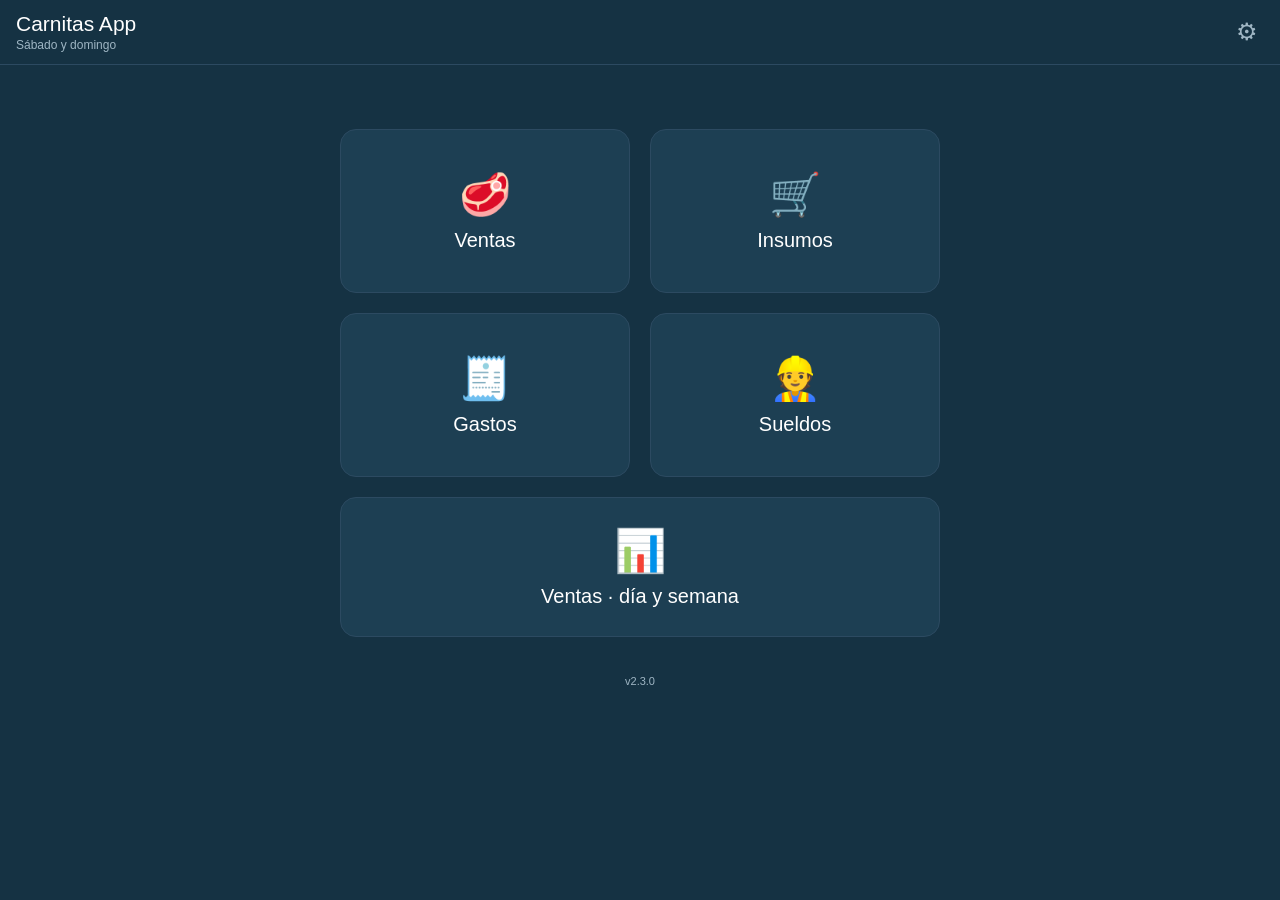
==== index.html @ 192b8717 "Commit 2.3.0 Cambios en Surtido, ya no contempla mezcla y se agregaron los datos de las otras pestañ" ====
<!DOCTYPE html>
<html lang="es">
<head>
<meta charset="UTF-8">
<meta name="viewport" content="width=device-width, initial-scale=1, maximum-scale=1, user-scalable=no, viewport-fit=cover">
<title>Carnitas App</title>
<link rel="manifest" href="manifest.json">
<link rel="apple-touch-icon" href="icon.png">
<meta name="apple-mobile-web-app-capable" content="yes">
<meta name="apple-mobile-web-app-status-bar-style" content="black-translucent">
<meta name="theme-color" content="#153243">
<style>
  :root{
    --bg:#153243; --card:#1D3F53; --card2:#415A77;
    --border:#2C4A61; --accent:#F85E00; --accent-light:#FF8A42; --accent-dark:#C94900;
    --text:#FFFFFF; --muted:#9FB6C4; --good:#7FD49B; --bad:#FF8A80;
    --sl:env(safe-area-inset-left,0px); --sr:env(safe-area-inset-right,0px);
    --st:env(safe-area-inset-top,0px); --sbm:env(safe-area-inset-bottom,0px);
  }
  *{box-sizing:border-box;-webkit-tap-highlight-color:transparent}
  body{margin:0;font-family:-apple-system,Segoe UI,Roboto,sans-serif;background:var(--bg);color:var(--text)}
  button{font-family:inherit;cursor:pointer}
  header{background:var(--bg);color:var(--text);padding:calc(12px + var(--st)) calc(16px + var(--sr)) 12px calc(16px + var(--sl));display:flex;align-items:center;gap:10px;position:sticky;top:0;z-index:5;border-bottom:1px solid var(--border)}
  header h1{font-size:clamp(15px,1.8vw,21px);margin:0;font-weight:500}
  header button{background:none;border:none;color:var(--muted);font-size:clamp(18px,2vw,24px)}
  #backbtn{font-size:clamp(20px,2.4vw,26px);padding:0 4px}
  #hspacer{flex:1}
  #app{max-width:1300px;margin:0 auto;padding:clamp(12px,2vw,26px) calc(clamp(12px,2vw,26px) + var(--sr)) clamp(12px,2vw,26px) calc(clamp(12px,2vw,26px) + var(--sl))}
  .navgrid{display:grid;grid-template-columns:1fr 1fr;gap:clamp(12px,1.6vw,20px);max-width:600px;margin:clamp(16px,3vw,40px) auto}
  .navcard{background:var(--card);border:1px solid var(--border);border-radius:16px;padding:clamp(20px,3.4vw,40px) 16px;text-align:center;font-size:clamp(15px,1.8vw,20px);font-weight:500}
  .navcard.wide{grid-column:1/-1;padding:clamp(16px,2.6vw,28px) 16px}
  .navcard .ic{font-size:clamp(26px,3.4vw,42px);display:block;margin-bottom:10px}
  .navcard:active{border-color:var(--accent)}
  .ver{text-align:center;font-size:11px;color:var(--muted);margin-top:8px}

  /* ---------- Captura ---------- */
  .row2{display:flex;gap:clamp(12px,1.6vw,20px);align-items:flex-start}
  .colmain{flex:1;min-width:0}
  .chips{display:grid;grid-template-columns:repeat(5,minmax(0,1fr));gap:clamp(6px,0.8vw,10px);padding:2px 0 clamp(10px,1.4vw,16px)}
  .chip{min-width:0;border:1px solid var(--border);background:transparent;border-radius:20px;padding:clamp(8px,1vw,12px) 6px;font-size:clamp(11px,1.1vw,14px);color:var(--text);white-space:nowrap;text-align:center;overflow:hidden;text-overflow:ellipsis}
  .chip.active{background:var(--accent);color:#FFFFFF;border-color:var(--accent);font-weight:500}
  .lostbtn{display:block;width:100%;background:none;border:1px solid var(--border);color:var(--muted);border-radius:10px;padding:10px 14px;font-size:13px;margin-bottom:14px}
  .grid{display:grid;grid-template-columns:repeat(auto-fill,minmax(100px,1fr));gap:clamp(8px,1.2vw,14px);margin-bottom:clamp(10px,1.6vw,18px)}
  .prod{background:var(--card);border:1px solid var(--border);border-radius:12px;padding:clamp(14px,2vw,22px) 6px;text-align:center;font-size:clamp(14px,1.6vw,18px);font-weight:500}
  .prod .sub{display:block;font-size:clamp(10px,1vw,13px);color:var(--muted);font-weight:400;margin-top:3px}
  .prod:active{border-color:var(--accent)}
  .prod.selected{border:1px solid var(--accent-light)}
  .panel{background:var(--card2);border:1px solid var(--border);border-radius:12px;padding:clamp(14px,2vw,22px);margin-bottom:clamp(10px,1.6vw,18px)}
  .panel h3{font-size:clamp(13px,1.4vw,16px);color:var(--text);margin:0 0 10px;font-weight:500}
  .nota{font-size:11px;color:var(--muted);margin:-4px 0 10px}
  .seg{display:flex;background:var(--bg);border-radius:10px;padding:3px;margin-bottom:10px}
  .seg button{flex:1;border:1px solid transparent;background:transparent;color:var(--muted);border-radius:8px;padding:9px 4px;font-size:13px}
  .seg button.on{background:var(--card);color:var(--text);border-color:var(--border);font-weight:500}
  .qtybtns{display:grid;grid-template-columns:repeat(auto-fill,minmax(64px,1fr));gap:8px}
  .qtybtns button{padding:clamp(10px,1.4vw,14px) 4px;border:1px solid var(--border);background:transparent;color:var(--text);border-radius:8px;font-size:clamp(12px,1.2vw,15px)}
  .qtybtns button small{display:block;color:var(--accent-light);font-size:12px;font-weight:500;margin-top:3px}
  .qtybtns button.sel small{color:#fff}
  .qtybtns button.sel{background:var(--accent);color:#FFFFFF;border-color:var(--accent);font-weight:500}
  input[type=number],input[type=date],input[type=text],input[type=url],input[type=password],select{width:100%;padding:11px;border:1px solid var(--border);border-radius:8px;font-size:16px;background:var(--bg);color:var(--text);font-family:inherit}
  input:focus,select:focus{outline:none;border-color:var(--accent)}
  input::placeholder{color:#6F889A}
  .addbtn{width:100%;padding:clamp(11px,1.4vw,15px);background:var(--accent);color:#FFFFFF;border:none;border-radius:8px;font-size:clamp(14px,1.3vw,16px);font-weight:500;margin-top:10px}
  .addbtn.alt{background:var(--card);border:1px solid var(--border)}

  /* Ticket: columna lateral en horizontal / tablet */
  #ticket{flex:0 0 clamp(230px,26vw,360px);background:var(--card2);border:1px solid var(--border);border-radius:12px;padding:clamp(12px,1.8vw,20px);position:sticky;top:calc(76px + var(--st))}
  #ticket h3{font-size:clamp(13px,1.4vw,16px);color:var(--accent-light);margin:0 0 6px;font-weight:500}
  .tkbar{display:none}
  .items{max-height:40vh;overflow-y:auto;font-size:clamp(12px,1.2vw,15px);color:var(--muted);margin-bottom:4px}
  .tkline{display:flex;align-items:center;gap:6px;padding:3px 0}
  .tkline .lbl{flex:1;min-width:0}
  .tkline .x{flex:0 0 34px;height:34px;border:1px solid var(--border);background:transparent;color:var(--muted);border-radius:8px;font-size:14px}
  .tkline .x:active{border-color:var(--bad);color:var(--bad)}
  .tktotal{display:flex;justify-content:space-between;font-weight:500;font-size:clamp(17px,1.8vw,21px);margin-bottom:10px;padding-top:8px;border-top:1px solid var(--border)}
  #cobrar{width:100%;padding:clamp(13px,1.8vw,18px);background:var(--accent);color:#FFFFFF;border:none;border-radius:8px;font-size:clamp(15px,1.5vw,18px);font-weight:500}

  /* Vertical: ticket como barra fija abajo, se despliega al tocarla */
  @media (max-width:760px){
    .row2{display:block}
    #view-ventas{padding-bottom:calc(84px + var(--sbm))}
    #ticket{position:fixed;left:0;right:0;bottom:0;top:auto;z-index:8;border-radius:16px 16px 0 0;border-bottom:none;padding:10px calc(14px + var(--sr)) calc(10px + var(--sbm)) calc(14px + var(--sl))}
    #ticket h3,#ticket .tktotal,#cobrarSide,#cuentaSide{display:none}
    .chips{grid-template-columns:repeat(3,minmax(0,1fr))}
    #ticket .tkdetail{display:none;padding-bottom:6px}
    #ticket.open .tkdetail{display:block;margin-top:8px;border-top:1px solid var(--border);padding-top:6px}
    .items{max-height:38vh}
    .tkbar{display:flex;align-items:center;gap:12px}
    .tkbar .sum{flex:1;min-width:0;background:none;border:none;color:var(--text);text-align:left;padding:0}
    .tkbar .sum small{display:block;color:var(--muted);font-size:12px}
    .tkbar .sum b{font-size:19px;font-weight:500}
    .tkbar #cobrar{width:auto;padding:12px 26px}
    .tkbar .bank{border:1px solid var(--border);background:transparent;border-radius:8px;padding:10px 12px;font-size:17px;color:var(--text)}
  }

  /* ---------- Formularios ---------- */
  .formcard{background:var(--card);border:1px solid var(--border);border-radius:12px;padding:16px;max-width:420px}
  .formcard label{font-size:12px;color:var(--muted);display:block;margin:10px 0 4px}
  .listcard{background:var(--card2);border:1px solid var(--border);border-radius:12px;padding:14px 16px;margin-top:16px;max-width:420px}
  .listcard h3{font-size:13px;color:var(--accent-light);margin:0 0 8px;font-weight:500}
  .rowline{display:flex;justify-content:space-between;gap:8px;font-size:clamp(13px,1.3vw,15px);padding:6px 0}
  @media (min-width:761px){ .formwrap{display:flex;gap:16px;align-items:flex-start} .formwrap .listcard{margin-top:0;flex:1} }

  /* ---------- Hojas modales ---------- */
  .overlay{position:fixed;inset:0;background:rgba(0,0,0,.6);display:flex;align-items:flex-end;z-index:20}
  .sheet{background:var(--card2);width:100%;max-width:520px;margin:0 auto;border-radius:16px 16px 0 0;padding:18px calc(18px + var(--sr)) calc(18px + var(--sbm)) calc(18px + var(--sl));max-height:88vh;overflow-y:auto;border:1px solid var(--border);border-bottom:none}
  .sheet.wide{max-width:760px}
  .sheet h2{font-size:16px;margin:0 0 12px;font-weight:500}
  .sheetcols{display:block}
  @media (min-width:640px) and (orientation:landscape){ .sheetcols{display:flex;gap:18px} .sheetcols>div{flex:1;min-width:0} }
  .payopt{display:block;width:100%;padding:13px;margin-bottom:8px;border:1px solid var(--border);border-radius:8px;background:transparent;color:var(--text);font-size:15px;text-align:left}
  .payopt:active{border-color:var(--accent)}
  label{font-size:12px;color:var(--muted);display:block;margin:10px 0 4px}
  .catgrid{display:grid;grid-template-columns:repeat(3,minmax(0,1fr));gap:6px}
  .hint{font-size:11px;color:var(--muted);margin:5px 0 0}
  .status{display:flex;align-items:center;gap:8px;background:var(--bg);border-radius:8px;padding:10px;font-size:13px}
  .dot{width:9px;height:9px;border-radius:50%;background:var(--muted);flex:0 0 9px}
  .dot.ok{background:var(--good)} .dot.bad{background:var(--bad)}

  /* ---------- Cobro y cuenta ---------- */
  .paysel{display:grid;grid-template-columns:repeat(3,minmax(0,1fr));gap:6px}
  .paysel button{border:1px solid var(--border);background:transparent;color:var(--text);border-radius:8px;padding:12px 4px;font-size:14px}
  .paysel button.on{background:var(--accent);border-color:var(--accent);font-weight:500}
  .bills{display:grid;grid-template-columns:repeat(4,minmax(0,1fr));gap:6px;margin-bottom:8px}
  .bills button{border:1px solid var(--border);background:transparent;color:var(--text);border-radius:8px;padding:12px 2px;font-size:14px}
  .bills button.on{border-color:var(--accent-light);background:var(--card)}
  .cambio{background:var(--bg);border:1px solid var(--good);border-radius:10px;padding:10px;text-align:center;margin-top:10px}
  .cambio.falta{border-color:var(--bad)}
  .cambio small{display:block;color:var(--muted);font-size:12px}
  .cambio b{font-size:28px;font-weight:500;color:var(--good)}
  .cambio.falta b{color:var(--bad)}
  .dato{margin-bottom:12px}
  .dato small{display:block;font-size:12px;color:var(--muted)}
  .dato b{font-size:18px;font-weight:500;overflow-wrap:break-word}
  .dato.big{background:var(--bg);border:1px solid var(--border);border-radius:10px;padding:12px 14px}
  .dato.big b{font-size:clamp(24px,5.5vw,34px);letter-spacing:1px;white-space:nowrap}
  .cta{display:grid;gap:0 18px}
  @media (min-width:640px) and (orientation:landscape){ .cta{grid-template-columns:1fr 1fr} .cta .dato.big{grid-column:1/-1} #cobroDetalle .dato.big b{font-size:24px;letter-spacing:.5px} #cobroDetalle .dato b{font-size:16px} }

  /* ---------- Avisos ---------- */
  .badge{position:fixed;top:calc(62px + var(--st));right:calc(12px + var(--sr));background:var(--accent-dark);color:#FFFFFF;font-size:12px;padding:6px 11px;border-radius:12px;z-index:6;border:none}
  #toast{position:fixed;left:50%;top:calc(70px + var(--st));transform:translateX(-50%);background:#0E2432;border:1px solid var(--border);color:var(--text);padding:10px 16px;border-radius:10px;font-size:14px;z-index:40;max-width:90vw;text-align:center;opacity:0;pointer-events:none;transition:opacity .2s}
  #toast.show{opacity:1}
  #toast.err{border-color:var(--bad)}
  .hidden{display:none !important}
  @media (max-height:520px) and (orientation:landscape){
    header{padding-top:calc(8px + var(--st));padding-bottom:8px}
    #hsub{display:none}
    .prod{padding:10px 4px;font-size:14px}
    .prod .sub{display:none}
    .chip{padding:7px 4px}
    .lostbtn{padding:8px;margin-bottom:10px}
    #ticket{top:calc(56px + var(--st))}
    .items{max-height:34vh}
  }
  .hsvg{max-height:170px}

  /* ---------- Venta del día ---------- */
  .dbar{display:flex;align-items:center;gap:8px;flex-wrap:wrap;margin-bottom:12px}
  .dbar .nav{background:none;border:1px solid var(--border);color:var(--text);border-radius:8px;width:40px;height:38px;font-size:18px}
  .dbar .fecha{font-size:16px;font-weight:500;flex:1;min-width:150px;text-align:center}
  .dchips{display:flex;gap:6px}
  .dchip{position:relative;border:1px solid var(--border);border-radius:16px;padding:7px 13px;font-size:13px;color:var(--muted);background:none;overflow:hidden}
  .dchip.on{background:var(--accent);border-color:var(--accent);color:#fff}
  .dchip input{position:absolute;inset:0;opacity:0;width:100%;height:100%;padding:0;border:none}
  .kpis{display:grid;grid-template-columns:repeat(4,minmax(0,1fr));gap:10px;margin-bottom:10px}
  .kpi{background:var(--card);border:1px solid var(--border);border-radius:12px;padding:12px}
  .kpi.main{border-top:3px solid var(--accent)}
  .kpi p{margin:0}
  .kpi .l{font-size:11px;color:var(--muted)}
  .kpi .v{font-size:clamp(19px,2.4vw,26px);font-weight:500;margin-top:3px}
  .kpi .d{font-size:11px;margin-top:2px;color:var(--muted)}
  .kpi .d.up{color:var(--good)} .kpi .d.down{color:var(--bad)}
  .dgrid{display:grid;grid-template-columns:1.3fr 1fr 1fr;gap:10px}
  .dcard{background:var(--card);border:1px solid var(--border);border-radius:12px;padding:12px;min-width:0}
  .dcard h4{font-size:12px;color:var(--muted);font-weight:400;margin:0 0 10px}
  .brow{display:flex;align-items:center;gap:8px;font-size:12px;margin-bottom:7px}
  .brow .n{width:74px;color:var(--muted);white-space:nowrap;overflow:hidden;text-overflow:ellipsis}
  .brow .b{flex:1;height:8px;background:var(--bg);border-radius:4px;overflow:hidden}
  .brow .b i{display:block;height:100%;background:var(--accent);border-radius:4px}
  .brow .val{width:62px;text-align:right}
  .paybar{display:flex;height:10px;border-radius:5px;overflow:hidden;gap:2px;margin-bottom:8px;background:var(--bg)}
  .wf{max-height:190px}
  .kpis.sem{grid-template-columns:repeat(5,minmax(0,1fr))}
  .kpis.sem .kpi .v{font-size:clamp(17px,2.2vw,24px)}
  .aviso{background:var(--card);border:1px solid var(--bad);border-radius:12px;padding:10px 12px;font-size:12px;margin-bottom:10px}
  .aviso b{color:var(--bad);font-weight:500}
  .msg{background:var(--card);border:1px solid var(--border);border-radius:12px;padding:22px;text-align:center;color:var(--muted);font-size:14px}
  @media (max-width:760px){
    .kpis{grid-template-columns:repeat(3,minmax(0,1fr))}
    .kpis .kpi.main{grid-column:1/-1;text-align:center}
    .dgrid{grid-template-columns:1fr}
    .kpis.sem{grid-template-columns:repeat(2,minmax(0,1fr))}
    #barSem .fecha{font-size:14px;min-width:0}
    #barSem .dchips{width:100%;justify-content:center}
  }
</style>
</head>
<body>

<header>
  <button id="backbtn" class="hidden" onclick="irInicio()" aria-label="Regresar">‹</button>
  <div>
    <h1 id="hstate">Carnitas App</h1>
    <p id="hsub" style="font-size:12px;color:var(--muted);margin:2px 0 0">Sábado y domingo</p>
  </div>
  <div id="hspacer"></div>
  <button onclick="openSettings()" aria-label="Ajustes">⚙</button>
</header>

<button id="pendbadge" class="badge hidden" onclick="enviarAhora()"></button>
<div id="toast"></div>

<div id="app">

  <div id="view-inicio">
    <div class="navgrid">
      <div class="navcard" onclick="irVista('ventas')"><span class="ic">🥩</span>Ventas</div>
      <div class="navcard" onclick="irVista('insumos')"><span class="ic">🛒</span>Insumos</div>
      <div class="navcard" onclick="irVista('gastos')"><span class="ic">🧾</span>Gastos</div>
      <div class="navcard" onclick="irVista('sueldos')"><span class="ic">👷</span>Sueldos</div>
      <div class="navcard wide" onclick="irVista('dia')"><span class="ic">📊</span>Ventas · día y semana</div>
    </div>
    <p class="ver" id="verInicio"></p>
  </div>

  <div id="view-ventas" class="hidden">
    <div class="row2">
      <div class="colmain">
        <div class="chips" id="chips"></div>
        <button class="lostbtn" onclick="abrirVentaPerdida()">📉 ¿Se te fue un cliente? Registrar venta perdida</button>
        <div class="grid" id="grid"></div>
        <div id="qtypanel"></div>
      </div>
      <div id="ticket">
        <div class="tkbar">
          <button class="sum" onclick="toggleTicket()"><small id="tkcount">Ticket · sin productos</small><b id="tktotalBar">$0</b> <span id="tkarrow" style="color:var(--muted);font-size:12px">▲</span></button>
          <button class="bank" onclick="abrirCuenta()" aria-label="Datos para transferencia">🏦</button>
          <button id="cobrar" onclick="abrirCobro()">Cobrar</button>
        </div>
        <div class="tkdetail">
          <h3>Ticket actual</h3>
          <div class="items" id="ticketitems">Sin productos aún</div>
        </div>
        <div class="tktotal"><span>Total</span><span id="ticketTotal">$0</span></div>
        <button id="cobrarSide" class="addbtn" style="margin-top:0;padding:clamp(13px,1.8vw,18px);font-size:clamp(15px,1.5vw,18px)" onclick="abrirCobro()">Cobrar</button>
        <button id="cuentaSide" class="addbtn alt" onclick="abrirCuenta()">🏦 Datos para transferencia</button>
      </div>
    </div>
  </div>

  <div id="view-insumos" class="hidden">
    <div class="formwrap">
    <div class="formcard">
      <label>Fecha</label>
      <input type="date" id="ins_fecha">
      <label>Categoría</label>
      <select id="ins_categoria" onchange="toggleInsumoCategoria()">
        <option>Carne</option><option>Verdura/Salsa</option><option>Bebidas</option><option>Cerveza</option>
        <option>Desechables</option><option>Oxxo</option><option>Masa</option><option>Tortillas</option>
        <option>Gas</option><option>Luz</option><option>Renta</option><option>Agua</option>
        <option>Internet</option><option>Super</option><option>Otros</option>
      </select>

      <div id="ins_carne_fields">
        <label>Producto</label>
        <select id="ins_producto">
          <option>Pierna</option><option>Buche</option><option>Nuca</option><option>Costilla</option>
          <option>Aldilla</option><option>Pellet</option><option>Crakelyn</option><option>Cuero</option>
          <option>Manteca</option><option>Cachete</option><option>Cuero con lonja</option><option>Codillo</option>
          <option>Otro</option>
        </select>
        <label>Cantidad (kg)</label>
        <input type="number" id="ins_cantidad" placeholder="Ej. 25.5" inputmode="decimal" step="any">
        <label>Precio por kilo</label>
        <input type="number" id="ins_precio" placeholder="Ej. 85" inputmode="decimal" step="any">
      </div>

      <div id="ins_otro_fields" class="hidden">
        <label>Descripción</label>
        <input type="text" id="ins_desc" placeholder="Ej. Cilantro, cebolla y limón">
        <label>Monto</label>
        <input type="number" id="ins_monto" placeholder="Ej. 250" inputmode="decimal" step="any">
      </div>

      <label>Proveedor / lugar</label>
      <input type="text" id="ins_proveedor" placeholder="Ej. Guadalupano">
      <button class="addbtn" onclick="guardarInsumo()">Guardar insumo</button>
    </div>
    <div class="listcard"><h3>Capturados hoy</h3><div id="ins_lista">Sin registros aún</div></div>
    </div>
  </div>

  <div id="view-gastos" class="hidden">
    <div class="formwrap">
    <div class="formcard">
      <label>Fecha</label>
      <input type="date" id="ga_fecha">
      <label>Categoría</label>
      <select id="ga_categoria">
        <option>Oxxo</option><option>Comida</option><option>Postres</option><option>Otros</option>
      </select>
      <label>Descripción</label>
      <input type="text" id="ga_desc" placeholder="Ej. Cervezas, tanque de gas...">
      <label>Monto</label>
      <input type="number" id="ga_monto" placeholder="Ej. 402" inputmode="decimal" step="any">
      <label>Proveedor / lugar</label>
      <input type="text" id="ga_proveedor" placeholder="Ej. Gas Imperial">
      <button class="addbtn" onclick="guardarGasto()">Guardar gasto</button>
    </div>
    <div class="listcard"><h3>Capturados hoy</h3><div id="ga_lista">Sin registros aún</div></div>
    </div>
  </div>

  <div id="view-sueldos" class="hidden">
    <div class="formwrap">
    <div class="formcard">
      <label>Fecha</label>
      <input type="date" id="su_fecha">
      <label>Nombre del ayudante</label>
      <input type="text" id="su_nombre" placeholder="Ej. Juan">
      <label>Puesto / rol</label>
      <input type="text" id="su_puesto" placeholder="Ej. Ayudante de cocina">
      <label>Días trabajados</label>
      <input type="number" id="su_dias" placeholder="Ej. 2" inputmode="numeric">
      <label>Monto pagado</label>
      <input type="number" id="su_monto" placeholder="Ej. 700" inputmode="decimal" step="any">
      <button class="addbtn" onclick="guardarSueldo()">Guardar pago</button>
    </div>
    <div class="listcard"><h3>Capturados hoy</h3><div id="su_lista">Sin registros aún</div></div>
    </div>
  </div>

  <div id="view-dia" class="hidden">
    <div class="seg" style="max-width:320px;margin:0 auto 12px"><button id="modoDia" class="on" onclick="cambiarModoVentas('dia')">Día</button><button id="modoSem" onclick="cambiarModoVentas('semana')">Semana</button></div>
    <div class="dbar hidden" id="barSem">
      <button class="nav" onclick="moverSemana(-1)" aria-label="Semana anterior">‹</button>
      <div class="fecha"><span id="semLabel"></span><small id="semSub" style="display:block;font-size:11px;color:var(--muted);font-weight:400"></small></div>
      <button class="nav" onclick="moverSemana(1)" aria-label="Semana siguiente">›</button>
      <div class="dchips"><button class="dchip" id="chipEsta" onclick="irSemana(semanaDe(hoy()))">Esta semana</button></div>
    </div>
    <div class="dbar" id="barDia">
      <button class="nav" onclick="moverDia(-1)" aria-label="Día anterior">‹</button>
      <div class="fecha" id="diaLabel"></div>
      <button class="nav" onclick="moverDia(1)" aria-label="Día siguiente">›</button>
      <div class="dchips">
        <button class="dchip" id="chipHoy" onclick="irDia(hoy())">Hoy</button>
        <button class="dchip" id="chipAyer" onclick="irDia(sumarDias(hoy(),-1))">Ayer</button>
        <label class="dchip" id="chipElegir" style="margin:0">Elegir fecha<input type="date" id="diaPicker" onchange="if(this.value) irDia(this.value)"></label>
      </div>
    </div>
    <div id="diaBody"></div>
  </div>

</div>

<div id="modalRoot"></div>

<script>
const APP_VERSION = '2.3.0';

/* =========================================================
   Catálogo
   tipo: "kilo" → Kilos · Gramos · Monto
         "gramos" → Gramos · Monto
         "pieza" → cantidad de piezas
         "pollo" → entero o medio (Medio · 1 · 1½ · 2 u otra cantidad)
   ========================================================= */
const CATS = {
  "Carne": {tipo:"kilo", productos:["Surtido","Maciza","Pierna","Chamorro","Buche","Aldilla","Nuca","Costilla","Cuerito"]},
  "Pollo": {tipo:"pollo", productos:["Pollo"]},
  "Gorditas": {tipo:"pieza", productos:["Gorda normal","Gorda rellena"]},
  "Tacos": {tipo:"pieza", productos:["Taco"]},
  "Frijoles charros": {tipo:"pieza", productos:["Litro","Medio","Vaso"]},
  "Chicharrón": {tipo:"gramos", productos:["Durito botanero","Chicharron de cachete","Chicharrón de lonja","Chicharron crakelyn"]},
  "Bebida": {tipo:"pieza", productos:["Refresco","Agua de sabor"]},
  "Tortillas": {tipo:"kilo", productos:["Tortilla"]},
  "Torta": {tipo:"pieza", productos:["Torta"]}
};

// Nombre corto para los botones de categoría (el dato se guarda con el nombre completo)
const ETIQUETA_CAT = {"Frijoles charros":"Frijoles"};
function etqCat(c){ return ETIQUETA_CAT[c] || c; }

// Precios de respaldo: [kilo o pieza, medio, cuarto]. Los reales vienen de la pestaña Precios.
// Si medio o cuarto no están, se calculan proporcionales al precio del kilo.
const PRECIOS_DEFAULT = {
  "Surtido":[370,185,95],"Maciza":[370,185,95],"Pierna":[370,185,95],"Chamorro":[370,185,95],"Buche":[370,185,95],"Nuca":[370,185,95],
  "Aldilla":[400,200,100],"Costilla":[400,200,100],"Cuerito":[200],
  "Pollo":[200,100],
  "Durito botanero":[300],"Chicharron de cachete":[300],"Chicharrón de lonja":[250],"Chicharron crakelyn":[300],
  "Tortilla":[30],
  "Refresco":[30],"Agua de sabor":[50],
  "Gorda normal":[20],"Gorda rellena":[35],
  "Taco":[17],
  "Litro":[70],"Medio":[35],"Vaso":[20],
  "Torta":[55]
};


const ENC = {
  Ventas:['Fecha','Ticket','Categoría','Producto','Modo','Cantidad','Precio unitario','Total','Método de pago'],
  Insumos:['Fecha','Categoría','Producto','Cantidad','Tipo','Precio unitario','Costo total','Proveedor'],
  Gastos:['Fecha','Categoría','Descripción','Monto','Proveedor'],
  Sueldos:['Fecha','Nombre','Puesto','Días trabajados','Monto pagado'],
  VentasPerdidas:['Fecha','Categoría','Kilos estimados','Motivo','Monto estimado','Piezas estimadas']
};

const TITULOS = {
  inicio:['Carnitas App','Sábado y domingo'],
  ventas:['Nueva venta','Toca un producto para agregarlo'],
  insumos:['Insumos','Compras de carne y materia prima'],
  gastos:['Gastos','Otros gastos del negocio'],
  sueldos:['Sueldos','Pagos a ayudantes'],
  dia:['Ventas','Por día o por semana (viernes a jueves)']
};

const TIMEOUT_MS = 15000;

/* ---------- Estado ---------- */
function leerJSON(k, def){ try{ const v = JSON.parse(localStorage.getItem(k)); return v==null ? def : v; }catch(e){ return def; } }
function guardarJSON(k, v){ try{ localStorage.setItem(k, JSON.stringify(v)); }catch(e){} }

let cfg = leerJSON('carnitas_cfg', {});
function normPrecio(v){
  const n = x => (x===''||x==null||!isFinite(x)) ? null : Number(x);
  if(Array.isArray(v)) return {k:n(v[0])||0, m:n(v[1]), c:n(v[2])};
  if(v && typeof v==='object' && 'k' in v) return {k:Number(v.k)||0, m:n(v.m), c:n(v.c)};
  return null;
}
let precios = {};
Object.keys(PRECIOS_DEFAULT).forEach(p=>precios[p]=normPrecio(PRECIOS_DEFAULT[p]));
Object.entries(leerJSON('carnitas_precios_v2', {})).forEach(([p,v])=>{ const x = normPrecio(v); if(x) precios[p]=x; });
let cuenta = leerJSON('carnitas_cuenta', []);
try{ localStorage.removeItem('carnitas_surtido_dist'); }catch(e){} // mezcla de Surtido de la v2.2 (ya no se usa)
let cobro = {metodo:null, paga:'exacto'};
let outbox = leerJSON('carnitas_outbox', []);
let ticket = [];
let catActiva = Object.keys(CATS)[0];
let vistaActual = 'inicio';
let capturasHoy = {insumos:[], gastos:[], sueldos:[]};
let sincronizando = false;
let modoCaptura = null;
let fraccionSel = null;
let diaActual = null;
let diaPeticion = 0;
let modoVentas = 'dia';
let semanaActual = null;

// Migración: ventas pendientes de la versión anterior pasan a la nueva cola
(function migrarPendientes(){
  const viejos = leerJSON('carnitas_pendientes', []);
  if(Array.isArray(viejos) && viejos.length){
    outbox.push({id: nuevoId(), sheet:'Ventas', rows: viejos, creado: Date.now()});
    guardarJSON('carnitas_outbox', outbox);
  }
  try{ localStorage.removeItem('carnitas_pendientes'); }catch(e){}
})();

/* ---------- Utilidades ---------- */
function fmt(n){ return '$' + Math.round(n||0).toLocaleString('es-MX'); }
function pad(n){ return String(n).padStart(2,'0'); }
function fechaLocal(d){ return `${d.getFullYear()}-${pad(d.getMonth()+1)}-${pad(d.getDate())}`; }
function hoy(){ return fechaLocal(new Date()); }
function sumarDias(iso, n){ const [y,m,d] = iso.split('-').map(Number); return fechaLocal(new Date(y, m-1, d+n)); }
function fechaHoraSheets(){ const d = new Date(); return `${fechaLocal(d)} ${pad(d.getHours())}:${pad(d.getMinutes())}:${pad(d.getSeconds())}`; }
function nuevoId(){ return Date.now().toString(36) + Math.random().toString(36).slice(2,8); }
function num(v){ const n = parseFloat(v); return isFinite(n) ? n : 0; }
function esc(s){ return String(s==null?'':s).replace(/[&<>"']/g, c=>({'&':'&amp;','<':'&lt;','>':'&gt;','"':'&quot;',"'":'&#39;'}[c])); }
function jsq(s){ return String(s).replace(/\\/g,'\\\\').replace(/'/g,"\\'"); }
function val(id){ const el = document.getElementById(id); return el ? el.value : ''; }

let toastTimer = null;
function toast(msg, esError){
  const t = document.getElementById('toast');
  t.textContent = msg;
  t.classList.toggle('err', !!esError);
  t.classList.add('show');
  clearTimeout(toastTimer);
  toastTimer = setTimeout(()=>t.classList.remove('show'), esError ? 3500 : 2200);
}

/* =========================================================
   Conexión con el servicio (Google Apps Script)
   ========================================================= */
function servicioListo(){ return !!(cfg.scriptUrl && cfg.key); }

async function fetchT(url, opts, ms){
  const ctrl = new AbortController();
  const t = setTimeout(()=>ctrl.abort(), ms || TIMEOUT_MS);
  try{ return await fetch(url, Object.assign({}, opts, {signal: ctrl.signal, redirect:'follow'})); }
  catch(e){
    if(e.name === 'AbortError') throw new Error('el servicio tardó demasiado en responder');
    throw new Error('sin señal o sin conexión al servicio');
  }
  finally{ clearTimeout(t); }
}

async function jsonDe(res){
  // Si la URL no es la del servicio, Google devuelve una página HTML en vez de datos
  try{ return await res.json(); }
  catch(e){ throw new Error('la URL no responde como el servicio; revisa que termine en /exec y que el acceso sea "Cualquier persona"'); }
}

async function apiGet(action, params, ms){
  if(!servicioListo()) throw new Error('Configura el servicio en Ajustes');
  const q = new URLSearchParams(Object.assign({action, key: cfg.key}, params||{}));
  const res = await fetchT(cfg.scriptUrl + (cfg.scriptUrl.includes('?') ? '&' : '?') + q.toString(), {method:'GET'}, ms);
  if(!res.ok) throw new Error('El servicio respondió ' + res.status);
  const data = await jsonDe(res);
  if(!data.ok) throw new Error(data.error || 'Error del servicio');
  return data;
}

async function apiPost(payload){
  if(!servicioListo()) throw new Error('Configura el servicio en Ajustes');
  // Sin encabezado Content-Type: se envía como text/plain y Google no pide permiso previo (CORS)
  const res = await fetchT(cfg.scriptUrl, {method:'POST', body: JSON.stringify(Object.assign({key: cfg.key}, payload))});
  if(!res.ok) throw new Error('El servicio respondió ' + res.status);
  const data = await jsonDe(res);
  if(!data.ok) throw new Error(data.error || 'Error del servicio');
  return data;
}

/* =========================================================
   Cola de envío: todo se guarda primero en el cel y luego se
   manda a la hoja. Si no hay señal, se reintenta solo.
   ========================================================= */
function encolar(sheet, rows){
  if(!rows || !rows.length) return;
  outbox.push({id: nuevoId(), sheet, rows, creado: Date.now()});
  guardarJSON('carnitas_outbox', outbox);
  updateBadge();
  enviarPendientes();
}

async function enviarPendientes(){
  if(sincronizando || !outbox.length || !servicioListo()) { updateBadge(); return; }
  if(navigator.onLine === false){ updateBadge(); return; }
  sincronizando = true;
  try{
    // Recorre la cola en orden; se detiene en el primer error de red (no hay ciclo infinito:
    // cada vuelta o saca un envío o termina).
    while(outbox.length){
      const item = outbox[0];
      try{
        await apiPost({action:'append', id: item.id, sheet: item.sheet, rows: item.rows});
        outbox.shift();
        guardarJSON('carnitas_outbox', outbox);
      }catch(e){
        const msg = String(e.message||'');
        if(/Pestaña no permitida/.test(msg)){
          // Error permanente: se aparta para no bloquear lo demás
          const fallidos = leerJSON('carnitas_fallidos', []);
          fallidos.push(Object.assign({error: msg}, item));
          guardarJSON('carnitas_fallidos', fallidos);
          outbox.shift();
          guardarJSON('carnitas_outbox', outbox);
          continue;
        }
        if(/Clave incorrecta|Falta crear la clave/.test(msg)) toast('Revisa la clave en Ajustes: ' + msg, true);
        break;
      }
    }
  } finally {
    sincronizando = false;
    updateBadge();
  }
}

function filasPendientes(){ return outbox.reduce((s,i)=>s+i.rows.length, 0); }

function updateBadge(){
  const b = document.getElementById('pendbadge');
  const n = filasPendientes();
  if(n>0){ b.textContent = `${n} por enviar ↻`; b.classList.remove('hidden'); }
  else b.classList.add('hidden');
}

async function enviarAhora(){
  if(!servicioListo()){ toast('Configura el servicio en Ajustes', true); return; }
  toast('Enviando…');
  await enviarPendientes();
  toast(outbox.length ? 'Sin señal por ahora, se reintentará solo' : 'Todo enviado', !!outbox.length);
}

/* =========================================================
   Navegación
   ========================================================= */
function irVista(v){
  vistaActual = v;
  ['inicio','ventas','insumos','gastos','sueldos','dia'].forEach(id=>{
    document.getElementById('view-'+id).classList.toggle('hidden', id!==v);
  });
  document.getElementById('backbtn').classList.toggle('hidden', v==='inicio');
  document.getElementById('hstate').textContent = TITULOS[v][0];
  document.getElementById('hsub').textContent = TITULOS[v][1];
  if(v==='insumos'){ document.getElementById('ins_fecha').value = hoy(); toggleInsumoCategoria(); renderLista('insumos'); }
  if(v==='gastos'){ document.getElementById('ga_fecha').value = hoy(); renderLista('gastos'); }
  if(v==='sueldos'){ document.getElementById('su_fecha').value = hoy(); renderLista('sueldos'); }
  if(v==='dia'){ modoVentas==='semana' ? irSemana(semanaActual || semanaDe(hoy())) : irDia(diaActual || hoy()); }
  window.scrollTo(0,0);
}
function irInicio(){ irVista('inicio'); }

function renderLista(tipo){
  const el = document.getElementById(tipo==='insumos'?'ins_lista':tipo==='gastos'?'ga_lista':'su_lista');
  const items = capturasHoy[tipo];
  if(items.length===0){ el.innerHTML = 'Sin registros aún'; return; }
  el.innerHTML = items.map(it=>`<div class="rowline"><span>${esc(it.label)}</span><span>${fmt(it.monto)}</span></div>`).join('');
}

/* =========================================================
   Insumos, gastos, sueldos
   ========================================================= */
function toggleInsumoCategoria(){
  const esCarne = val('ins_categoria') === 'Carne';
  document.getElementById('ins_carne_fields').classList.toggle('hidden', !esCarne);
  document.getElementById('ins_otro_fields').classList.toggle('hidden', esCarne);
}

function guardarInsumo(){
  const fecha = val('ins_fecha') || hoy();
  const cat = val('ins_categoria');
  const prov = val('ins_proveedor');
  let producto, cantidad, tipo, precioUnit, total, label;
  if(cat === 'Carne'){
    producto = val('ins_producto');
    cantidad = num(val('ins_cantidad'));
    precioUnit = num(val('ins_precio'));
    if(cantidad<=0 || precioUnit<=0){ toast('Captura cantidad y precio', true); return; }
    tipo = 'Kilogramo'; total = cantidad * precioUnit; label = `${cantidad}kg ${producto}`;
  } else {
    producto = val('ins_desc');
    total = num(val('ins_monto'));
    if(total<=0){ toast('Captura el monto', true); return; }
    cantidad = 1; tipo = 'Monto'; precioUnit = total; label = `${cat}: ${producto || '-'}`;
  }
  encolar('Insumos', [[fecha, cat, producto, cantidad, tipo, precioUnit, Math.round(total), prov]]);
  capturasHoy.insumos.unshift({label, monto: total});
  renderLista('insumos');
  ['ins_cantidad','ins_precio','ins_desc','ins_monto','ins_proveedor'].forEach(id=>document.getElementById(id).value='');
  toast('Insumo guardado');
}

function guardarGasto(){
  const fecha = val('ga_fecha') || hoy();
  const cat = val('ga_categoria');
  const desc = val('ga_desc');
  const monto = num(val('ga_monto'));
  const prov = val('ga_proveedor');
  if(monto<=0){ toast('Captura el monto', true); return; }
  encolar('Gastos', [[fecha, cat, desc, Math.round(monto), prov]]);
  capturasHoy.gastos.unshift({label:`${cat}: ${desc||'-'}`, monto});
  renderLista('gastos');
  ['ga_desc','ga_monto','ga_proveedor'].forEach(id=>document.getElementById(id).value='');
  toast('Gasto guardado');
}

function guardarSueldo(){
  const fecha = val('su_fecha') || hoy();
  const nombre = val('su_nombre').trim();
  const puesto = val('su_puesto');
  const dias = val('su_dias');
  const monto = num(val('su_monto'));
  if(!nombre || monto<=0){ toast('Captura nombre y monto', true); return; }
  encolar('Sueldos', [[fecha, nombre, puesto, dias, Math.round(monto)]]);
  capturasHoy.sueldos.unshift({label:`${nombre} (${puesto||'-'})`, monto});
  renderLista('sueldos');
  ['su_nombre','su_puesto','su_dias','su_monto'].forEach(id=>document.getElementById(id).value='');
  toast('Pago guardado');
}

/* =========================================================
   Venta perdida
   ========================================================= */
let vp = {cat:'Carne', modo:null, kilos:null};

function abrirVentaPerdida(){
  vp = {cat:'Carne', modo:null, kilos:null};
  document.getElementById('modalRoot').innerHTML = `
    <div class="overlay" onclick="if(event.target===this)cerrarModal()">
      <div class="sheet wide">
        <h2>Venta perdida</h2>
        <div class="sheetcols">
          <div>
            <label style="margin-top:0">¿Qué quería el cliente?</label>
            <div class="catgrid" id="vp_cats"></div>
            <label>Motivo (opcional)</label>
            <input type="text" id="vp_motivo" placeholder="Ej. Se acabó la carne, mucha fila...">
          </div>
          <div>
            <label>¿Cuánto?</label>
            <div id="vp_cuanto"></div>
            <button class="addbtn" onclick="guardarVentaPerdida()">Guardar</button>
          </div>
        </div>
      </div>
    </div>`;
  renderVP();
}

function renderVP(){
  const tipoCat = CATS[vp.cat].tipo;
  const modos = tipoCat==='pieza' ? ['Piezas','Monto'] : tipoCat==='pollo' ? ['Pollos','Monto'] : ['Kilos','Monto'];
  if(!modos.includes(vp.modo)) { vp.modo = modos[0]; vp.kilos = null; }
  document.getElementById('vp_cats').innerHTML = Object.keys(CATS).map(c=>
    `<button class="chip ${c===vp.cat?'active':''}" onclick="vp.cat='${jsq(c)}';renderVP()">${esc(etqCat(c))}</button>`).join('');
  let cuerpo = '';
  if(vp.modo==='Kilos'){
    cuerpo = `<div class="qtybtns" style="grid-template-columns:repeat(4,minmax(0,1fr))">${[[0.25,'1/4'],[0.5,'1/2'],[0.75,'3/4'],[1,'1 kg']].map(([k,t])=>
      `<button class="${vp.kilos===k?'sel':''}" onclick="vp.kilos=${k};renderVP()">${t}</button>`).join('')}</div>`;
  } else if(vp.modo==='Pollos'){
    cuerpo = `<div class="qtybtns" style="grid-template-columns:repeat(4,minmax(0,1fr))">${[[0.5,'Medio'],[1,'1'],[1.5,'1½'],[2,'2']].map(([k,t])=>
      `<button class="${vp.kilos===k?'sel':''}" onclick="vp.kilos=${k};renderVP()">${t}</button>`).join('')}</div>`;
  } else if(vp.modo==='Piezas'){
    cuerpo = `<input type="number" id="vp_piezas" placeholder="Ej. 3" inputmode="numeric" min="1">`;
  } else {
    cuerpo = `<input type="number" id="vp_monto" placeholder="Ej. 150" inputmode="decimal" min="1" step="any">`;
  }
  // Conserva lo escrito si solo cambió la selección de kilos
  const prevPz = val('vp_piezas'), prevMt = val('vp_monto');
  document.getElementById('vp_cuanto').innerHTML =
    `<div class="seg">${modos.map(m=>`<button class="${m===vp.modo?'on':''}" onclick="vp.modo='${m}';vp.kilos=null;renderVP();enfocar('${m==='Piezas'?'vp_piezas':m==='Monto'?'vp_monto':''}')">${m}</button>`).join('')}</div>${cuerpo}`;
  if(document.getElementById('vp_piezas')) document.getElementById('vp_piezas').value = prevPz;
  if(document.getElementById('vp_monto')) document.getElementById('vp_monto').value = prevMt;
}

function enfocar(id){ if(!id) return; const el = document.getElementById(id); if(el) el.focus(); }

function guardarVentaPerdida(){
  const motivo = val('vp_motivo');
  let kilos = '', monto = '', piezas = '';
  if(vp.modo==='Kilos'){
    if(!vp.kilos){ toast('Elige cuántos kilos', true); return; }
    kilos = vp.kilos;
  } else if(vp.modo==='Pollos'){
    if(!vp.kilos){ toast('Elige cuántos pollos', true); return; }
    piezas = vp.kilos;
  } else if(vp.modo==='Piezas'){
    piezas = parseInt(val('vp_piezas'),10);
    if(!(piezas>0)){ toast('Captura cuántas piezas', true); return; }
  } else {
    monto = num(val('vp_monto'));
    if(monto<=0){ toast('Captura el monto', true); return; }
  }
  encolar('VentasPerdidas', [[fechaHoraSheets(), vp.cat, kilos, motivo, monto, piezas]]);
  cerrarModal();
  toast('Venta perdida registrada');
}

/* =========================================================
   Captura de ventas
   ========================================================= */
function renderChips(){
  const c = document.getElementById('chips');
  c.innerHTML = '';
  Object.keys(CATS).forEach(cat=>{
    const b = document.createElement('button');
    b.className = 'chip' + (cat===catActiva ? ' active':'');
    b.textContent = etqCat(cat);
    b.onclick = ()=>{ catActiva = cat; document.getElementById('qtypanel').innerHTML=''; renderChips(); renderGrid(); };
    c.appendChild(b);
  });
}

function renderGrid(){
  const g = document.getElementById('grid');
  g.innerHTML = '';
  const tipo = CATS[catActiva].tipo;
  const sub = tipo==='pieza' ? 'Por pieza' : tipo==='gramos' ? 'Por gramos' : tipo==='pollo' ? 'Entero o medio' : 'Por kilo';
  CATS[catActiva].productos.forEach(p=>{
    const d = document.createElement('div');
    d.className = 'prod';
    d.innerHTML = `${esc(p)}<span class="sub">${sub}</span>`;
    d.onclick = ()=>{
      document.querySelectorAll('.prod').forEach(el=>el.classList.remove('selected'));
      d.classList.add('selected');
      modoCaptura = null;
      abrirCantidad(p);
    };
    g.appendChild(d);
  });
}

// Precio por kilo (o por pieza)
function precioDe(p){ const v = precios[p]; return v && v.k ? v.k : 0; }

// Precio de una cantidad en kilos/pollos: kilos completos + la fracción que sobra.
// 3/4 = medio + cuarto · 1¼ = kilo + cuarto · 1½ = kilo + medio
function precioFraccion(p, q){
  const v = precios[p]; if(!v || !v.k) return 0;
  const medio = v.m!=null ? v.m : v.k/2, cuarto = v.c!=null ? v.c : v.k/4;
  const ent = Math.floor(q + 1e-9), r = Math.round((q - ent)*100)/100;
  const resto = r===0 ? 0 : r===0.25 ? cuarto : r===0.5 ? medio : r===0.75 ? medio + cuarto : r*v.k;
  return ent*v.k + resto;
}

function abrirCantidad(producto){
  const tipo = CATS[catActiva].tipo;
  const panel = document.getElementById('qtypanel');
  const p = jsq(producto);

  if(tipo==='pollo'){
    panel.innerHTML = `
      <div class="panel">
        <h3>${esc(producto)} · ${fmt(precioDe(producto))} entero</h3>
        <div class="qtybtns" style="grid-template-columns:repeat(4,minmax(0,1fr))">${[[0.5,'Medio'],[1,'1'],[1.5,'1½'],[2,'2']].map(([q,t])=>
          `<button onclick="agregarPollo('${p}',${q})">${t}<small>${fmt(precioFraccion(producto,q))}</small></button>`).join('')}</div>
        <label>Otra cantidad</label>
        <input type="number" id="qInput" placeholder="Ej. 3" min="0.5" step="0.5" inputmode="decimal" onkeydown="if(event.key==='Enter')agregarPollo('${p}')">
        <button class="addbtn" onclick="agregarPollo('${p}')">Agregar</button>
      </div>`;
    mostrarPanel();
    return;
  }

  if(tipo==='pieza'){
    panel.innerHTML = `
      <div class="panel">
        <h3>${esc(producto)} · cantidad</h3>
        <input type="number" id="qInput" placeholder="Ej. 3" min="1" inputmode="numeric" onkeydown="if(event.key==='Enter')agregarPieza('${p}')">
        <button class="addbtn" onclick="agregarPieza('${p}')">Agregar</button>
      </div>`;
    enfocar('qInput');
    mostrarPanel();
    return;
  }

  const modos = tipo==='kilo' ? ['Kilos','Gramos','Monto'] : ['Gramos','Monto'];
  if(!modos.includes(modoCaptura)) modoCaptura = modos[0];
  let cuerpo = '';
  if(modoCaptura==='Kilos'){
    cuerpo = `<div class="qtybtns">${[[0.25,'1/4 kg'],[0.5,'1/2 kg'],[0.75,'3/4 kg'],[1,'1 kg'],[1.25,'1¼ kg'],[1.5,'1½ kg'],[2,'2 kg']].map(([k,t])=>
      `<button onclick="agregarKilo('${p}',${k})">${t}<small>${fmt(precioFraccion(producto,k))}</small></button>`).join('')}</div>`;
  } else if(modoCaptura==='Gramos'){
    cuerpo = `<input type="number" id="gInput" placeholder="Ej. 350" inputmode="numeric" onkeydown="if(event.key==='Enter')agregarGramos('${p}')">
              <button class="addbtn" onclick="agregarGramos('${p}')">Agregar</button>`;
  } else {
    cuerpo = `<input type="number" id="mInput" placeholder="Ej. 200" inputmode="decimal" step="any" onkeydown="if(event.key==='Enter')agregarMonto('${p}')">
              <button class="addbtn" onclick="agregarMonto('${p}')">Agregar</button>`;
  }
  panel.innerHTML = `
    <div class="panel">
      <h3>${esc(producto)} · ${fmt(precioDe(producto))} el kilo</h3>
      <div class="seg">${modos.map(m=>`<button class="${m===modoCaptura?'on':''}" onclick="modoCaptura='${m}';abrirCantidad('${p}')">${m}</button>`).join('')}</div>
      ${cuerpo}
    </div>`;
  if(modoCaptura==='Gramos') enfocar('gInput');
  if(modoCaptura==='Monto') enfocar('mInput');
  mostrarPanel();
}

// Asegura que el panel de cantidad quede a la vista (sobre todo en horizontal)
function mostrarPanel(){
  const el = document.querySelector('#qtypanel .panel');
  if(el && el.scrollIntoView) setTimeout(()=>el.scrollIntoView({block:'nearest', behavior:'smooth'}), 30);
}

function cerrarPanel(){
  document.getElementById('qtypanel').innerHTML='';
  document.querySelectorAll('.prod').forEach(el=>el.classList.remove('selected'));
}

function validarPrecio(producto){
  const precio = precioDe(producto);
  if(!precio){ toast('Este producto no tiene precio. Ve a Ajustes → Sincronizar precios.', true); return 0; }
  return precio;
}

function agregarKilo(producto, frac){
  const precio = validarPrecio(producto); if(!precio) return;
  ticket.push({categoria:catActiva, producto, modo:'Fracción', cantidad:frac, precioUnit:precio, total:precioFraccion(producto, frac)});
  cerrarPanel(); renderTicket();
}
function agregarGramos(producto){
  const g = num(val('gInput'));
  if(g<=0){ toast('Captura los gramos', true); return; }
  const precio = validarPrecio(producto); if(!precio) return;
  ticket.push({categoria:catActiva, producto, modo:'Gramos', cantidad:Math.round(g), precioUnit:precio, total:precio*g/1000});
  cerrarPanel(); renderTicket();
}
function agregarMonto(producto){
  const m = num(val('mInput'));
  if(m<=0){ toast('Captura el monto', true); return; }
  const precio = validarPrecio(producto); if(!precio) return;
  const kg = m/precio;
  ticket.push({categoria:catActiva, producto, modo:'Monto', cantidad:m, kgEquivalente: Math.round(kg*1000)/1000, precioUnit:precio, total:m});
  cerrarPanel(); renderTicket();
}
function agregarPollo(producto, q){
  if(q === undefined){
    q = num(val('qInput'));
    if(!(q>0)){ toast('Captura cuántos pollos', true); return; }
    q = Math.round(q*2)/2; // se vende por medios
    if(!(q>0)){ toast('La cantidad mínima es medio pollo', true); return; }
  }
  const precio = validarPrecio(producto); if(!precio) return;
  ticket.push({categoria:catActiva, producto, modo:'Piezas', cantidad:q, precioUnit:precio, total:precioFraccion(producto, q)});
  cerrarPanel(); renderTicket();
}

function agregarPieza(producto){
  const q = parseInt(val('qInput'),10);
  if(!(q>0)){ toast('Captura la cantidad', true); return; }
  const precio = validarPrecio(producto); if(!precio) return;
  ticket.push({categoria:catActiva, producto, modo:'Piezas', cantidad:q, precioUnit:precio, total:precio*q});
  cerrarPanel(); renderTicket();
}

function textoMedios(q){ const e = Math.floor(q), m = q - e > 0.01; return e===0 ? '½' : `${e}${m?'½':''}`; }

function etiquetaItem(it){
  if(CATS[it.categoria] && CATS[it.categoria].tipo==='pollo') return `${textoMedios(it.cantidad)} ${it.producto}`;
  if(it.modo==='Monto') return `${fmt(it.cantidad)} de ${it.producto} (~${it.kgEquivalente}kg)`;
  return `${it.cantidad}${it.modo==='Fracción'?' kg':it.modo==='Gramos'?' g':'x'} ${it.producto}`;
}

function renderTicket(){
  const items = document.getElementById('ticketitems');
  if(ticket.length===0){ items.innerHTML = 'Sin productos aún'; }
  else {
    items.innerHTML = ticket.map((it,i)=>`
      <div class="tkline"><span class="lbl">${esc(etiquetaItem(it))}</span><span>${fmt(it.total)}</span>
      <button class="x" onclick="quitar(${i})" aria-label="Quitar">✕</button></div>`).join('');
  }
  const total = ticket.reduce((s,i)=>s+i.total,0);
  document.getElementById('ticketTotal').textContent = fmt(total);
  document.getElementById('tktotalBar').textContent = fmt(total);
  document.getElementById('tkcount').textContent = ticket.length ? `Ticket · ${ticket.length} producto${ticket.length>1?'s':''} · ver detalle` : 'Ticket · sin productos';
  if(!ticket.length) document.getElementById('ticket').classList.remove('open');
  document.getElementById('tkarrow').textContent = document.getElementById('ticket').classList.contains('open') ? '▼' : '▲';
}
function toggleTicket(){
  if(!ticket.length) return;
  document.getElementById('ticket').classList.toggle('open');
  renderTicket();
}
function quitar(i){ ticket.splice(i,1); renderTicket(); }

function totalTicket(){ return ticket.reduce((s,i)=>s+i.total,0); }

function abrirCobro(){
  if(ticket.length===0){ toast('Agrega al menos un producto', true); return; }
  const itemInvalido = ticket.find(it => !(it.cantidad>0) || !(it.total>0));
  if(itemInvalido){ toast(`"${itemInvalido.producto}" no tiene cantidad o precio válido. Quítalo y agrégalo de nuevo.`, true); return; }
  cobro = {metodo:null, paga:'exacto'};
  const total = Math.round(totalTicket());
  document.getElementById('modalRoot').innerHTML = `
    <div class="overlay" onclick="if(event.target===this)cerrarModal()">
      <div class="sheet wide">
        <h2>Cobrar ${fmt(total)}</h2>
        <div class="sheetcols">
          <div>
            <label style="margin-top:0">Método de pago</label>
            <div class="paysel">
              <button id="pm_Efectivo" onclick="elegirMetodo('Efectivo')">💵 Efectivo</button>
              <button id="pm_Tarjeta" onclick="elegirMetodo('Tarjeta')">💳 Tarjeta</button>
              <button id="pm_Transferencia" onclick="elegirMetodo('Transferencia')">🏦 Transf.</button>
            </div>
            <label>¿Cuántos tacos se regalaron en este ticket? (opcional)</label>
            <input type="number" id="regaloInput" placeholder="Ej. 0" min="0" inputmode="numeric">
            <p class="hint">Si lo dejas vacío, cuenta como cero.</p>
          </div>
          <div id="cobroDetalle"></div>
        </div>
      </div>
    </div>`;
}

// Billetes probables (solo mayores al total): siguiente múltiplo de $50, billetes de $200, $500 y $1,000,
// y para cuentas grandes el siguiente múltiplo de $500 y de $1,000. Se muestran los 3 más cercanos.
function billetes(total){
  const c = [Math.ceil(total/50)*50, 200, 500, 1000, Math.ceil(total/500)*500, Math.ceil(total/1000)*1000].filter(v=>v>total);
  return [...new Set(c)].sort((a,b)=>a-b).slice(0,3);
}

function elegirMetodo(m){
  // Tarjeta no necesita pasos extra: se registra al tocarla
  if(m==='Tarjeta'){ finalizarVenta('Tarjeta'); return; }
  cobro.metodo = m; cobro.paga = 'exacto';
  ['Efectivo','Tarjeta','Transferencia'].forEach(x=>{ const b = document.getElementById('pm_'+x); if(b) b.classList.toggle('on', x===m); });
  const total = Math.round(totalTicket());
  const det = document.getElementById('cobroDetalle');
  if(m==='Efectivo'){
    det.innerHTML = `
      <label>¿Con cuánto paga?</label>
      <div class="bills" id="bills">
        <button class="on" data-v="exacto" onclick="elegirPago('exacto')">Exacto</button>
        ${billetes(total).map(v=>`<button data-v="${v}" onclick="elegirPago(${v})">${fmt(v)}</button>`).join('')}
      </div>
      <input type="number" id="pagaInput" placeholder="Otro monto · Ej. 400" inputmode="numeric" oninput="elegirPago(this.value===''?'exacto':Number(this.value), true)">
      <div class="cambio" id="cambioBox"><small>Cambio</small><b>$0</b></div>
      <button class="addbtn" onclick="registrarEfectivo()">Registrar venta</button>`;
    actualizarCambio();
  } else {
    det.innerHTML = `
      <div style="margin-top:10px">${datosCuentaHTML()}</div>
      <button class="addbtn" onclick="finalizarVenta('Transferencia')">Transferencia recibida · Registrar</button>`;
  }
}

function elegirPago(v, desdeInput){
  cobro.paga = v;
  if(!desdeInput){ const i = document.getElementById('pagaInput'); if(i) i.value = ''; }
  document.querySelectorAll('#bills button').forEach(b=>b.classList.toggle('on', !desdeInput && String(b.dataset.v)===String(v)));
  actualizarCambio();
}

function actualizarCambio(){
  const total = Math.round(totalTicket());
  const paga = cobro.paga==='exacto' ? total : num(cobro.paga);
  const box = document.getElementById('cambioBox'); if(!box) return;
  const dif = paga - total;
  box.classList.toggle('falta', dif<0);
  box.innerHTML = dif<0 ? `<small>Faltan</small><b>${fmt(-dif)}</b>` : `<small>Cambio</small><b>${fmt(dif)}</b>`;
}

function registrarEfectivo(){
  const total = Math.round(totalTicket());
  const paga = cobro.paga==='exacto' ? total : num(cobro.paga);
  if(paga < total){ toast(`El pago no cubre el total: faltan ${fmt(total-paga)}`, true); return; }
  finalizarVenta('Efectivo');
  if(paga > total) toast(`Venta registrada · cambio ${fmt(paga-total)}`);
}

function cerrarModal(){ document.getElementById('modalRoot').innerHTML=''; }

function finalizarVenta(metodo){
  if(!ticket.length){ cerrarModal(); return; }
  const regalados = Math.max(0, parseInt(val('regaloInput'),10) || 0);
  // Se toma una copia y se vacía el ticket de inmediato: evita cobros dobles
  const items = ticket; ticket = [];
  cerrarModal(); renderTicket();

  const ticketId = 'T' + Date.now();
  const fecha = fechaHoraSheets();
  const rows = [];
  items.forEach(it=>{
    // Surtido se guarda como cualquier otra carne: un renglón con lo que se cobró
    rows.push([fecha, ticketId, it.categoria, it.producto, it.modo, it.cantidad, Math.round(it.precioUnit), Math.round(it.total), metodo]);
  });
  if(regalados>0){
    const precioTaco = precioDe('Taco');
    rows.push([fecha, ticketId, 'Regalo', 'Taco', 'Regalo', regalados, precioTaco, Math.round(regalados*precioTaco), metodo]);
  }
  encolar('Ventas', rows);
  toast(`Venta registrada · ${metodo}`);
}

/* =========================================================
   Datos para transferencia (pestaña Cuenta)
   ========================================================= */
function datosCuentaHTML(){
  const filas = (cuenta||[]).filter(r=>r[0] && String(r[1]||'').trim());
  if(!filas.length) return `<div class="msg" style="padding:14px">Aún no hay datos de cuenta. Llena la pestaña <b>Cuenta</b> de tu hoja y toca ⚙ → Sincronizar precios y cuenta.</div>`;
  // La CLABE va primero y en grande; el resto en el orden de la hoja
  const orden = filas.slice().sort((x,y)=>(/clabe/i.test(y[0])?1:0)-(/clabe/i.test(x[0])?1:0));
  return `<div class="cta">${orden.map(([c,v])=>`<div class="dato ${/clabe/i.test(c)?'big':''}"><small>${esc(c)}</small><b>${esc(/clabe/i.test(c)?formatoClabe(v):v)}</b></div>`).join('')}</div>`;
}

// 722969010140793071 → 722 969 01014079307 1 es difícil de dictar; se agrupa en bloques de 3 y 4 cifras
function formatoClabe(v){
  const d = String(v).replace(/\D/g,'');
  return d.length===18 ? `${d.slice(0,3)} ${d.slice(3,6)} ${d.slice(6,10)} ${d.slice(10,14)} ${d.slice(14)}` : String(v);
}

// Muestra la cuenta sin tocar el ticket en curso
function abrirCuenta(){
  document.getElementById('modalRoot').innerHTML = `
    <div class="overlay" onclick="if(event.target===this)cerrarModal()">
      <div class="sheet wide">
        <div style="display:flex;justify-content:space-between;align-items:center"><h2 style="margin:0">Datos para transferencia</h2>
        <button onclick="cerrarModal()" aria-label="Cerrar" style="background:none;border:none;color:var(--muted);font-size:20px">✕</button></div>
        <div style="margin-top:14px">${datosCuentaHTML()}</div>
        <button class="addbtn" onclick="cerrarModal()">Listo</button>
      </div>
    </div>`;
}

async function cargarCuenta(){
  if(!servicioListo()) return false;
  try{
    const data = await apiGet('cuenta');
    cuenta = (data.filas||[]).map(r=>[String(r[0]||'').trim(), String(r[1]==null?'':r[1]).trim()]).filter(r=>r[0]);
    guardarJSON('carnitas_cuenta', cuenta);
    return true;
  }catch(e){ return false; }
}

async function crearPestanaCuenta(){
  try{
    const r = await apiPost({action:'initCuenta'});
    toast(r.creada ? 'Pestaña Cuenta creada: llena los valores en tu hoja' : 'La pestaña Cuenta ya tenía datos');
  }catch(e){ toast('No se pudo: ' + e.message, true); }
}

async function sincronizarTodo(){
  if(!servicioListo()){ toast('Configura el servicio en Ajustes', true); return; }
  const [n, okC] = await Promise.all([cargarPrecios(), cargarCuenta()]);
  if(n===false) toast('No se pudieron leer los precios', true);
  else toast(`${n} precios actualizados · cuenta ${okC ? (cuenta.length ? 'actualizada' : 'vacía') : 'sin cambios'}`);
}

/* =========================================================
   Precios
   ========================================================= */
// Lee la pestaña Precios: Producto | Precio | Precio medio | Precio cuarto
// Devuelve cuántos precios leyó, o false si no se pudo.
async function cargarPrecios(){
  if(!servicioListo()) return false;
  try{
    const data = await apiGet('precios');
    let n = 0;
    (data.filas||[]).forEach(row=>{
      const [nombre, k, m, c] = row;
      if(nombre && k!=='' && k!=null && isFinite(k)){ precios[String(nombre).trim()] = normPrecio([k, m, c]); n++; }
    });
    guardarJSON('carnitas_precios_v2', precios);
    if(document.querySelector('#qtypanel .panel')) cerrarPanel();
    return n;
  }catch(e){ return false; }
}

async function crearPestanaPrecios(){
  try{
    const r = await apiPost({action:'initPrecios', precios: PRECIOS_DEFAULT});
    const extra = r.agregados && r.agregados.length ? ` · agregados: ${r.agregados.join(', ')}` : '';
    toast(`Precios configurados (${r.cambios||0} celdas)${extra}`);
    await cargarPrecios();
  }catch(e){ toast('No se pudo: ' + e.message, true); }
}

/* =========================================================
   Ajustes
   ========================================================= */
function openSettings(){
  const pend = filasPendientes();
  document.getElementById('modalRoot').innerHTML = `
    <div class="overlay" onclick="if(event.target===this)cerrarModal()">
      <div class="sheet">
        <h2>Ajustes</h2>
        <div class="status"><span class="dot" id="stDot"></span><span id="stTxt">${servicioListo()?'Revisando conexión…':'Sin configurar'}</span></div>
        <label>URL del servicio (Apps Script)</label>
        <input type="url" id="cfgUrl" value="${esc(cfg.scriptUrl||'')}" placeholder="https://script.google.com/macros/s/.../exec" autocapitalize="off" autocorrect="off">
        <label>Clave de acceso</label>
        <input type="password" id="cfgKey" value="${esc(cfg.key||'')}" placeholder="La clave que te dio crearClave()" autocapitalize="off" autocorrect="off">
        <button class="addbtn" onclick="guardarAjustes()">Guardar y probar conexión</button>
        <button class="addbtn alt" onclick="sincronizarTodo()">Sincronizar precios y cuenta</button>
        <button class="addbtn alt" onclick="crearPestanaPrecios()">Configurar precios de medio y cuarto</button>
        <button class="addbtn alt" onclick="crearPestanaCuenta()">Crear pestaña Cuenta</button>
        <button class="addbtn alt" onclick="enviarAhora()">Enviar pendientes (${pend})</button>
        <p class="hint" style="margin-top:12px">Sin inicio de sesión con Google: la app escribe directo a tu hoja a través del servicio.</p>
        <p class="hint" id="verTxt">App v${APP_VERSION}</p>
      </div>
    </div>`;
  if(servicioListo()) probarConexion();
}

async function probarConexion(){
  const dot = document.getElementById('stDot'), txt = document.getElementById('stTxt'), ver = document.getElementById('verTxt');
  try{
    const r = await apiGet('ping');
    if(dot){ dot.className = 'dot ok'; txt.textContent = `Conectado a "${r.hoja}"`; }
    if(ver) ver.textContent = `App v${APP_VERSION} · Servicio v${r.version}` + (r.version.split('.').slice(0,2).join('.')!==APP_VERSION.split('.').slice(0,2).join('.') ? ' (versiones distintas: actualiza el script)' : '')
      + (r.tz && r.tz!=='America/Mexico_City' ? ` · Hoja en zona ${r.tz}: ejecuta ajustarZonaHoraria()` : '');
    return true;
  }catch(e){
    if(dot){ dot.className = 'dot bad'; txt.textContent = 'Sin conexión: ' + e.message; }
    return false;
  }
}

async function guardarAjustes(){
  cfg.scriptUrl = val('cfgUrl').trim();
  cfg.key = val('cfgKey').trim();
  delete cfg.clientId; delete cfg.spreadsheetId;
  guardarJSON('carnitas_cfg', cfg);
  if(!servicioListo()){ toast('Falta la URL o la clave', true); return; }
  const ok = await probarConexion();
  if(ok){ toast('Conectado'); cargarPrecios(); cargarCuenta(); enviarPendientes(); }
}

/* =========================================================
   Venta del día
   ========================================================= */
const DIAS = ['Domingo','Lunes','Martes','Miércoles','Jueves','Viernes','Sábado'];
const MESES = ['ene','feb','mar','abr','may','jun','jul','ago','sep','oct','nov','dic'];
function etiquetaFecha(iso){ const [y,m,d] = iso.split('-').map(Number); const f = new Date(y,m-1,d); return `${DIAS[f.getDay()]} ${d} ${MESES[m-1]}`; }

function moverDia(n){ irDia(sumarDias(diaActual || hoy(), n)); }

async function irDia(fecha){
  diaActual = fecha;
  const h = hoy();
  document.getElementById('diaLabel').textContent = etiquetaFecha(fecha);
  document.getElementById('chipHoy').classList.toggle('on', fecha===h);
  document.getElementById('chipAyer').classList.toggle('on', fecha===sumarDias(h,-1));
  document.getElementById('chipElegir').classList.toggle('on', fecha!==h && fecha!==sumarDias(h,-1));
  document.getElementById('diaPicker').value = fecha;
  const body = document.getElementById('diaBody');
  const anterior = sumarDias(fecha, -7);
  const locales = outbox.filter(i=>i.sheet==='Ventas').flatMap(i=>i.rows);

  if(!servicioListo()){
    const filas = locales.filter(r=>String(r[0]).slice(0,10)===fecha);
    if(!filas.length){ body.innerHTML = `<div class="msg">Configura el servicio en ⚙ Ajustes para ver tus ventas.</div>`; return; }
    renderDia(filas, [], filas.length);
    return;
  }
  const miPeticion = ++diaPeticion;
  body.innerHTML = `<div class="msg">Cargando ventas…</div>`;
  try{
    const data = await apiGet('ventas', {fechas: `${fecha},${anterior}`});
    if(miPeticion !== diaPeticion) return; // el usuario ya cambió de fecha
    const remotas = data.filas || [];
    const pendDia = locales.filter(r=>String(r[0]).slice(0,10)===fecha);
    const hoyFilas = remotas.filter(r=>String(r[0]).slice(0,10)===fecha).concat(pendDia);
    const antFilas = remotas.filter(r=>String(r[0]).slice(0,10)===anterior);
    renderDia(hoyFilas, antFilas, pendDia.length);
  }catch(e){
    if(miPeticion !== diaPeticion) return;
    body.innerHTML = `<div class="msg">No se pudieron cargar las ventas (${esc(e.message)}).<br><button class="addbtn" style="max-width:220px" onclick="irDia('${fecha}')">Reintentar</button></div>`;
  }
}

/* =========================================================
   Ventas por semana: viernes a jueves. Las ventas de sábado y domingo
   se cruzan con los insumos, gastos y sueldos de esos 7 días.
   ========================================================= */
function semanaDe(iso){ const [y,m,d] = iso.split('-').map(Number); const f = new Date(y,m-1,d); return sumarDias(iso, -((f.getDay() - 5 + 7) % 7)); }
function fechaCorta(iso){ const [y,m,d] = iso.split('-').map(Number); return `${d} ${MESES[m-1]}`; }
const DIA3 = ['dom','lun','mar','mié','jue','vie','sáb'];
function diaSem(iso){ const [y,m,d] = iso.split('-').map(Number); return new Date(y,m-1,d).getDay(); }

function cambiarModoVentas(m){
  modoVentas = m;
  document.getElementById('modoDia').classList.toggle('on', m==='dia');
  document.getElementById('modoSem').classList.toggle('on', m==='semana');
  document.getElementById('barDia').classList.toggle('hidden', m!=='dia');
  document.getElementById('barSem').classList.toggle('hidden', m!=='semana');
  m==='semana' ? irSemana(semanaActual || semanaDe(hoy())) : irDia(diaActual || hoy());
}
function moverSemana(n){ irSemana(sumarDias(semanaActual || semanaDe(hoy()), 7*n)); }

async function irSemana(vie){
  semanaActual = vie;
  const jue = sumarDias(vie, 6), vieAnt = sumarDias(vie, -7);
  document.getElementById('semLabel').textContent = `vie ${fechaCorta(vie)} – jue ${fechaCorta(jue)}`;
  document.getElementById('semSub').textContent = '';
  document.getElementById('chipEsta').classList.toggle('on', vie===semanaDe(hoy()));
  const body = document.getElementById('diaBody');
  const enSem = (r, a, b) => { const d = String(r[0]).slice(0,10); return d>=a && d<=b; };
  const pend = {};
  ['Ventas','Insumos','Gastos','Sueldos'].forEach(h=>pend[h] = outbox.filter(i=>i.sheet===h).flatMap(i=>i.rows));
  if(!servicioListo()){ body.innerHTML = `<div class="msg">Configura el servicio en ⚙ Ajustes para ver tus ventas.</div>`; return; }
  const miPeticion = ++diaPeticion;
  body.innerHTML = `<div class="msg">Cargando la semana…</div>`;
  try{
    const data = await apiGet('rango', {desde: vieAnt, hasta: jue});
    if(miPeticion !== diaPeticion) return;
    const D = data.datos || {};
    const tomar = (h, a, b) => (D[h]||[]).filter(r=>enSem(r,a,b)).concat(pend[h].filter(r=>enSem(r,a,b)));
    const act = {V: tomar('Ventas', vie, jue), I: tomar('Insumos', vie, jue), G: tomar('Gastos', vie, jue), S: tomar('Sueldos', vie, jue)};
    const ant = {V: tomar('Ventas', vieAnt, sumarDias(vie,-1)), I: tomar('Insumos', vieAnt, sumarDias(vie,-1)), G: tomar('Gastos', vieAnt, sumarDias(vie,-1)), S: tomar('Sueldos', vieAnt, sumarDias(vie,-1))};
    const nPend = ['Ventas','Insumos','Gastos','Sueldos'].reduce((s,h)=>s+pend[h].filter(r=>enSem(r,vie,jue)).length,0);
    renderSemana(act, ant, nPend);
  }catch(e){
    if(miPeticion !== diaPeticion) return;
    body.innerHTML = `<div class="msg">No se pudo cargar la semana (${esc(e.message)}).<br><button class="addbtn" style="max-width:220px" onclick="irSemana('${vie}')">Reintentar</button></div>`;
  }
}

function costosSemana(x){
  const carne = x.I.filter(r=>r[1]==='Carne').reduce((s,r)=>s+num(r[6]),0);
  const otros = x.I.filter(r=>r[1]!=='Carne').reduce((s,r)=>s+num(r[6]),0);
  const gastos = x.G.reduce((s,r)=>s+num(r[3]),0);
  const sueldos = x.S.reduce((s,r)=>s+num(r[4]),0);
  return {carne, otros, gastos, sueldos, total: carne+otros+gastos+sueldos};
}

function deltaTxt(a, b, txt){
  if(!(b>0)) return `<p class="d">Sin ${txt} para comparar</p>`;
  const p = (a/b-1)*100;
  return `<p class="d ${p>=0?'up':'down'}">${p>=0?'▲':'▼'} ${Math.abs(p).toFixed(1)}% vs ${txt}</p>`;
}

function cascadaSVG(venta, c){
  const pasos = [['Venta', venta, 'total'], ['Carne', -c.carne], ['Insumos', -c.otros], ['Gastos', -c.gastos], ['Sueldos', -c.sueldos]];
  const util = venta - c.total;
  const max = Math.max(venta, 1), W = 320, H = 130, top = 16, n = 6, gap = 8, bw = (W - gap*(n-1))/n;
  const y = v => top + (H - top) * (1 - v/max);
  let s = `<svg class="wf" viewBox="0 0 ${W} ${H+30}" width="100%" role="img" aria-label="De la venta a la utilidad">`;
  s += `<line x1="0" x2="${W}" y1="${y(0)}" y2="${y(0)}" stroke="var(--border)"/>`;
  let nivel = venta;
  pasos.forEach(([t, v], i)=>{
    const x = i*(bw+gap);
    let y1, y2, color;
    if(i===0){ y1 = y(venta); y2 = y(0); color = '#9FB6C4'; }
    else { const nuevo = nivel + v; y1 = y(Math.max(nivel, nuevo)); y2 = y(Math.min(nivel, nuevo)); nivel = nuevo; color = '#C94900'; }
    const h = Math.max(1, y2 - y1);
    s += `<g><title>${t}: ${fmt(v)}</title><rect x="${x}" y="${y1}" width="${bw}" height="${h}" rx="3" fill="${color}"/>
      <text x="${x+bw/2}" y="${y1-4}" text-anchor="middle" font-size="10" fill="#fff">${i===0||v===0?'':'−'}${fmtK(Math.abs(v))}</text>
      <text x="${x+bw/2}" y="${H+24}" text-anchor="middle" font-size="10" fill="#9FB6C4">${t}</text></g>`;
  });
  const x = 5*(bw+gap), yU = util>=0 ? y(util) : y(0), hU = Math.max(1, Math.abs(y(0)-y(util)));
  s += `<g><title>Utilidad: ${fmt(util)}</title><rect x="${x}" y="${yU}" width="${bw}" height="${hU}" rx="3" fill="${util>=0?'#F85E00':'#FF8A80'}"/>
    <text x="${x+bw/2}" y="${yU-4}" text-anchor="middle" font-size="10" font-weight="600" fill="#fff">${fmtK(util)}</text>
    <text x="${x+bw/2}" y="${H+24}" text-anchor="middle" font-size="10" fill="#fff">Utilidad</text></g>`;
  return s + '</svg>';
}
function fmtK(n){ return Math.abs(n)>=1000 ? `${n<0?'-':''}$${(Math.abs(n)/1000).toFixed(1)}k` : fmt(n); }

function barras(lista, total, max){
  const m = max || Math.max(...lista.map(x=>x[1]), 1);
  return lista.map(([n,v],i)=>`<div class="brow"><span class="n">${esc(n)}</span><span class="b"><i style="width:${(v/m*100).toFixed(1)}%"></i></span><span class="val">${fmt(v)}</span></div>`).join('');
}

function renderSemana(act, ant, nPend){
  const body = document.getElementById('diaBody');
  const r = resumir(act.V), a = resumir(ant.V);
  const c = costosSemana(act), ca = costosSemana(ant);
  const diasVenta = [...new Set(act.V.filter(x=>x[2]!=='Regalo').map(x=>String(x[0]).slice(0,10)))].sort();
  document.getElementById('semSub').textContent = diasVenta.length ? 'Ventas ' + diasVenta.map(d=>`${DIA3[diaSem(d)]} ${fechaCorta(d)}`).join(' y ') : '';
  if(r.total<=0 && c.total<=0){ body.innerHTML = `<div class="msg">Sin ventas ni costos registrados en esta semana.</div>`; return; }
  const util = r.total - c.total, utilA = a.total - ca.total;
  const costosOk = act.I.length > 0;
  const margen = r.total>0 ? util/r.total*100 : 0;

  const porDia = diasVenta.map(d=>[`${DIA3[diaSem(d)].replace(/^./,x=>x.toUpperCase())} ${fechaCorta(d)}`, act.V.filter(x=>x[2]!=='Regalo' && String(x[0]).startsWith(d)).reduce((s,x)=>s+num(x[7]),0)]);
  const cats = Object.entries(r.porCat).sort((x,y)=>y[1]-x[1]);
  const topCats = cats.slice(0,4); const resto = cats.slice(4).reduce((s,x)=>s+x[1],0); if(resto>0) topCats.push(['Otros', resto]);
  const prods = Object.entries(act.V.filter(x=>x[2]!=='Regalo').reduce((o,x)=>{ const k = prodKey(x); o[k] = (o[k]||0) + num(x[7]); return o; },{})).sort((x,y)=>y[1]-x[1]).slice(0,5);
  const colores = {Efectivo:'#F85E00', Tarjeta:'#9FB6C4', Transferencia:'#6F889A'};
  const pagos = Object.entries(r.porPago).sort((x,y)=>y[1]-x[1]);
  const horaPico = Object.entries(act.V.filter(x=>x[2]!=='Regalo').reduce((o,x)=>{ const k = `${DIA3[diaSem(String(x[0]).slice(0,10))]} ${String(x[0]).slice(11,13)}:00`; o[k]=(o[k]||0)+num(x[7]); return o; },{})).sort((x,y)=>y[1]-x[1])[0];

  body.innerHTML = `
    ${!costosOk && r.total>0 ? `<div class="aviso"><b>Costos incompletos:</b> hay ventas pero no hay insumos capturados de vie ${fechaCorta(semanaActual)} a jue ${fechaCorta(sumarDias(semanaActual,6))}. La utilidad no es confiable hasta que se registren.</div>` : ''}
    <div class="kpis sem">
      <div class="kpi main"><p class="l">Venta de la semana</p><p class="v">${fmt(r.total)}</p>${deltaTxt(r.total, a.total, 'semana anterior')}</div>
      <div class="kpi"><p class="l">Utilidad</p><p class="v">${costosOk ? fmt(util) : '—'}</p>${costosOk && ca.total>0 ? deltaTxt(util, utilA, 'sem. ant.') : ''}</div>
      <div class="kpi"><p class="l">Margen</p><p class="v">${costosOk ? margen.toFixed(1)+'%' : '—'}</p></div>
      <div class="kpi"><p class="l">Tickets</p><p class="v">${r.tickets}</p></div>
      <div class="kpi"><p class="l">Ticket promedio</p><p class="v">${fmt(r.tickets ? r.total/r.tickets : 0)}</p></div>
    </div>
    <div class="dgrid">
      <div class="dcard"><h4>De la venta a la utilidad</h4>${cascadaSVG(r.total, c)}</div>
      <div class="dcard"><h4>${diasVenta.length>1 ? 'Sábado vs domingo' : 'Venta por día'}</h4>${barras(porDia)}
        ${horaPico ? `<p class="hint" style="margin-top:8px">Hora pico: ${esc(horaPico[0])} · ${fmt(horaPico[1])}</p>` : ''}
        <p class="hint">Carne vendida: ${r.kg.toFixed(1)} kg${r.tacosRegalo ? ` · Tacos regalados: ${r.tacosRegalo}` : ''}</p></div>
      <div class="dcard"><h4>Por categoría</h4>${barras(topCats)}</div>
      <div class="dcard"><h4>Productos principales</h4>${barras(prods)}</div>
      <div class="dcard"><h4>Cobro</h4><div class="paybar">${pagos.map(([p,v])=>`<span style="width:${(v/r.total*100).toFixed(1)}%;background:${colores[p]||'#6F889A'}"></span>`).join('')}</div>
        ${pagos.map(([p,v])=>`<div class="brow"><span style="width:10px;height:10px;border-radius:3px;background:${colores[p]||'#6F889A'}"></span><span style="flex:1">${esc(p)}</span><span>${fmt(v)} · ${Math.round(v/r.total*100)}%</span></div>`).join('')}</div>
      <div class="dcard"><h4>Costos de la semana</h4>${barras([['Carne',c.carne],['Otros insumos',c.otros],['Gastos',c.gastos],['Sueldos',c.sueldos]], 0, Math.max(c.total,1))}
        <p class="hint" style="margin-top:6px">Total: ${fmt(c.total)}</p></div>
    </div>
    ${nPend?`<p class="hint" style="margin-top:10px">Incluye ${nPend} renglones que aún no se envían a la hoja.</p>`:''}`;
}

// Los renglones de Surtido repartidos por la versión 2.2 (Producto = corte, Modo = Surtido) cuentan como Surtido
function prodKey(r){ return r[4]==='Surtido' ? 'Surtido' : (r[3] || '-'); }

function kgCarne(r){
  // r: [Fecha, Ticket, Categoría, Producto, Modo, Cantidad, Precio, Total, Método]
  if(r[2]!=='Carne') return 0;
  const modo = r[4], cant = num(r[5]), precio = num(r[6]), total = num(r[7]);
  if(modo==='Fracción' || modo==='Surtido') return cant;
  if(modo==='Gramos') return cant/1000;
  if(modo==='Monto' || modo==='Dinero') return precio>0 ? total/precio : 0;
  return 0;
}

function resumir(filas){
  const ventas = filas.filter(r=>r[2]!=='Regalo');
  const regalos = filas.filter(r=>r[2]==='Regalo');
  const total = ventas.reduce((s,r)=>s+num(r[7]),0);
  const tickets = new Set(ventas.map(r=>r[1]).filter(Boolean)).size;
  const kg = ventas.reduce((s,r)=>s+kgCarne(r),0);
  const porHora = {}, porCat = {}, porPago = {};
  ventas.forEach(r=>{
    const h = parseInt(String(r[0]).slice(11,13),10);
    if(isFinite(h)) porHora[h] = (porHora[h]||0) + num(r[7]);
    const c = r[2] || 'Sin categoría'; porCat[c] = (porCat[c]||0) + num(r[7]);
    const p = r[8] || 'Sin método'; porPago[p] = (porPago[p]||0) + num(r[7]);
  });
  return {total, tickets, kg, porHora, porCat, porPago, tacosRegalo: regalos.reduce((s,r)=>s+num(r[5]),0)};
}

function renderDia(filasDia, filasAnt, nPend){
  const body = document.getElementById('diaBody');
  const r = resumir(filasDia);
  if(r.total<=0){
    body.innerHTML = `<div class="msg">Sin ventas registradas para ${esc(etiquetaFecha(diaActual))}.</div>`;
    return;
  }
  const a = resumir(filasAnt);
  let delta = '';
  if(a.total>0){
    const pct = (r.total/a.total - 1)*100;
    delta = `<p class="d ${pct>=0?'up':'down'}">${pct>=0?'▲':'▼'} ${Math.abs(pct).toFixed(1)}% vs ${DIAS[new Date(diaActual+'T12:00').getDay()].toLowerCase()} anterior</p>`;
  } else {
    delta = `<p class="d">Sin datos del ${DIAS[new Date(diaActual+'T12:00').getDay()].toLowerCase()} anterior</p>`;
  }
  const ticketProm = r.tickets ? r.total/r.tickets : 0;

  // Venta por hora
  const horas = Object.keys(r.porHora).map(Number);
  let svg = '<p class="hint">Sin hora registrada</p>';
  if(horas.length){
    const h0 = Math.min(...horas), h1 = Math.max(...horas);
    const lista = []; for(let h=h0; h<=h1; h++) lista.push(h);
    const max = Math.max(...lista.map(h=>r.porHora[h]||0), 1);
    const pico = lista.reduce((b,h)=>(r.porHora[h]||0)>(r.porHora[b]||0)?h:b, lista[0]);
    const W = 300, H = 110, gap = 4, bw = Math.max(6,(W - gap*(lista.length-1))/lista.length);
    svg = `<svg class="hsvg" viewBox="0 0 ${W} ${H+30}" width="100%" role="img" aria-label="Venta por hora">` +
      lista.map((h,i)=>{
        const v = r.porHora[h]||0, bh = Math.max(v>0?3:0, v/max*H), x = i*(bw+gap);
        return `<g><title>${pad(h)}:00 · ${fmt(v)}</title>
          <rect x="${x}" y="${H-bh+14}" width="${bw}" height="${bh}" rx="3" fill="${h===pico?'#F85E00':'#415A77'}"/>
          ${h===pico?`<text x="${x+bw/2}" y="${H-bh+9}" text-anchor="middle" font-size="10" fill="#fff">${fmt(v)}</text>`:''}
          <text x="${x+bw/2}" y="${H+27}" text-anchor="middle" font-size="10" fill="#9FB6C4">${h}</text></g>`;
      }).join('') + `</svg><p class="hint">Hora pico ${pad(pico)}:00</p>`;
  }

  const cats = Object.entries(r.porCat).sort((x,y)=>y[1]-x[1]);
  const top = cats.slice(0,4); const resto = cats.slice(4).reduce((s,c)=>s+c[1],0);
  if(resto>0) top.push(['Otros', resto]);
  const catsHtml = top.map(([c,v])=>`<div class="brow"><span class="n">${esc(c)}</span><span class="b"><i style="width:${(v/r.total*100).toFixed(1)}%"></i></span><span class="val">${fmt(v)}</span></div>`).join('');

  const colores = {Efectivo:'#F85E00', Tarjeta:'#9FB6C4', Transferencia:'#6F889A'};
  const pagos = Object.entries(r.porPago).sort((x,y)=>y[1]-x[1]);
  const payBar = pagos.map(([p,v])=>`<span style="width:${(v/r.total*100).toFixed(1)}%;background:${colores[p]||'#6F889A'}" title="${esc(p)}"></span>`).join('');
  const payList = pagos.map(([p,v])=>`<div class="brow"><span style="width:10px;height:10px;border-radius:3px;background:${colores[p]||'#6F889A'}"></span><span style="flex:1">${esc(p)}</span><span>${fmt(v)} · ${Math.round(v/r.total*100)}%</span></div>`).join('');

  body.innerHTML = `
    <div class="kpis">
      <div class="kpi main"><p class="l">Venta total</p><p class="v">${fmt(r.total)}</p>${delta}</div>
      <div class="kpi"><p class="l">Tickets</p><p class="v">${r.tickets}</p></div>
      <div class="kpi"><p class="l">Ticket promedio</p><p class="v">${fmt(ticketProm)}</p></div>
      <div class="kpi"><p class="l">Carne vendida</p><p class="v">${r.kg.toFixed(1)} kg</p></div>
    </div>
    <div class="dgrid">
      <div class="dcard"><h4>Venta por hora</h4>${svg}</div>
      <div class="dcard"><h4>Por categoría</h4>${catsHtml}</div>
      <div class="dcard"><h4>Cobro</h4><div class="paybar">${payBar}</div>${payList}
        <p class="hint" style="margin-top:8px">Efectivo esperado en caja: <b style="color:var(--text)">${fmt(r.porPago['Efectivo']||0)}</b></p>
        ${r.tacosRegalo>0?`<p class="hint">Tacos regalados: ${r.tacosRegalo}</p>`:''}
      </div>
    </div>
    ${nPend?`<p class="hint" style="margin-top:10px">Incluye ${nPend} renglones que aún no se envían a la hoja.</p>`:''}`;
}

/* =========================================================
   Arranque
   ========================================================= */
window.addEventListener('online', enviarPendientes);
document.addEventListener('visibilitychange', ()=>{ if(document.visibilityState==='visible') enviarPendientes(); });
setInterval(()=>{ if(outbox.length) enviarPendientes(); }, 60000);

window.addEventListener('load', ()=>{
  document.getElementById('verInicio').textContent = `v${APP_VERSION}`;
  renderChips(); renderGrid(); renderTicket(); updateBadge();
  if(servicioListo()){ cargarPrecios(); cargarCuenta(); enviarPendientes(); }
});
</script>
</body>
</html>
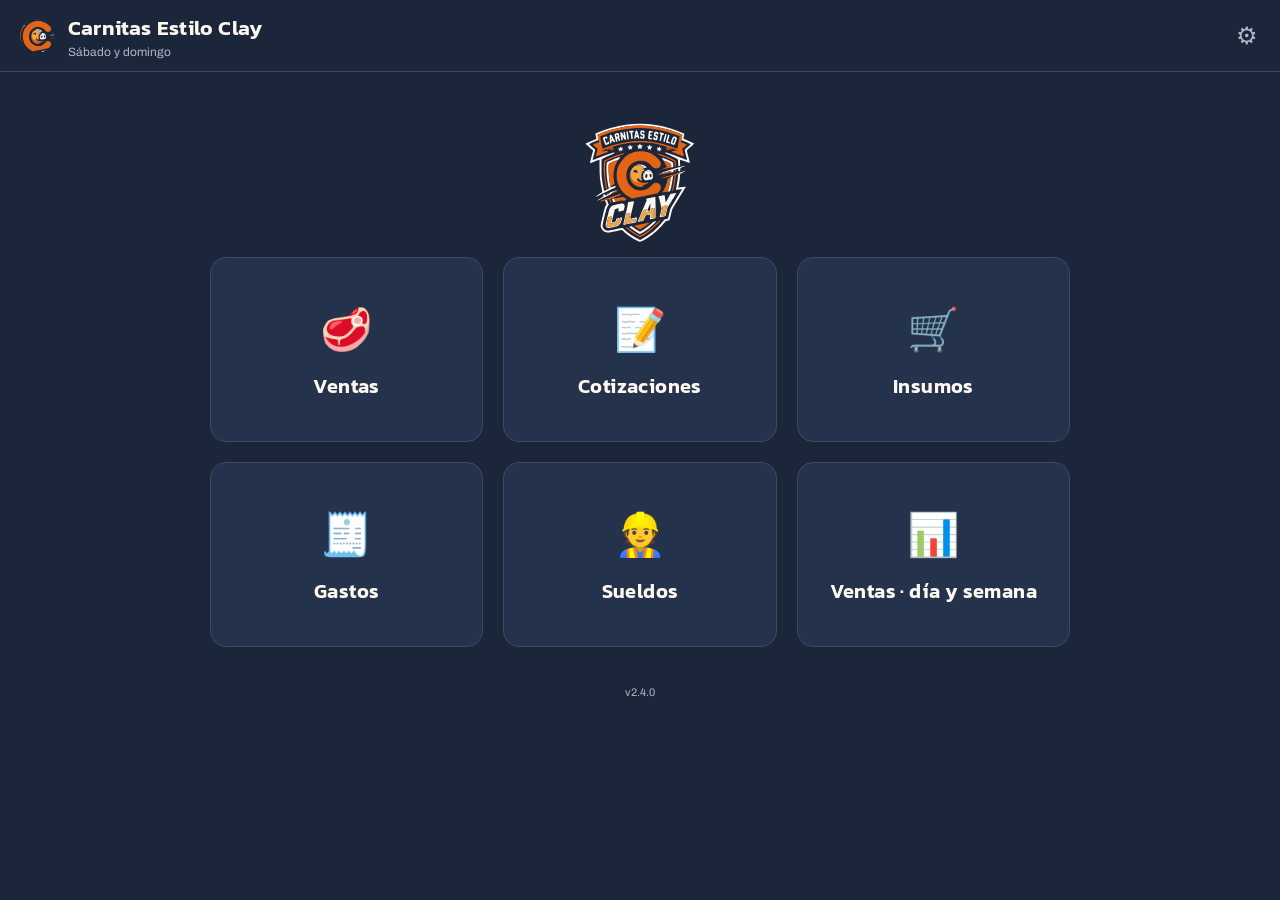
==== commit df0eedbf: "Marca Carnitas Estilo Clay y pestaña de Cotizaciones (v2.4.0) - Paleta Cobre y Noche, letras Kanit/A" ====
--- a/index.html
+++ b/index.html
@@ -3,17 +3,20 @@
 <head>
 <meta charset="UTF-8">
 <meta name="viewport" content="width=device-width, initial-scale=1, maximum-scale=1, user-scalable=no, viewport-fit=cover">
-<title>Carnitas App</title>
+<title>Carnitas Estilo Clay</title>
 <link rel="manifest" href="manifest.json">
 <link rel="apple-touch-icon" href="icon.png">
+<link rel="preconnect" href="https://fonts.googleapis.com">
+<link rel="stylesheet" href="https://fonts.googleapis.com/css2?family=Archivo:wght@400;500;600;700&family=Kanit:wght@600&display=swap">
 <meta name="apple-mobile-web-app-capable" content="yes">
 <meta name="apple-mobile-web-app-status-bar-style" content="black-translucent">
-<meta name="theme-color" content="#153243">
+<meta name="theme-color" content="#1B263B">
 <style>
   :root{
-    --bg:#153243; --card:#1D3F53; --card2:#415A77;
-    --border:#2C4A61; --accent:#F85E00; --accent-light:#FF8A42; --accent-dark:#C94900;
-    --text:#FFFFFF; --muted:#9FB6C4; --good:#7FD49B; --bad:#FF8A80;
+    /* Paleta de marca «Cobre y Noche» (Manual de Identidad Carnitas Estilo Clay) */
+    --bg:#1B263B; --card:#24324B; --card2:#2C3B57;
+    --border:#3A4A66; --accent:#E36414; --accent-light:#F2A541; --accent-dark:#B84A00; --on-accent:#1B263B;
+    --text:#FFF8F0; --muted:#AEB8C9; --good:#7FD49B; --bad:#FF8A80;
     --sl:env(safe-area-inset-left,0px); --sr:env(safe-area-inset-right,0px);
     --st:env(safe-area-inset-top,0px); --sbm:env(safe-area-inset-bottom,0px);
   }
@@ -58,7 +61,7 @@
   .qtybtns button.sel{background:var(--accent);color:#FFFFFF;border-color:var(--accent);font-weight:500}
   input[type=number],input[type=date],input[type=text],input[type=url],input[type=password],select{width:100%;padding:11px;border:1px solid var(--border);border-radius:8px;font-size:16px;background:var(--bg);color:var(--text);font-family:inherit}
   input:focus,select:focus{outline:none;border-color:var(--accent)}
-  input::placeholder{color:#6F889A}
+  input::placeholder{color:#7D8AA3}
   .addbtn{width:100%;padding:clamp(11px,1.4vw,15px);background:var(--accent);color:#FFFFFF;border:none;border-radius:8px;font-size:clamp(14px,1.3vw,16px);font-weight:500;margin-top:10px}
   .addbtn.alt{background:var(--card);border:1px solid var(--border)}
 
@@ -138,7 +141,7 @@
 
   /* ---------- Avisos ---------- */
   .badge{position:fixed;top:calc(62px + var(--st));right:calc(12px + var(--sr));background:var(--accent-dark);color:#FFFFFF;font-size:12px;padding:6px 11px;border-radius:12px;z-index:6;border:none}
-  #toast{position:fixed;left:50%;top:calc(70px + var(--st));transform:translateX(-50%);background:#0E2432;border:1px solid var(--border);color:var(--text);padding:10px 16px;border-radius:10px;font-size:14px;z-index:40;max-width:90vw;text-align:center;opacity:0;pointer-events:none;transition:opacity .2s}
+  #toast{position:fixed;left:50%;top:calc(70px + var(--st));transform:translateX(-50%);background:#141D2E;border:1px solid var(--border);color:var(--text);padding:10px 16px;border-radius:10px;font-size:14px;z-index:40;max-width:90vw;text-align:center;opacity:0;pointer-events:none;transition:opacity .2s}
   #toast.show{opacity:1}
   #toast.err{border-color:var(--bad)}
   .hidden{display:none !important}
@@ -193,14 +196,115 @@
     #barSem .fecha{font-size:14px;min-width:0}
     #barSem .dchips{width:100%;justify-content:center}
   }
+
+  /* ---------- Marca Carnitas Estilo Clay (paleta Cobre y Noche) ---------- */
+  body{font-family:"Archivo",-apple-system,Segoe UI,Roboto,sans-serif}
+  header h1{font-family:"Kanit",sans-serif;font-weight:600;letter-spacing:.01em}
+  header .brandiso{width:clamp(34px,3.4vw,42px);height:clamp(34px,3.4vw,42px);flex:none}
+  .chip.active,.qtybtns button.sel,.addbtn,#cobrar,.dchip.on,.paysel button.on{color:var(--on-accent);font-weight:700}
+  .qtybtns button.sel small{color:var(--on-accent)}
+  .addbtn.alt{color:var(--text)}
+  #cobrar,#cobrarSide{font-family:"Kanit",sans-serif;font-weight:600;letter-spacing:.04em;text-transform:uppercase}
+  .brandhero{display:flex;justify-content:center;margin:clamp(8px,2vw,24px) auto 0}
+  .brandhero svg{width:clamp(120px,16vw,170px);height:auto}
+  .navcard{font-family:"Kanit",sans-serif;font-weight:600;letter-spacing:.02em}
+  @media (orientation:landscape){ .navgrid{grid-template-columns:repeat(3,1fr);max-width:860px} }
+  @media (orientation:landscape) and (max-height:900px){ .brandhero svg{width:clamp(80px,9vw,112px)} .brandhero+.navgrid{margin-top:14px} }
+
+  /* ---------- Cotizaciones ---------- */
+  .cottabs{display:flex;gap:8px;margin-bottom:clamp(10px,1.4vw,16px);align-items:center}
+  .cottabs button{border:1px solid var(--border);background:transparent;color:var(--muted);border-radius:20px;padding:8px 16px;font-size:14px}
+  .cottabs button.on{background:var(--card);color:var(--text);border-color:var(--accent-light);font-weight:600}
+  .cottabs .nueva{margin-left:auto;background:var(--accent);border-color:var(--accent);color:var(--on-accent);font-weight:700}
+  .ckpis{display:grid;grid-template-columns:repeat(4,1fr);gap:10px;margin-bottom:12px}
+  .ckpi{background:var(--card);border:1px solid var(--border);border-radius:12px;padding:12px 14px}
+  .ckpi small,.ckpi span{display:block;font-size:12px;color:var(--muted)}
+  .ckpi b{font-family:"Kanit",sans-serif;font-weight:600;font-size:clamp(20px,2.2vw,26px)}
+  .cotlist{background:var(--card);border:1px solid var(--border);border-radius:12px;overflow:hidden}
+  .crow{display:grid;grid-template-columns:110px 1.4fr 70px 50px 90px 110px 1.3fr;gap:10px;align-items:center;padding:11px 14px;border-bottom:1px solid var(--border);font-size:14px;font-variant-numeric:tabular-nums;cursor:pointer}
+  .crow:last-child{border-bottom:0}
+  .crow:active{background:var(--card2)}
+  .crow.h{font-size:11px;letter-spacing:.07em;text-transform:uppercase;color:var(--muted);font-weight:700;background:var(--card2);cursor:default}
+  .crow .fo{font-family:"Kanit",sans-serif;font-weight:600;letter-spacing:.03em}
+  .crow .nx{color:var(--muted);font-size:13px}
+  .crow .nx.warn{color:var(--accent-light);font-weight:600}
+  .cotvacio{padding:24px;text-align:center;color:var(--muted);font-size:14px}
+  .cest{font-size:11px;font-weight:700;letter-spacing:.06em;text-transform:uppercase;padding:3px 9px;border-radius:999px;background:var(--border);color:var(--text);white-space:nowrap;text-align:center;width:fit-content}
+  .cest.e-Enviada{background:var(--accent-light);color:var(--on-accent)}
+  .cest.e-Vencida{background:transparent;border:1px solid var(--muted);color:var(--muted)}
+  .cest.e-Confirmada,.cest.e-Liquidada{background:var(--good);color:#12351F}
+  .cest.e-Convertida{background:var(--accent);color:var(--on-accent)}
+  .cest.e-Rechazada{background:var(--bad);color:#3B0D0A}
+  .cest.e-Revisar{background:transparent;border:1px solid var(--accent-light);color:var(--accent-light)}
+  .cotwrap{display:flex;gap:clamp(12px,1.6vw,20px);align-items:flex-start}
+  .cotmain{flex:1;min-width:0;display:grid;grid-template-columns:1fr 1fr;gap:clamp(10px,1.4vw,16px)}
+  .cotmain .formcard{max-width:none;margin:0}
+  .cotmain h3,.cotside h3{font-family:"Kanit",sans-serif;font-weight:600;font-size:clamp(14px,1.4vw,17px);margin:0 0 2px;color:var(--text)}
+  .ocas{display:flex;flex-wrap:wrap;gap:6px}
+  .ocas button{border:1px solid var(--border);background:transparent;color:var(--text);border-radius:16px;padding:7px 12px;font-size:13px}
+  .ocas button.on{background:var(--accent);border-color:var(--accent);color:var(--on-accent);font-weight:700}
+  .ctwo{display:grid;grid-template-columns:1fr 1fr;gap:10px}
+  .formcard .xt{display:flex;align-items:center;gap:10px;padding:9px 0;border-bottom:1px solid var(--border);font-size:14px;margin:0;color:var(--text)}
+  .formcard .xt:last-of-type{border-bottom:0}
+  .xt input{width:20px;height:20px;accent-color:var(--accent);flex:none;margin:0}
+  .xt .fix{color:var(--muted);font-size:12px;margin-left:auto}
+  .cazo{margin-top:10px;padding:10px 12px;border-radius:10px;border:1px dashed var(--border);font-size:13px;color:var(--muted)}
+  .cazo.on{border-style:solid;border-color:var(--accent-light);color:var(--text)}
+  .zonawarn{margin-top:8px;font-size:12px;color:var(--accent-light)}
+  .cotside{flex:0 0 clamp(250px,28vw,370px);background:var(--card2);border:1px solid var(--border);border-radius:12px;padding:clamp(12px,1.8vw,20px);position:sticky;top:calc(76px + var(--st));display:flex;flex-direction:column;gap:8px}
+  .cfolio{display:flex;justify-content:space-between;align-items:center;gap:8px;font-family:"Kanit",sans-serif;font-weight:600;letter-spacing:.04em}
+  .crl{display:flex;justify-content:space-between;gap:8px;font-size:14px;font-variant-numeric:tabular-nums;color:var(--muted)}
+  .crl b{color:var(--text);font-weight:600}
+  .crl.big{font-size:clamp(18px,1.9vw,22px);color:var(--text);padding-top:6px;border-top:1px solid var(--border)}
+  .crl.big b{font-family:"Kanit",sans-serif;font-weight:600}
+  .priv{margin-top:4px;padding:10px 12px;border-radius:10px;background:var(--bg);border:1px solid var(--border);display:flex;flex-direction:column;gap:6px}
+  .priv small{font-size:11px;letter-spacing:.08em;text-transform:uppercase;color:var(--muted);font-weight:700}
+  .mbar{position:relative;height:8px;border-radius:4px;background:var(--border)}
+  .mbar i{position:absolute;left:0;top:0;bottom:0;border-radius:4px;background:var(--good)}
+  .mbar s{position:absolute;top:-3px;bottom:-3px;width:2px;background:var(--text);opacity:.6}
+  .cotbtns{display:grid;grid-template-columns:1fr 1.4fr;gap:8px;margin-top:4px}
+  .cotbtns button{border-radius:8px;padding:12px;font-size:15px;font-weight:700;border:1px solid var(--border);background:transparent;color:var(--text)}
+  .cotbtns button.pri{background:var(--accent);border-color:var(--accent);color:var(--on-accent);font-family:"Kanit",sans-serif;font-weight:600;letter-spacing:.04em;text-transform:uppercase}
+  .cotbtns button:disabled{opacity:.45}
+  .cotinfo{font-size:12px;color:var(--muted)}
+  .cotbar{display:none}
+  .msgbox{background:var(--bg);border:1px solid var(--border);border-radius:10px;padding:12px;font-size:14px;white-space:pre-wrap;user-select:text}
+  @media (max-width:760px), (orientation:portrait){
+    .cotside{position:fixed;left:0;right:0;bottom:0;top:auto;z-index:8;border-radius:16px 16px 0 0;border-bottom:none;padding:10px calc(14px + var(--sr)) calc(10px + var(--sbm)) calc(14px + var(--sl))}
+    .cotside>*:not(.cotbar){display:none}
+    .cotside.abierto>*{display:flex}
+    .cotside.abierto>.crl,.cotside.abierto>.cfolio{display:flex}
+    .cotside.abierto>.priv{display:flex}
+    .cotside.abierto>.cotbtns{display:grid}
+    .cotside.abierto>.seg{display:flex}
+    .cotside.abierto>.cotinfo{display:block}
+    .cotside.abierto{max-height:82vh;overflow-y:auto}
+    .cotbar{display:flex;align-items:center;gap:12px}
+    .cotbar .sum{flex:1;min-width:0;background:none;border:none;color:var(--text);text-align:left;padding:0}
+    .cotbar .sum small{display:block;color:var(--muted);font-size:12px}
+    .cotbar .sum b{font-size:19px;font-weight:600}
+    .cotbar .pri{background:var(--accent);border:none;color:var(--on-accent);border-radius:8px;padding:12px 20px;font-family:"Kanit",sans-serif;font-weight:600;letter-spacing:.04em;text-transform:uppercase;font-size:15px}
+    #cot-nueva{padding-bottom:84px}
+  }
+  @media (max-width:760px){
+    .cotmain{grid-template-columns:1fr}
+    .ckpis{grid-template-columns:1fr 1fr}
+    .crow{grid-template-columns:1fr auto;row-gap:2px}
+    .crow.h{display:none}
+    .crow>*:nth-child(3),.crow>*:nth-child(4),.crow>*:nth-child(5){display:none}
+    .crow .cest{grid-column:2;grid-row:1;justify-self:end}
+    .crow .nx{text-align:right}
+  }
 </style>
 </head>
 <body>
+<svg width="0" height="0" style="position:absolute" aria-hidden="true"><defs><g id="crest-g"><path fill-rule="evenodd" style="fill:var(--c0,#1B263B)" d="M343.4 662.1C316.4 648.8 286.6 628.5 265.8 609.2C258.5 602.4 257.4 602.3 236.9 607.4C213.6 613.1 190.2 617.3 182.5 617.2C158.8 617.0 142.0 600.2 142.0 576.9C142.0 570.6 143.8 562.1 152.6 526.5C163.6 481.8 165.0 477.4 169.9 469.2C173.6 463.2 173.7 462.1 170.5 454.0C165.6 441.5 163.7 440.6 149.6 444.4C136.2 448.0 135.8 448.0 134.0 444.6C132.2 441.1 128.4 439.8 123.7 441.0L120.5 441.9L123.2 439.7C124.7 438.5 132.0 433.9 139.5 429.6C147.0 425.2 153.8 420.7 154.6 419.6C156.7 416.6 156.3 412.5 153.7 409.5C150.0 405.1 145.8 405.8 130.0 413.5C122.5 417.2 115.7 420.1 115.0 419.8C114.3 419.6 121.7 414.2 131.3 407.7C144.7 398.9 149.1 395.4 149.6 393.5C150.0 392.0 148.7 383.8 146.6 373.7C137.6 330.5 134.6 299.8 135.2 253.8C135.5 226.9 135.3 223.9 133.8 222.4C130.5 219.0 124.7 220.3 103.5 228.8C92.5 233.3 83.1 236.5 82.7 236.1C82.2 235.6 85.0 223.4 88.9 208.9C100.0 167.0 99.5 169.4 98.4 166.3C97.8 164.5 90.4 157.4 78.5 147.2C68.0 138.2 59.4 130.3 59.2 129.6C59.0 128.9 59.5 127.9 60.2 127.3C61.5 126.3 93.2 112.6 106.3 107.5C113.3 104.7 117.0 101.3 117.0 97.6C117.0 96.5 115.9 91.0 114.6 85.5C113.3 80.0 112.4 75.2 112.7 74.8C114.9 71.0 171.8 49.6 201.7 41.1C310.8 10.3 424.1 12.2 530.2 46.6C559.5 56.1 598.7 71.5 600.3 74.2C601.1 75.4 600.7 78.6 599.2 85.7C598.0 91.1 597.0 96.5 597.0 97.7C597.0 102.2 601.3 104.7 628.2 116.0C647.4 124.1 655.0 127.7 655.0 128.9C655.0 129.8 646.9 137.4 636.9 145.9C617.3 162.7 615.0 165.1 615.0 168.6C615.0 170.4 625.7 211.7 631.7 233.2C632.8 237.0 628.5 236.0 608.7 228.0C578.7 215.8 576.9 216.2 577.7 235.2C578.4 252.1 581.4 256.4 590.6 253.8C592.6 253.3 596.4 252.5 599.1 252.1C607.1 250.8 604.5 253.0 592.5 257.6C586.5 259.9 581.1 262.6 580.3 263.6C579.5 264.6 579.0 268.1 579.0 272.0C579.0 283.6 582.6 285.5 595.9 280.9C600.5 279.3 604.9 278.0 605.7 278.0C609.3 278.0 605.8 280.6 594.0 286.5C586.5 290.3 580.4 294.0 579.5 295.4C578.5 296.9 577.6 302.0 576.9 309.6C576.4 316.2 574.8 329.4 573.3 339.0C571.9 348.6 570.5 358.0 570.3 359.8C569.6 364.4 572.0 367.7 576.7 368.4C579.0 368.8 585.8 368.1 594.0 366.6C608.4 364.0 610.6 364.3 608.0 368.4C607.2 369.7 598.9 383.3 589.6 398.6C571.2 428.9 542.1 476.5 537.2 484.5C534.7 488.5 532.9 494.5 528.1 515.0C520.2 549.1 520.3 548.9 517.7 550.0C516.5 550.5 511.9 551.6 507.5 552.5C498.0 554.5 498.5 554.1 485.2 570.5C459.7 601.8 422.5 633.5 387.5 653.7C375.5 660.7 360.1 668.0 357.7 668.0C356.3 668.0 349.9 665.4 343.4 662.1Z"/><path fill-rule="evenodd" style="fill:var(--c1,#FFF8F0)" d="M342.3 661.6C317.5 649.1 290.3 630.8 270.6 613.4C265.8 609.0 260.9 604.9 259.9 604.1C257.9 602.7 257.7 602.7 223.5 610.3C195.4 616.6 184.7 618.1 177.4 617.0C160.1 614.2 149.2 605.5 143.9 590.3C140.1 579.3 140.9 573.9 152.6 526.5C163.6 481.8 165.3 476.4 170.1 469.2C171.7 466.9 173.0 463.9 173.0 462.6C173.0 460.8 168.9 449.3 165.4 441.4C165.1 440.8 166.9 439.8 169.7 439.0C172.3 438.4 175.0 437.7 175.6 437.5C176.2 437.3 176.8 438.1 176.8 439.3C176.8 440.5 178.9 446.7 181.5 453.2L186.1 464.8L182.5 469.6C175.8 478.4 174.1 483.4 163.3 526.8C151.1 576.1 150.5 580.4 155.3 590.2C160.4 600.6 170.9 607.0 182.8 607.0C190.8 607.0 230.4 598.8 238.1 595.5C241.6 594.0 245.4 592.9 246.5 593.0C250.8 593.5 253.7 593.4 258.2 592.7L262.9 591.9L271.4 599.8C293.4 620.2 320.8 639.0 348.3 652.6L358.1 657.5L368.3 652.1C413.8 627.9 453.3 594.9 482.9 556.5C491.9 544.7 492.2 544.5 501.5 542.6C505.9 541.7 510.0 540.4 510.6 539.7C511.3 539.0 514.4 527.2 517.5 513.5C524.1 485.0 522.7 488.4 537.8 463.5C588.6 379.9 590.5 376.5 585.7 378.3C581.6 379.8 555.9 383.3 555.1 382.5C554.5 381.9 555.0 377.8 556.5 371.4C561.6 349.9 568.0 303.9 566.7 297.5C566.4 295.4 567.2 294.7 573.6 291.5C577.8 289.5 581.0 287.3 581.0 286.5C581.0 285.7 581.8 285.0 582.8 285.0C583.7 285.0 589.0 283.4 594.4 281.5C599.9 279.6 604.9 278.0 605.7 278.0C609.3 278.0 605.8 280.6 594.2 286.4C587.2 289.9 580.7 293.6 579.8 294.7C578.5 296.1 577.8 299.8 577.0 309.1C575.6 325.3 572.4 348.2 570.0 359.4C568.6 365.4 568.3 368.7 569.0 369.5C569.8 370.4 574.3 370.0 588.8 367.4C608.4 364.0 610.6 364.1 608.0 368.4C607.2 369.7 598.9 383.3 589.6 398.6C571.2 428.9 542.1 476.5 537.2 484.5C534.7 488.5 532.9 494.5 528.1 515.0C520.5 547.8 520.3 548.8 518.2 549.9C517.3 550.4 513.1 551.3 509.0 552.0C504.9 552.7 500.5 553.8 499.4 554.4C498.2 555.0 492.3 561.6 486.4 569.0C460.7 600.9 423.0 633.2 387.5 653.7C375.4 660.7 360.1 668.0 357.6 668.0C356.2 668.0 349.4 665.1 342.3 661.6ZM345.5 619.2C322.7 606.1 299.0 588.8 299.0 585.4C299.0 583.9 308.2 581.6 310.9 582.5C312.1 582.8 315.1 584.8 317.7 586.9C324.8 592.4 339.3 602.0 349.0 607.5L357.4 612.3L362.0 609.9C377.3 601.8 401.6 584.0 418.8 568.1C430.0 557.9 430.3 557.7 437.8 555.9C442.9 554.7 445.8 554.5 446.5 555.1C447.8 556.4 422.9 581.0 409.1 591.9C391.9 605.6 361.4 625.0 357.3 625.0C356.3 625.0 351.0 622.4 345.5 619.2ZM178.7 591.0C173.0 589.2 169.0 582.9 169.0 575.8C169.0 570.3 188.4 490.9 191.1 485.3C194.4 478.4 201.5 471.4 208.3 468.1C215.0 464.9 251.6 457.0 259.8 457.0C268.9 457.0 273.0 461.7 273.0 472.2C273.0 478.5 269.1 494.3 267.2 496.2C266.1 497.3 245.2 501.9 241.1 502.0C238.8 502.0 238.8 501.9 239.5 494.2C240.3 484.6 239.5 483.4 232.3 484.5C225.7 485.5 221.4 487.4 219.6 490.2C218.3 492.2 213.1 513.3 205.0 549.4C202.1 562.1 202.7 562.9 212.2 561.0C222.2 559.0 223.7 557.3 227.0 544.4C227.6 542.1 228.8 539.9 229.8 539.5C234.2 537.7 258.5 533.1 259.3 533.9C260.6 535.2 254.4 558.4 251.2 564.3C247.8 570.6 240.3 577.5 233.5 580.6C228.3 583.0 195.7 590.4 186.0 591.5C183.5 591.7 180.2 591.5 178.7 591.0ZM206.5 582.6C218.3 580.2 229.5 577.3 231.9 576.1C242.0 570.9 248.1 562.4 251.6 548.6C253.8 539.6 253.4 539.2 242.9 541.3C233.0 543.3 232.5 543.7 230.5 550.6C227.6 560.6 221.1 565.3 207.7 566.7C197.1 567.8 196.1 564.7 201.0 544.8C204.3 531.5 204.5 529.4 203.0 528.5C201.6 527.7 185.2 531.0 184.1 532.4C182.6 534.3 174.0 572.2 174.0 576.8C174.0 582.2 178.2 587.0 182.7 587.0C184.2 587.0 195.0 585.0 206.5 582.6ZM266.2 573.7C265.4 572.8 266.7 565.6 271.1 547.5C274.4 533.7 280.0 510.1 283.7 495.0C287.4 479.3 290.5 464.2 290.7 459.8C291.0 455.5 291.8 451.6 292.4 451.1C293.6 450.2 319.2 445.0 322.8 445.0C325.7 445.0 325.8 444.4 320.0 468.5C306.9 523.3 303.4 539.0 304.1 540.1C304.7 541.1 308.9 540.5 322.2 537.8C335.3 535.1 339.8 534.5 340.6 535.3C341.9 536.6 337.4 558.1 335.5 559.9C334.9 560.4 319.6 563.8 301.5 567.5C283.4 571.2 268.2 574.4 267.9 574.6C267.5 574.8 266.7 574.4 266.2 573.7ZM300.3 562.9C332.0 556.6 331.6 556.7 332.9 552.7C336.8 540.1 336.3 539.9 315.5 544.2C302.7 546.9 298.8 547.4 298.0 546.5C297.3 545.6 298.0 540.8 300.4 530.9C305.2 510.8 305.3 510.3 304.0 509.5C302.2 508.4 288.1 511.1 285.9 512.9C283.2 515.2 271.4 564.6 273.1 566.6C274.5 568.4 271.2 568.8 300.3 562.9ZM345.4 556.7C344.9 555.4 346.8 550.8 357.3 527.0C381.1 473.2 394.0 442.6 394.0 440.2C394.0 438.7 393.3 436.4 392.4 435.2C390.5 432.5 391.9 430.0 395.4 430.0C396.5 429.9 407.2 428.0 419.0 425.6C435.2 422.3 440.8 421.5 441.6 422.3C443.4 424.1 444.5 536.3 442.8 537.7C441.0 539.2 415.2 544.3 413.3 543.6C412.0 543.0 411.8 541.3 412.2 532.0C412.6 524.5 412.4 520.8 411.6 520.1C410.6 519.3 390.6 522.9 388.2 524.4C387.7 524.7 384.9 530.8 382.0 538.0C379.1 545.2 376.0 551.4 375.1 551.9C373.7 552.7 349.0 558.0 346.8 558.0C346.3 558.0 345.7 557.4 345.4 556.7ZM364.6 549.8C368.1 549.2 371.6 547.9 372.4 547.1C373.2 546.2 375.9 540.3 378.5 534.0C381.0 527.7 384.0 521.8 385.0 520.9C387.0 519.1 414.1 513.4 416.3 514.3C417.4 514.7 417.6 517.1 417.2 525.9C416.8 535.7 416.9 537.0 418.5 537.6C420.8 538.5 436.7 535.1 438.1 533.3C439.6 531.6 438.5 484.1 437.0 482.6C435.8 481.4 422.2 483.9 420.4 485.8C419.6 486.6 419.0 489.2 419.0 492.1C419.0 499.1 417.6 500.1 403.6 502.9C389.7 505.8 389.1 505.5 392.3 497.3C394.8 490.6 394.0 489.8 386.2 491.5C376.3 493.7 378.9 489.7 361.9 528.9C357.0 540.1 353.3 549.7 353.6 550.1C354.3 551.3 357.1 551.2 364.6 549.8ZM466.0 530.9C466.0 529.7 468.3 519.1 471.0 507.3L476.1 485.9L473.6 475.2C472.2 469.3 469.3 456.5 467.1 446.8C464.9 437.1 462.0 426.9 460.6 424.1C458.7 420.4 458.4 419.0 459.3 418.2C460.5 417.3 486.5 412.0 490.1 412.0C492.9 412.0 493.7 414.8 495.5 430.5C497.5 448.1 497.9 450.0 499.5 450.0C500.2 450.0 505.8 440.4 511.9 428.6C518.0 416.9 523.8 406.6 524.8 405.8C526.9 403.9 555.8 398.4 557.0 399.6C557.5 400.1 546.7 418.7 532.8 441.5L507.7 482.5L502.9 503.9C500.3 515.6 497.6 525.9 496.8 526.6C495.5 527.9 472.9 533.0 468.4 533.0C466.6 533.0 466.0 532.4 466.0 530.9ZM484.2 525.5C488.2 524.6 492.1 523.4 492.7 522.7C493.4 522.0 495.9 512.7 498.3 501.9C501.8 486.2 503.4 481.0 506.3 475.6C511.0 467.2 510.7 467.1 494.8 470.1C479.5 473.1 478.4 473.9 479.8 480.6C480.4 483.4 480.7 486.5 480.5 487.6C473.7 517.2 472.0 525.3 472.5 526.0C473.3 527.4 475.7 527.2 484.2 525.5ZM411.7 495.4C413.7 494.1 414.0 493.1 414.0 486.7C414.0 482.8 414.3 475.1 414.7 469.8C415.7 454.6 413.7 456.2 405.1 477.9C401.2 487.8 398.0 496.4 398.0 497.1C398.0 498.7 408.6 497.5 411.7 495.4ZM209.6 447.8C207.2 444.4 203.7 432.9 204.7 431.9C205.1 431.5 208.1 430.8 211.1 430.4C216.6 429.8 216.8 429.8 216.8 432.1C216.8 435.6 220.9 445.8 222.7 446.8C223.7 447.4 222.5 448.0 218.4 448.8C211.0 450.3 211.4 450.4 209.6 447.8ZM123.2 439.7C124.7 438.5 132.1 433.9 139.7 429.5C158.3 418.6 157.7 419.2 156.1 414.0C154.6 408.9 155.7 407.3 161.3 406.3C164.7 405.8 165.0 406.0 166.4 409.4C167.2 411.4 168.4 413.0 169.0 413.0C170.5 413.0 176.1 410.1 178.1 408.3C179.0 407.6 180.1 407.0 180.6 407.1C182.8 407.5 183.9 406.9 184.5 405.1C184.9 403.8 185.7 403.3 186.6 403.7C188.4 404.4 192.0 401.3 192.0 399.0C192.0 398.0 192.6 396.8 193.3 396.2C194.6 395.1 228.2 383.9 228.7 384.4C229.0 384.7 214.8 394.0 211.0 396.0C205.3 398.9 197.9 404.3 198.8 404.9C200.2 405.7 129.2 439.8 123.0 441.3L120.5 441.9L123.2 439.7ZM116.1 418.0C117.6 416.9 125.7 411.5 134.1 405.9C142.6 400.4 149.8 395.2 150.3 394.5C150.7 393.8 149.9 388.5 148.5 382.7C138.4 339.9 134.4 299.1 135.3 249.2C135.7 224.5 135.6 217.8 134.6 217.4C133.9 217.1 122.1 221.4 108.4 226.9C94.7 232.4 83.1 236.5 82.7 236.1C82.2 235.6 84.8 224.0 88.5 210.4C92.1 196.7 96.2 181.3 97.6 176.2C99.0 171.0 99.7 166.4 99.3 165.6C98.9 164.9 90.0 157.0 79.5 148.1C58.2 129.9 57.9 129.6 60.0 127.7C61.3 126.4 83.2 116.9 107.1 107.1C119.3 102.0 118.7 103.3 115.5 89.4C114.0 82.9 112.5 77.0 112.3 76.3C111.5 74.3 117.2 71.5 141.0 62.1C166.5 52.0 181.7 46.8 201.7 41.1C310.8 10.3 424.1 12.2 530.2 46.6C559.4 56.1 598.7 71.5 600.3 74.2C601.1 75.3 600.6 79.3 598.6 88.1C596.0 99.9 596.0 100.4 597.7 102.1C598.7 103.0 612.0 109.1 627.3 115.6C650.0 125.2 655.0 127.7 654.8 129.1C654.6 130.1 645.7 138.4 635.0 147.6C624.3 156.7 615.1 164.9 614.7 165.6C614.3 166.4 617.5 180.3 622.6 199.2C632.0 234.2 632.2 235.3 630.0 235.7C629.2 235.9 617.5 231.6 604.0 226.1C590.6 220.7 579.0 216.5 578.2 216.8C576.9 217.3 577.1 237.3 578.6 246.7C579.1 250.2 576.4 253.0 572.4 253.0C568.8 253.0 568.3 251.1 567.1 233.6C566.5 224.4 565.5 216.0 565.0 215.1C563.2 211.5 525.2 193.0 504.5 185.5C497.2 182.8 493.6 179.0 497.2 177.8C500.8 176.6 546.8 192.0 586.0 207.5C602.1 213.9 615.6 218.8 616.1 218.3C616.5 217.9 613.7 206.0 609.9 192.0C606.1 178.0 603.0 165.4 603.0 164.0C603.0 162.0 606.3 158.7 619.5 147.5C628.5 139.8 636.0 132.8 636.0 131.9C636.0 129.9 587.9 109.5 585.0 110.3C583.3 110.7 583.3 110.4 584.6 105.1C589.9 82.8 590.2 80.8 589.2 79.8C588.6 79.2 580.3 75.6 570.8 71.8C446.7 22.4 326.1 16.1 199.0 52.5C174.2 59.6 125.6 78.0 124.6 80.6C124.3 81.5 124.7 85.0 125.6 88.3C130.0 105.2 130.9 110.8 129.1 110.3C128.1 110.1 119.3 113.2 109.4 117.3C99.6 121.5 88.5 126.0 84.7 127.5C81.0 129.0 78.0 130.7 78.0 131.4C78.0 132.9 82.4 137.1 98.2 150.4C107.4 158.1 111.0 161.8 111.0 163.3C111.0 164.5 108.1 176.7 104.5 190.3C97.8 215.7 97.2 219.0 99.1 219.0C99.7 219.0 112.4 214.1 127.3 208.1C158.8 195.5 171.8 190.8 196.0 183.4C214.3 177.7 216.5 177.3 217.6 179.1C218.9 181.2 214.4 183.9 199.5 189.8C181.6 196.9 151.3 211.9 148.5 215.0C146.6 217.1 146.5 218.6 146.5 261.9C146.5 302.7 146.7 308.0 148.8 323.5C152.4 350.9 158.9 382.6 161.6 386.8C163.0 388.9 163.2 389.0 166.3 387.4C168.1 386.5 170.5 384.9 171.6 383.8C172.8 382.8 174.3 382.0 175.0 382.2C175.7 382.4 176.8 381.6 177.4 380.4C178.0 379.3 179.1 378.5 179.8 378.8C183.3 379.9 188.3 373.3 186.0 370.6C182.8 366.7 175.8 320.0 173.9 290.0C172.7 270.2 173.4 236.0 175.1 232.8C177.8 227.8 245.1 200.1 248.9 202.5C249.5 202.8 247.0 206.7 243.4 211.2C237.9 218.0 236.3 219.3 233.7 219.5C227.2 219.9 190.0 235.9 186.9 239.6C183.7 243.4 184.6 287.4 188.6 323.0C190.3 338.3 194.7 361.9 196.1 363.6C196.8 364.4 196.0 365.5 193.5 367.0C189.8 369.3 189.0 371.0 191.5 371.0C192.4 371.0 199.4 368.7 207.1 365.9C217.8 362.0 221.4 361.1 222.4 361.9C224.4 363.6 225.0 366.7 223.6 368.4C223.0 369.2 209.0 376.2 192.5 383.8C176.0 391.5 152.2 402.8 139.6 408.9C117.7 419.5 110.1 422.4 116.1 418.0ZM510.7 390.8C514.3 386.5 527.1 321.5 525.6 315.4C525.1 313.5 525.6 312.8 527.9 311.6C529.5 310.7 531.0 309.4 531.3 308.7C531.7 307.5 539.0 305.7 539.0 306.7C539.0 314.4 532.1 354.9 527.4 374.8C523.9 389.6 523.5 390.2 514.5 391.6C510.1 392.2 509.7 392.1 510.7 390.8ZM373.3 307.7C375.3 286.3 392.9 269.7 408.9 274.0C417.4 276.3 427.8 289.5 429.3 300.0L429.9 303.5L428.5 300.5C427.7 298.9 427.1 296.9 427.0 296.3C426.9 293.6 414.5 282.2 410.5 281.1C398.5 277.8 386.8 284.7 379.9 299.4C378.3 302.7 377.0 306.1 377.0 306.8C377.0 307.4 376.6 308.0 376.0 308.0C375.4 308.0 375.0 309.4 375.0 311.0C375.0 312.6 374.5 314.0 373.9 314.0C373.1 314.0 372.9 312.1 373.3 307.7ZM465.0 294.7C465.0 294.0 487.3 285.3 504.4 279.4C532.1 269.7 585.9 254.2 599.1 252.1C607.1 250.8 604.5 253.0 592.8 257.5C578.9 262.8 579.0 262.7 579.0 271.5C579.0 279.4 578.4 280.4 573.4 281.3C569.1 282.1 568.0 280.6 568.0 274.0C568.0 266.7 567.0 265.8 561.5 267.7C559.1 268.5 556.6 269.7 556.0 270.5C555.4 271.2 554.1 271.6 553.1 271.3C552.2 271.1 550.8 271.5 550.1 272.4C549.4 273.2 548.2 273.6 547.4 273.3C544.5 272.2 541.0 275.8 541.0 279.9C541.0 284.8 540.0 285.6 532.3 286.7C526.2 287.6 526.1 287.6 527.6 285.6C529.4 283.0 529.4 280.1 527.6 279.4C526.8 279.1 517.2 281.3 506.3 284.4C495.4 287.4 482.4 290.8 477.5 291.9C472.6 293.0 467.7 294.1 466.8 294.5C465.8 294.9 465.0 295.0 465.0 294.7ZM362.0 280.9C362.0 280.3 363.8 277.8 366.0 275.2C369.9 270.5 369.9 270.5 376.1 270.5C379.5 270.5 382.4 270.9 382.6 271.5C382.7 272.1 380.8 274.3 378.4 276.4C375.9 278.6 374.2 279.6 374.6 278.7C375.5 276.3 373.3 276.6 368.1 279.5C363.4 282.2 362.0 282.6 362.0 280.9ZM308.0 275.3C308.0 274.8 309.2 272.8 310.6 270.9L313.1 267.5L312.8 270.4C312.5 273.0 308.0 277.6 308.0 275.3ZM382.5 263.1C384.3 260.0 375.8 253.7 365.0 249.9C359.8 248.1 356.4 247.7 347.8 247.7C341.8 247.8 337.0 247.6 337.0 247.4C337.0 247.2 340.0 246.2 343.6 245.0C356.2 241.2 370.2 242.8 381.4 249.4C386.9 252.7 394.7 260.7 393.5 261.9C392.0 263.2 381.7 264.3 382.5 263.1ZM528.5 259.1C529.9 257.7 528.4 241.2 526.7 239.1C525.3 237.4 507.0 228.6 496.1 224.4C490.4 222.2 488.5 221.9 488.2 222.9C487.8 224.2 477.0 209.0 477.0 207.0C477.0 205.6 477.7 205.7 487.1 208.9C505.4 215.1 536.1 229.0 538.7 232.2C539.2 232.9 540.0 238.5 540.3 244.7C541.0 256.6 540.3 259.0 536.1 259.0C535.1 259.0 532.7 259.3 530.9 259.6C528.4 260.1 527.8 260.0 528.5 259.1ZM244.9 171.2C244.8 170.8 244.7 168.7 244.6 166.5C244.5 163.0 244.1 162.3 240.8 160.5C236.6 158.3 235.8 156.0 239.2 156.0C243.4 156.0 246.3 153.7 247.4 149.6C248.9 144.4 250.3 144.1 252.9 148.6C255.0 152.0 255.3 152.2 259.0 151.7C264.2 151.0 264.7 152.1 261.5 156.9C258.9 160.7 258.9 160.9 260.5 164.0C262.9 168.6 261.9 170.5 258.1 168.5C253.9 166.4 251.7 166.6 249.0 169.5C246.6 172.0 245.1 172.7 244.9 171.2ZM465.0 169.5C462.3 166.6 460.1 166.4 455.9 168.5C452.1 170.5 451.1 168.7 453.5 164.0C455.3 160.5 454.9 158.1 452.0 155.5C448.7 152.5 449.4 150.7 453.5 151.4C458.4 152.4 460.6 151.5 462.0 148.0C463.7 143.8 465.7 144.3 466.5 149.0C467.2 153.4 467.9 154.0 472.9 155.5C477.1 156.7 477.9 158.6 474.8 159.5C470.5 160.9 468.8 163.1 469.2 167.4C469.6 172.2 468.2 172.9 465.0 169.5ZM296.2 157.8C296.5 152.7 296.4 152.5 292.8 150.1C288.1 147.0 287.9 145.0 292.3 145.0C296.8 145.0 299.8 142.6 300.6 138.5C301.4 133.9 303.5 134.0 305.8 138.8C307.4 142.3 307.8 142.5 312.2 142.5C318.5 142.5 319.0 143.4 315.0 147.5C311.6 151.0 311.6 151.1 312.8 155.6C314.3 161.2 313.8 162.0 309.9 159.7C305.8 157.4 304.3 157.5 300.4 160.5C296.0 163.9 295.8 163.8 296.2 157.8ZM414.0 160.5C411.2 157.6 409.3 157.4 404.5 159.7C400.1 161.8 399.7 161.3 401.2 155.6C402.4 151.1 402.4 151.0 399.0 147.5C395.0 143.4 395.5 142.5 401.8 142.5C406.2 142.5 406.6 142.3 408.3 138.8C410.6 134.0 412.7 133.9 413.6 138.5C414.4 142.7 417.2 145.0 421.7 145.0C425.9 145.0 426.1 147.4 422.0 149.5C419.3 150.9 416.6 154.2 417.4 155.1C417.6 155.3 418.0 157.2 418.4 159.2C419.2 163.8 417.5 164.3 414.0 160.5ZM347.0 157.1C347.0 156.1 347.5 153.8 348.2 152.0C349.3 148.7 349.2 148.5 345.1 144.8C340.2 140.5 340.5 139.0 346.3 139.0C351.7 139.0 352.7 138.3 354.3 133.5C356.0 128.6 358.5 127.8 359.4 131.7C360.9 137.5 362.6 139.0 368.0 139.0C374.1 139.0 374.6 140.8 369.6 143.9C365.3 146.6 364.8 148.1 366.2 153.5C367.7 159.3 366.9 159.9 362.0 156.6C357.1 153.4 356.8 153.4 352.2 156.5C347.8 159.5 347.0 159.6 347.0 157.1ZM167.6 134.7C166.2 133.7 154.0 101.6 154.0 98.9C154.0 94.2 168.4 87.5 173.5 89.8C176.4 91.1 179.6 97.1 178.7 99.4C177.6 102.1 173.2 102.5 170.6 100.1C167.9 97.6 166.7 97.5 165.0 99.5C163.5 101.4 170.0 122.1 173.1 125.4C174.9 127.3 175.0 127.3 177.0 125.5C178.1 124.5 179.0 122.6 179.0 121.3C179.0 119.7 179.9 118.6 181.6 117.8C185.1 116.2 188.0 119.5 188.0 125.0C188.0 129.6 186.2 131.4 178.5 134.0C171.7 136.3 170.0 136.5 167.6 134.7ZM535.0 134.0C528.4 131.7 525.6 128.7 526.3 124.5C526.6 122.9 529.2 114.8 532.2 106.5C538.8 87.9 539.3 87.4 549.9 90.8C557.2 93.2 560.0 95.6 560.0 99.6C560.0 103.3 549.9 131.3 547.7 133.8C545.2 136.5 542.3 136.5 535.0 134.0ZM193.3 126.8C191.6 124.7 190.7 83.5 192.2 82.2C194.8 80.1 198.5 79.8 200.2 81.7C202.8 84.7 221.0 116.9 221.0 118.5C221.0 119.4 219.8 120.5 218.3 121.1C215.7 122.0 215.2 121.8 211.9 117.9C208.5 113.8 208.1 113.7 204.9 114.6C201.7 115.5 201.5 115.9 201.2 120.3C200.8 126.4 196.0 130.3 193.3 126.8ZM509.1 125.1C504.4 123.7 500.5 121.9 500.3 121.3C499.7 119.6 511.7 80.8 513.0 80.0C513.7 79.6 515.1 79.5 516.1 79.7C520.3 80.8 520.3 82.3 515.1 99.1C509.6 116.9 509.6 117.1 515.8 119.1C522.1 121.1 523.5 123.3 520.4 126.4C518.5 128.3 519.4 128.4 509.1 125.1ZM541.8 125.7C542.4 125.0 544.7 119.3 546.9 113.0C551.0 101.5 551.0 101.5 549.0 99.5C547.4 98.0 546.6 97.8 545.2 98.6C542.8 100.2 535.0 123.0 536.2 125.2C537.2 127.3 540.3 127.6 541.8 125.7ZM488.2 119.0C487.0 118.5 486.0 117.3 486.0 116.3C486.1 112.5 495.9 77.7 497.3 76.3C499.1 74.5 502.7 75.4 503.4 77.8C504.1 79.8 494.6 116.5 492.9 118.6C491.6 120.2 491.4 120.2 488.2 119.0ZM226.3 116.8C225.7 116.1 225.0 114.4 224.8 113.0C224.5 111.6 222.6 102.9 220.5 93.7C216.1 74.4 216.0 74.9 225.1 72.5C237.7 69.1 240.8 71.0 243.5 83.3C244.9 89.8 245.0 91.6 244.0 94.1C242.8 96.9 243.0 97.8 246.0 104.0C249.7 111.7 249.5 114.0 245.0 114.0C242.3 114.0 241.7 113.3 238.5 107.1C234.6 99.3 233.7 98.4 232.1 100.4C231.2 101.5 231.3 103.4 232.5 108.5C233.6 113.6 233.8 115.6 232.9 116.6C231.5 118.3 227.6 118.4 226.3 116.8ZM467.0 113.2L464.7 111.4L468.0 96.9C472.2 78.6 472.2 78.1 468.5 76.0C464.5 73.8 464.1 68.6 468.0 68.3C472.2 67.8 488.2 72.3 489.4 74.2C491.0 76.9 488.9 79.5 485.2 79.5C483.5 79.5 481.7 80.0 481.1 80.5C480.6 81.0 478.6 88.4 476.6 96.8C472.4 115.3 471.5 116.9 467.0 113.2ZM255.5 109.8C253.9 105.4 248.4 69.3 249.2 68.3C249.7 67.7 251.2 66.9 252.7 66.5C256.1 65.7 258.0 67.6 263.0 76.6C268.9 87.4 270.1 86.5 267.9 73.0C267.0 67.5 267.0 65.7 268.0 64.5C269.6 62.6 272.4 62.6 273.9 64.4C275.3 66.1 282.4 104.6 281.6 106.6C281.2 107.7 279.9 108.0 277.3 107.8C273.8 107.5 273.3 107.0 268.4 99.0C261.8 88.2 260.4 87.6 261.5 96.1C262.0 99.6 262.4 104.3 262.4 106.5C262.5 110.3 262.3 110.5 259.2 110.8C257.2 111.0 255.8 110.6 255.5 109.8ZM439.1 108.5C431.4 107.0 429.8 105.3 430.2 99.0C430.5 94.9 430.7 94.5 433.3 94.2C436.6 93.8 439.0 95.5 439.0 98.2C439.0 103.0 444.9 101.3 446.3 96.1C447.3 91.9 446.2 90.5 440.5 89.1C433.7 87.4 432.4 84.8 433.9 75.7C435.9 63.9 438.2 62.0 448.6 63.9C455.3 65.1 459.0 68.3 459.0 72.9C459.0 79.4 453.1 81.1 450.0 75.5C447.6 71.2 443.9 71.4 442.6 75.9C441.7 78.9 441.9 79.5 443.9 81.1C445.2 82.2 447.1 83.0 448.2 83.0C450.9 83.0 453.8 84.7 455.0 87.0C456.1 89.1 454.8 100.0 452.8 105.3C450.9 110.1 449.3 110.5 439.1 108.5ZM204.3 105.8C204.9 104.0 201.8 97.9 200.6 98.3C200.0 98.5 199.6 100.0 199.8 101.6C200.2 105.8 200.8 107.0 202.4 107.0C203.2 107.0 204.0 106.4 204.3 105.8ZM289.2 104.7C287.2 102.3 282.6 64.2 284.0 62.5C285.8 60.3 288.8 60.7 290.3 63.2C291.8 65.7 296.4 98.9 295.9 103.0C295.4 105.9 291.1 107.0 289.2 104.7ZM411.8 104.6C407.5 104.0 403.6 103.0 402.9 102.3C401.4 100.8 405.7 62.2 407.5 60.1C409.4 58.1 424.2 59.6 427.3 62.0C431.0 65.1 428.6 67.5 421.7 67.5C415.5 67.5 414.5 68.1 413.7 72.7C413.0 76.3 414.2 77.7 418.4 78.2C425.3 79.0 424.2 85.2 416.9 86.0C412.8 86.5 412.5 86.7 411.8 90.4C410.8 95.3 411.6 96.2 418.2 97.5C423.9 98.6 426.2 100.9 424.4 103.8C423.0 105.9 421.4 106.1 411.8 104.6ZM310.3 102.8C309.7 102.1 308.7 94.4 308.0 85.6C306.6 69.0 305.9 67.0 301.6 67.0C298.6 67.0 296.7 64.7 297.5 62.1C298.3 59.5 299.1 59.3 310.6 58.5C319.0 57.9 320.8 58.0 321.9 59.3C323.9 61.7 322.3 65.0 318.8 65.7C317.2 66.0 315.6 66.9 315.3 67.6C315.0 68.4 315.5 76.2 316.4 85.1C318.1 102.4 317.9 104.0 313.5 104.0C312.3 104.0 310.8 103.4 310.3 102.8ZM326.0 101.5C325.3 100.7 326.3 94.1 329.3 79.4C333.4 59.0 333.6 58.5 336.4 57.1C341.9 54.5 342.8 56.1 350.4 84.2C353.9 97.0 354.5 100.2 353.4 101.1C351.1 103.0 347.6 101.7 346.2 98.5C343.8 93.0 343.3 92.5 340.1 92.2C336.1 91.8 334.0 93.4 334.0 97.0C334.0 101.1 328.3 104.3 326.0 101.5ZM360.5 99.5C358.8 97.9 358.0 96.0 358.0 93.7C358.0 87.5 362.5 86.0 366.0 91.0C369.6 96.1 374.4 94.2 373.8 87.9C373.5 84.3 372.2 83.4 366.7 82.5C360.3 81.5 359.0 79.3 359.0 69.5C359.0 58.2 360.8 56.0 370.0 56.0C379.6 56.0 383.0 58.5 383.0 65.5C383.0 71.6 378.0 72.9 375.0 67.5C372.1 62.2 367.0 63.4 367.0 69.4C367.0 73.3 368.5 75.0 372.2 75.0C373.8 75.0 376.6 75.6 378.5 76.4C382.7 78.2 383.5 80.7 382.7 90.4C381.9 100.1 379.8 102.0 369.9 102.0C363.8 102.0 362.6 101.7 360.5 99.5ZM234.4 90.1C237.4 86.8 234.3 79.0 230.0 79.0C227.4 79.0 226.2 82.0 227.2 85.7C228.9 92.2 231.2 93.6 234.4 90.1ZM340.8 82.8C342.0 81.3 341.3 76.3 339.8 75.4C338.4 74.5 337.0 76.9 337.0 80.1C337.0 83.9 338.8 85.2 340.8 82.8Z"/><path fill-rule="evenodd" style="fill:var(--c2,#E36414)" d="M346.2 636.5C320.7 622.9 281.0 594.2 281.0 589.4C281.0 585.7 286.7 588.2 296.5 596.1C313.1 609.4 353.3 635.0 357.6 635.0C359.3 635.0 382.3 621.6 393.1 614.3C411.6 601.8 424.0 591.3 444.7 570.4C463.9 551.1 469.0 547.1 469.0 551.4C469.0 555.2 442.5 583.2 425.0 597.9C411.1 609.6 397.3 619.5 382.5 628.5C371.5 635.2 358.7 642.0 357.3 642.0C356.8 642.0 351.9 639.5 346.2 636.5ZM345.2 593.5C332.8 585.8 326.8 581.1 327.3 579.7C327.7 578.5 400.7 563.0 406.0 563.1L409.5 563.1L405.0 567.2C392.9 578.2 361.3 600.0 357.6 600.0C356.4 600.0 350.9 597.1 345.2 593.5ZM196.2 453.8C195.7 453.1 193.8 448.8 192.1 444.3C187.9 433.6 187.4 433.2 180.2 435.7C177.1 436.8 171.8 438.5 168.5 439.4C138.2 447.6 137.0 447.9 137.0 446.2C137.0 445.7 138.2 444.8 139.8 444.1C147.1 440.7 190.7 424.8 222.4 413.9C246.7 405.5 248.4 405.1 250.6 406.5C255.5 409.7 253.9 410.5 211.3 425.5C202.4 428.7 194.9 431.8 194.7 432.4C194.4 433.1 195.8 437.7 197.7 442.8C199.7 447.8 201.0 452.6 200.7 453.5C199.9 455.3 197.6 455.5 196.2 453.8ZM220.9 444.9C220.3 443.7 219.0 440.4 218.0 437.5C215.1 429.2 212.8 430.2 248.5 424.0C266.6 420.8 263.4 420.2 276.9 429.4C284.6 434.7 285.1 436.0 280.2 437.2C278.5 437.7 276.2 439.2 275.1 440.6C273.0 443.2 273.0 443.2 266.6 442.0C259.6 440.7 254.4 441.2 236.8 445.1C225.3 447.6 222.4 447.6 220.9 444.9ZM305.5 426.1C267.8 408.0 241.3 374.5 231.9 333.0C228.7 319.1 228.5 291.4 231.3 278.0C237.1 250.8 249.0 228.7 267.9 209.9C292.9 184.9 321.3 172.6 356.5 171.3C394.8 170.0 427.9 183.0 455.2 210.1C470.8 225.6 475.0 235.9 470.6 248.3C465.8 261.7 448.2 268.9 435.1 262.9C432.1 261.6 426.5 256.7 418.6 248.6C405.4 235.1 399.0 230.8 385.2 226.2C374.1 222.5 350.3 222.3 339.0 225.8C310.7 234.7 290.4 257.0 283.9 286.5C281.8 296.0 282.3 317.8 284.9 327.4C290.5 348.4 306.6 368.2 326.0 378.0C336.9 383.5 343.9 385.2 358.0 385.7C374.9 386.3 383.1 384.8 395.5 378.6C407.1 372.8 414.1 367.2 423.0 356.5C431.4 346.4 437.1 343.0 445.6 343.0C465.8 343.0 478.1 362.1 469.6 380.5C466.5 387.4 457.1 399.1 452.6 401.9C449.8 403.7 319.9 430.1 314.8 430.0C314.1 430.0 309.9 428.2 305.5 426.1ZM180.3 407.2C178.7 406.1 178.2 403.7 179.2 401.8C180.3 399.6 182.3 399.5 184.0 401.5C186.2 404.1 183.1 408.9 180.3 407.2ZM200.0 403.0C201.4 401.9 205.0 399.6 208.0 397.8C211.0 396.1 217.2 392.3 221.7 389.3C230.1 383.8 232.9 383.0 234.9 385.4C237.1 388.0 234.7 389.7 218.1 397.3C201.2 405.1 194.9 407.0 200.0 403.0ZM481.0 396.2C481.0 395.7 483.3 391.5 486.0 386.9C496.8 369.0 503.5 352.0 506.5 335.5C507.4 330.6 508.7 325.4 509.4 324.0C510.9 320.9 523.9 313.5 525.3 314.9C528.1 317.7 514.2 387.8 510.2 391.3C509.3 392.1 503.3 393.7 496.9 394.9C484.3 397.2 481.0 397.5 481.0 396.2ZM534.4 385.6C534.1 384.9 534.6 381.8 535.4 378.9C539.3 365.0 544.8 332.3 546.5 313.0C547.4 303.5 546.3 302.0 540.7 305.0C538.7 306.1 536.2 307.0 535.2 307.0C534.3 307.0 524.3 309.2 513.1 312.0C482.5 319.5 469.3 321.5 475.0 318.0C475.9 317.4 476.6 317.4 476.8 318.0C477.3 319.5 479.0 319.2 479.0 317.7C479.0 316.9 481.3 315.7 484.2 314.8C487.1 314.0 496.9 311.0 506.0 308.2C515.1 305.4 534.9 299.5 550.0 295.0C565.1 290.6 578.3 286.7 579.2 286.4C580.2 286.1 581.0 286.3 581.0 286.9C581.0 288.0 567.5 295.0 565.4 295.0C563.7 295.0 555.2 298.9 554.5 300.0C554.1 300.6 553.2 307.2 552.4 314.8C549.6 341.7 542.0 381.9 538.9 385.6C537.4 387.4 535.1 387.4 534.4 385.6ZM173.8 381.7C171.2 379.1 164.3 343.0 161.5 317.5C157.9 284.3 158.0 226.9 161.7 222.7C163.7 220.4 188.0 208.5 203.9 202.1C229.3 191.7 269.1 179.7 271.2 181.8C273.4 184.0 265.0 188.1 247.4 193.5C213.0 203.8 168.5 222.7 166.5 227.7C166.2 228.7 165.6 240.8 165.3 254.5C164.4 293.6 166.9 322.0 174.6 361.3C178.0 378.2 178.2 380.2 176.8 381.6C175.5 383.0 175.1 383.0 173.8 381.7ZM348.0 365.5C318.7 358.9 298.1 328.7 301.5 297.4C302.3 289.4 303.3 290.3 304.9 300.7C307.6 318.6 316.2 331.2 329.7 337.2C335.7 339.8 349.6 340.3 351.4 337.9C352.4 336.5 352.8 336.5 355.5 338.2C361.3 341.7 370.8 344.0 379.9 344.0C387.4 344.0 391.6 343.3 401.6 340.5C405.2 339.4 404.0 342.9 399.5 346.5C393.9 351.2 385.3 354.9 377.5 356.2C370.7 357.3 368.8 359.4 373.5 360.6C374.9 360.9 376.0 361.8 376.0 362.6C376.0 365.9 358.2 367.8 348.0 365.5ZM195.6 363.2C194.6 361.5 190.0 335.6 188.6 323.0C184.6 287.4 183.7 243.4 186.9 239.6C189.0 237.1 199.1 232.2 215.5 225.6C235.9 217.5 238.8 217.3 234.0 224.1C232.8 225.6 229.7 231.6 227.0 237.2C211.2 270.4 207.4 304.4 215.6 338.9C217.3 346.3 217.7 349.6 217.0 350.5C215.5 352.3 198.1 364.0 197.0 364.0C196.5 364.0 195.9 363.7 195.6 363.2ZM458.3 298.6C457.0 297.1 464.6 294.5 479.1 291.5C483.2 290.6 495.4 287.4 506.3 284.4C526.5 278.7 529.0 278.5 529.0 281.9C529.0 286.2 526.0 287.8 513.0 290.0C501.4 292.0 466.0 298.5 461.5 299.5C460.4 299.8 459.0 299.4 458.3 298.6ZM549.1 282.6C547.7 280.9 548.7 273.5 550.6 271.9C553.3 269.7 555.0 271.7 555.0 276.8C555.0 283.2 552.0 286.1 549.1 282.6ZM481.0 267.7C481.0 267.1 487.8 263.9 496.0 260.6C511.7 254.5 514.8 252.0 506.4 252.3C503.2 252.5 501.5 252.0 501.0 251.0C497.9 245.1 488.0 223.9 488.0 223.0C488.0 221.4 489.6 221.8 501.0 226.5C514.1 231.8 525.2 237.3 526.8 239.2C527.4 240.0 528.3 244.6 528.8 249.4C529.6 257.6 529.5 258.3 527.6 259.6C526.5 260.4 524.8 261.0 523.8 261.0C522.9 261.0 513.0 262.8 501.8 265.0C490.6 267.2 481.4 269.0 481.2 269.0C481.1 269.0 481.0 268.4 481.0 267.7ZM549.6 253.8C548.4 252.1 548.0 248.9 548.0 241.0C548.0 234.7 547.5 229.5 546.7 228.0C544.1 222.7 505.0 205.2 472.8 194.9C462.0 191.5 454.0 187.2 454.0 184.8C454.0 182.4 481.0 190.3 505.0 199.7C519.8 205.5 550.1 220.1 551.9 222.4C553.7 224.6 555.4 252.8 553.8 254.8C552.3 256.5 551.3 256.3 549.6 253.8ZM115.5 198.0C115.2 197.5 117.2 188.5 119.9 178.0C122.7 167.6 124.7 158.4 124.4 157.6C124.1 156.8 118.5 151.7 111.9 146.4C105.3 140.9 100.1 136.0 100.2 135.2C100.4 134.4 107.6 130.8 116.2 127.3C124.8 123.7 132.1 120.1 132.5 119.2C132.8 118.3 132.4 115.4 131.6 112.6C128.4 101.9 124.1 82.0 124.6 80.6C125.6 78.0 174.6 59.5 199.0 52.5C304.9 22.2 405.4 21.5 509.0 50.6C535.4 58.0 587.4 77.2 589.3 80.2C589.9 81.0 588.6 88.3 586.1 98.7C583.8 108.2 582.0 117.0 582.0 118.4C582.0 121.0 581.0 120.5 601.0 128.5C608.8 131.6 613.6 134.1 613.8 135.1C614.0 136.1 609.6 140.3 602.3 146.4C595.8 151.8 590.2 156.8 589.8 157.4C589.4 158.1 591.4 167.3 594.1 177.9C597.5 190.7 598.8 197.6 598.2 198.2C597.5 198.9 593.8 197.9 587.3 195.2C576.6 190.8 553.9 182.2 539.2 177.0C534.0 175.2 530.1 173.2 530.3 172.6C530.7 171.5 550.9 167.3 556.8 167.1C559.4 167.0 560.1 166.6 559.8 165.3C559.4 163.3 546.7 158.7 542.8 159.3C541.0 159.5 540.0 159.2 540.0 158.4C540.0 156.3 534.1 155.0 524.4 155.0L515.2 155.0L511.0 151.0C508.6 148.7 506.3 147.1 505.6 147.3C505.0 147.5 503.9 146.9 503.0 145.9C501.3 143.9 463.8 133.5 443.9 129.5C383.2 117.4 318.0 118.5 256.5 132.6C231.9 138.3 212.5 144.0 210.7 146.2C209.7 147.3 208.7 148.0 208.3 147.6C208.0 147.3 206.9 147.7 205.9 148.6C204.9 149.5 201.3 150.8 197.8 151.6C185.5 154.2 175.0 157.5 175.0 158.7C175.0 159.5 174.0 159.8 172.1 159.4C167.3 158.4 148.0 165.6 148.0 168.4C148.0 171.0 150.8 172.4 153.6 171.1C155.0 170.5 157.4 170.0 159.0 170.0C160.5 170.0 162.0 169.5 162.2 168.8C162.9 166.9 184.2 170.9 183.8 172.8C183.6 173.7 178.2 176.1 169.8 179.1C162.3 181.7 147.4 187.3 136.7 191.4C115.5 199.7 116.4 199.4 115.5 198.0ZM164.3 152.5C213.0 133.7 267.5 120.7 317.5 115.8C334.6 114.2 381.0 114.2 397.5 115.8C447.5 120.9 497.6 132.8 546.4 151.4C558.6 156.0 561.6 156.9 562.5 155.8C563.2 155.1 564.7 148.7 565.9 141.5C567.1 134.3 569.7 120.1 571.7 109.8C573.6 99.5 575.0 90.4 574.7 89.5C574.0 87.9 571.8 86.9 553.0 79.8C484.5 54.1 411.4 41.3 346.0 43.4C278.5 45.7 222.4 56.9 159.1 80.9C149.0 84.8 140.2 88.4 139.7 88.9C138.5 90.1 138.9 93.0 145.6 130.0C149.5 150.9 151.0 157.0 152.5 157.0C152.7 157.0 158.0 155.0 164.3 152.5Z"/><path fill-rule="evenodd" style="fill:var(--c3,#B84A00)" d="M149.2 170.9C146.1 167.7 150.7 163.7 154.8 165.9C155.9 166.5 158.0 167.0 159.4 167.0C163.6 167.0 162.6 169.7 158.2 170.3C156.2 170.6 153.6 171.1 152.5 171.4C151.4 171.8 150.0 171.6 149.2 170.9ZM197.0 163.4C181.1 161.2 175.0 159.8 175.0 158.6C175.0 157.5 185.9 154.1 197.8 151.6C201.3 150.8 204.9 149.5 205.8 148.7C208.4 146.3 209.6 147.8 211.3 155.5C213.7 165.8 213.6 165.8 197.0 163.4ZM501.6 164.1C501.0 163.2 503.5 149.6 504.6 147.9C505.5 146.3 506.7 146.9 511.0 151.0L515.2 155.0L524.4 155.0C534.1 155.0 540.0 156.3 540.0 158.5C540.0 159.8 539.4 159.9 520.0 163.0C506.0 165.2 502.4 165.4 501.6 164.1Z"/><path fill-rule="evenodd" style="fill:var(--c4,#F2A541)" d="M176.9 584.1C174.6 581.8 174.0 580.3 174.0 576.8C174.0 572.2 182.6 534.3 184.1 532.4C185.2 531.0 201.6 527.7 203.0 528.5C204.5 529.4 204.3 531.5 201.0 544.8C196.1 564.7 197.1 567.8 207.7 566.7C221.1 565.3 227.6 560.6 230.5 550.6C232.5 543.7 233.0 543.3 242.9 541.3C253.4 539.2 253.8 539.6 251.6 548.6C248.1 562.4 242.0 570.9 231.9 576.1C227.7 578.2 188.3 587.0 182.7 587.0C180.9 587.0 178.8 585.9 176.9 584.1ZM273.1 566.6C271.4 564.6 283.2 515.2 285.9 512.9C288.1 511.1 302.2 508.4 304.0 509.5C305.3 510.3 305.2 510.8 300.4 530.9C298.0 540.8 297.3 545.6 298.0 546.5C298.8 547.4 302.7 546.9 315.5 544.2C336.3 539.9 336.8 540.1 332.9 552.7C331.6 556.7 332.0 556.6 300.3 562.9C271.2 568.8 274.5 568.4 273.1 566.6ZM353.6 550.1C353.3 549.7 357.0 540.1 361.9 528.9C378.9 489.7 376.3 493.7 386.2 491.5C394.0 489.8 394.8 490.6 392.3 497.3C389.1 505.5 389.7 505.8 403.6 502.9C417.6 500.1 419.0 499.1 419.0 492.1C419.0 489.2 419.6 486.6 420.4 485.8C422.2 483.9 435.8 481.4 437.0 482.6C438.5 484.1 439.6 531.6 438.1 533.3C436.7 535.1 420.8 538.5 418.5 537.6C416.9 537.0 416.8 535.7 417.2 525.9C417.6 517.1 417.4 514.7 416.3 514.3C414.1 513.4 387.0 519.1 385.0 520.9C384.0 521.8 381.0 527.7 378.5 534.0C375.9 540.3 373.2 546.2 372.4 547.1C370.2 549.5 354.8 552.1 353.6 550.1ZM472.5 526.0C472.0 525.3 473.7 517.2 480.5 487.6C480.7 486.5 480.4 483.4 479.8 480.6C478.4 473.9 479.5 473.1 494.8 470.1C510.7 467.1 511.0 467.2 506.3 475.6C503.4 481.0 501.8 486.2 498.3 501.9C495.9 512.7 493.4 522.0 492.7 522.7C491.5 523.9 478.7 527.0 475.0 527.0C474.0 527.0 472.9 526.6 472.5 526.0ZM335.9 339.0C318.5 336.0 306.0 318.6 304.3 295.0C303.6 285.2 305.7 278.6 310.4 275.5C312.0 274.4 313.0 272.9 313.0 271.3C313.0 266.5 317.8 260.6 327.3 253.6C333.8 248.8 337.7 247.8 348.5 247.7C359.8 247.7 367.9 249.9 376.3 255.2C384.8 260.6 384.6 262.0 375.0 266.8C371.5 268.6 368.4 271.1 366.3 274.0C360.1 282.4 360.6 283.5 368.4 279.4C374.7 276.1 376.1 276.6 373.1 280.8C372.0 282.4 369.6 287.3 367.8 291.6C364.8 298.8 364.5 300.4 364.5 310.0C364.5 319.6 364.8 321.1 367.2 325.8C370.5 332.1 369.4 333.2 362.5 330.6C355.9 328.0 351.7 324.9 349.5 320.7C348.4 318.7 347.1 317.0 346.5 317.0C345.7 317.0 342.5 322.9 339.2 330.2C339.0 330.7 340.1 331.0 341.7 331.0C346.2 331.0 353.8 336.8 351.2 338.3C349.5 339.3 340.2 339.8 335.9 339.0ZM423.6 323.0C427.3 318.7 428.0 316.4 428.0 308.8C428.0 303.7 428.3 302.0 429.0 303.0C431.6 307.1 429.3 317.8 424.7 322.4C422.9 324.2 422.5 324.4 423.6 323.0ZM376.5 321.0C375.0 318.0 374.4 309.5 375.8 308.7C376.2 308.4 376.3 310.3 376.2 313.0C375.9 316.0 376.4 318.9 377.4 320.9C378.3 322.6 378.8 324.0 378.6 324.0C378.3 324.0 377.4 322.7 376.5 321.0ZM344.0 288.1C345.3 285.5 342.2 278.1 338.5 275.2C332.7 270.7 323.5 273.2 321.2 279.9C319.9 283.7 320.9 284.5 327.7 285.3C330.5 285.6 334.6 286.8 336.7 287.9C341.5 290.4 342.7 290.5 344.0 288.1Z"/><path fill-rule="evenodd" style="fill:var(--c5,#FFF8F0)" d="M383.3 328.0C375.3 323.2 374.0 312.1 380.0 299.5C385.7 287.5 394.4 281.0 404.7 281.0C417.9 281.0 428.0 293.0 428.0 308.8C428.0 321.5 423.2 327.0 412.1 327.0C408.4 327.0 403.1 327.7 400.4 328.5C393.6 330.6 387.2 330.4 383.3 328.0ZM395.7 314.2C400.6 306.8 399.1 294.5 393.3 295.2C387.3 295.9 383.8 310.8 388.4 315.9C391.0 318.7 392.9 318.2 395.7 314.2ZM419.6 312.5C422.8 307.7 419.6 294.0 415.3 294.0C408.6 294.0 408.0 305.8 414.3 312.8C416.9 315.6 417.6 315.6 419.6 312.5Z"/></g><clipPath id="isoclip" clipPathUnits="userSpaceOnUse"><circle cx="100" cy="100" r="80"/></clipPath><symbol id="iso-c" viewBox="0 0 200 200"><g clip-path="url(#isoclip)"><svg width="200" height="200" viewBox="171 120 360 360"><use href="#crest-g"/></svg></g></symbol></defs></svg>
 
 <header>
+  <svg class="brandiso" viewBox="0 0 200 200" aria-hidden="true"><use href="#iso-c"/></svg>
   <button id="backbtn" class="hidden" onclick="irInicio()" aria-label="Regresar">‹</button>
   <div>
-    <h1 id="hstate">Carnitas App</h1>
+    <h1 id="hstate">Carnitas Estilo Clay</h1>
     <p id="hsub" style="font-size:12px;color:var(--muted);margin:2px 0 0">Sábado y domingo</p>
   </div>
   <div id="hspacer"></div>
@@ -213,12 +317,14 @@
 <div id="app">
 
   <div id="view-inicio">
+    <div class="brandhero"><svg viewBox="50 10 615 668" role="img" aria-label="Carnitas Estilo Clay"><use href="#crest-g"/></svg></div>
     <div class="navgrid">
       <div class="navcard" onclick="irVista('ventas')"><span class="ic">🥩</span>Ventas</div>
+      <div class="navcard" onclick="irVista('cotizaciones')"><span class="ic">📝</span>Cotizaciones</div>
       <div class="navcard" onclick="irVista('insumos')"><span class="ic">🛒</span>Insumos</div>
       <div class="navcard" onclick="irVista('gastos')"><span class="ic">🧾</span>Gastos</div>
       <div class="navcard" onclick="irVista('sueldos')"><span class="ic">👷</span>Sueldos</div>
-      <div class="navcard wide" onclick="irVista('dia')"><span class="ic">📊</span>Ventas · día y semana</div>
+      <div class="navcard" onclick="irVista('dia')"><span class="ic">📊</span>Ventas · día y semana</div>
     </div>
     <p class="ver" id="verInicio"></p>
   </div>
@@ -248,6 +354,65 @@
     </div>
   </div>
 
+  <div id="view-cotizaciones" class="hidden">
+    <div class="cottabs">
+      <button id="ct_lista" class="on" onclick="irCot('lista')">Mis cotizaciones</button>
+      <button class="nueva" onclick="nuevaCot()">+ Nueva cotización</button>
+    </div>
+
+    <div id="cot-lista">
+      <div class="ckpis" id="cq_kpis"></div>
+      <div class="cotlist" id="cq_lista"></div>
+      <p class="ver" id="cq_sync"></p>
+    </div>
+
+    <div id="cot-nueva" class="hidden">
+      <div class="cotwrap">
+        <div class="cotmain">
+          <div class="formcard">
+            <h3>Cliente y evento</h3>
+            <label for="cq_cliente">Nombre del cliente *</label><input type="text" id="cq_cliente" placeholder="Ej. Laura Méndez" oninput="calcCot()">
+            <label for="cq_tel">WhatsApp del cliente *</label><input type="text" id="cq_tel" inputmode="tel" placeholder="10 dígitos" oninput="calcCot()">
+            <label>Ocasión</label>
+            <div class="ocas" id="cq_ocas"></div>
+            <div class="ctwo"><div><label for="cq_fecha">Fecha del evento *</label><input type="date" id="cq_fecha" oninput="calcCot()"></div><div><label for="cq_hora">Horario</label><input type="text" id="cq_hora" placeholder="Ej. 14:00 a 16:00"></div></div>
+            <label for="cq_lugar">Ubicación</label><input type="text" id="cq_lugar" placeholder="Colonia o salón">
+            <label>Zona</label>
+            <div class="seg" id="cq_zona"><button class="on" onclick="setZona('Área metropolitana')">Área metropolitana</button><button onclick="setZona('Fuera')">Fuera de la ciudad</button></div>
+            <p class="zonawarn hidden" id="cq_zonawarn">Fuera del área metropolitana: revisa el caso antes de compartir.</p>
+          </div>
+          <div class="formcard">
+            <h3>Paquete por persona</h3>
+            <div class="ctwo"><div><label for="cq_pers">Personas *</label><input type="number" id="cq_pers" inputmode="numeric" placeholder="Ej. 50" oninput="calcCot()"></div><div><label for="cq_pp">Precio por persona</label><input type="number" id="cq_pp" inputmode="decimal" oninput="calcCot()"></div></div>
+            <label>Incluye</label>
+            <div id="cq_extras"></div>
+            <div class="cazo" id="cq_cazo"></div>
+            <label for="cq_notas">Notas</label><input type="text" id="cq_notas" placeholder="Opcional">
+          </div>
+        </div>
+        <div class="cotside" id="cq_side">
+          <div class="cfolio"><span id="cq_folio">Nueva</span><span class="cest" id="cq_est">Borrador</span></div>
+          <div class="seg" id="cq_fact" style="margin:2px 0 0"><button class="on" onclick="setFact(false)">Sin factura</button><button onclick="setFact(true)">Facturar (+16% IVA)</button></div>
+          <div class="crl"><span id="cq_lin">0 personas × $0</span><b id="cq_sub">$0</b></div>
+          <div class="crl hidden" id="cq_ivarow"><span>IVA 16%</span><b id="cq_iva">$0</b></div>
+          <div class="crl big"><span>Total</span><b id="cq_tot">$0</b></div>
+          <div class="crl"><span>Anticipo 50% para confirmar</span><b id="cq_ant">$0</b></div>
+          <div class="crl"><span>Saldo antes del evento</span><b id="cq_sal">$0</b></div>
+          <div class="crl"><span>Válida hasta</span><b id="cq_vig">—</b></div>
+          <div class="priv">
+            <small>Solo para ti · no sale para el cliente</small>
+            <div class="crl"><span>Margen estimado</span><b id="cq_mar">—</b></div>
+            <div class="mbar"><i id="cq_bar" style="width:0"></i><s style="left:35%"></s><s style="left:50%"></s></div>
+            <div class="crl"><span>Costo de insumos</span><b id="cq_cos">$0</b></div>
+          </div>
+          <p class="cotinfo" id="cq_info"></p>
+          <div class="cotbtns" id="cq_btns"></div>
+          <div class="cotbar"><button class="sum" onclick="document.getElementById('cq_side').classList.toggle('abierto')"><small id="cq_barsub">Toca para ver el resumen</small><b id="cq_bartot">$0</b></button><button class="pri" id="cq_barbtn" onclick="accionPrincipalCot()">Guardar</button></div>
+        </div>
+      </div>
+    </div>
+  </div>
+
   <div id="view-insumos" class="hidden">
     <div class="formwrap">
     <div class="formcard">
@@ -356,7 +521,7 @@
 <div id="modalRoot"></div>
 
 <script>
-const APP_VERSION = '2.3.0';
+const APP_VERSION = '2.4.0';
 
 /* =========================================================
    Catálogo
@@ -406,12 +571,13 @@
 };
 
 const TITULOS = {
-  inicio:['Carnitas App','Sábado y domingo'],
+  inicio:['Carnitas Estilo Clay','Sábado y domingo'],
   ventas:['Nueva venta','Toca un producto para agregarlo'],
   insumos:['Insumos','Compras de carne y materia prima'],
   gastos:['Gastos','Otros gastos del negocio'],
   sueldos:['Sueldos','Pagos a ayudantes'],
-  dia:['Ventas','Por día o por semana (viernes a jueves)']
+  dia:['Ventas','Por día o por semana (viernes a jueves)'],
+  cotizaciones:['Cotizaciones','Eventos · precio por persona']
 };
 
 const TIMEOUT_MS = 15000;
@@ -543,12 +709,17 @@
     while(outbox.length){
       const item = outbox[0];
       try{
-        await apiPost({action:'append', id: item.id, sheet: item.sheet, rows: item.rows});
+        if(item.action==='cotizacion') cotEnviada(item, await apiPost({action:'guardarCotizacion', cot: item.cot}));
+        else await apiPost({action:'append', id: item.id, sheet: item.sheet, rows: item.rows});
         outbox.shift();
         guardarJSON('carnitas_outbox', outbox);
       }catch(e){
         const msg = String(e.message||'');
-        if(/Pestaña no permitida/.test(msg)){
+        if(item.action==='cotizacion' && /Acción no reconocida/.test(msg)){
+          toast('Actualiza el servicio de Apps Script a la versión 2.4 para guardar cotizaciones', true);
+          break;
+        }
+        if(/Pestaña no permitida|Cotización sin ID/.test(msg)){
           // Error permanente: se aparta para no bloquear lo demás
           const fallidos = leerJSON('carnitas_fallidos', []);
           fallidos.push(Object.assign({error: msg}, item));
@@ -567,7 +738,7 @@
   }
 }
 
-function filasPendientes(){ return outbox.reduce((s,i)=>s+i.rows.length, 0); }
+function filasPendientes(){ return outbox.reduce((s,i)=>s+(i.rows ? i.rows.length : 1), 0); }
 
 function updateBadge(){
   const b = document.getElementById('pendbadge');
@@ -588,7 +759,7 @@
    ========================================================= */
 function irVista(v){
   vistaActual = v;
-  ['inicio','ventas','insumos','gastos','sueldos','dia'].forEach(id=>{
+  ['inicio','ventas','cotizaciones','insumos','gastos','sueldos','dia'].forEach(id=>{
     document.getElementById('view-'+id).classList.toggle('hidden', id!==v);
   });
   document.getElementById('backbtn').classList.toggle('hidden', v==='inicio');
@@ -597,9 +768,388 @@
   if(v==='insumos'){ document.getElementById('ins_fecha').value = hoy(); toggleInsumoCategoria(); renderLista('insumos'); }
   if(v==='gastos'){ document.getElementById('ga_fecha').value = hoy(); renderLista('gastos'); }
   if(v==='sueldos'){ document.getElementById('su_fecha').value = hoy(); renderLista('sueldos'); }
+  if(v==='cotizaciones'){ irCot('lista'); }
   if(v==='dia'){ modoVentas==='semana' ? irSemana(semanaActual || semanaDe(hoy())) : irDia(diaActual || hoy()); }
   window.scrollTo(0,0);
 }
+/* =========================================================
+   Cotizaciones: eventos por persona. Cada cotización se guarda
+   primero en la tablet y se manda a la pestaña Cotizaciones.
+   ========================================================= */
+const COT_CFG = {
+  precioPP: 130, anticipo: 0.5, vigenciaDias: 7, iva: 0.16, cazoDesde: 81, margenMin: 35, margenObj: 50,
+  // Costo por persona tomado de tu Cotizador de Drive (sep 2026). Se ajusta cuando haya recetas en la hoja.
+  base: {nombre:'Carnitas, cuerito, salsa y limones', costo:36.80},
+  extras: [['Gorditas',6.48],['Frijoles charros',5.52],['Chicharrón',2.78],['Tortillas',2.60],['Desechables y contenedores',3.90]],
+  ocasiones: ['Cumpleaños','Bautizo','Boda','XV años','Familiar','Empresa','Otro']
+};
+const COT_COLS = ['Folio','ID','Creada','Actualizada','Estado','Cliente','WhatsApp','Ocasión','Fecha evento','Horario',
+  'Ubicación','Zona','Personas','Precio por persona','Extras','Cazo','Facturar','Subtotal','IVA','Total',
+  'Anticipo','Saldo','Costo estimado','Margen estimado','Válida hasta','Anticipo pagado','Método anticipo',
+  'Fecha anticipo','Saldo pagado','Método saldo','Fecha saldo','Motivo rechazo','Ticket venta','Notas'];
+let cotizaciones = leerJSON('carnitas_cotizaciones', []);
+let cot = null;          // la cotización abierta en la captura
+let cotSyncTxt = '';
+
+function guardarCots(){ guardarJSON('carnitas_cotizaciones', cotizaciones); }
+function cotPendiente(id){ return outbox.some(i=>i.action==='cotizacion' && i.cot && i.cot['ID']===id); }
+function estadoVisible(c){
+  if(c['Estado']==='Enviada' && c['Válida hasta'] && String(c['Válida hasta']).slice(0,10) < hoy()) return 'Vencida';
+  return c['Estado'] || 'Borrador';
+}
+function fechaCorta(iso){
+  if(!iso) return '—';
+  const [y,m,d] = String(iso).slice(0,10).split('-').map(Number);
+  return new Date(y, m-1, d).toLocaleDateString('es-MX', {weekday:'short', day:'numeric', month:'short'});
+}
+function fechaLarga(iso){
+  if(!iso) return '';
+  const [y,m,d] = String(iso).slice(0,10).split('-').map(Number);
+  return new Date(y, m-1, d).toLocaleDateString('es-MX', {weekday:'long', day:'numeric', month:'long'}).replace(',', '');
+}
+
+function irCot(m){
+  document.getElementById('cot-lista').classList.toggle('hidden', m!=='lista');
+  document.getElementById('cot-nueva').classList.toggle('hidden', m!=='nueva');
+  document.getElementById('ct_lista').classList.toggle('on', m==='lista');
+  document.getElementById('cq_side').classList.remove('abierto');
+  if(m==='lista'){
+    document.getElementById('hsub').textContent = TITULOS.cotizaciones[1];
+    renderListaCot();
+    cargarCotizaciones();
+  }
+  window.scrollTo(0,0);
+}
+
+async function cargarCotizaciones(){
+  if(!servicioListo()){ cotSyncTxt = 'Configura el servicio en Ajustes para guardar en la hoja'; renderListaCot(); return; }
+  try{
+    const data = await apiGet('cotizaciones');
+    const cols = data.columnas || COT_COLS;
+    const soloFecha = ['Fecha evento','Válida hasta','Fecha anticipo','Fecha saldo'];
+    const remotas = (data.filas||[]).map(r=>{
+                                       const o = {};
+                                       cols.forEach((h,i)=>o[h] = r[i]==null ? '' : (soloFecha.includes(h) ? String(r[i]).slice(0,10) : r[i]));
+                                       return o; })
+                                     .filter(o=>o['ID']);
+    const ids = {};
+    remotas.forEach(o=>ids[o['ID']] = true);
+    // Las que aún no llegan a la hoja se conservan como están en la tablet
+    const locales = cotizaciones.filter(c=>!ids[c['ID']] || cotPendiente(c['ID']));
+    cotizaciones = remotas.filter(o=>!locales.some(c=>c['ID']===o['ID'])).concat(locales);
+    guardarCots();
+    cotSyncTxt = 'Actualizado ' + new Date().toLocaleTimeString('es-MX', {hour:'2-digit', minute:'2-digit'});
+  }catch(e){ cotSyncTxt = 'Sin conexión: se muestran las cotizaciones guardadas en la tablet'; }
+  if(vistaActual==='cotizaciones') renderListaCot();
+}
+
+function renderListaCot(){
+  const lista = cotizaciones.slice().sort((a,b)=>String(b['Creada']).localeCompare(String(a['Creada'])));
+  const mes = hoy().slice(0,7);
+  const delMes = lista.filter(c=>String(c['Creada']).slice(0,7)===mes);
+  const ganadas = c=>['Confirmada','Liquidada','Convertida'].includes(c['Estado']);
+  const resueltas = lista.filter(c=>ganadas(c) || ['Rechazada','Vencida'].includes(estadoVisible(c)));
+  const conf = lista.filter(ganadas);
+  const prom = (arr, f)=> arr.length ? arr.reduce((s,c)=>s+num(f(c)),0)/arr.length : null;
+  const nombreMes = new Date().toLocaleDateString('es-MX', {month:'long'});
+  const ppProm = prom(conf, c=>c['Precio por persona']);
+  const marProm = prom(lista.filter(c=>c['Margen estimado']!==''), c=>c['Margen estimado']);
+  document.getElementById('cq_kpis').innerHTML = `
+    <div class="ckpi"><small>Cotizado en ${nombreMes}</small><b>${fmt(delMes.reduce((s,c)=>s+num(c['Total']),0))}</b><span>${delMes.length} cotizaciones · ${delMes.reduce((s,c)=>s+num(c['Personas']),0)} pers.</span></div>
+    <div class="ckpi"><small>Conversión</small><b>${resueltas.length ? Math.round(conf.length/resueltas.length*100)+'%' : '—'}</b><span>${conf.length} de ${resueltas.length} resueltas</span></div>
+    <div class="ckpi"><small>Precio por persona</small><b>${ppProm==null ? '—' : fmt(ppProm)}</b><span>promedio confirmadas</span></div>
+    <div class="ckpi"><small>Margen estimado</small><b>${marProm==null ? '—' : Math.round(marProm)+'%'}</b><span>objetivo ${COT_CFG.margenObj}%</span></div>`;
+  const el = document.getElementById('cq_lista');
+  if(!lista.length){
+    el.innerHTML = `<div class="cotvacio">Aún no hay cotizaciones. Toca <b>+ Nueva cotización</b> para hacer la primera.</div>`;
+  } else {
+    el.innerHTML = `<div class="crow h"><span>Folio</span><span>Cliente</span><span>Evento</span><span>Pers.</span><span>Total</span><span>Estado</span><span>Siguiente paso</span></div>` +
+      lista.map(c=>{
+        const est = estadoVisible(c), sig = siguientePaso(c, est);
+        return `<div class="crow" onclick="abrirCot('${jsq(c['ID'])}')"><span class="fo">${esc(c['Folio'] || 'Sin folio')}</span><span>${esc(c['Cliente'])}</span><span>${esc(fechaCorta(c['Fecha evento']))}</span><span>${esc(c['Personas'])}</span><span>${fmt(c['Total'])}</span><span class="cest e-${est.split(' ')[0]}">${est}</span><span class="nx${sig.warn?' warn':''}">${esc(sig.txt)}</span></div>`;
+      }).join('');
+  }
+  const pend = outbox.filter(i=>i.action==='cotizacion').length;
+  document.getElementById('cq_sync').textContent = (pend ? `${pend} por enviar a la hoja · ` : '') + cotSyncTxt;
+}
+
+function siguientePaso(c, est){
+  const dias = c['Fecha evento'] ? Math.round((new Date(String(c['Fecha evento']).slice(0,10)+'T12:00') - new Date(hoy()+'T12:00'))/86400000) : null;
+  if(est==='Borrador') return {txt: c['Zona']==='Fuera' ? 'Revisar zona y compartir' : 'Compartir'};
+  if(est==='Enviada'){
+    const v = Math.round((new Date(String(c['Válida hasta']).slice(0,10)+'T12:00') - new Date(hoy()+'T12:00'))/86400000);
+    return {txt: v<=0 ? 'Vence hoy' : `Vence en ${v} día${v===1?'':'s'}`, warn: v<=2};
+  }
+  if(est==='Vencida') return {txt:'Dar seguimiento o rechazar'};
+  if(est==='Confirmada') return {txt:`Saldo ${fmt(c['Saldo'])} antes del ${fechaCorta(c['Fecha evento'])}`, warn: dias!=null && dias<=3};
+  if(est==='Liquidada') return {txt: dias!=null && dias<=0 ? 'Convertir en venta' : `Evento ${fechaCorta(c['Fecha evento'])}`, warn: dias!=null && dias<=0};
+  if(est==='Convertida') return {txt:`Ticket ${c['Ticket venta'] || c['Folio']}`};
+  if(est==='Rechazada') return {txt: c['Motivo rechazo'] ? 'Motivo: ' + c['Motivo rechazo'] : 'Rechazada'};
+  return {txt:''};
+}
+
+function nuevaCot(){
+  cot = {'ID': nuevoId(), 'Estado':'Borrador', 'Ocasión':'', 'Zona':'Área metropolitana', 'Facturar':'No',
+         'Precio por persona': COT_CFG.precioPP, 'Extras': COT_CFG.extras.map(e=>e[0]).join(', ')};
+  llenarFormCot();
+  document.getElementById('hsub').textContent = 'Nueva cotización';
+  irCot('nueva');
+  calcCot();
+}
+
+function abrirCot(id){
+  const c = cotizaciones.find(x=>x['ID']===id);
+  if(!c) return;
+  cot = Object.assign({}, c);
+  llenarFormCot();
+  document.getElementById('hsub').textContent = cot['Folio'] || 'Cotización sin folio';
+  irCot('nueva');
+  calcCot();
+}
+
+function cotEditable(){ return ['Borrador','Enviada','Vencida'].includes(estadoVisible(cot)); }
+
+function llenarFormCot(){
+  const set = (id, v)=>{ document.getElementById(id).value = v==null ? '' : v; };
+  set('cq_cliente', cot['Cliente']); set('cq_tel', cot['WhatsApp']); set('cq_fecha', String(cot['Fecha evento']||'').slice(0,10));
+  set('cq_hora', cot['Horario']); set('cq_lugar', cot['Ubicación']); set('cq_pers', cot['Personas']);
+  set('cq_pp', cot['Precio por persona']); set('cq_notas', cot['Notas']);
+  document.getElementById('cq_ocas').innerHTML = COT_CFG.ocasiones.map(o=>`<button type="button" class="${cot['Ocasión']===o?'on':''}" onclick="setOcasion('${jsq(o)}')">${esc(o)}</button>`).join('');
+  const sel = String(cot['Extras']||'').split(',').map(s=>s.trim());
+  document.getElementById('cq_extras').innerHTML =
+    `<label class="xt"><input type="checkbox" checked disabled>${esc(COT_CFG.base.nombre)}<span class="fix">Siempre</span></label>` +
+    COT_CFG.extras.map(([n],i)=>`<label class="xt"><input type="checkbox" id="cq_x${i}" ${sel.includes(n)?'checked':''} onchange="calcCot()">${esc(n)}</label>`).join('');
+  marcarSeg('cq_zona', cot['Zona']==='Fuera' ? 1 : 0);
+  marcarSeg('cq_fact', cot['Facturar']==='Sí' ? 1 : 0);
+  const editable = cotEditable();
+  document.querySelectorAll('#cot-nueva .cotmain input, #cot-nueva .cotmain button, #cq_fact button').forEach(x=>{ if(x.id!=='cq_notas') x.disabled = !editable; });
+  document.querySelector('#cq_extras .xt input').disabled = true;
+}
+
+function marcarSeg(id, idx){ document.querySelectorAll('#'+id+' button').forEach((b,i)=>b.classList.toggle('on', i===idx)); }
+function setOcasion(o){ cot['Ocasión'] = o; document.querySelectorAll('#cq_ocas button').forEach(b=>b.classList.toggle('on', b.textContent===o)); }
+function setZona(z){ cot['Zona'] = z; marcarSeg('cq_zona', z==='Fuera' ? 1 : 0); calcCot(); }
+function setFact(v){ cot['Facturar'] = v ? 'Sí' : 'No'; marcarSeg('cq_fact', v ? 1 : 0); calcCot(); }
+
+/** Lee la captura, recalcula importes y pinta el resumen. */
+function calcCot(){
+  if(!cot) return;
+  const p = Math.max(0, Math.round(num(val('cq_pers'))));
+  const pp = num(val('cq_pp'));
+  const extras = COT_CFG.extras.filter((e,i)=>document.getElementById('cq_x'+i)?.checked);
+  const costoPP = COT_CFG.base.costo + extras.reduce((s,e)=>s+e[1],0);
+  const sub = Math.round(p*pp), iva = cot['Facturar']==='Sí' ? Math.round(sub*COT_CFG.iva) : 0, tot = sub+iva;
+  const ant = Math.round(tot*COT_CFG.anticipo), cos = Math.round(p*costoPP);
+  const mar = sub ? Math.round((sub-cos)/sub*100) : null;   // margen sobre el subtotal: el IVA no es ingreso
+  Object.assign(cot, {
+    'Cliente': val('cq_cliente').trim(), 'WhatsApp': val('cq_tel').replace(/\D/g,''), 'Fecha evento': val('cq_fecha'),
+    'Horario': val('cq_hora').trim(), 'Ubicación': val('cq_lugar').trim(), 'Personas': p || '', 'Precio por persona': pp || '',
+    'Extras': extras.map(e=>e[0]).join(', '), 'Cazo': p>=COT_CFG.cazoDesde ? 'Sí' : 'No', 'Notas': val('cq_notas').trim(),
+    'Subtotal': sub, 'IVA': iva, 'Total': tot, 'Anticipo': ant, 'Saldo': tot-ant, 'Costo estimado': cos, 'Margen estimado': mar==null ? '' : mar
+  });
+  const est = estadoVisible(cot);
+  const T = id=>document.getElementById(id);
+  T('cq_folio').textContent = cot['Folio'] || 'Nueva';
+  T('cq_est').textContent = est; T('cq_est').className = 'cest e-' + est;
+  T('cq_lin').textContent = `${p} personas × ${fmt(pp)}`;
+  T('cq_sub').textContent = fmt(sub); T('cq_iva').textContent = fmt(iva);
+  T('cq_ivarow').classList.toggle('hidden', !iva);
+  T('cq_tot').textContent = fmt(tot); T('cq_ant').textContent = fmt(ant); T('cq_sal').textContent = fmt(tot-ant);
+  T('cq_vig').textContent = cot['Válida hasta'] ? fechaCorta(cot['Válida hasta']) : `${COT_CFG.vigenciaDias} días al enviar`;
+  T('cq_mar').textContent = mar==null ? '—' : mar + '%';
+  T('cq_cos').textContent = fmt(cos);
+  const bar = T('cq_bar');
+  bar.style.width = (mar==null ? 0 : Math.max(0, Math.min(100, mar))) + '%';
+  bar.style.background = mar==null ? 'transparent' : mar>=COT_CFG.margenObj ? 'var(--good)' : mar>=COT_CFG.margenMin ? 'var(--accent-light)' : 'var(--bad)';
+  const cz = T('cq_cazo');
+  cz.classList.toggle('on', p>=COT_CFG.cazoDesde);
+  cz.textContent = p>=COT_CFG.cazoDesde ? `Cazo en el lugar: incluido (más de ${COT_CFG.cazoDesde-1} personas), sin costo extra.`
+                                        : `Cazo en el lugar: se incluye con más de ${COT_CFG.cazoDesde-1} personas, sin costo extra.`;
+  T('cq_zonawarn').classList.toggle('hidden', cot['Zona']!=='Fuera');
+  T('cq_bartot').textContent = fmt(tot);
+  T('cq_barsub').textContent = p ? `${p} pers. · anticipo ${fmt(ant)}${mar==null?'':' · margen '+mar+'%'}` : 'Toca para ver el resumen';
+  renderBotonesCot(est);
+}
+
+function renderBotonesCot(est){
+  const info = document.getElementById('cq_info');
+  let b = [], txt = '';
+  if(est==='Borrador'){ b = [['Guardar','guardarCot()'],['Compartir','compartirCot()',1]]; if(cot['Zona']==='Fuera') txt = 'Fuera del área metropolitana: al compartir confirmas que revisaste el caso.'; }
+  else if(est==='Enviada' || est==='Vencida'){ b = [['Rechazada','rechazarCot()'],['Registrar anticipo','pagoCot(\'anticipo\')',1]]; txt = 'Si cambias algo, toca Guardar y vuelve a compartir.'; }
+  else if(est==='Confirmada'){ b = [['Rechazada','rechazarCot()'],['Registrar saldo','pagoCot(\'saldo\')',1]]; txt = `Anticipo de ${fmt(cot['Anticipo pagado'])} recibido el ${fechaCorta(cot['Fecha anticipo'])}.`; }
+  else if(est==='Liquidada'){ b = [['Compartir','compartirCot()'],['Convertir en venta','convertirCot()',1]]; txt = 'El día del evento, convierte la cotización en venta.'; }
+  else if(est==='Convertida'){ txt = `Registrada en Ventas con el ticket ${cot['Ticket venta'] || cot['Folio']}.`; }
+  else if(est==='Rechazada'){ txt = cot['Motivo rechazo'] ? `Rechazada. Motivo: ${cot['Motivo rechazo']}.` : 'Rechazada.'; }
+  if(est==='Enviada' || est==='Vencida') b.unshift(['Guardar','guardarCot()']);
+  document.getElementById('cq_btns').innerHTML = b.map(([t,f,pri])=>`<button class="${pri?'pri':''}" onclick="${f}">${t}</button>`).join('');
+  document.getElementById('cq_btns').style.gridTemplateColumns = b.length===3 ? '1fr 1fr 1.7fr' : b.length===1 ? '1fr' : '1fr 1.4fr';
+  info.textContent = (cot['Folio'] ? '' : 'El folio se asigna al llegar a la hoja. ') + txt;
+  const prin = b.find(x=>x[2]);
+  const bb = document.getElementById('cq_barbtn');
+  bb.textContent = prin ? prin[0] : 'Cerrar';
+  bb.dataset.f = prin ? prin[1] : 'irCot(\'lista\')';
+}
+function accionPrincipalCot(){ new Function(document.getElementById('cq_barbtn').dataset.f)(); }
+
+function validarCot(){
+  if(!cot['Cliente']) return 'Falta el nombre del cliente';
+  if(String(cot['WhatsApp']).length < 10) return 'El WhatsApp debe tener 10 dígitos';
+  if(!cot['Fecha evento']) return 'Falta la fecha del evento';
+  if(!(cot['Personas']>0)) return 'Falta el número de personas';
+  if(!(cot['Precio por persona']>0)) return 'Falta el precio por persona';
+  return null;
+}
+
+/** Guarda en la tablet y encola el envío a la hoja (una sola entrada por cotización). */
+function guardarCot(cambios, silencioso){
+  calcCot();
+  const err = validarCot();
+  if(err){ toast(err, true); return false; }
+  Object.assign(cot, cambios||{});
+  if(!cot['Creada']) cot['Creada'] = fechaHoraSheets();
+  const i = cotizaciones.findIndex(c=>c['ID']===cot['ID']);
+  if(i>=0) cotizaciones[i] = Object.assign({}, cot); else cotizaciones.push(Object.assign({}, cot));
+  guardarCots();
+  outbox = outbox.filter(x=>!(x.action==='cotizacion' && x.cot['ID']===cot['ID'] && !x.cot.convertir));
+  outbox.push({id: nuevoId(), action:'cotizacion', cot: Object.assign({}, cot), creado: Date.now()});
+  guardarJSON('carnitas_outbox', outbox);
+  updateBadge();
+  if(!silencioso) toast('Cotización guardada');
+  calcCot();
+  enviarPendientes().then(()=>{ if(vistaActual==='cotizaciones') calcCot(); });
+  return true;
+}
+
+/** Respuesta de la hoja: guarda el folio y el estado que asignó. */
+function cotEnviada(item, r){
+  const c = cotizaciones.find(x=>x['ID']===item.cot['ID']);
+  [c, cot && cot['ID']===item.cot['ID'] ? cot : null].forEach(o=>{
+    if(!o) return;
+    o['Folio'] = r.folio;
+    if(r.estado) o['Estado'] = r.estado;
+    if(r.ticket) o['Ticket venta'] = r.ticket;
+  });
+  outbox.forEach(x=>{ if(x.action==='cotizacion' && x.cot['ID']===item.cot['ID']) x.cot['Folio'] = r.folio; });
+  guardarCots();
+}
+
+function mensajeCot(){
+  const c = cot, fact = c['Facturar']==='Sí';
+  return `Hola ${String(c['Cliente']).split(' ')[0]}, le compartimos la cotización${c['Folio']?' '+c['Folio']:''} de Carnitas Estilo Clay` +
+    `${c['Ocasión']?' para su '+c['Ocasión'].toLowerCase():''} del ${fechaLarga(c['Fecha evento'])}, ${c['Personas']} personas.\n\n` +
+    `Total: ${fmt(c['Total'])}${fact?' (IVA incluido)':''}\n` +
+    `Anticipo para confirmar (50%): ${fmt(c['Anticipo'])}\n` +
+    `Saldo antes del evento: ${fmt(c['Saldo'])}\n\n` +
+    `Incluye: ${[COT_CFG.base.nombre].concat(String(c['Extras']||'').split(',').map(s=>s.trim()).filter(Boolean)).join(', ').toLowerCase()}` +
+    `${c['Cazo']==='Sí'?', preparación en cazo en el lugar':''}. Servicio de 2 horas.\n` +
+    `Válida hasta el ${fechaLarga(c['Válida hasta'])}.`;
+}
+
+async function compartirCot(){
+  const vig = cot['Válida hasta'] && estadoVisible(cot)!=='Vencida' ? cot['Válida hasta'] : sumarDias(hoy(), COT_CFG.vigenciaDias);
+  const nuevoEstado = estadoVisible(cot)==='Liquidada' ? 'Liquidada' : ['Confirmada'].includes(cot['Estado']) ? cot['Estado'] : 'Enviada';
+  if(!guardarCot({'Estado': nuevoEstado, 'Válida hasta': vig}, true)) return;
+  await enviarPendientes();
+  const msg = mensajeCot();
+  const tel = '52' + String(cot['WhatsApp']).slice(-10);
+  const wa = `https://wa.me/${tel}?text=${encodeURIComponent(msg)}`;
+  document.getElementById('modalRoot').innerHTML = `
+    <div class="overlay" onclick="if(event.target===this)cerrarModal()">
+      <div class="sheet wide">
+        <div style="display:flex;justify-content:space-between;align-items:center"><h2 style="margin:0">Compartir ${esc(cot['Folio']||'cotización')}</h2>
+        <button onclick="cerrarModal()" aria-label="Cerrar" style="background:none;border:none;color:var(--muted);font-size:20px">✕</button></div>
+        <p class="hint" style="margin:6px 0 10px">Quedó como <b>Enviada</b>, vigente hasta el ${esc(fechaLarga(vig))}.</p>
+        <div class="msgbox" id="cq_msg">${esc(msg)}</div>
+        <button class="addbtn" onclick="copiarMsgCot()">Copiar mensaje</button>
+        <a class="addbtn alt" style="display:block;text-align:center;text-decoration:none;box-sizing:border-box" href="${wa}" target="_blank" rel="noopener">Abrir WhatsApp con ${esc(String(cot['WhatsApp']))}</a>
+        <p class="hint">Si la tablet no tiene WhatsApp, copia el mensaje y mándalo desde tu celular.</p>
+      </div>
+    </div>`;
+  calcCot();
+}
+async function copiarMsgCot(){
+  const txt = document.getElementById('cq_msg').textContent;
+  try{ await navigator.clipboard.writeText(txt); toast('Mensaje copiado'); }
+  catch(e){ const r = document.createRange(); r.selectNodeContents(document.getElementById('cq_msg')); const s = getSelection(); s.removeAllRanges(); s.addRange(r); toast('Selecciona y copia el mensaje', true); }
+}
+
+function pagoCot(tipo){
+  const esperado = tipo==='anticipo' ? cot['Anticipo'] : Math.max(0, num(cot['Total']) - num(cot['Anticipo pagado']));
+  cobro = {metodo:null};
+  document.getElementById('modalRoot').innerHTML = `
+    <div class="overlay" onclick="if(event.target===this)cerrarModal()">
+      <div class="sheet">
+        <h2>${tipo==='anticipo'?'Registrar anticipo':'Registrar saldo'} · ${esc(cot['Folio']||'')}</h2>
+        <label for="cq_pmonto">Monto recibido</label>
+        <input type="number" id="cq_pmonto" inputmode="decimal" placeholder="Esperado ${fmt(esperado)}">
+        <button class="payopt" style="margin-top:8px" onclick="document.getElementById('cq_pmonto').value=${esperado}">Monto completo: ${fmt(esperado)}</button>
+        <label>Método</label>
+        <div class="paysel" id="cq_pmet">${['Efectivo','Tarjeta','Transferencia'].map(m=>`<button onclick="cobro.metodo='${m}';document.querySelectorAll('#cq_pmet button').forEach(b=>b.classList.toggle('on',b.textContent==='${m}'))">${m}</button>`).join('')}</div>
+        <label for="cq_pfecha">Fecha</label><input type="date" id="cq_pfecha" value="${hoy()}">
+        <button class="addbtn" onclick="confirmarPagoCot('${tipo}')">Guardar ${tipo}</button>
+        <button class="addbtn alt" onclick="cerrarModal()">Cancelar</button>
+      </div>
+    </div>`;
+}
+function confirmarPagoCot(tipo){
+  const monto = num(val('cq_pmonto'));
+  if(!(monto>0)){ toast('Escribe el monto recibido', true); return; }
+  if(!cobro.metodo){ toast('Elige el método de pago', true); return; }
+  const f = val('cq_pfecha') || hoy();
+  const ok = tipo==='anticipo'
+    ? guardarCot({'Estado':'Confirmada', 'Anticipo pagado': monto, 'Método anticipo': cobro.metodo, 'Fecha anticipo': f}, true)
+    : guardarCot({'Estado':'Liquidada', 'Saldo pagado': monto, 'Método saldo': cobro.metodo, 'Fecha saldo': f}, true);
+  if(!ok) return;
+  cerrarModal();
+  llenarFormCot(); calcCot();
+  toast(tipo==='anticipo' ? 'Anticipo registrado: fecha apartada' : 'Saldo registrado');
+}
+
+function rechazarCot(){
+  document.getElementById('modalRoot').innerHTML = `
+    <div class="overlay" onclick="if(event.target===this)cerrarModal()">
+      <div class="sheet">
+        <h2>¿Por qué no se cerró?</h2>
+        ${['Precio','Fecha no disponible','Eligió otro proveedor','Sin respuesta','Otro'].map(m=>`<button class="payopt" onclick="confirmarRechazoCot('${m}')">${m}</button>`).join('')}
+        <button class="addbtn alt" onclick="cerrarModal()">Cancelar</button>
+      </div>
+    </div>`;
+}
+function confirmarRechazoCot(motivo){
+  if(!guardarCot({'Estado':'Rechazada', 'Motivo rechazo': motivo}, true)) return;
+  cerrarModal(); llenarFormCot(); calcCot(); toast('Marcada como rechazada');
+}
+
+function convertirCot(){
+  if(cot['Fecha evento'] > hoy()){
+    document.getElementById('modalRoot').innerHTML = `
+      <div class="overlay" onclick="if(event.target===this)cerrarModal()">
+        <div class="sheet">
+          <h2>El evento es el ${esc(fechaLarga(cot['Fecha evento']))}</h2>
+          <p class="hint" style="font-size:13px">La venta se registra con la fecha del evento. ¿Convertir ya?</p>
+          <button class="addbtn" onclick="cerrarModal();convertirCotYa()">Sí, convertir en venta</button>
+          <button class="addbtn alt" onclick="cerrarModal()">Esperar al día del evento</button>
+        </div>
+      </div>`;
+    return;
+  }
+  convertirCotYa();
+}
+function convertirCotYa(){
+  calcCot();
+  Object.assign(cot, {'Estado':'Convertida'});
+  const i = cotizaciones.findIndex(c=>c['ID']===cot['ID']);
+  if(i>=0) cotizaciones[i] = Object.assign({}, cot);
+  guardarCots();
+  outbox = outbox.filter(x=>!(x.action==='cotizacion' && x.cot['ID']===cot['ID']));
+  outbox.push({id: nuevoId(), action:'cotizacion', cot: Object.assign({}, cot, {convertir: true}), creado: Date.now()});
+  guardarJSON('carnitas_outbox', outbox);
+  updateBadge();
+  llenarFormCot(); calcCot();
+  toast('Venta registrada con el folio ' + (cot['Folio']||''));
+  enviarPendientes();
+}
+
 function irInicio(){ irVista('inicio'); }
 
 function renderLista(tipo){
@@ -1295,15 +1845,15 @@
   pasos.forEach(([t, v], i)=>{
     const x = i*(bw+gap);
     let y1, y2, color;
-    if(i===0){ y1 = y(venta); y2 = y(0); color = '#9FB6C4'; }
-    else { const nuevo = nivel + v; y1 = y(Math.max(nivel, nuevo)); y2 = y(Math.min(nivel, nuevo)); nivel = nuevo; color = '#C94900'; }
+    if(i===0){ y1 = y(venta); y2 = y(0); color = '#AEB8C9'; }
+    else { const nuevo = nivel + v; y1 = y(Math.max(nivel, nuevo)); y2 = y(Math.min(nivel, nuevo)); nivel = nuevo; color = '#B84A00'; }
     const h = Math.max(1, y2 - y1);
     s += `<g><title>${t}: ${fmt(v)}</title><rect x="${x}" y="${y1}" width="${bw}" height="${h}" rx="3" fill="${color}"/>
       <text x="${x+bw/2}" y="${y1-4}" text-anchor="middle" font-size="10" fill="#fff">${i===0||v===0?'':'−'}${fmtK(Math.abs(v))}</text>
-      <text x="${x+bw/2}" y="${H+24}" text-anchor="middle" font-size="10" fill="#9FB6C4">${t}</text></g>`;
+      <text x="${x+bw/2}" y="${H+24}" text-anchor="middle" font-size="10" fill="#AEB8C9">${t}</text></g>`;
   });
   const x = 5*(bw+gap), yU = util>=0 ? y(util) : y(0), hU = Math.max(1, Math.abs(y(0)-y(util)));
-  s += `<g><title>Utilidad: ${fmt(util)}</title><rect x="${x}" y="${yU}" width="${bw}" height="${hU}" rx="3" fill="${util>=0?'#F85E00':'#FF8A80'}"/>
+  s += `<g><title>Utilidad: ${fmt(util)}</title><rect x="${x}" y="${yU}" width="${bw}" height="${hU}" rx="3" fill="${util>=0?'#E36414':'#FF8A80'}"/>
     <text x="${x+bw/2}" y="${yU-4}" text-anchor="middle" font-size="10" font-weight="600" fill="#fff">${fmtK(util)}</text>
     <text x="${x+bw/2}" y="${H+24}" text-anchor="middle" font-size="10" fill="#fff">Utilidad</text></g>`;
   return s + '</svg>';
@@ -1330,7 +1880,7 @@
   const cats = Object.entries(r.porCat).sort((x,y)=>y[1]-x[1]);
   const topCats = cats.slice(0,4); const resto = cats.slice(4).reduce((s,x)=>s+x[1],0); if(resto>0) topCats.push(['Otros', resto]);
   const prods = Object.entries(act.V.filter(x=>x[2]!=='Regalo').reduce((o,x)=>{ const k = prodKey(x); o[k] = (o[k]||0) + num(x[7]); return o; },{})).sort((x,y)=>y[1]-x[1]).slice(0,5);
-  const colores = {Efectivo:'#F85E00', Tarjeta:'#9FB6C4', Transferencia:'#6F889A'};
+  const colores = {Efectivo:'#E36414', Tarjeta:'#F2A541', Transferencia:'#AEB8C9'};
   const pagos = Object.entries(r.porPago).sort((x,y)=>y[1]-x[1]);
   const horaPico = Object.entries(act.V.filter(x=>x[2]!=='Regalo').reduce((o,x)=>{ const k = `${DIA3[diaSem(String(x[0]).slice(0,10))]} ${String(x[0]).slice(11,13)}:00`; o[k]=(o[k]||0)+num(x[7]); return o; },{})).sort((x,y)=>y[1]-x[1])[0];
 
@@ -1350,8 +1900,8 @@
         <p class="hint">Carne vendida: ${r.kg.toFixed(1)} kg${r.tacosRegalo ? ` · Tacos regalados: ${r.tacosRegalo}` : ''}</p></div>
       <div class="dcard"><h4>Por categoría</h4>${barras(topCats)}</div>
       <div class="dcard"><h4>Productos principales</h4>${barras(prods)}</div>
-      <div class="dcard"><h4>Cobro</h4><div class="paybar">${pagos.map(([p,v])=>`<span style="width:${(v/r.total*100).toFixed(1)}%;background:${colores[p]||'#6F889A'}"></span>`).join('')}</div>
-        ${pagos.map(([p,v])=>`<div class="brow"><span style="width:10px;height:10px;border-radius:3px;background:${colores[p]||'#6F889A'}"></span><span style="flex:1">${esc(p)}</span><span>${fmt(v)} · ${Math.round(v/r.total*100)}%</span></div>`).join('')}</div>
+      <div class="dcard"><h4>Cobro</h4><div class="paybar">${pagos.map(([p,v])=>`<span style="width:${(v/r.total*100).toFixed(1)}%;background:${colores[p]||'#AEB8C9'}"></span>`).join('')}</div>
+        ${pagos.map(([p,v])=>`<div class="brow"><span style="width:10px;height:10px;border-radius:3px;background:${colores[p]||'#AEB8C9'}"></span><span style="flex:1">${esc(p)}</span><span>${fmt(v)} · ${Math.round(v/r.total*100)}%</span></div>`).join('')}</div>
       <div class="dcard"><h4>Costos de la semana</h4>${barras([['Carne',c.carne],['Otros insumos',c.otros],['Gastos',c.gastos],['Sueldos',c.sueldos]], 0, Math.max(c.total,1))}
         <p class="hint" style="margin-top:6px">Total: ${fmt(c.total)}</p></div>
     </div>
@@ -1417,9 +1967,9 @@
       lista.map((h,i)=>{
         const v = r.porHora[h]||0, bh = Math.max(v>0?3:0, v/max*H), x = i*(bw+gap);
         return `<g><title>${pad(h)}:00 · ${fmt(v)}</title>
-          <rect x="${x}" y="${H-bh+14}" width="${bw}" height="${bh}" rx="3" fill="${h===pico?'#F85E00':'#415A77'}"/>
+          <rect x="${x}" y="${H-bh+14}" width="${bw}" height="${bh}" rx="3" fill="${h===pico?'#E36414':'#3A4A66'}"/>
           ${h===pico?`<text x="${x+bw/2}" y="${H-bh+9}" text-anchor="middle" font-size="10" fill="#fff">${fmt(v)}</text>`:''}
-          <text x="${x+bw/2}" y="${H+27}" text-anchor="middle" font-size="10" fill="#9FB6C4">${h}</text></g>`;
+          <text x="${x+bw/2}" y="${H+27}" text-anchor="middle" font-size="10" fill="#AEB8C9">${h}</text></g>`;
       }).join('') + `</svg><p class="hint">Hora pico ${pad(pico)}:00</p>`;
   }
 
@@ -1428,10 +1978,10 @@
   if(resto>0) top.push(['Otros', resto]);
   const catsHtml = top.map(([c,v])=>`<div class="brow"><span class="n">${esc(c)}</span><span class="b"><i style="width:${(v/r.total*100).toFixed(1)}%"></i></span><span class="val">${fmt(v)}</span></div>`).join('');
 
-  const colores = {Efectivo:'#F85E00', Tarjeta:'#9FB6C4', Transferencia:'#6F889A'};
+  const colores = {Efectivo:'#E36414', Tarjeta:'#F2A541', Transferencia:'#AEB8C9'};
   const pagos = Object.entries(r.porPago).sort((x,y)=>y[1]-x[1]);
-  const payBar = pagos.map(([p,v])=>`<span style="width:${(v/r.total*100).toFixed(1)}%;background:${colores[p]||'#6F889A'}" title="${esc(p)}"></span>`).join('');
-  const payList = pagos.map(([p,v])=>`<div class="brow"><span style="width:10px;height:10px;border-radius:3px;background:${colores[p]||'#6F889A'}"></span><span style="flex:1">${esc(p)}</span><span>${fmt(v)} · ${Math.round(v/r.total*100)}%</span></div>`).join('');
+  const payBar = pagos.map(([p,v])=>`<span style="width:${(v/r.total*100).toFixed(1)}%;background:${colores[p]||'#AEB8C9'}" title="${esc(p)}"></span>`).join('');
+  const payList = pagos.map(([p,v])=>`<div class="brow"><span style="width:10px;height:10px;border-radius:3px;background:${colores[p]||'#AEB8C9'}"></span><span style="flex:1">${esc(p)}</span><span>${fmt(v)} · ${Math.round(v/r.total*100)}%</span></div>`).join('');
 
   body.innerHTML = `
     <div class="kpis">
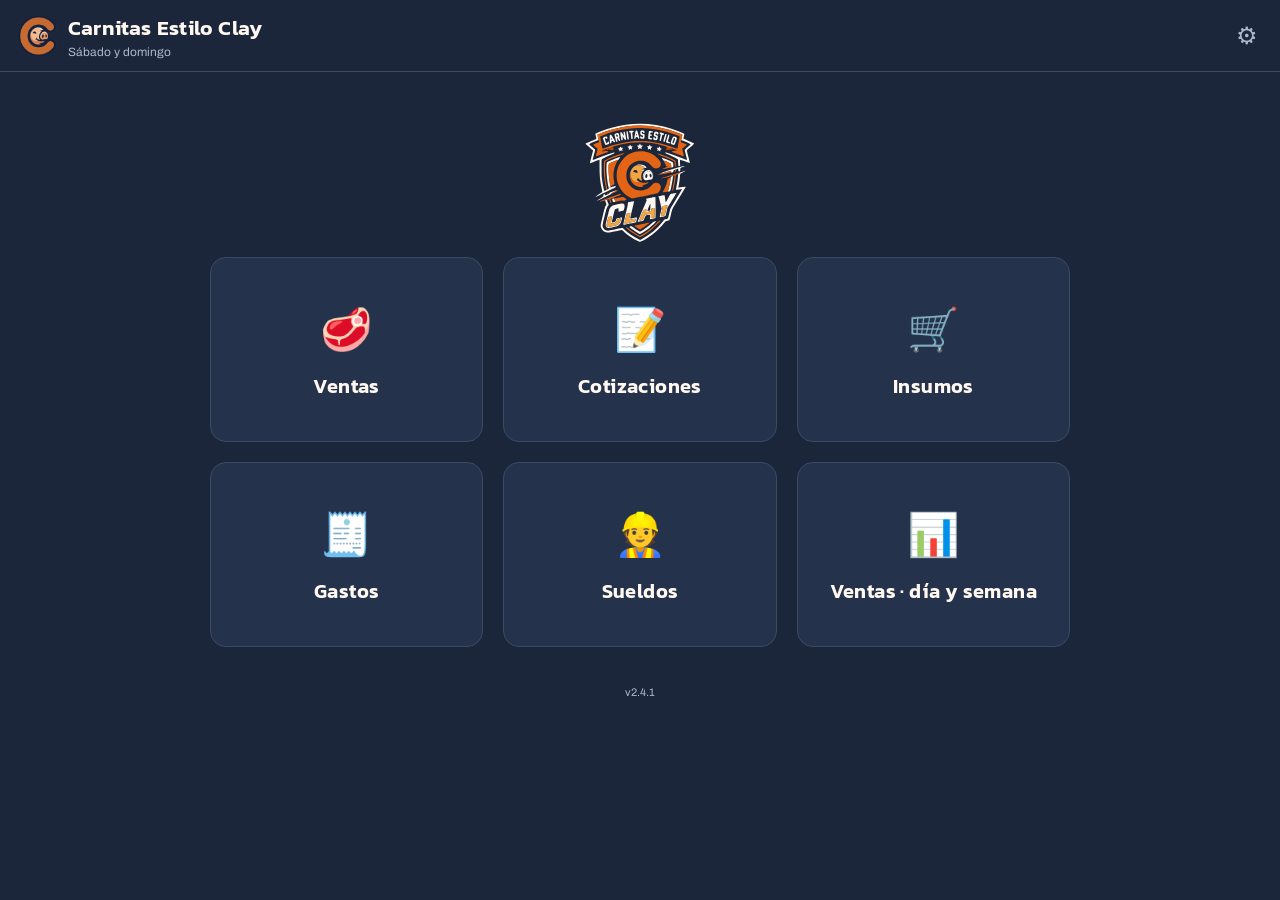
==== commit 32366616: "Logo de la C con el puerco en ícono y encabezado (v2.4.1) Usa el logo redondeado que mandó Miguel, s" ====
--- a/index.html
+++ b/index.html
@@ -298,10 +298,10 @@
 </style>
 </head>
 <body>
-<svg width="0" height="0" style="position:absolute" aria-hidden="true"><defs><g id="crest-g"><path fill-rule="evenodd" style="fill:var(--c0,#1B263B)" d="M343.4 662.1C316.4 648.8 286.6 628.5 265.8 609.2C258.5 602.4 257.4 602.3 236.9 607.4C213.6 613.1 190.2 617.3 182.5 617.2C158.8 617.0 142.0 600.2 142.0 576.9C142.0 570.6 143.8 562.1 152.6 526.5C163.6 481.8 165.0 477.4 169.9 469.2C173.6 463.2 173.7 462.1 170.5 454.0C165.6 441.5 163.7 440.6 149.6 444.4C136.2 448.0 135.8 448.0 134.0 444.6C132.2 441.1 128.4 439.8 123.7 441.0L120.5 441.9L123.2 439.7C124.7 438.5 132.0 433.9 139.5 429.6C147.0 425.2 153.8 420.7 154.6 419.6C156.7 416.6 156.3 412.5 153.7 409.5C150.0 405.1 145.8 405.8 130.0 413.5C122.5 417.2 115.7 420.1 115.0 419.8C114.3 419.6 121.7 414.2 131.3 407.7C144.7 398.9 149.1 395.4 149.6 393.5C150.0 392.0 148.7 383.8 146.6 373.7C137.6 330.5 134.6 299.8 135.2 253.8C135.5 226.9 135.3 223.9 133.8 222.4C130.5 219.0 124.7 220.3 103.5 228.8C92.5 233.3 83.1 236.5 82.7 236.1C82.2 235.6 85.0 223.4 88.9 208.9C100.0 167.0 99.5 169.4 98.4 166.3C97.8 164.5 90.4 157.4 78.5 147.2C68.0 138.2 59.4 130.3 59.2 129.6C59.0 128.9 59.5 127.9 60.2 127.3C61.5 126.3 93.2 112.6 106.3 107.5C113.3 104.7 117.0 101.3 117.0 97.6C117.0 96.5 115.9 91.0 114.6 85.5C113.3 80.0 112.4 75.2 112.7 74.8C114.9 71.0 171.8 49.6 201.7 41.1C310.8 10.3 424.1 12.2 530.2 46.6C559.5 56.1 598.7 71.5 600.3 74.2C601.1 75.4 600.7 78.6 599.2 85.7C598.0 91.1 597.0 96.5 597.0 97.7C597.0 102.2 601.3 104.7 628.2 116.0C647.4 124.1 655.0 127.7 655.0 128.9C655.0 129.8 646.9 137.4 636.9 145.9C617.3 162.7 615.0 165.1 615.0 168.6C615.0 170.4 625.7 211.7 631.7 233.2C632.8 237.0 628.5 236.0 608.7 228.0C578.7 215.8 576.9 216.2 577.7 235.2C578.4 252.1 581.4 256.4 590.6 253.8C592.6 253.3 596.4 252.5 599.1 252.1C607.1 250.8 604.5 253.0 592.5 257.6C586.5 259.9 581.1 262.6 580.3 263.6C579.5 264.6 579.0 268.1 579.0 272.0C579.0 283.6 582.6 285.5 595.9 280.9C600.5 279.3 604.9 278.0 605.7 278.0C609.3 278.0 605.8 280.6 594.0 286.5C586.5 290.3 580.4 294.0 579.5 295.4C578.5 296.9 577.6 302.0 576.9 309.6C576.4 316.2 574.8 329.4 573.3 339.0C571.9 348.6 570.5 358.0 570.3 359.8C569.6 364.4 572.0 367.7 576.7 368.4C579.0 368.8 585.8 368.1 594.0 366.6C608.4 364.0 610.6 364.3 608.0 368.4C607.2 369.7 598.9 383.3 589.6 398.6C571.2 428.9 542.1 476.5 537.2 484.5C534.7 488.5 532.9 494.5 528.1 515.0C520.2 549.1 520.3 548.9 517.7 550.0C516.5 550.5 511.9 551.6 507.5 552.5C498.0 554.5 498.5 554.1 485.2 570.5C459.7 601.8 422.5 633.5 387.5 653.7C375.5 660.7 360.1 668.0 357.7 668.0C356.3 668.0 349.9 665.4 343.4 662.1Z"/><path fill-rule="evenodd" style="fill:var(--c1,#FFF8F0)" d="M342.3 661.6C317.5 649.1 290.3 630.8 270.6 613.4C265.8 609.0 260.9 604.9 259.9 604.1C257.9 602.7 257.7 602.7 223.5 610.3C195.4 616.6 184.7 618.1 177.4 617.0C160.1 614.2 149.2 605.5 143.9 590.3C140.1 579.3 140.9 573.9 152.6 526.5C163.6 481.8 165.3 476.4 170.1 469.2C171.7 466.9 173.0 463.9 173.0 462.6C173.0 460.8 168.9 449.3 165.4 441.4C165.1 440.8 166.9 439.8 169.7 439.0C172.3 438.4 175.0 437.7 175.6 437.5C176.2 437.3 176.8 438.1 176.8 439.3C176.8 440.5 178.9 446.7 181.5 453.2L186.1 464.8L182.5 469.6C175.8 478.4 174.1 483.4 163.3 526.8C151.1 576.1 150.5 580.4 155.3 590.2C160.4 600.6 170.9 607.0 182.8 607.0C190.8 607.0 230.4 598.8 238.1 595.5C241.6 594.0 245.4 592.9 246.5 593.0C250.8 593.5 253.7 593.4 258.2 592.7L262.9 591.9L271.4 599.8C293.4 620.2 320.8 639.0 348.3 652.6L358.1 657.5L368.3 652.1C413.8 627.9 453.3 594.9 482.9 556.5C491.9 544.7 492.2 544.5 501.5 542.6C505.9 541.7 510.0 540.4 510.6 539.7C511.3 539.0 514.4 527.2 517.5 513.5C524.1 485.0 522.7 488.4 537.8 463.5C588.6 379.9 590.5 376.5 585.7 378.3C581.6 379.8 555.9 383.3 555.1 382.5C554.5 381.9 555.0 377.8 556.5 371.4C561.6 349.9 568.0 303.9 566.7 297.5C566.4 295.4 567.2 294.7 573.6 291.5C577.8 289.5 581.0 287.3 581.0 286.5C581.0 285.7 581.8 285.0 582.8 285.0C583.7 285.0 589.0 283.4 594.4 281.5C599.9 279.6 604.9 278.0 605.7 278.0C609.3 278.0 605.8 280.6 594.2 286.4C587.2 289.9 580.7 293.6 579.8 294.7C578.5 296.1 577.8 299.8 577.0 309.1C575.6 325.3 572.4 348.2 570.0 359.4C568.6 365.4 568.3 368.7 569.0 369.5C569.8 370.4 574.3 370.0 588.8 367.4C608.4 364.0 610.6 364.1 608.0 368.4C607.2 369.7 598.9 383.3 589.6 398.6C571.2 428.9 542.1 476.5 537.2 484.5C534.7 488.5 532.9 494.5 528.1 515.0C520.5 547.8 520.3 548.8 518.2 549.9C517.3 550.4 513.1 551.3 509.0 552.0C504.9 552.7 500.5 553.8 499.4 554.4C498.2 555.0 492.3 561.6 486.4 569.0C460.7 600.9 423.0 633.2 387.5 653.7C375.4 660.7 360.1 668.0 357.6 668.0C356.2 668.0 349.4 665.1 342.3 661.6ZM345.5 619.2C322.7 606.1 299.0 588.8 299.0 585.4C299.0 583.9 308.2 581.6 310.9 582.5C312.1 582.8 315.1 584.8 317.7 586.9C324.8 592.4 339.3 602.0 349.0 607.5L357.4 612.3L362.0 609.9C377.3 601.8 401.6 584.0 418.8 568.1C430.0 557.9 430.3 557.7 437.8 555.9C442.9 554.7 445.8 554.5 446.5 555.1C447.8 556.4 422.9 581.0 409.1 591.9C391.9 605.6 361.4 625.0 357.3 625.0C356.3 625.0 351.0 622.4 345.5 619.2ZM178.7 591.0C173.0 589.2 169.0 582.9 169.0 575.8C169.0 570.3 188.4 490.9 191.1 485.3C194.4 478.4 201.5 471.4 208.3 468.1C215.0 464.9 251.6 457.0 259.8 457.0C268.9 457.0 273.0 461.7 273.0 472.2C273.0 478.5 269.1 494.3 267.2 496.2C266.1 497.3 245.2 501.9 241.1 502.0C238.8 502.0 238.8 501.9 239.5 494.2C240.3 484.6 239.5 483.4 232.3 484.5C225.7 485.5 221.4 487.4 219.6 490.2C218.3 492.2 213.1 513.3 205.0 549.4C202.1 562.1 202.7 562.9 212.2 561.0C222.2 559.0 223.7 557.3 227.0 544.4C227.6 542.1 228.8 539.9 229.8 539.5C234.2 537.7 258.5 533.1 259.3 533.9C260.6 535.2 254.4 558.4 251.2 564.3C247.8 570.6 240.3 577.5 233.5 580.6C228.3 583.0 195.7 590.4 186.0 591.5C183.5 591.7 180.2 591.5 178.7 591.0ZM206.5 582.6C218.3 580.2 229.5 577.3 231.9 576.1C242.0 570.9 248.1 562.4 251.6 548.6C253.8 539.6 253.4 539.2 242.9 541.3C233.0 543.3 232.5 543.7 230.5 550.6C227.6 560.6 221.1 565.3 207.7 566.7C197.1 567.8 196.1 564.7 201.0 544.8C204.3 531.5 204.5 529.4 203.0 528.5C201.6 527.7 185.2 531.0 184.1 532.4C182.6 534.3 174.0 572.2 174.0 576.8C174.0 582.2 178.2 587.0 182.7 587.0C184.2 587.0 195.0 585.0 206.5 582.6ZM266.2 573.7C265.4 572.8 266.7 565.6 271.1 547.5C274.4 533.7 280.0 510.1 283.7 495.0C287.4 479.3 290.5 464.2 290.7 459.8C291.0 455.5 291.8 451.6 292.4 451.1C293.6 450.2 319.2 445.0 322.8 445.0C325.7 445.0 325.8 444.4 320.0 468.5C306.9 523.3 303.4 539.0 304.1 540.1C304.7 541.1 308.9 540.5 322.2 537.8C335.3 535.1 339.8 534.5 340.6 535.3C341.9 536.6 337.4 558.1 335.5 559.9C334.9 560.4 319.6 563.8 301.5 567.5C283.4 571.2 268.2 574.4 267.9 574.6C267.5 574.8 266.7 574.4 266.2 573.7ZM300.3 562.9C332.0 556.6 331.6 556.7 332.9 552.7C336.8 540.1 336.3 539.9 315.5 544.2C302.7 546.9 298.8 547.4 298.0 546.5C297.3 545.6 298.0 540.8 300.4 530.9C305.2 510.8 305.3 510.3 304.0 509.5C302.2 508.4 288.1 511.1 285.9 512.9C283.2 515.2 271.4 564.6 273.1 566.6C274.5 568.4 271.2 568.8 300.3 562.9ZM345.4 556.7C344.9 555.4 346.8 550.8 357.3 527.0C381.1 473.2 394.0 442.6 394.0 440.2C394.0 438.7 393.3 436.4 392.4 435.2C390.5 432.5 391.9 430.0 395.4 430.0C396.5 429.9 407.2 428.0 419.0 425.6C435.2 422.3 440.8 421.5 441.6 422.3C443.4 424.1 444.5 536.3 442.8 537.7C441.0 539.2 415.2 544.3 413.3 543.6C412.0 543.0 411.8 541.3 412.2 532.0C412.6 524.5 412.4 520.8 411.6 520.1C410.6 519.3 390.6 522.9 388.2 524.4C387.7 524.7 384.9 530.8 382.0 538.0C379.1 545.2 376.0 551.4 375.1 551.9C373.7 552.7 349.0 558.0 346.8 558.0C346.3 558.0 345.7 557.4 345.4 556.7ZM364.6 549.8C368.1 549.2 371.6 547.9 372.4 547.1C373.2 546.2 375.9 540.3 378.5 534.0C381.0 527.7 384.0 521.8 385.0 520.9C387.0 519.1 414.1 513.4 416.3 514.3C417.4 514.7 417.6 517.1 417.2 525.9C416.8 535.7 416.9 537.0 418.5 537.6C420.8 538.5 436.7 535.1 438.1 533.3C439.6 531.6 438.5 484.1 437.0 482.6C435.8 481.4 422.2 483.9 420.4 485.8C419.6 486.6 419.0 489.2 419.0 492.1C419.0 499.1 417.6 500.1 403.6 502.9C389.7 505.8 389.1 505.5 392.3 497.3C394.8 490.6 394.0 489.8 386.2 491.5C376.3 493.7 378.9 489.7 361.9 528.9C357.0 540.1 353.3 549.7 353.6 550.1C354.3 551.3 357.1 551.2 364.6 549.8ZM466.0 530.9C466.0 529.7 468.3 519.1 471.0 507.3L476.1 485.9L473.6 475.2C472.2 469.3 469.3 456.5 467.1 446.8C464.9 437.1 462.0 426.9 460.6 424.1C458.7 420.4 458.4 419.0 459.3 418.2C460.5 417.3 486.5 412.0 490.1 412.0C492.9 412.0 493.7 414.8 495.5 430.5C497.5 448.1 497.9 450.0 499.5 450.0C500.2 450.0 505.8 440.4 511.9 428.6C518.0 416.9 523.8 406.6 524.8 405.8C526.9 403.9 555.8 398.4 557.0 399.6C557.5 400.1 546.7 418.7 532.8 441.5L507.7 482.5L502.9 503.9C500.3 515.6 497.6 525.9 496.8 526.6C495.5 527.9 472.9 533.0 468.4 533.0C466.6 533.0 466.0 532.4 466.0 530.9ZM484.2 525.5C488.2 524.6 492.1 523.4 492.7 522.7C493.4 522.0 495.9 512.7 498.3 501.9C501.8 486.2 503.4 481.0 506.3 475.6C511.0 467.2 510.7 467.1 494.8 470.1C479.5 473.1 478.4 473.9 479.8 480.6C480.4 483.4 480.7 486.5 480.5 487.6C473.7 517.2 472.0 525.3 472.5 526.0C473.3 527.4 475.7 527.2 484.2 525.5ZM411.7 495.4C413.7 494.1 414.0 493.1 414.0 486.7C414.0 482.8 414.3 475.1 414.7 469.8C415.7 454.6 413.7 456.2 405.1 477.9C401.2 487.8 398.0 496.4 398.0 497.1C398.0 498.7 408.6 497.5 411.7 495.4ZM209.6 447.8C207.2 444.4 203.7 432.9 204.7 431.9C205.1 431.5 208.1 430.8 211.1 430.4C216.6 429.8 216.8 429.8 216.8 432.1C216.8 435.6 220.9 445.8 222.7 446.8C223.7 447.4 222.5 448.0 218.4 448.8C211.0 450.3 211.4 450.4 209.6 447.8ZM123.2 439.7C124.7 438.5 132.1 433.9 139.7 429.5C158.3 418.6 157.7 419.2 156.1 414.0C154.6 408.9 155.7 407.3 161.3 406.3C164.7 405.8 165.0 406.0 166.4 409.4C167.2 411.4 168.4 413.0 169.0 413.0C170.5 413.0 176.1 410.1 178.1 408.3C179.0 407.6 180.1 407.0 180.6 407.1C182.8 407.5 183.9 406.9 184.5 405.1C184.9 403.8 185.7 403.3 186.6 403.7C188.4 404.4 192.0 401.3 192.0 399.0C192.0 398.0 192.6 396.8 193.3 396.2C194.6 395.1 228.2 383.9 228.7 384.4C229.0 384.7 214.8 394.0 211.0 396.0C205.3 398.9 197.9 404.3 198.8 404.9C200.2 405.7 129.2 439.8 123.0 441.3L120.5 441.9L123.2 439.7ZM116.1 418.0C117.6 416.9 125.7 411.5 134.1 405.9C142.6 400.4 149.8 395.2 150.3 394.5C150.7 393.8 149.9 388.5 148.5 382.7C138.4 339.9 134.4 299.1 135.3 249.2C135.7 224.5 135.6 217.8 134.6 217.4C133.9 217.1 122.1 221.4 108.4 226.9C94.7 232.4 83.1 236.5 82.7 236.1C82.2 235.6 84.8 224.0 88.5 210.4C92.1 196.7 96.2 181.3 97.6 176.2C99.0 171.0 99.7 166.4 99.3 165.6C98.9 164.9 90.0 157.0 79.5 148.1C58.2 129.9 57.9 129.6 60.0 127.7C61.3 126.4 83.2 116.9 107.1 107.1C119.3 102.0 118.7 103.3 115.5 89.4C114.0 82.9 112.5 77.0 112.3 76.3C111.5 74.3 117.2 71.5 141.0 62.1C166.5 52.0 181.7 46.8 201.7 41.1C310.8 10.3 424.1 12.2 530.2 46.6C559.4 56.1 598.7 71.5 600.3 74.2C601.1 75.3 600.6 79.3 598.6 88.1C596.0 99.9 596.0 100.4 597.7 102.1C598.7 103.0 612.0 109.1 627.3 115.6C650.0 125.2 655.0 127.7 654.8 129.1C654.6 130.1 645.7 138.4 635.0 147.6C624.3 156.7 615.1 164.9 614.7 165.6C614.3 166.4 617.5 180.3 622.6 199.2C632.0 234.2 632.2 235.3 630.0 235.7C629.2 235.9 617.5 231.6 604.0 226.1C590.6 220.7 579.0 216.5 578.2 216.8C576.9 217.3 577.1 237.3 578.6 246.7C579.1 250.2 576.4 253.0 572.4 253.0C568.8 253.0 568.3 251.1 567.1 233.6C566.5 224.4 565.5 216.0 565.0 215.1C563.2 211.5 525.2 193.0 504.5 185.5C497.2 182.8 493.6 179.0 497.2 177.8C500.8 176.6 546.8 192.0 586.0 207.5C602.1 213.9 615.6 218.8 616.1 218.3C616.5 217.9 613.7 206.0 609.9 192.0C606.1 178.0 603.0 165.4 603.0 164.0C603.0 162.0 606.3 158.7 619.5 147.5C628.5 139.8 636.0 132.8 636.0 131.9C636.0 129.9 587.9 109.5 585.0 110.3C583.3 110.7 583.3 110.4 584.6 105.1C589.9 82.8 590.2 80.8 589.2 79.8C588.6 79.2 580.3 75.6 570.8 71.8C446.7 22.4 326.1 16.1 199.0 52.5C174.2 59.6 125.6 78.0 124.6 80.6C124.3 81.5 124.7 85.0 125.6 88.3C130.0 105.2 130.9 110.8 129.1 110.3C128.1 110.1 119.3 113.2 109.4 117.3C99.6 121.5 88.5 126.0 84.7 127.5C81.0 129.0 78.0 130.7 78.0 131.4C78.0 132.9 82.4 137.1 98.2 150.4C107.4 158.1 111.0 161.8 111.0 163.3C111.0 164.5 108.1 176.7 104.5 190.3C97.8 215.7 97.2 219.0 99.1 219.0C99.7 219.0 112.4 214.1 127.3 208.1C158.8 195.5 171.8 190.8 196.0 183.4C214.3 177.7 216.5 177.3 217.6 179.1C218.9 181.2 214.4 183.9 199.5 189.8C181.6 196.9 151.3 211.9 148.5 215.0C146.6 217.1 146.5 218.6 146.5 261.9C146.5 302.7 146.7 308.0 148.8 323.5C152.4 350.9 158.9 382.6 161.6 386.8C163.0 388.9 163.2 389.0 166.3 387.4C168.1 386.5 170.5 384.9 171.6 383.8C172.8 382.8 174.3 382.0 175.0 382.2C175.7 382.4 176.8 381.6 177.4 380.4C178.0 379.3 179.1 378.5 179.8 378.8C183.3 379.9 188.3 373.3 186.0 370.6C182.8 366.7 175.8 320.0 173.9 290.0C172.7 270.2 173.4 236.0 175.1 232.8C177.8 227.8 245.1 200.1 248.9 202.5C249.5 202.8 247.0 206.7 243.4 211.2C237.9 218.0 236.3 219.3 233.7 219.5C227.2 219.9 190.0 235.9 186.9 239.6C183.7 243.4 184.6 287.4 188.6 323.0C190.3 338.3 194.7 361.9 196.1 363.6C196.8 364.4 196.0 365.5 193.5 367.0C189.8 369.3 189.0 371.0 191.5 371.0C192.4 371.0 199.4 368.7 207.1 365.9C217.8 362.0 221.4 361.1 222.4 361.9C224.4 363.6 225.0 366.7 223.6 368.4C223.0 369.2 209.0 376.2 192.5 383.8C176.0 391.5 152.2 402.8 139.6 408.9C117.7 419.5 110.1 422.4 116.1 418.0ZM510.7 390.8C514.3 386.5 527.1 321.5 525.6 315.4C525.1 313.5 525.6 312.8 527.9 311.6C529.5 310.7 531.0 309.4 531.3 308.7C531.7 307.5 539.0 305.7 539.0 306.7C539.0 314.4 532.1 354.9 527.4 374.8C523.9 389.6 523.5 390.2 514.5 391.6C510.1 392.2 509.7 392.1 510.7 390.8ZM373.3 307.7C375.3 286.3 392.9 269.7 408.9 274.0C417.4 276.3 427.8 289.5 429.3 300.0L429.9 303.5L428.5 300.5C427.7 298.9 427.1 296.9 427.0 296.3C426.9 293.6 414.5 282.2 410.5 281.1C398.5 277.8 386.8 284.7 379.9 299.4C378.3 302.7 377.0 306.1 377.0 306.8C377.0 307.4 376.6 308.0 376.0 308.0C375.4 308.0 375.0 309.4 375.0 311.0C375.0 312.6 374.5 314.0 373.9 314.0C373.1 314.0 372.9 312.1 373.3 307.7ZM465.0 294.7C465.0 294.0 487.3 285.3 504.4 279.4C532.1 269.7 585.9 254.2 599.1 252.1C607.1 250.8 604.5 253.0 592.8 257.5C578.9 262.8 579.0 262.7 579.0 271.5C579.0 279.4 578.4 280.4 573.4 281.3C569.1 282.1 568.0 280.6 568.0 274.0C568.0 266.7 567.0 265.8 561.5 267.7C559.1 268.5 556.6 269.7 556.0 270.5C555.4 271.2 554.1 271.6 553.1 271.3C552.2 271.1 550.8 271.5 550.1 272.4C549.4 273.2 548.2 273.6 547.4 273.3C544.5 272.2 541.0 275.8 541.0 279.9C541.0 284.8 540.0 285.6 532.3 286.7C526.2 287.6 526.1 287.6 527.6 285.6C529.4 283.0 529.4 280.1 527.6 279.4C526.8 279.1 517.2 281.3 506.3 284.4C495.4 287.4 482.4 290.8 477.5 291.9C472.6 293.0 467.7 294.1 466.8 294.5C465.8 294.9 465.0 295.0 465.0 294.7ZM362.0 280.9C362.0 280.3 363.8 277.8 366.0 275.2C369.9 270.5 369.9 270.5 376.1 270.5C379.5 270.5 382.4 270.9 382.6 271.5C382.7 272.1 380.8 274.3 378.4 276.4C375.9 278.6 374.2 279.6 374.6 278.7C375.5 276.3 373.3 276.6 368.1 279.5C363.4 282.2 362.0 282.6 362.0 280.9ZM308.0 275.3C308.0 274.8 309.2 272.8 310.6 270.9L313.1 267.5L312.8 270.4C312.5 273.0 308.0 277.6 308.0 275.3ZM382.5 263.1C384.3 260.0 375.8 253.7 365.0 249.9C359.8 248.1 356.4 247.7 347.8 247.7C341.8 247.8 337.0 247.6 337.0 247.4C337.0 247.2 340.0 246.2 343.6 245.0C356.2 241.2 370.2 242.8 381.4 249.4C386.9 252.7 394.7 260.7 393.5 261.9C392.0 263.2 381.7 264.3 382.5 263.1ZM528.5 259.1C529.9 257.7 528.4 241.2 526.7 239.1C525.3 237.4 507.0 228.6 496.1 224.4C490.4 222.2 488.5 221.9 488.2 222.9C487.8 224.2 477.0 209.0 477.0 207.0C477.0 205.6 477.7 205.7 487.1 208.9C505.4 215.1 536.1 229.0 538.7 232.2C539.2 232.9 540.0 238.5 540.3 244.7C541.0 256.6 540.3 259.0 536.1 259.0C535.1 259.0 532.7 259.3 530.9 259.6C528.4 260.1 527.8 260.0 528.5 259.1ZM244.9 171.2C244.8 170.8 244.7 168.7 244.6 166.5C244.5 163.0 244.1 162.3 240.8 160.5C236.6 158.3 235.8 156.0 239.2 156.0C243.4 156.0 246.3 153.7 247.4 149.6C248.9 144.4 250.3 144.1 252.9 148.6C255.0 152.0 255.3 152.2 259.0 151.7C264.2 151.0 264.7 152.1 261.5 156.9C258.9 160.7 258.9 160.9 260.5 164.0C262.9 168.6 261.9 170.5 258.1 168.5C253.9 166.4 251.7 166.6 249.0 169.5C246.6 172.0 245.1 172.7 244.9 171.2ZM465.0 169.5C462.3 166.6 460.1 166.4 455.9 168.5C452.1 170.5 451.1 168.7 453.5 164.0C455.3 160.5 454.9 158.1 452.0 155.5C448.7 152.5 449.4 150.7 453.5 151.4C458.4 152.4 460.6 151.5 462.0 148.0C463.7 143.8 465.7 144.3 466.5 149.0C467.2 153.4 467.9 154.0 472.9 155.5C477.1 156.7 477.9 158.6 474.8 159.5C470.5 160.9 468.8 163.1 469.2 167.4C469.6 172.2 468.2 172.9 465.0 169.5ZM296.2 157.8C296.5 152.7 296.4 152.5 292.8 150.1C288.1 147.0 287.9 145.0 292.3 145.0C296.8 145.0 299.8 142.6 300.6 138.5C301.4 133.9 303.5 134.0 305.8 138.8C307.4 142.3 307.8 142.5 312.2 142.5C318.5 142.5 319.0 143.4 315.0 147.5C311.6 151.0 311.6 151.1 312.8 155.6C314.3 161.2 313.8 162.0 309.9 159.7C305.8 157.4 304.3 157.5 300.4 160.5C296.0 163.9 295.8 163.8 296.2 157.8ZM414.0 160.5C411.2 157.6 409.3 157.4 404.5 159.7C400.1 161.8 399.7 161.3 401.2 155.6C402.4 151.1 402.4 151.0 399.0 147.5C395.0 143.4 395.5 142.5 401.8 142.5C406.2 142.5 406.6 142.3 408.3 138.8C410.6 134.0 412.7 133.9 413.6 138.5C414.4 142.7 417.2 145.0 421.7 145.0C425.9 145.0 426.1 147.4 422.0 149.5C419.3 150.9 416.6 154.2 417.4 155.1C417.6 155.3 418.0 157.2 418.4 159.2C419.2 163.8 417.5 164.3 414.0 160.5ZM347.0 157.1C347.0 156.1 347.5 153.8 348.2 152.0C349.3 148.7 349.2 148.5 345.1 144.8C340.2 140.5 340.5 139.0 346.3 139.0C351.7 139.0 352.7 138.3 354.3 133.5C356.0 128.6 358.5 127.8 359.4 131.7C360.9 137.5 362.6 139.0 368.0 139.0C374.1 139.0 374.6 140.8 369.6 143.9C365.3 146.6 364.8 148.1 366.2 153.5C367.7 159.3 366.9 159.9 362.0 156.6C357.1 153.4 356.8 153.4 352.2 156.5C347.8 159.5 347.0 159.6 347.0 157.1ZM167.6 134.7C166.2 133.7 154.0 101.6 154.0 98.9C154.0 94.2 168.4 87.5 173.5 89.8C176.4 91.1 179.6 97.1 178.7 99.4C177.6 102.1 173.2 102.5 170.6 100.1C167.9 97.6 166.7 97.5 165.0 99.5C163.5 101.4 170.0 122.1 173.1 125.4C174.9 127.3 175.0 127.3 177.0 125.5C178.1 124.5 179.0 122.6 179.0 121.3C179.0 119.7 179.9 118.6 181.6 117.8C185.1 116.2 188.0 119.5 188.0 125.0C188.0 129.6 186.2 131.4 178.5 134.0C171.7 136.3 170.0 136.5 167.6 134.7ZM535.0 134.0C528.4 131.7 525.6 128.7 526.3 124.5C526.6 122.9 529.2 114.8 532.2 106.5C538.8 87.9 539.3 87.4 549.9 90.8C557.2 93.2 560.0 95.6 560.0 99.6C560.0 103.3 549.9 131.3 547.7 133.8C545.2 136.5 542.3 136.5 535.0 134.0ZM193.3 126.8C191.6 124.7 190.7 83.5 192.2 82.2C194.8 80.1 198.5 79.8 200.2 81.7C202.8 84.7 221.0 116.9 221.0 118.5C221.0 119.4 219.8 120.5 218.3 121.1C215.7 122.0 215.2 121.8 211.9 117.9C208.5 113.8 208.1 113.7 204.9 114.6C201.7 115.5 201.5 115.9 201.2 120.3C200.8 126.4 196.0 130.3 193.3 126.8ZM509.1 125.1C504.4 123.7 500.5 121.9 500.3 121.3C499.7 119.6 511.7 80.8 513.0 80.0C513.7 79.6 515.1 79.5 516.1 79.7C520.3 80.8 520.3 82.3 515.1 99.1C509.6 116.9 509.6 117.1 515.8 119.1C522.1 121.1 523.5 123.3 520.4 126.4C518.5 128.3 519.4 128.4 509.1 125.1ZM541.8 125.7C542.4 125.0 544.7 119.3 546.9 113.0C551.0 101.5 551.0 101.5 549.0 99.5C547.4 98.0 546.6 97.8 545.2 98.6C542.8 100.2 535.0 123.0 536.2 125.2C537.2 127.3 540.3 127.6 541.8 125.7ZM488.2 119.0C487.0 118.5 486.0 117.3 486.0 116.3C486.1 112.5 495.9 77.7 497.3 76.3C499.1 74.5 502.7 75.4 503.4 77.8C504.1 79.8 494.6 116.5 492.9 118.6C491.6 120.2 491.4 120.2 488.2 119.0ZM226.3 116.8C225.7 116.1 225.0 114.4 224.8 113.0C224.5 111.6 222.6 102.9 220.5 93.7C216.1 74.4 216.0 74.9 225.1 72.5C237.7 69.1 240.8 71.0 243.5 83.3C244.9 89.8 245.0 91.6 244.0 94.1C242.8 96.9 243.0 97.8 246.0 104.0C249.7 111.7 249.5 114.0 245.0 114.0C242.3 114.0 241.7 113.3 238.5 107.1C234.6 99.3 233.7 98.4 232.1 100.4C231.2 101.5 231.3 103.4 232.5 108.5C233.6 113.6 233.8 115.6 232.9 116.6C231.5 118.3 227.6 118.4 226.3 116.8ZM467.0 113.2L464.7 111.4L468.0 96.9C472.2 78.6 472.2 78.1 468.5 76.0C464.5 73.8 464.1 68.6 468.0 68.3C472.2 67.8 488.2 72.3 489.4 74.2C491.0 76.9 488.9 79.5 485.2 79.5C483.5 79.5 481.7 80.0 481.1 80.5C480.6 81.0 478.6 88.4 476.6 96.8C472.4 115.3 471.5 116.9 467.0 113.2ZM255.5 109.8C253.9 105.4 248.4 69.3 249.2 68.3C249.7 67.7 251.2 66.9 252.7 66.5C256.1 65.7 258.0 67.6 263.0 76.6C268.9 87.4 270.1 86.5 267.9 73.0C267.0 67.5 267.0 65.7 268.0 64.5C269.6 62.6 272.4 62.6 273.9 64.4C275.3 66.1 282.4 104.6 281.6 106.6C281.2 107.7 279.9 108.0 277.3 107.8C273.8 107.5 273.3 107.0 268.4 99.0C261.8 88.2 260.4 87.6 261.5 96.1C262.0 99.6 262.4 104.3 262.4 106.5C262.5 110.3 262.3 110.5 259.2 110.8C257.2 111.0 255.8 110.6 255.5 109.8ZM439.1 108.5C431.4 107.0 429.8 105.3 430.2 99.0C430.5 94.9 430.7 94.5 433.3 94.2C436.6 93.8 439.0 95.5 439.0 98.2C439.0 103.0 444.9 101.3 446.3 96.1C447.3 91.9 446.2 90.5 440.5 89.1C433.7 87.4 432.4 84.8 433.9 75.7C435.9 63.9 438.2 62.0 448.6 63.9C455.3 65.1 459.0 68.3 459.0 72.9C459.0 79.4 453.1 81.1 450.0 75.5C447.6 71.2 443.9 71.4 442.6 75.9C441.7 78.9 441.9 79.5 443.9 81.1C445.2 82.2 447.1 83.0 448.2 83.0C450.9 83.0 453.8 84.7 455.0 87.0C456.1 89.1 454.8 100.0 452.8 105.3C450.9 110.1 449.3 110.5 439.1 108.5ZM204.3 105.8C204.9 104.0 201.8 97.9 200.6 98.3C200.0 98.5 199.6 100.0 199.8 101.6C200.2 105.8 200.8 107.0 202.4 107.0C203.2 107.0 204.0 106.4 204.3 105.8ZM289.2 104.7C287.2 102.3 282.6 64.2 284.0 62.5C285.8 60.3 288.8 60.7 290.3 63.2C291.8 65.7 296.4 98.9 295.9 103.0C295.4 105.9 291.1 107.0 289.2 104.7ZM411.8 104.6C407.5 104.0 403.6 103.0 402.9 102.3C401.4 100.8 405.7 62.2 407.5 60.1C409.4 58.1 424.2 59.6 427.3 62.0C431.0 65.1 428.6 67.5 421.7 67.5C415.5 67.5 414.5 68.1 413.7 72.7C413.0 76.3 414.2 77.7 418.4 78.2C425.3 79.0 424.2 85.2 416.9 86.0C412.8 86.5 412.5 86.7 411.8 90.4C410.8 95.3 411.6 96.2 418.2 97.5C423.9 98.6 426.2 100.9 424.4 103.8C423.0 105.9 421.4 106.1 411.8 104.6ZM310.3 102.8C309.7 102.1 308.7 94.4 308.0 85.6C306.6 69.0 305.9 67.0 301.6 67.0C298.6 67.0 296.7 64.7 297.5 62.1C298.3 59.5 299.1 59.3 310.6 58.5C319.0 57.9 320.8 58.0 321.9 59.3C323.9 61.7 322.3 65.0 318.8 65.7C317.2 66.0 315.6 66.9 315.3 67.6C315.0 68.4 315.5 76.2 316.4 85.1C318.1 102.4 317.9 104.0 313.5 104.0C312.3 104.0 310.8 103.4 310.3 102.8ZM326.0 101.5C325.3 100.7 326.3 94.1 329.3 79.4C333.4 59.0 333.6 58.5 336.4 57.1C341.9 54.5 342.8 56.1 350.4 84.2C353.9 97.0 354.5 100.2 353.4 101.1C351.1 103.0 347.6 101.7 346.2 98.5C343.8 93.0 343.3 92.5 340.1 92.2C336.1 91.8 334.0 93.4 334.0 97.0C334.0 101.1 328.3 104.3 326.0 101.5ZM360.5 99.5C358.8 97.9 358.0 96.0 358.0 93.7C358.0 87.5 362.5 86.0 366.0 91.0C369.6 96.1 374.4 94.2 373.8 87.9C373.5 84.3 372.2 83.4 366.7 82.5C360.3 81.5 359.0 79.3 359.0 69.5C359.0 58.2 360.8 56.0 370.0 56.0C379.6 56.0 383.0 58.5 383.0 65.5C383.0 71.6 378.0 72.9 375.0 67.5C372.1 62.2 367.0 63.4 367.0 69.4C367.0 73.3 368.5 75.0 372.2 75.0C373.8 75.0 376.6 75.6 378.5 76.4C382.7 78.2 383.5 80.7 382.7 90.4C381.9 100.1 379.8 102.0 369.9 102.0C363.8 102.0 362.6 101.7 360.5 99.5ZM234.4 90.1C237.4 86.8 234.3 79.0 230.0 79.0C227.4 79.0 226.2 82.0 227.2 85.7C228.9 92.2 231.2 93.6 234.4 90.1ZM340.8 82.8C342.0 81.3 341.3 76.3 339.8 75.4C338.4 74.5 337.0 76.9 337.0 80.1C337.0 83.9 338.8 85.2 340.8 82.8Z"/><path fill-rule="evenodd" style="fill:var(--c2,#E36414)" d="M346.2 636.5C320.7 622.9 281.0 594.2 281.0 589.4C281.0 585.7 286.7 588.2 296.5 596.1C313.1 609.4 353.3 635.0 357.6 635.0C359.3 635.0 382.3 621.6 393.1 614.3C411.6 601.8 424.0 591.3 444.7 570.4C463.9 551.1 469.0 547.1 469.0 551.4C469.0 555.2 442.5 583.2 425.0 597.9C411.1 609.6 397.3 619.5 382.5 628.5C371.5 635.2 358.7 642.0 357.3 642.0C356.8 642.0 351.9 639.5 346.2 636.5ZM345.2 593.5C332.8 585.8 326.8 581.1 327.3 579.7C327.7 578.5 400.7 563.0 406.0 563.1L409.5 563.1L405.0 567.2C392.9 578.2 361.3 600.0 357.6 600.0C356.4 600.0 350.9 597.1 345.2 593.5ZM196.2 453.8C195.7 453.1 193.8 448.8 192.1 444.3C187.9 433.6 187.4 433.2 180.2 435.7C177.1 436.8 171.8 438.5 168.5 439.4C138.2 447.6 137.0 447.9 137.0 446.2C137.0 445.7 138.2 444.8 139.8 444.1C147.1 440.7 190.7 424.8 222.4 413.9C246.7 405.5 248.4 405.1 250.6 406.5C255.5 409.7 253.9 410.5 211.3 425.5C202.4 428.7 194.9 431.8 194.7 432.4C194.4 433.1 195.8 437.7 197.7 442.8C199.7 447.8 201.0 452.6 200.7 453.5C199.9 455.3 197.6 455.5 196.2 453.8ZM220.9 444.9C220.3 443.7 219.0 440.4 218.0 437.5C215.1 429.2 212.8 430.2 248.5 424.0C266.6 420.8 263.4 420.2 276.9 429.4C284.6 434.7 285.1 436.0 280.2 437.2C278.5 437.7 276.2 439.2 275.1 440.6C273.0 443.2 273.0 443.2 266.6 442.0C259.6 440.7 254.4 441.2 236.8 445.1C225.3 447.6 222.4 447.6 220.9 444.9ZM305.5 426.1C267.8 408.0 241.3 374.5 231.9 333.0C228.7 319.1 228.5 291.4 231.3 278.0C237.1 250.8 249.0 228.7 267.9 209.9C292.9 184.9 321.3 172.6 356.5 171.3C394.8 170.0 427.9 183.0 455.2 210.1C470.8 225.6 475.0 235.9 470.6 248.3C465.8 261.7 448.2 268.9 435.1 262.9C432.1 261.6 426.5 256.7 418.6 248.6C405.4 235.1 399.0 230.8 385.2 226.2C374.1 222.5 350.3 222.3 339.0 225.8C310.7 234.7 290.4 257.0 283.9 286.5C281.8 296.0 282.3 317.8 284.9 327.4C290.5 348.4 306.6 368.2 326.0 378.0C336.9 383.5 343.9 385.2 358.0 385.7C374.9 386.3 383.1 384.8 395.5 378.6C407.1 372.8 414.1 367.2 423.0 356.5C431.4 346.4 437.1 343.0 445.6 343.0C465.8 343.0 478.1 362.1 469.6 380.5C466.5 387.4 457.1 399.1 452.6 401.9C449.8 403.7 319.9 430.1 314.8 430.0C314.1 430.0 309.9 428.2 305.5 426.1ZM180.3 407.2C178.7 406.1 178.2 403.7 179.2 401.8C180.3 399.6 182.3 399.5 184.0 401.5C186.2 404.1 183.1 408.9 180.3 407.2ZM200.0 403.0C201.4 401.9 205.0 399.6 208.0 397.8C211.0 396.1 217.2 392.3 221.7 389.3C230.1 383.8 232.9 383.0 234.9 385.4C237.1 388.0 234.7 389.7 218.1 397.3C201.2 405.1 194.9 407.0 200.0 403.0ZM481.0 396.2C481.0 395.7 483.3 391.5 486.0 386.9C496.8 369.0 503.5 352.0 506.5 335.5C507.4 330.6 508.7 325.4 509.4 324.0C510.9 320.9 523.9 313.5 525.3 314.9C528.1 317.7 514.2 387.8 510.2 391.3C509.3 392.1 503.3 393.7 496.9 394.9C484.3 397.2 481.0 397.5 481.0 396.2ZM534.4 385.6C534.1 384.9 534.6 381.8 535.4 378.9C539.3 365.0 544.8 332.3 546.5 313.0C547.4 303.5 546.3 302.0 540.7 305.0C538.7 306.1 536.2 307.0 535.2 307.0C534.3 307.0 524.3 309.2 513.1 312.0C482.5 319.5 469.3 321.5 475.0 318.0C475.9 317.4 476.6 317.4 476.8 318.0C477.3 319.5 479.0 319.2 479.0 317.7C479.0 316.9 481.3 315.7 484.2 314.8C487.1 314.0 496.9 311.0 506.0 308.2C515.1 305.4 534.9 299.5 550.0 295.0C565.1 290.6 578.3 286.7 579.2 286.4C580.2 286.1 581.0 286.3 581.0 286.9C581.0 288.0 567.5 295.0 565.4 295.0C563.7 295.0 555.2 298.9 554.5 300.0C554.1 300.6 553.2 307.2 552.4 314.8C549.6 341.7 542.0 381.9 538.9 385.6C537.4 387.4 535.1 387.4 534.4 385.6ZM173.8 381.7C171.2 379.1 164.3 343.0 161.5 317.5C157.9 284.3 158.0 226.9 161.7 222.7C163.7 220.4 188.0 208.5 203.9 202.1C229.3 191.7 269.1 179.7 271.2 181.8C273.4 184.0 265.0 188.1 247.4 193.5C213.0 203.8 168.5 222.7 166.5 227.7C166.2 228.7 165.6 240.8 165.3 254.5C164.4 293.6 166.9 322.0 174.6 361.3C178.0 378.2 178.2 380.2 176.8 381.6C175.5 383.0 175.1 383.0 173.8 381.7ZM348.0 365.5C318.7 358.9 298.1 328.7 301.5 297.4C302.3 289.4 303.3 290.3 304.9 300.7C307.6 318.6 316.2 331.2 329.7 337.2C335.7 339.8 349.6 340.3 351.4 337.9C352.4 336.5 352.8 336.5 355.5 338.2C361.3 341.7 370.8 344.0 379.9 344.0C387.4 344.0 391.6 343.3 401.6 340.5C405.2 339.4 404.0 342.9 399.5 346.5C393.9 351.2 385.3 354.9 377.5 356.2C370.7 357.3 368.8 359.4 373.5 360.6C374.9 360.9 376.0 361.8 376.0 362.6C376.0 365.9 358.2 367.8 348.0 365.5ZM195.6 363.2C194.6 361.5 190.0 335.6 188.6 323.0C184.6 287.4 183.7 243.4 186.9 239.6C189.0 237.1 199.1 232.2 215.5 225.6C235.9 217.5 238.8 217.3 234.0 224.1C232.8 225.6 229.7 231.6 227.0 237.2C211.2 270.4 207.4 304.4 215.6 338.9C217.3 346.3 217.7 349.6 217.0 350.5C215.5 352.3 198.1 364.0 197.0 364.0C196.5 364.0 195.9 363.7 195.6 363.2ZM458.3 298.6C457.0 297.1 464.6 294.5 479.1 291.5C483.2 290.6 495.4 287.4 506.3 284.4C526.5 278.7 529.0 278.5 529.0 281.9C529.0 286.2 526.0 287.8 513.0 290.0C501.4 292.0 466.0 298.5 461.5 299.5C460.4 299.8 459.0 299.4 458.3 298.6ZM549.1 282.6C547.7 280.9 548.7 273.5 550.6 271.9C553.3 269.7 555.0 271.7 555.0 276.8C555.0 283.2 552.0 286.1 549.1 282.6ZM481.0 267.7C481.0 267.1 487.8 263.9 496.0 260.6C511.7 254.5 514.8 252.0 506.4 252.3C503.2 252.5 501.5 252.0 501.0 251.0C497.9 245.1 488.0 223.9 488.0 223.0C488.0 221.4 489.6 221.8 501.0 226.5C514.1 231.8 525.2 237.3 526.8 239.2C527.4 240.0 528.3 244.6 528.8 249.4C529.6 257.6 529.5 258.3 527.6 259.6C526.5 260.4 524.8 261.0 523.8 261.0C522.9 261.0 513.0 262.8 501.8 265.0C490.6 267.2 481.4 269.0 481.2 269.0C481.1 269.0 481.0 268.4 481.0 267.7ZM549.6 253.8C548.4 252.1 548.0 248.9 548.0 241.0C548.0 234.7 547.5 229.5 546.7 228.0C544.1 222.7 505.0 205.2 472.8 194.9C462.0 191.5 454.0 187.2 454.0 184.8C454.0 182.4 481.0 190.3 505.0 199.7C519.8 205.5 550.1 220.1 551.9 222.4C553.7 224.6 555.4 252.8 553.8 254.8C552.3 256.5 551.3 256.3 549.6 253.8ZM115.5 198.0C115.2 197.5 117.2 188.5 119.9 178.0C122.7 167.6 124.7 158.4 124.4 157.6C124.1 156.8 118.5 151.7 111.9 146.4C105.3 140.9 100.1 136.0 100.2 135.2C100.4 134.4 107.6 130.8 116.2 127.3C124.8 123.7 132.1 120.1 132.5 119.2C132.8 118.3 132.4 115.4 131.6 112.6C128.4 101.9 124.1 82.0 124.6 80.6C125.6 78.0 174.6 59.5 199.0 52.5C304.9 22.2 405.4 21.5 509.0 50.6C535.4 58.0 587.4 77.2 589.3 80.2C589.9 81.0 588.6 88.3 586.1 98.7C583.8 108.2 582.0 117.0 582.0 118.4C582.0 121.0 581.0 120.5 601.0 128.5C608.8 131.6 613.6 134.1 613.8 135.1C614.0 136.1 609.6 140.3 602.3 146.4C595.8 151.8 590.2 156.8 589.8 157.4C589.4 158.1 591.4 167.3 594.1 177.9C597.5 190.7 598.8 197.6 598.2 198.2C597.5 198.9 593.8 197.9 587.3 195.2C576.6 190.8 553.9 182.2 539.2 177.0C534.0 175.2 530.1 173.2 530.3 172.6C530.7 171.5 550.9 167.3 556.8 167.1C559.4 167.0 560.1 166.6 559.8 165.3C559.4 163.3 546.7 158.7 542.8 159.3C541.0 159.5 540.0 159.2 540.0 158.4C540.0 156.3 534.1 155.0 524.4 155.0L515.2 155.0L511.0 151.0C508.6 148.7 506.3 147.1 505.6 147.3C505.0 147.5 503.9 146.9 503.0 145.9C501.3 143.9 463.8 133.5 443.9 129.5C383.2 117.4 318.0 118.5 256.5 132.6C231.9 138.3 212.5 144.0 210.7 146.2C209.7 147.3 208.7 148.0 208.3 147.6C208.0 147.3 206.9 147.7 205.9 148.6C204.9 149.5 201.3 150.8 197.8 151.6C185.5 154.2 175.0 157.5 175.0 158.7C175.0 159.5 174.0 159.8 172.1 159.4C167.3 158.4 148.0 165.6 148.0 168.4C148.0 171.0 150.8 172.4 153.6 171.1C155.0 170.5 157.4 170.0 159.0 170.0C160.5 170.0 162.0 169.5 162.2 168.8C162.9 166.9 184.2 170.9 183.8 172.8C183.6 173.7 178.2 176.1 169.8 179.1C162.3 181.7 147.4 187.3 136.7 191.4C115.5 199.7 116.4 199.4 115.5 198.0ZM164.3 152.5C213.0 133.7 267.5 120.7 317.5 115.8C334.6 114.2 381.0 114.2 397.5 115.8C447.5 120.9 497.6 132.8 546.4 151.4C558.6 156.0 561.6 156.9 562.5 155.8C563.2 155.1 564.7 148.7 565.9 141.5C567.1 134.3 569.7 120.1 571.7 109.8C573.6 99.5 575.0 90.4 574.7 89.5C574.0 87.9 571.8 86.9 553.0 79.8C484.5 54.1 411.4 41.3 346.0 43.4C278.5 45.7 222.4 56.9 159.1 80.9C149.0 84.8 140.2 88.4 139.7 88.9C138.5 90.1 138.9 93.0 145.6 130.0C149.5 150.9 151.0 157.0 152.5 157.0C152.7 157.0 158.0 155.0 164.3 152.5Z"/><path fill-rule="evenodd" style="fill:var(--c3,#B84A00)" d="M149.2 170.9C146.1 167.7 150.7 163.7 154.8 165.9C155.9 166.5 158.0 167.0 159.4 167.0C163.6 167.0 162.6 169.7 158.2 170.3C156.2 170.6 153.6 171.1 152.5 171.4C151.4 171.8 150.0 171.6 149.2 170.9ZM197.0 163.4C181.1 161.2 175.0 159.8 175.0 158.6C175.0 157.5 185.9 154.1 197.8 151.6C201.3 150.8 204.9 149.5 205.8 148.7C208.4 146.3 209.6 147.8 211.3 155.5C213.7 165.8 213.6 165.8 197.0 163.4ZM501.6 164.1C501.0 163.2 503.5 149.6 504.6 147.9C505.5 146.3 506.7 146.9 511.0 151.0L515.2 155.0L524.4 155.0C534.1 155.0 540.0 156.3 540.0 158.5C540.0 159.8 539.4 159.9 520.0 163.0C506.0 165.2 502.4 165.4 501.6 164.1Z"/><path fill-rule="evenodd" style="fill:var(--c4,#F2A541)" d="M176.9 584.1C174.6 581.8 174.0 580.3 174.0 576.8C174.0 572.2 182.6 534.3 184.1 532.4C185.2 531.0 201.6 527.7 203.0 528.5C204.5 529.4 204.3 531.5 201.0 544.8C196.1 564.7 197.1 567.8 207.7 566.7C221.1 565.3 227.6 560.6 230.5 550.6C232.5 543.7 233.0 543.3 242.9 541.3C253.4 539.2 253.8 539.6 251.6 548.6C248.1 562.4 242.0 570.9 231.9 576.1C227.7 578.2 188.3 587.0 182.7 587.0C180.9 587.0 178.8 585.9 176.9 584.1ZM273.1 566.6C271.4 564.6 283.2 515.2 285.9 512.9C288.1 511.1 302.2 508.4 304.0 509.5C305.3 510.3 305.2 510.8 300.4 530.9C298.0 540.8 297.3 545.6 298.0 546.5C298.8 547.4 302.7 546.9 315.5 544.2C336.3 539.9 336.8 540.1 332.9 552.7C331.6 556.7 332.0 556.6 300.3 562.9C271.2 568.8 274.5 568.4 273.1 566.6ZM353.6 550.1C353.3 549.7 357.0 540.1 361.9 528.9C378.9 489.7 376.3 493.7 386.2 491.5C394.0 489.8 394.8 490.6 392.3 497.3C389.1 505.5 389.7 505.8 403.6 502.9C417.6 500.1 419.0 499.1 419.0 492.1C419.0 489.2 419.6 486.6 420.4 485.8C422.2 483.9 435.8 481.4 437.0 482.6C438.5 484.1 439.6 531.6 438.1 533.3C436.7 535.1 420.8 538.5 418.5 537.6C416.9 537.0 416.8 535.7 417.2 525.9C417.6 517.1 417.4 514.7 416.3 514.3C414.1 513.4 387.0 519.1 385.0 520.9C384.0 521.8 381.0 527.7 378.5 534.0C375.9 540.3 373.2 546.2 372.4 547.1C370.2 549.5 354.8 552.1 353.6 550.1ZM472.5 526.0C472.0 525.3 473.7 517.2 480.5 487.6C480.7 486.5 480.4 483.4 479.8 480.6C478.4 473.9 479.5 473.1 494.8 470.1C510.7 467.1 511.0 467.2 506.3 475.6C503.4 481.0 501.8 486.2 498.3 501.9C495.9 512.7 493.4 522.0 492.7 522.7C491.5 523.9 478.7 527.0 475.0 527.0C474.0 527.0 472.9 526.6 472.5 526.0ZM335.9 339.0C318.5 336.0 306.0 318.6 304.3 295.0C303.6 285.2 305.7 278.6 310.4 275.5C312.0 274.4 313.0 272.9 313.0 271.3C313.0 266.5 317.8 260.6 327.3 253.6C333.8 248.8 337.7 247.8 348.5 247.7C359.8 247.7 367.9 249.9 376.3 255.2C384.8 260.6 384.6 262.0 375.0 266.8C371.5 268.6 368.4 271.1 366.3 274.0C360.1 282.4 360.6 283.5 368.4 279.4C374.7 276.1 376.1 276.6 373.1 280.8C372.0 282.4 369.6 287.3 367.8 291.6C364.8 298.8 364.5 300.4 364.5 310.0C364.5 319.6 364.8 321.1 367.2 325.8C370.5 332.1 369.4 333.2 362.5 330.6C355.9 328.0 351.7 324.9 349.5 320.7C348.4 318.7 347.1 317.0 346.5 317.0C345.7 317.0 342.5 322.9 339.2 330.2C339.0 330.7 340.1 331.0 341.7 331.0C346.2 331.0 353.8 336.8 351.2 338.3C349.5 339.3 340.2 339.8 335.9 339.0ZM423.6 323.0C427.3 318.7 428.0 316.4 428.0 308.8C428.0 303.7 428.3 302.0 429.0 303.0C431.6 307.1 429.3 317.8 424.7 322.4C422.9 324.2 422.5 324.4 423.6 323.0ZM376.5 321.0C375.0 318.0 374.4 309.5 375.8 308.7C376.2 308.4 376.3 310.3 376.2 313.0C375.9 316.0 376.4 318.9 377.4 320.9C378.3 322.6 378.8 324.0 378.6 324.0C378.3 324.0 377.4 322.7 376.5 321.0ZM344.0 288.1C345.3 285.5 342.2 278.1 338.5 275.2C332.7 270.7 323.5 273.2 321.2 279.9C319.9 283.7 320.9 284.5 327.7 285.3C330.5 285.6 334.6 286.8 336.7 287.9C341.5 290.4 342.7 290.5 344.0 288.1Z"/><path fill-rule="evenodd" style="fill:var(--c5,#FFF8F0)" d="M383.3 328.0C375.3 323.2 374.0 312.1 380.0 299.5C385.7 287.5 394.4 281.0 404.7 281.0C417.9 281.0 428.0 293.0 428.0 308.8C428.0 321.5 423.2 327.0 412.1 327.0C408.4 327.0 403.1 327.7 400.4 328.5C393.6 330.6 387.2 330.4 383.3 328.0ZM395.7 314.2C400.6 306.8 399.1 294.5 393.3 295.2C387.3 295.9 383.8 310.8 388.4 315.9C391.0 318.7 392.9 318.2 395.7 314.2ZM419.6 312.5C422.8 307.7 419.6 294.0 415.3 294.0C408.6 294.0 408.0 305.8 414.3 312.8C416.9 315.6 417.6 315.6 419.6 312.5Z"/></g><clipPath id="isoclip" clipPathUnits="userSpaceOnUse"><circle cx="100" cy="100" r="80"/></clipPath><symbol id="iso-c" viewBox="0 0 200 200"><g clip-path="url(#isoclip)"><svg width="200" height="200" viewBox="171 120 360 360"><use href="#crest-g"/></svg></g></symbol></defs></svg>
+<svg width="0" height="0" style="position:absolute" aria-hidden="true"><defs><g id="crest-g"><path fill-rule="evenodd" style="fill:var(--c0,#1B263B)" d="M343.4 662.1C316.4 648.8 286.6 628.5 265.8 609.2C258.5 602.4 257.4 602.3 236.9 607.4C213.6 613.1 190.2 617.3 182.5 617.2C158.8 617.0 142.0 600.2 142.0 576.9C142.0 570.6 143.8 562.1 152.6 526.5C163.6 481.8 165.0 477.4 169.9 469.2C173.6 463.2 173.7 462.1 170.5 454.0C165.6 441.5 163.7 440.6 149.6 444.4C136.2 448.0 135.8 448.0 134.0 444.6C132.2 441.1 128.4 439.8 123.7 441.0L120.5 441.9L123.2 439.7C124.7 438.5 132.0 433.9 139.5 429.6C147.0 425.2 153.8 420.7 154.6 419.6C156.7 416.6 156.3 412.5 153.7 409.5C150.0 405.1 145.8 405.8 130.0 413.5C122.5 417.2 115.7 420.1 115.0 419.8C114.3 419.6 121.7 414.2 131.3 407.7C144.7 398.9 149.1 395.4 149.6 393.5C150.0 392.0 148.7 383.8 146.6 373.7C137.6 330.5 134.6 299.8 135.2 253.8C135.5 226.9 135.3 223.9 133.8 222.4C130.5 219.0 124.7 220.3 103.5 228.8C92.5 233.3 83.1 236.5 82.7 236.1C82.2 235.6 85.0 223.4 88.9 208.9C100.0 167.0 99.5 169.4 98.4 166.3C97.8 164.5 90.4 157.4 78.5 147.2C68.0 138.2 59.4 130.3 59.2 129.6C59.0 128.9 59.5 127.9 60.2 127.3C61.5 126.3 93.2 112.6 106.3 107.5C113.3 104.7 117.0 101.3 117.0 97.6C117.0 96.5 115.9 91.0 114.6 85.5C113.3 80.0 112.4 75.2 112.7 74.8C114.9 71.0 171.8 49.6 201.7 41.1C310.8 10.3 424.1 12.2 530.2 46.6C559.5 56.1 598.7 71.5 600.3 74.2C601.1 75.4 600.7 78.6 599.2 85.7C598.0 91.1 597.0 96.5 597.0 97.7C597.0 102.2 601.3 104.7 628.2 116.0C647.4 124.1 655.0 127.7 655.0 128.9C655.0 129.8 646.9 137.4 636.9 145.9C617.3 162.7 615.0 165.1 615.0 168.6C615.0 170.4 625.7 211.7 631.7 233.2C632.8 237.0 628.5 236.0 608.7 228.0C578.7 215.8 576.9 216.2 577.7 235.2C578.4 252.1 581.4 256.4 590.6 253.8C592.6 253.3 596.4 252.5 599.1 252.1C607.1 250.8 604.5 253.0 592.5 257.6C586.5 259.9 581.1 262.6 580.3 263.6C579.5 264.6 579.0 268.1 579.0 272.0C579.0 283.6 582.6 285.5 595.9 280.9C600.5 279.3 604.9 278.0 605.7 278.0C609.3 278.0 605.8 280.6 594.0 286.5C586.5 290.3 580.4 294.0 579.5 295.4C578.5 296.9 577.6 302.0 576.9 309.6C576.4 316.2 574.8 329.4 573.3 339.0C571.9 348.6 570.5 358.0 570.3 359.8C569.6 364.4 572.0 367.7 576.7 368.4C579.0 368.8 585.8 368.1 594.0 366.6C608.4 364.0 610.6 364.3 608.0 368.4C607.2 369.7 598.9 383.3 589.6 398.6C571.2 428.9 542.1 476.5 537.2 484.5C534.7 488.5 532.9 494.5 528.1 515.0C520.2 549.1 520.3 548.9 517.7 550.0C516.5 550.5 511.9 551.6 507.5 552.5C498.0 554.5 498.5 554.1 485.2 570.5C459.7 601.8 422.5 633.5 387.5 653.7C375.5 660.7 360.1 668.0 357.7 668.0C356.3 668.0 349.9 665.4 343.4 662.1Z"/><path fill-rule="evenodd" style="fill:var(--c1,#FFF8F0)" d="M342.3 661.6C317.5 649.1 290.3 630.8 270.6 613.4C265.8 609.0 260.9 604.9 259.9 604.1C257.9 602.7 257.7 602.7 223.5 610.3C195.4 616.6 184.7 618.1 177.4 617.0C160.1 614.2 149.2 605.5 143.9 590.3C140.1 579.3 140.9 573.9 152.6 526.5C163.6 481.8 165.3 476.4 170.1 469.2C171.7 466.9 173.0 463.9 173.0 462.6C173.0 460.8 168.9 449.3 165.4 441.4C165.1 440.8 166.9 439.8 169.7 439.0C172.3 438.4 175.0 437.7 175.6 437.5C176.2 437.3 176.8 438.1 176.8 439.3C176.8 440.5 178.9 446.7 181.5 453.2L186.1 464.8L182.5 469.6C175.8 478.4 174.1 483.4 163.3 526.8C151.1 576.1 150.5 580.4 155.3 590.2C160.4 600.6 170.9 607.0 182.8 607.0C190.8 607.0 230.4 598.8 238.1 595.5C241.6 594.0 245.4 592.9 246.5 593.0C250.8 593.5 253.7 593.4 258.2 592.7L262.9 591.9L271.4 599.8C293.4 620.2 320.8 639.0 348.3 652.6L358.1 657.5L368.3 652.1C413.8 627.9 453.3 594.9 482.9 556.5C491.9 544.7 492.2 544.5 501.5 542.6C505.9 541.7 510.0 540.4 510.6 539.7C511.3 539.0 514.4 527.2 517.5 513.5C524.1 485.0 522.7 488.4 537.8 463.5C588.6 379.9 590.5 376.5 585.7 378.3C581.6 379.8 555.9 383.3 555.1 382.5C554.5 381.9 555.0 377.8 556.5 371.4C561.6 349.9 568.0 303.9 566.7 297.5C566.4 295.4 567.2 294.7 573.6 291.5C577.8 289.5 581.0 287.3 581.0 286.5C581.0 285.7 581.8 285.0 582.8 285.0C583.7 285.0 589.0 283.4 594.4 281.5C599.9 279.6 604.9 278.0 605.7 278.0C609.3 278.0 605.8 280.6 594.2 286.4C587.2 289.9 580.7 293.6 579.8 294.7C578.5 296.1 577.8 299.8 577.0 309.1C575.6 325.3 572.4 348.2 570.0 359.4C568.6 365.4 568.3 368.7 569.0 369.5C569.8 370.4 574.3 370.0 588.8 367.4C608.4 364.0 610.6 364.1 608.0 368.4C607.2 369.7 598.9 383.3 589.6 398.6C571.2 428.9 542.1 476.5 537.2 484.5C534.7 488.5 532.9 494.5 528.1 515.0C520.5 547.8 520.3 548.8 518.2 549.9C517.3 550.4 513.1 551.3 509.0 552.0C504.9 552.7 500.5 553.8 499.4 554.4C498.2 555.0 492.3 561.6 486.4 569.0C460.7 600.9 423.0 633.2 387.5 653.7C375.4 660.7 360.1 668.0 357.6 668.0C356.2 668.0 349.4 665.1 342.3 661.6ZM345.5 619.2C322.7 606.1 299.0 588.8 299.0 585.4C299.0 583.9 308.2 581.6 310.9 582.5C312.1 582.8 315.1 584.8 317.7 586.9C324.8 592.4 339.3 602.0 349.0 607.5L357.4 612.3L362.0 609.9C377.3 601.8 401.6 584.0 418.8 568.1C430.0 557.9 430.3 557.7 437.8 555.9C442.9 554.7 445.8 554.5 446.5 555.1C447.8 556.4 422.9 581.0 409.1 591.9C391.9 605.6 361.4 625.0 357.3 625.0C356.3 625.0 351.0 622.4 345.5 619.2ZM178.7 591.0C173.0 589.2 169.0 582.9 169.0 575.8C169.0 570.3 188.4 490.9 191.1 485.3C194.4 478.4 201.5 471.4 208.3 468.1C215.0 464.9 251.6 457.0 259.8 457.0C268.9 457.0 273.0 461.7 273.0 472.2C273.0 478.5 269.1 494.3 267.2 496.2C266.1 497.3 245.2 501.9 241.1 502.0C238.8 502.0 238.8 501.9 239.5 494.2C240.3 484.6 239.5 483.4 232.3 484.5C225.7 485.5 221.4 487.4 219.6 490.2C218.3 492.2 213.1 513.3 205.0 549.4C202.1 562.1 202.7 562.9 212.2 561.0C222.2 559.0 223.7 557.3 227.0 544.4C227.6 542.1 228.8 539.9 229.8 539.5C234.2 537.7 258.5 533.1 259.3 533.9C260.6 535.2 254.4 558.4 251.2 564.3C247.8 570.6 240.3 577.5 233.5 580.6C228.3 583.0 195.7 590.4 186.0 591.5C183.5 591.7 180.2 591.5 178.7 591.0ZM206.5 582.6C218.3 580.2 229.5 577.3 231.9 576.1C242.0 570.9 248.1 562.4 251.6 548.6C253.8 539.6 253.4 539.2 242.9 541.3C233.0 543.3 232.5 543.7 230.5 550.6C227.6 560.6 221.1 565.3 207.7 566.7C197.1 567.8 196.1 564.7 201.0 544.8C204.3 531.5 204.5 529.4 203.0 528.5C201.6 527.7 185.2 531.0 184.1 532.4C182.6 534.3 174.0 572.2 174.0 576.8C174.0 582.2 178.2 587.0 182.7 587.0C184.2 587.0 195.0 585.0 206.5 582.6ZM266.2 573.7C265.4 572.8 266.7 565.6 271.1 547.5C274.4 533.7 280.0 510.1 283.7 495.0C287.4 479.3 290.5 464.2 290.7 459.8C291.0 455.5 291.8 451.6 292.4 451.1C293.6 450.2 319.2 445.0 322.8 445.0C325.7 445.0 325.8 444.4 320.0 468.5C306.9 523.3 303.4 539.0 304.1 540.1C304.7 541.1 308.9 540.5 322.2 537.8C335.3 535.1 339.8 534.5 340.6 535.3C341.9 536.6 337.4 558.1 335.5 559.9C334.9 560.4 319.6 563.8 301.5 567.5C283.4 571.2 268.2 574.4 267.9 574.6C267.5 574.8 266.7 574.4 266.2 573.7ZM300.3 562.9C332.0 556.6 331.6 556.7 332.9 552.7C336.8 540.1 336.3 539.9 315.5 544.2C302.7 546.9 298.8 547.4 298.0 546.5C297.3 545.6 298.0 540.8 300.4 530.9C305.2 510.8 305.3 510.3 304.0 509.5C302.2 508.4 288.1 511.1 285.9 512.9C283.2 515.2 271.4 564.6 273.1 566.6C274.5 568.4 271.2 568.8 300.3 562.9ZM345.4 556.7C344.9 555.4 346.8 550.8 357.3 527.0C381.1 473.2 394.0 442.6 394.0 440.2C394.0 438.7 393.3 436.4 392.4 435.2C390.5 432.5 391.9 430.0 395.4 430.0C396.5 429.9 407.2 428.0 419.0 425.6C435.2 422.3 440.8 421.5 441.6 422.3C443.4 424.1 444.5 536.3 442.8 537.7C441.0 539.2 415.2 544.3 413.3 543.6C412.0 543.0 411.8 541.3 412.2 532.0C412.6 524.5 412.4 520.8 411.6 520.1C410.6 519.3 390.6 522.9 388.2 524.4C387.7 524.7 384.9 530.8 382.0 538.0C379.1 545.2 376.0 551.4 375.1 551.9C373.7 552.7 349.0 558.0 346.8 558.0C346.3 558.0 345.7 557.4 345.4 556.7ZM364.6 549.8C368.1 549.2 371.6 547.9 372.4 547.1C373.2 546.2 375.9 540.3 378.5 534.0C381.0 527.7 384.0 521.8 385.0 520.9C387.0 519.1 414.1 513.4 416.3 514.3C417.4 514.7 417.6 517.1 417.2 525.9C416.8 535.7 416.9 537.0 418.5 537.6C420.8 538.5 436.7 535.1 438.1 533.3C439.6 531.6 438.5 484.1 437.0 482.6C435.8 481.4 422.2 483.9 420.4 485.8C419.6 486.6 419.0 489.2 419.0 492.1C419.0 499.1 417.6 500.1 403.6 502.9C389.7 505.8 389.1 505.5 392.3 497.3C394.8 490.6 394.0 489.8 386.2 491.5C376.3 493.7 378.9 489.7 361.9 528.9C357.0 540.1 353.3 549.7 353.6 550.1C354.3 551.3 357.1 551.2 364.6 549.8ZM466.0 530.9C466.0 529.7 468.3 519.1 471.0 507.3L476.1 485.9L473.6 475.2C472.2 469.3 469.3 456.5 467.1 446.8C464.9 437.1 462.0 426.9 460.6 424.1C458.7 420.4 458.4 419.0 459.3 418.2C460.5 417.3 486.5 412.0 490.1 412.0C492.9 412.0 493.7 414.8 495.5 430.5C497.5 448.1 497.9 450.0 499.5 450.0C500.2 450.0 505.8 440.4 511.9 428.6C518.0 416.9 523.8 406.6 524.8 405.8C526.9 403.9 555.8 398.4 557.0 399.6C557.5 400.1 546.7 418.7 532.8 441.5L507.7 482.5L502.9 503.9C500.3 515.6 497.6 525.9 496.8 526.6C495.5 527.9 472.9 533.0 468.4 533.0C466.6 533.0 466.0 532.4 466.0 530.9ZM484.2 525.5C488.2 524.6 492.1 523.4 492.7 522.7C493.4 522.0 495.9 512.7 498.3 501.9C501.8 486.2 503.4 481.0 506.3 475.6C511.0 467.2 510.7 467.1 494.8 470.1C479.5 473.1 478.4 473.9 479.8 480.6C480.4 483.4 480.7 486.5 480.5 487.6C473.7 517.2 472.0 525.3 472.5 526.0C473.3 527.4 475.7 527.2 484.2 525.5ZM411.7 495.4C413.7 494.1 414.0 493.1 414.0 486.7C414.0 482.8 414.3 475.1 414.7 469.8C415.7 454.6 413.7 456.2 405.1 477.9C401.2 487.8 398.0 496.4 398.0 497.1C398.0 498.7 408.6 497.5 411.7 495.4ZM209.6 447.8C207.2 444.4 203.7 432.9 204.7 431.9C205.1 431.5 208.1 430.8 211.1 430.4C216.6 429.8 216.8 429.8 216.8 432.1C216.8 435.6 220.9 445.8 222.7 446.8C223.7 447.4 222.5 448.0 218.4 448.8C211.0 450.3 211.4 450.4 209.6 447.8ZM123.2 439.7C124.7 438.5 132.1 433.9 139.7 429.5C158.3 418.6 157.7 419.2 156.1 414.0C154.6 408.9 155.7 407.3 161.3 406.3C164.7 405.8 165.0 406.0 166.4 409.4C167.2 411.4 168.4 413.0 169.0 413.0C170.5 413.0 176.1 410.1 178.1 408.3C179.0 407.6 180.1 407.0 180.6 407.1C182.8 407.5 183.9 406.9 184.5 405.1C184.9 403.8 185.7 403.3 186.6 403.7C188.4 404.4 192.0 401.3 192.0 399.0C192.0 398.0 192.6 396.8 193.3 396.2C194.6 395.1 228.2 383.9 228.7 384.4C229.0 384.7 214.8 394.0 211.0 396.0C205.3 398.9 197.9 404.3 198.8 404.9C200.2 405.7 129.2 439.8 123.0 441.3L120.5 441.9L123.2 439.7ZM116.1 418.0C117.6 416.9 125.7 411.5 134.1 405.9C142.6 400.4 149.8 395.2 150.3 394.5C150.7 393.8 149.9 388.5 148.5 382.7C138.4 339.9 134.4 299.1 135.3 249.2C135.7 224.5 135.6 217.8 134.6 217.4C133.9 217.1 122.1 221.4 108.4 226.9C94.7 232.4 83.1 236.5 82.7 236.1C82.2 235.6 84.8 224.0 88.5 210.4C92.1 196.7 96.2 181.3 97.6 176.2C99.0 171.0 99.7 166.4 99.3 165.6C98.9 164.9 90.0 157.0 79.5 148.1C58.2 129.9 57.9 129.6 60.0 127.7C61.3 126.4 83.2 116.9 107.1 107.1C119.3 102.0 118.7 103.3 115.5 89.4C114.0 82.9 112.5 77.0 112.3 76.3C111.5 74.3 117.2 71.5 141.0 62.1C166.5 52.0 181.7 46.8 201.7 41.1C310.8 10.3 424.1 12.2 530.2 46.6C559.4 56.1 598.7 71.5 600.3 74.2C601.1 75.3 600.6 79.3 598.6 88.1C596.0 99.9 596.0 100.4 597.7 102.1C598.7 103.0 612.0 109.1 627.3 115.6C650.0 125.2 655.0 127.7 654.8 129.1C654.6 130.1 645.7 138.4 635.0 147.6C624.3 156.7 615.1 164.9 614.7 165.6C614.3 166.4 617.5 180.3 622.6 199.2C632.0 234.2 632.2 235.3 630.0 235.7C629.2 235.9 617.5 231.6 604.0 226.1C590.6 220.7 579.0 216.5 578.2 216.8C576.9 217.3 577.1 237.3 578.6 246.7C579.1 250.2 576.4 253.0 572.4 253.0C568.8 253.0 568.3 251.1 567.1 233.6C566.5 224.4 565.5 216.0 565.0 215.1C563.2 211.5 525.2 193.0 504.5 185.5C497.2 182.8 493.6 179.0 497.2 177.8C500.8 176.6 546.8 192.0 586.0 207.5C602.1 213.9 615.6 218.8 616.1 218.3C616.5 217.9 613.7 206.0 609.9 192.0C606.1 178.0 603.0 165.4 603.0 164.0C603.0 162.0 606.3 158.7 619.5 147.5C628.5 139.8 636.0 132.8 636.0 131.9C636.0 129.9 587.9 109.5 585.0 110.3C583.3 110.7 583.3 110.4 584.6 105.1C589.9 82.8 590.2 80.8 589.2 79.8C588.6 79.2 580.3 75.6 570.8 71.8C446.7 22.4 326.1 16.1 199.0 52.5C174.2 59.6 125.6 78.0 124.6 80.6C124.3 81.5 124.7 85.0 125.6 88.3C130.0 105.2 130.9 110.8 129.1 110.3C128.1 110.1 119.3 113.2 109.4 117.3C99.6 121.5 88.5 126.0 84.7 127.5C81.0 129.0 78.0 130.7 78.0 131.4C78.0 132.9 82.4 137.1 98.2 150.4C107.4 158.1 111.0 161.8 111.0 163.3C111.0 164.5 108.1 176.7 104.5 190.3C97.8 215.7 97.2 219.0 99.1 219.0C99.7 219.0 112.4 214.1 127.3 208.1C158.8 195.5 171.8 190.8 196.0 183.4C214.3 177.7 216.5 177.3 217.6 179.1C218.9 181.2 214.4 183.9 199.5 189.8C181.6 196.9 151.3 211.9 148.5 215.0C146.6 217.1 146.5 218.6 146.5 261.9C146.5 302.7 146.7 308.0 148.8 323.5C152.4 350.9 158.9 382.6 161.6 386.8C163.0 388.9 163.2 389.0 166.3 387.4C168.1 386.5 170.5 384.9 171.6 383.8C172.8 382.8 174.3 382.0 175.0 382.2C175.7 382.4 176.8 381.6 177.4 380.4C178.0 379.3 179.1 378.5 179.8 378.8C183.3 379.9 188.3 373.3 186.0 370.6C182.8 366.7 175.8 320.0 173.9 290.0C172.7 270.2 173.4 236.0 175.1 232.8C177.8 227.8 245.1 200.1 248.9 202.5C249.5 202.8 247.0 206.7 243.4 211.2C237.9 218.0 236.3 219.3 233.7 219.5C227.2 219.9 190.0 235.9 186.9 239.6C183.7 243.4 184.6 287.4 188.6 323.0C190.3 338.3 194.7 361.9 196.1 363.6C196.8 364.4 196.0 365.5 193.5 367.0C189.8 369.3 189.0 371.0 191.5 371.0C192.4 371.0 199.4 368.7 207.1 365.9C217.8 362.0 221.4 361.1 222.4 361.9C224.4 363.6 225.0 366.7 223.6 368.4C223.0 369.2 209.0 376.2 192.5 383.8C176.0 391.5 152.2 402.8 139.6 408.9C117.7 419.5 110.1 422.4 116.1 418.0ZM510.7 390.8C514.3 386.5 527.1 321.5 525.6 315.4C525.1 313.5 525.6 312.8 527.9 311.6C529.5 310.7 531.0 309.4 531.3 308.7C531.7 307.5 539.0 305.7 539.0 306.7C539.0 314.4 532.1 354.9 527.4 374.8C523.9 389.6 523.5 390.2 514.5 391.6C510.1 392.2 509.7 392.1 510.7 390.8ZM373.3 307.7C375.3 286.3 392.9 269.7 408.9 274.0C417.4 276.3 427.8 289.5 429.3 300.0L429.9 303.5L428.5 300.5C427.7 298.9 427.1 296.9 427.0 296.3C426.9 293.6 414.5 282.2 410.5 281.1C398.5 277.8 386.8 284.7 379.9 299.4C378.3 302.7 377.0 306.1 377.0 306.8C377.0 307.4 376.6 308.0 376.0 308.0C375.4 308.0 375.0 309.4 375.0 311.0C375.0 312.6 374.5 314.0 373.9 314.0C373.1 314.0 372.9 312.1 373.3 307.7ZM465.0 294.7C465.0 294.0 487.3 285.3 504.4 279.4C532.1 269.7 585.9 254.2 599.1 252.1C607.1 250.8 604.5 253.0 592.8 257.5C578.9 262.8 579.0 262.7 579.0 271.5C579.0 279.4 578.4 280.4 573.4 281.3C569.1 282.1 568.0 280.6 568.0 274.0C568.0 266.7 567.0 265.8 561.5 267.7C559.1 268.5 556.6 269.7 556.0 270.5C555.4 271.2 554.1 271.6 553.1 271.3C552.2 271.1 550.8 271.5 550.1 272.4C549.4 273.2 548.2 273.6 547.4 273.3C544.5 272.2 541.0 275.8 541.0 279.9C541.0 284.8 540.0 285.6 532.3 286.7C526.2 287.6 526.1 287.6 527.6 285.6C529.4 283.0 529.4 280.1 527.6 279.4C526.8 279.1 517.2 281.3 506.3 284.4C495.4 287.4 482.4 290.8 477.5 291.9C472.6 293.0 467.7 294.1 466.8 294.5C465.8 294.9 465.0 295.0 465.0 294.7ZM362.0 280.9C362.0 280.3 363.8 277.8 366.0 275.2C369.9 270.5 369.9 270.5 376.1 270.5C379.5 270.5 382.4 270.9 382.6 271.5C382.7 272.1 380.8 274.3 378.4 276.4C375.9 278.6 374.2 279.6 374.6 278.7C375.5 276.3 373.3 276.6 368.1 279.5C363.4 282.2 362.0 282.6 362.0 280.9ZM308.0 275.3C308.0 274.8 309.2 272.8 310.6 270.9L313.1 267.5L312.8 270.4C312.5 273.0 308.0 277.6 308.0 275.3ZM382.5 263.1C384.3 260.0 375.8 253.7 365.0 249.9C359.8 248.1 356.4 247.7 347.8 247.7C341.8 247.8 337.0 247.6 337.0 247.4C337.0 247.2 340.0 246.2 343.6 245.0C356.2 241.2 370.2 242.8 381.4 249.4C386.9 252.7 394.7 260.7 393.5 261.9C392.0 263.2 381.7 264.3 382.5 263.1ZM528.5 259.1C529.9 257.7 528.4 241.2 526.7 239.1C525.3 237.4 507.0 228.6 496.1 224.4C490.4 222.2 488.5 221.9 488.2 222.9C487.8 224.2 477.0 209.0 477.0 207.0C477.0 205.6 477.7 205.7 487.1 208.9C505.4 215.1 536.1 229.0 538.7 232.2C539.2 232.9 540.0 238.5 540.3 244.7C541.0 256.6 540.3 259.0 536.1 259.0C535.1 259.0 532.7 259.3 530.9 259.6C528.4 260.1 527.8 260.0 528.5 259.1ZM244.9 171.2C244.8 170.8 244.7 168.7 244.6 166.5C244.5 163.0 244.1 162.3 240.8 160.5C236.6 158.3 235.8 156.0 239.2 156.0C243.4 156.0 246.3 153.7 247.4 149.6C248.9 144.4 250.3 144.1 252.9 148.6C255.0 152.0 255.3 152.2 259.0 151.7C264.2 151.0 264.7 152.1 261.5 156.9C258.9 160.7 258.9 160.9 260.5 164.0C262.9 168.6 261.9 170.5 258.1 168.5C253.9 166.4 251.7 166.6 249.0 169.5C246.6 172.0 245.1 172.7 244.9 171.2ZM465.0 169.5C462.3 166.6 460.1 166.4 455.9 168.5C452.1 170.5 451.1 168.7 453.5 164.0C455.3 160.5 454.9 158.1 452.0 155.5C448.7 152.5 449.4 150.7 453.5 151.4C458.4 152.4 460.6 151.5 462.0 148.0C463.7 143.8 465.7 144.3 466.5 149.0C467.2 153.4 467.9 154.0 472.9 155.5C477.1 156.7 477.9 158.6 474.8 159.5C470.5 160.9 468.8 163.1 469.2 167.4C469.6 172.2 468.2 172.9 465.0 169.5ZM296.2 157.8C296.5 152.7 296.4 152.5 292.8 150.1C288.1 147.0 287.9 145.0 292.3 145.0C296.8 145.0 299.8 142.6 300.6 138.5C301.4 133.9 303.5 134.0 305.8 138.8C307.4 142.3 307.8 142.5 312.2 142.5C318.5 142.5 319.0 143.4 315.0 147.5C311.6 151.0 311.6 151.1 312.8 155.6C314.3 161.2 313.8 162.0 309.9 159.7C305.8 157.4 304.3 157.5 300.4 160.5C296.0 163.9 295.8 163.8 296.2 157.8ZM414.0 160.5C411.2 157.6 409.3 157.4 404.5 159.7C400.1 161.8 399.7 161.3 401.2 155.6C402.4 151.1 402.4 151.0 399.0 147.5C395.0 143.4 395.5 142.5 401.8 142.5C406.2 142.5 406.6 142.3 408.3 138.8C410.6 134.0 412.7 133.9 413.6 138.5C414.4 142.7 417.2 145.0 421.7 145.0C425.9 145.0 426.1 147.4 422.0 149.5C419.3 150.9 416.6 154.2 417.4 155.1C417.6 155.3 418.0 157.2 418.4 159.2C419.2 163.8 417.5 164.3 414.0 160.5ZM347.0 157.1C347.0 156.1 347.5 153.8 348.2 152.0C349.3 148.7 349.2 148.5 345.1 144.8C340.2 140.5 340.5 139.0 346.3 139.0C351.7 139.0 352.7 138.3 354.3 133.5C356.0 128.6 358.5 127.8 359.4 131.7C360.9 137.5 362.6 139.0 368.0 139.0C374.1 139.0 374.6 140.8 369.6 143.9C365.3 146.6 364.8 148.1 366.2 153.5C367.7 159.3 366.9 159.9 362.0 156.6C357.1 153.4 356.8 153.4 352.2 156.5C347.8 159.5 347.0 159.6 347.0 157.1ZM167.6 134.7C166.2 133.7 154.0 101.6 154.0 98.9C154.0 94.2 168.4 87.5 173.5 89.8C176.4 91.1 179.6 97.1 178.7 99.4C177.6 102.1 173.2 102.5 170.6 100.1C167.9 97.6 166.7 97.5 165.0 99.5C163.5 101.4 170.0 122.1 173.1 125.4C174.9 127.3 175.0 127.3 177.0 125.5C178.1 124.5 179.0 122.6 179.0 121.3C179.0 119.7 179.9 118.6 181.6 117.8C185.1 116.2 188.0 119.5 188.0 125.0C188.0 129.6 186.2 131.4 178.5 134.0C171.7 136.3 170.0 136.5 167.6 134.7ZM535.0 134.0C528.4 131.7 525.6 128.7 526.3 124.5C526.6 122.9 529.2 114.8 532.2 106.5C538.8 87.9 539.3 87.4 549.9 90.8C557.2 93.2 560.0 95.6 560.0 99.6C560.0 103.3 549.9 131.3 547.7 133.8C545.2 136.5 542.3 136.5 535.0 134.0ZM193.3 126.8C191.6 124.7 190.7 83.5 192.2 82.2C194.8 80.1 198.5 79.8 200.2 81.7C202.8 84.7 221.0 116.9 221.0 118.5C221.0 119.4 219.8 120.5 218.3 121.1C215.7 122.0 215.2 121.8 211.9 117.9C208.5 113.8 208.1 113.7 204.9 114.6C201.7 115.5 201.5 115.9 201.2 120.3C200.8 126.4 196.0 130.3 193.3 126.8ZM509.1 125.1C504.4 123.7 500.5 121.9 500.3 121.3C499.7 119.6 511.7 80.8 513.0 80.0C513.7 79.6 515.1 79.5 516.1 79.7C520.3 80.8 520.3 82.3 515.1 99.1C509.6 116.9 509.6 117.1 515.8 119.1C522.1 121.1 523.5 123.3 520.4 126.4C518.5 128.3 519.4 128.4 509.1 125.1ZM541.8 125.7C542.4 125.0 544.7 119.3 546.9 113.0C551.0 101.5 551.0 101.5 549.0 99.5C547.4 98.0 546.6 97.8 545.2 98.6C542.8 100.2 535.0 123.0 536.2 125.2C537.2 127.3 540.3 127.6 541.8 125.7ZM488.2 119.0C487.0 118.5 486.0 117.3 486.0 116.3C486.1 112.5 495.9 77.7 497.3 76.3C499.1 74.5 502.7 75.4 503.4 77.8C504.1 79.8 494.6 116.5 492.9 118.6C491.6 120.2 491.4 120.2 488.2 119.0ZM226.3 116.8C225.7 116.1 225.0 114.4 224.8 113.0C224.5 111.6 222.6 102.9 220.5 93.7C216.1 74.4 216.0 74.9 225.1 72.5C237.7 69.1 240.8 71.0 243.5 83.3C244.9 89.8 245.0 91.6 244.0 94.1C242.8 96.9 243.0 97.8 246.0 104.0C249.7 111.7 249.5 114.0 245.0 114.0C242.3 114.0 241.7 113.3 238.5 107.1C234.6 99.3 233.7 98.4 232.1 100.4C231.2 101.5 231.3 103.4 232.5 108.5C233.6 113.6 233.8 115.6 232.9 116.6C231.5 118.3 227.6 118.4 226.3 116.8ZM467.0 113.2L464.7 111.4L468.0 96.9C472.2 78.6 472.2 78.1 468.5 76.0C464.5 73.8 464.1 68.6 468.0 68.3C472.2 67.8 488.2 72.3 489.4 74.2C491.0 76.9 488.9 79.5 485.2 79.5C483.5 79.5 481.7 80.0 481.1 80.5C480.6 81.0 478.6 88.4 476.6 96.8C472.4 115.3 471.5 116.9 467.0 113.2ZM255.5 109.8C253.9 105.4 248.4 69.3 249.2 68.3C249.7 67.7 251.2 66.9 252.7 66.5C256.1 65.7 258.0 67.6 263.0 76.6C268.9 87.4 270.1 86.5 267.9 73.0C267.0 67.5 267.0 65.7 268.0 64.5C269.6 62.6 272.4 62.6 273.9 64.4C275.3 66.1 282.4 104.6 281.6 106.6C281.2 107.7 279.9 108.0 277.3 107.8C273.8 107.5 273.3 107.0 268.4 99.0C261.8 88.2 260.4 87.6 261.5 96.1C262.0 99.6 262.4 104.3 262.4 106.5C262.5 110.3 262.3 110.5 259.2 110.8C257.2 111.0 255.8 110.6 255.5 109.8ZM439.1 108.5C431.4 107.0 429.8 105.3 430.2 99.0C430.5 94.9 430.7 94.5 433.3 94.2C436.6 93.8 439.0 95.5 439.0 98.2C439.0 103.0 444.9 101.3 446.3 96.1C447.3 91.9 446.2 90.5 440.5 89.1C433.7 87.4 432.4 84.8 433.9 75.7C435.9 63.9 438.2 62.0 448.6 63.9C455.3 65.1 459.0 68.3 459.0 72.9C459.0 79.4 453.1 81.1 450.0 75.5C447.6 71.2 443.9 71.4 442.6 75.9C441.7 78.9 441.9 79.5 443.9 81.1C445.2 82.2 447.1 83.0 448.2 83.0C450.9 83.0 453.8 84.7 455.0 87.0C456.1 89.1 454.8 100.0 452.8 105.3C450.9 110.1 449.3 110.5 439.1 108.5ZM204.3 105.8C204.9 104.0 201.8 97.9 200.6 98.3C200.0 98.5 199.6 100.0 199.8 101.6C200.2 105.8 200.8 107.0 202.4 107.0C203.2 107.0 204.0 106.4 204.3 105.8ZM289.2 104.7C287.2 102.3 282.6 64.2 284.0 62.5C285.8 60.3 288.8 60.7 290.3 63.2C291.8 65.7 296.4 98.9 295.9 103.0C295.4 105.9 291.1 107.0 289.2 104.7ZM411.8 104.6C407.5 104.0 403.6 103.0 402.9 102.3C401.4 100.8 405.7 62.2 407.5 60.1C409.4 58.1 424.2 59.6 427.3 62.0C431.0 65.1 428.6 67.5 421.7 67.5C415.5 67.5 414.5 68.1 413.7 72.7C413.0 76.3 414.2 77.7 418.4 78.2C425.3 79.0 424.2 85.2 416.9 86.0C412.8 86.5 412.5 86.7 411.8 90.4C410.8 95.3 411.6 96.2 418.2 97.5C423.9 98.6 426.2 100.9 424.4 103.8C423.0 105.9 421.4 106.1 411.8 104.6ZM310.3 102.8C309.7 102.1 308.7 94.4 308.0 85.6C306.6 69.0 305.9 67.0 301.6 67.0C298.6 67.0 296.7 64.7 297.5 62.1C298.3 59.5 299.1 59.3 310.6 58.5C319.0 57.9 320.8 58.0 321.9 59.3C323.9 61.7 322.3 65.0 318.8 65.7C317.2 66.0 315.6 66.9 315.3 67.6C315.0 68.4 315.5 76.2 316.4 85.1C318.1 102.4 317.9 104.0 313.5 104.0C312.3 104.0 310.8 103.4 310.3 102.8ZM326.0 101.5C325.3 100.7 326.3 94.1 329.3 79.4C333.4 59.0 333.6 58.5 336.4 57.1C341.9 54.5 342.8 56.1 350.4 84.2C353.9 97.0 354.5 100.2 353.4 101.1C351.1 103.0 347.6 101.7 346.2 98.5C343.8 93.0 343.3 92.5 340.1 92.2C336.1 91.8 334.0 93.4 334.0 97.0C334.0 101.1 328.3 104.3 326.0 101.5ZM360.5 99.5C358.8 97.9 358.0 96.0 358.0 93.7C358.0 87.5 362.5 86.0 366.0 91.0C369.6 96.1 374.4 94.2 373.8 87.9C373.5 84.3 372.2 83.4 366.7 82.5C360.3 81.5 359.0 79.3 359.0 69.5C359.0 58.2 360.8 56.0 370.0 56.0C379.6 56.0 383.0 58.5 383.0 65.5C383.0 71.6 378.0 72.9 375.0 67.5C372.1 62.2 367.0 63.4 367.0 69.4C367.0 73.3 368.5 75.0 372.2 75.0C373.8 75.0 376.6 75.6 378.5 76.4C382.7 78.2 383.5 80.7 382.7 90.4C381.9 100.1 379.8 102.0 369.9 102.0C363.8 102.0 362.6 101.7 360.5 99.5ZM234.4 90.1C237.4 86.8 234.3 79.0 230.0 79.0C227.4 79.0 226.2 82.0 227.2 85.7C228.9 92.2 231.2 93.6 234.4 90.1ZM340.8 82.8C342.0 81.3 341.3 76.3 339.8 75.4C338.4 74.5 337.0 76.9 337.0 80.1C337.0 83.9 338.8 85.2 340.8 82.8Z"/><path fill-rule="evenodd" style="fill:var(--c2,#E36414)" d="M346.2 636.5C320.7 622.9 281.0 594.2 281.0 589.4C281.0 585.7 286.7 588.2 296.5 596.1C313.1 609.4 353.3 635.0 357.6 635.0C359.3 635.0 382.3 621.6 393.1 614.3C411.6 601.8 424.0 591.3 444.7 570.4C463.9 551.1 469.0 547.1 469.0 551.4C469.0 555.2 442.5 583.2 425.0 597.9C411.1 609.6 397.3 619.5 382.5 628.5C371.5 635.2 358.7 642.0 357.3 642.0C356.8 642.0 351.9 639.5 346.2 636.5ZM345.2 593.5C332.8 585.8 326.8 581.1 327.3 579.7C327.7 578.5 400.7 563.0 406.0 563.1L409.5 563.1L405.0 567.2C392.9 578.2 361.3 600.0 357.6 600.0C356.4 600.0 350.9 597.1 345.2 593.5ZM196.2 453.8C195.7 453.1 193.8 448.8 192.1 444.3C187.9 433.6 187.4 433.2 180.2 435.7C177.1 436.8 171.8 438.5 168.5 439.4C138.2 447.6 137.0 447.9 137.0 446.2C137.0 445.7 138.2 444.8 139.8 444.1C147.1 440.7 190.7 424.8 222.4 413.9C246.7 405.5 248.4 405.1 250.6 406.5C255.5 409.7 253.9 410.5 211.3 425.5C202.4 428.7 194.9 431.8 194.7 432.4C194.4 433.1 195.8 437.7 197.7 442.8C199.7 447.8 201.0 452.6 200.7 453.5C199.9 455.3 197.6 455.5 196.2 453.8ZM220.9 444.9C220.3 443.7 219.0 440.4 218.0 437.5C215.1 429.2 212.8 430.2 248.5 424.0C266.6 420.8 263.4 420.2 276.9 429.4C284.6 434.7 285.1 436.0 280.2 437.2C278.5 437.7 276.2 439.2 275.1 440.6C273.0 443.2 273.0 443.2 266.6 442.0C259.6 440.7 254.4 441.2 236.8 445.1C225.3 447.6 222.4 447.6 220.9 444.9ZM305.5 426.1C267.8 408.0 241.3 374.5 231.9 333.0C228.7 319.1 228.5 291.4 231.3 278.0C237.1 250.8 249.0 228.7 267.9 209.9C292.9 184.9 321.3 172.6 356.5 171.3C394.8 170.0 427.9 183.0 455.2 210.1C470.8 225.6 475.0 235.9 470.6 248.3C465.8 261.7 448.2 268.9 435.1 262.9C432.1 261.6 426.5 256.7 418.6 248.6C405.4 235.1 399.0 230.8 385.2 226.2C374.1 222.5 350.3 222.3 339.0 225.8C310.7 234.7 290.4 257.0 283.9 286.5C281.8 296.0 282.3 317.8 284.9 327.4C290.5 348.4 306.6 368.2 326.0 378.0C336.9 383.5 343.9 385.2 358.0 385.7C374.9 386.3 383.1 384.8 395.5 378.6C407.1 372.8 414.1 367.2 423.0 356.5C431.4 346.4 437.1 343.0 445.6 343.0C465.8 343.0 478.1 362.1 469.6 380.5C466.5 387.4 457.1 399.1 452.6 401.9C449.8 403.7 319.9 430.1 314.8 430.0C314.1 430.0 309.9 428.2 305.5 426.1ZM180.3 407.2C178.7 406.1 178.2 403.7 179.2 401.8C180.3 399.6 182.3 399.5 184.0 401.5C186.2 404.1 183.1 408.9 180.3 407.2ZM200.0 403.0C201.4 401.9 205.0 399.6 208.0 397.8C211.0 396.1 217.2 392.3 221.7 389.3C230.1 383.8 232.9 383.0 234.9 385.4C237.1 388.0 234.7 389.7 218.1 397.3C201.2 405.1 194.9 407.0 200.0 403.0ZM481.0 396.2C481.0 395.7 483.3 391.5 486.0 386.9C496.8 369.0 503.5 352.0 506.5 335.5C507.4 330.6 508.7 325.4 509.4 324.0C510.9 320.9 523.9 313.5 525.3 314.9C528.1 317.7 514.2 387.8 510.2 391.3C509.3 392.1 503.3 393.7 496.9 394.9C484.3 397.2 481.0 397.5 481.0 396.2ZM534.4 385.6C534.1 384.9 534.6 381.8 535.4 378.9C539.3 365.0 544.8 332.3 546.5 313.0C547.4 303.5 546.3 302.0 540.7 305.0C538.7 306.1 536.2 307.0 535.2 307.0C534.3 307.0 524.3 309.2 513.1 312.0C482.5 319.5 469.3 321.5 475.0 318.0C475.9 317.4 476.6 317.4 476.8 318.0C477.3 319.5 479.0 319.2 479.0 317.7C479.0 316.9 481.3 315.7 484.2 314.8C487.1 314.0 496.9 311.0 506.0 308.2C515.1 305.4 534.9 299.5 550.0 295.0C565.1 290.6 578.3 286.7 579.2 286.4C580.2 286.1 581.0 286.3 581.0 286.9C581.0 288.0 567.5 295.0 565.4 295.0C563.7 295.0 555.2 298.9 554.5 300.0C554.1 300.6 553.2 307.2 552.4 314.8C549.6 341.7 542.0 381.9 538.9 385.6C537.4 387.4 535.1 387.4 534.4 385.6ZM173.8 381.7C171.2 379.1 164.3 343.0 161.5 317.5C157.9 284.3 158.0 226.9 161.7 222.7C163.7 220.4 188.0 208.5 203.9 202.1C229.3 191.7 269.1 179.7 271.2 181.8C273.4 184.0 265.0 188.1 247.4 193.5C213.0 203.8 168.5 222.7 166.5 227.7C166.2 228.7 165.6 240.8 165.3 254.5C164.4 293.6 166.9 322.0 174.6 361.3C178.0 378.2 178.2 380.2 176.8 381.6C175.5 383.0 175.1 383.0 173.8 381.7ZM348.0 365.5C318.7 358.9 298.1 328.7 301.5 297.4C302.3 289.4 303.3 290.3 304.9 300.7C307.6 318.6 316.2 331.2 329.7 337.2C335.7 339.8 349.6 340.3 351.4 337.9C352.4 336.5 352.8 336.5 355.5 338.2C361.3 341.7 370.8 344.0 379.9 344.0C387.4 344.0 391.6 343.3 401.6 340.5C405.2 339.4 404.0 342.9 399.5 346.5C393.9 351.2 385.3 354.9 377.5 356.2C370.7 357.3 368.8 359.4 373.5 360.6C374.9 360.9 376.0 361.8 376.0 362.6C376.0 365.9 358.2 367.8 348.0 365.5ZM195.6 363.2C194.6 361.5 190.0 335.6 188.6 323.0C184.6 287.4 183.7 243.4 186.9 239.6C189.0 237.1 199.1 232.2 215.5 225.6C235.9 217.5 238.8 217.3 234.0 224.1C232.8 225.6 229.7 231.6 227.0 237.2C211.2 270.4 207.4 304.4 215.6 338.9C217.3 346.3 217.7 349.6 217.0 350.5C215.5 352.3 198.1 364.0 197.0 364.0C196.5 364.0 195.9 363.7 195.6 363.2ZM458.3 298.6C457.0 297.1 464.6 294.5 479.1 291.5C483.2 290.6 495.4 287.4 506.3 284.4C526.5 278.7 529.0 278.5 529.0 281.9C529.0 286.2 526.0 287.8 513.0 290.0C501.4 292.0 466.0 298.5 461.5 299.5C460.4 299.8 459.0 299.4 458.3 298.6ZM549.1 282.6C547.7 280.9 548.7 273.5 550.6 271.9C553.3 269.7 555.0 271.7 555.0 276.8C555.0 283.2 552.0 286.1 549.1 282.6ZM481.0 267.7C481.0 267.1 487.8 263.9 496.0 260.6C511.7 254.5 514.8 252.0 506.4 252.3C503.2 252.5 501.5 252.0 501.0 251.0C497.9 245.1 488.0 223.9 488.0 223.0C488.0 221.4 489.6 221.8 501.0 226.5C514.1 231.8 525.2 237.3 526.8 239.2C527.4 240.0 528.3 244.6 528.8 249.4C529.6 257.6 529.5 258.3 527.6 259.6C526.5 260.4 524.8 261.0 523.8 261.0C522.9 261.0 513.0 262.8 501.8 265.0C490.6 267.2 481.4 269.0 481.2 269.0C481.1 269.0 481.0 268.4 481.0 267.7ZM549.6 253.8C548.4 252.1 548.0 248.9 548.0 241.0C548.0 234.7 547.5 229.5 546.7 228.0C544.1 222.7 505.0 205.2 472.8 194.9C462.0 191.5 454.0 187.2 454.0 184.8C454.0 182.4 481.0 190.3 505.0 199.7C519.8 205.5 550.1 220.1 551.9 222.4C553.7 224.6 555.4 252.8 553.8 254.8C552.3 256.5 551.3 256.3 549.6 253.8ZM115.5 198.0C115.2 197.5 117.2 188.5 119.9 178.0C122.7 167.6 124.7 158.4 124.4 157.6C124.1 156.8 118.5 151.7 111.9 146.4C105.3 140.9 100.1 136.0 100.2 135.2C100.4 134.4 107.6 130.8 116.2 127.3C124.8 123.7 132.1 120.1 132.5 119.2C132.8 118.3 132.4 115.4 131.6 112.6C128.4 101.9 124.1 82.0 124.6 80.6C125.6 78.0 174.6 59.5 199.0 52.5C304.9 22.2 405.4 21.5 509.0 50.6C535.4 58.0 587.4 77.2 589.3 80.2C589.9 81.0 588.6 88.3 586.1 98.7C583.8 108.2 582.0 117.0 582.0 118.4C582.0 121.0 581.0 120.5 601.0 128.5C608.8 131.6 613.6 134.1 613.8 135.1C614.0 136.1 609.6 140.3 602.3 146.4C595.8 151.8 590.2 156.8 589.8 157.4C589.4 158.1 591.4 167.3 594.1 177.9C597.5 190.7 598.8 197.6 598.2 198.2C597.5 198.9 593.8 197.9 587.3 195.2C576.6 190.8 553.9 182.2 539.2 177.0C534.0 175.2 530.1 173.2 530.3 172.6C530.7 171.5 550.9 167.3 556.8 167.1C559.4 167.0 560.1 166.6 559.8 165.3C559.4 163.3 546.7 158.7 542.8 159.3C541.0 159.5 540.0 159.2 540.0 158.4C540.0 156.3 534.1 155.0 524.4 155.0L515.2 155.0L511.0 151.0C508.6 148.7 506.3 147.1 505.6 147.3C505.0 147.5 503.9 146.9 503.0 145.9C501.3 143.9 463.8 133.5 443.9 129.5C383.2 117.4 318.0 118.5 256.5 132.6C231.9 138.3 212.5 144.0 210.7 146.2C209.7 147.3 208.7 148.0 208.3 147.6C208.0 147.3 206.9 147.7 205.9 148.6C204.9 149.5 201.3 150.8 197.8 151.6C185.5 154.2 175.0 157.5 175.0 158.7C175.0 159.5 174.0 159.8 172.1 159.4C167.3 158.4 148.0 165.6 148.0 168.4C148.0 171.0 150.8 172.4 153.6 171.1C155.0 170.5 157.4 170.0 159.0 170.0C160.5 170.0 162.0 169.5 162.2 168.8C162.9 166.9 184.2 170.9 183.8 172.8C183.6 173.7 178.2 176.1 169.8 179.1C162.3 181.7 147.4 187.3 136.7 191.4C115.5 199.7 116.4 199.4 115.5 198.0ZM164.3 152.5C213.0 133.7 267.5 120.7 317.5 115.8C334.6 114.2 381.0 114.2 397.5 115.8C447.5 120.9 497.6 132.8 546.4 151.4C558.6 156.0 561.6 156.9 562.5 155.8C563.2 155.1 564.7 148.7 565.9 141.5C567.1 134.3 569.7 120.1 571.7 109.8C573.6 99.5 575.0 90.4 574.7 89.5C574.0 87.9 571.8 86.9 553.0 79.8C484.5 54.1 411.4 41.3 346.0 43.4C278.5 45.7 222.4 56.9 159.1 80.9C149.0 84.8 140.2 88.4 139.7 88.9C138.5 90.1 138.9 93.0 145.6 130.0C149.5 150.9 151.0 157.0 152.5 157.0C152.7 157.0 158.0 155.0 164.3 152.5Z"/><path fill-rule="evenodd" style="fill:var(--c3,#B84A00)" d="M149.2 170.9C146.1 167.7 150.7 163.7 154.8 165.9C155.9 166.5 158.0 167.0 159.4 167.0C163.6 167.0 162.6 169.7 158.2 170.3C156.2 170.6 153.6 171.1 152.5 171.4C151.4 171.8 150.0 171.6 149.2 170.9ZM197.0 163.4C181.1 161.2 175.0 159.8 175.0 158.6C175.0 157.5 185.9 154.1 197.8 151.6C201.3 150.8 204.9 149.5 205.8 148.7C208.4 146.3 209.6 147.8 211.3 155.5C213.7 165.8 213.6 165.8 197.0 163.4ZM501.6 164.1C501.0 163.2 503.5 149.6 504.6 147.9C505.5 146.3 506.7 146.9 511.0 151.0L515.2 155.0L524.4 155.0C534.1 155.0 540.0 156.3 540.0 158.5C540.0 159.8 539.4 159.9 520.0 163.0C506.0 165.2 502.4 165.4 501.6 164.1Z"/><path fill-rule="evenodd" style="fill:var(--c4,#F2A541)" d="M176.9 584.1C174.6 581.8 174.0 580.3 174.0 576.8C174.0 572.2 182.6 534.3 184.1 532.4C185.2 531.0 201.6 527.7 203.0 528.5C204.5 529.4 204.3 531.5 201.0 544.8C196.1 564.7 197.1 567.8 207.7 566.7C221.1 565.3 227.6 560.6 230.5 550.6C232.5 543.7 233.0 543.3 242.9 541.3C253.4 539.2 253.8 539.6 251.6 548.6C248.1 562.4 242.0 570.9 231.9 576.1C227.7 578.2 188.3 587.0 182.7 587.0C180.9 587.0 178.8 585.9 176.9 584.1ZM273.1 566.6C271.4 564.6 283.2 515.2 285.9 512.9C288.1 511.1 302.2 508.4 304.0 509.5C305.3 510.3 305.2 510.8 300.4 530.9C298.0 540.8 297.3 545.6 298.0 546.5C298.8 547.4 302.7 546.9 315.5 544.2C336.3 539.9 336.8 540.1 332.9 552.7C331.6 556.7 332.0 556.6 300.3 562.9C271.2 568.8 274.5 568.4 273.1 566.6ZM353.6 550.1C353.3 549.7 357.0 540.1 361.9 528.9C378.9 489.7 376.3 493.7 386.2 491.5C394.0 489.8 394.8 490.6 392.3 497.3C389.1 505.5 389.7 505.8 403.6 502.9C417.6 500.1 419.0 499.1 419.0 492.1C419.0 489.2 419.6 486.6 420.4 485.8C422.2 483.9 435.8 481.4 437.0 482.6C438.5 484.1 439.6 531.6 438.1 533.3C436.7 535.1 420.8 538.5 418.5 537.6C416.9 537.0 416.8 535.7 417.2 525.9C417.6 517.1 417.4 514.7 416.3 514.3C414.1 513.4 387.0 519.1 385.0 520.9C384.0 521.8 381.0 527.7 378.5 534.0C375.9 540.3 373.2 546.2 372.4 547.1C370.2 549.5 354.8 552.1 353.6 550.1ZM472.5 526.0C472.0 525.3 473.7 517.2 480.5 487.6C480.7 486.5 480.4 483.4 479.8 480.6C478.4 473.9 479.5 473.1 494.8 470.1C510.7 467.1 511.0 467.2 506.3 475.6C503.4 481.0 501.8 486.2 498.3 501.9C495.9 512.7 493.4 522.0 492.7 522.7C491.5 523.9 478.7 527.0 475.0 527.0C474.0 527.0 472.9 526.6 472.5 526.0ZM335.9 339.0C318.5 336.0 306.0 318.6 304.3 295.0C303.6 285.2 305.7 278.6 310.4 275.5C312.0 274.4 313.0 272.9 313.0 271.3C313.0 266.5 317.8 260.6 327.3 253.6C333.8 248.8 337.7 247.8 348.5 247.7C359.8 247.7 367.9 249.9 376.3 255.2C384.8 260.6 384.6 262.0 375.0 266.8C371.5 268.6 368.4 271.1 366.3 274.0C360.1 282.4 360.6 283.5 368.4 279.4C374.7 276.1 376.1 276.6 373.1 280.8C372.0 282.4 369.6 287.3 367.8 291.6C364.8 298.8 364.5 300.4 364.5 310.0C364.5 319.6 364.8 321.1 367.2 325.8C370.5 332.1 369.4 333.2 362.5 330.6C355.9 328.0 351.7 324.9 349.5 320.7C348.4 318.7 347.1 317.0 346.5 317.0C345.7 317.0 342.5 322.9 339.2 330.2C339.0 330.7 340.1 331.0 341.7 331.0C346.2 331.0 353.8 336.8 351.2 338.3C349.5 339.3 340.2 339.8 335.9 339.0ZM423.6 323.0C427.3 318.7 428.0 316.4 428.0 308.8C428.0 303.7 428.3 302.0 429.0 303.0C431.6 307.1 429.3 317.8 424.7 322.4C422.9 324.2 422.5 324.4 423.6 323.0ZM376.5 321.0C375.0 318.0 374.4 309.5 375.8 308.7C376.2 308.4 376.3 310.3 376.2 313.0C375.9 316.0 376.4 318.9 377.4 320.9C378.3 322.6 378.8 324.0 378.6 324.0C378.3 324.0 377.4 322.7 376.5 321.0ZM344.0 288.1C345.3 285.5 342.2 278.1 338.5 275.2C332.7 270.7 323.5 273.2 321.2 279.9C319.9 283.7 320.9 284.5 327.7 285.3C330.5 285.6 334.6 286.8 336.7 287.9C341.5 290.4 342.7 290.5 344.0 288.1Z"/><path fill-rule="evenodd" style="fill:var(--c5,#FFF8F0)" d="M383.3 328.0C375.3 323.2 374.0 312.1 380.0 299.5C385.7 287.5 394.4 281.0 404.7 281.0C417.9 281.0 428.0 293.0 428.0 308.8C428.0 321.5 423.2 327.0 412.1 327.0C408.4 327.0 403.1 327.7 400.4 328.5C393.6 330.6 387.2 330.4 383.3 328.0ZM395.7 314.2C400.6 306.8 399.1 294.5 393.3 295.2C387.3 295.9 383.8 310.8 388.4 315.9C391.0 318.7 392.9 318.2 395.7 314.2ZM419.6 312.5C422.8 307.7 419.6 294.0 415.3 294.0C408.6 294.0 408.0 305.8 414.3 312.8C416.9 315.6 417.6 315.6 419.6 312.5Z"/></g><clipPath id="isoclip" clipPathUnits="userSpaceOnUse"><circle cx="100" cy="100" r="80"/></clipPath></defs></svg>
 
 <header>
-  <svg class="brandiso" viewBox="0 0 200 200" aria-hidden="true"><use href="#iso-c"/></svg>
+  <img class="brandiso" src="logo_c.png" alt="" aria-hidden="true">
   <button id="backbtn" class="hidden" onclick="irInicio()" aria-label="Regresar">‹</button>
   <div>
     <h1 id="hstate">Carnitas Estilo Clay</h1>
@@ -521,7 +521,7 @@
 <div id="modalRoot"></div>
 
 <script>
-const APP_VERSION = '2.4.0';
+const APP_VERSION = '2.4.1';
 
 /* =========================================================
    Catálogo
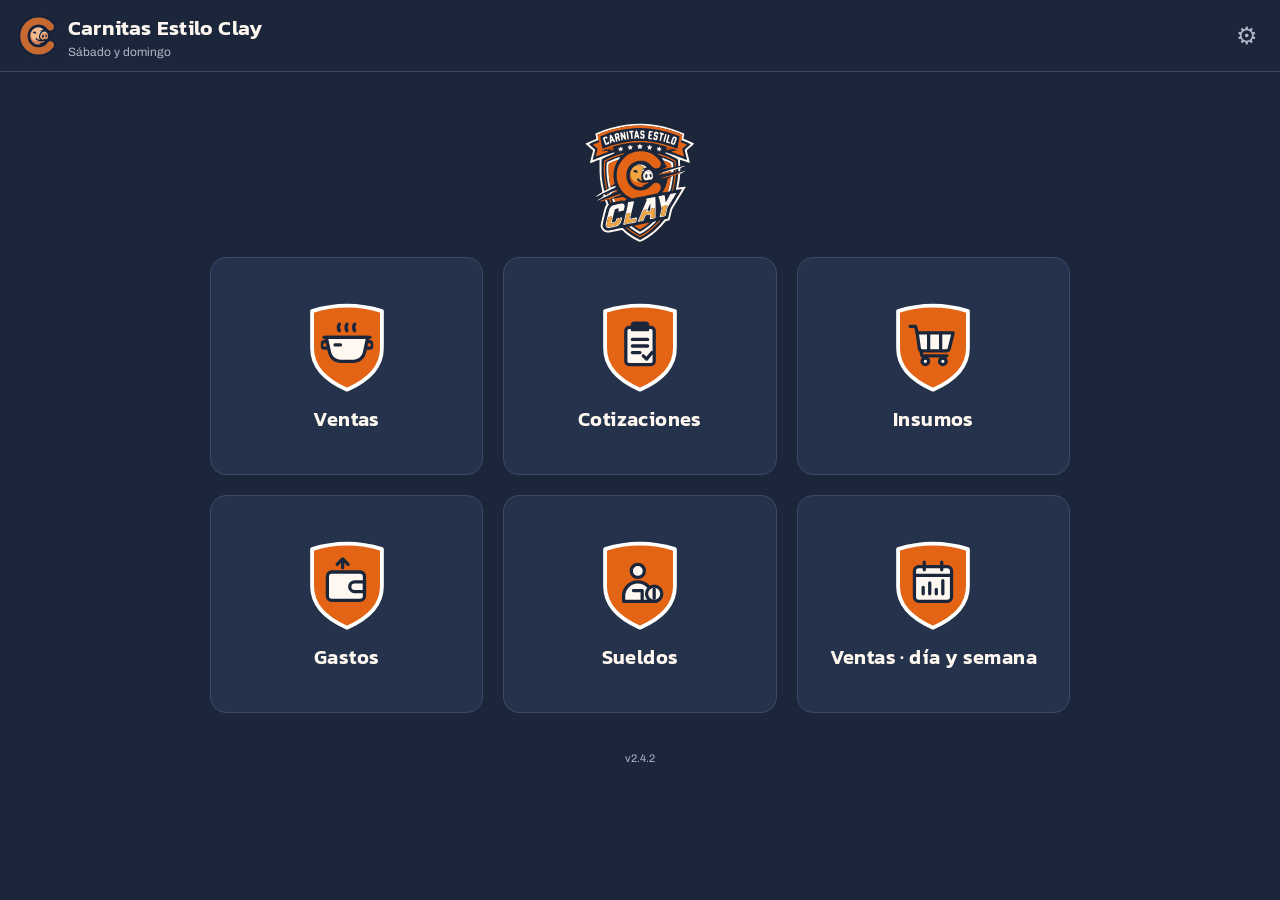
==== commit c6d98646: "Íconos propios estilo Clay en lugar de emojis (v2.4.2) - icons/: sprite SVG, CSS y guía ICONOS.md - " ====
--- a/index.html
+++ b/index.html
@@ -11,6 +11,7 @@
 <meta name="apple-mobile-web-app-capable" content="yes">
 <meta name="apple-mobile-web-app-status-bar-style" content="black-translucent">
 <meta name="theme-color" content="#1B263B">
+<link rel="stylesheet" href="icons/icons.css">
 <style>
   :root{
     /* Paleta de marca «Cobre y Noche» (Manual de Identidad Carnitas Estilo Clay) */
@@ -295,6 +296,19 @@
     .crow .cest{grid-column:2;grid-row:1;justify-self:end}
     .crow .nx{text-align:right}
   }
+
+  /* ---------- Íconos propios (icons/icons.svg + icons/icons.css) ----------
+     Los tokens del set apuntan a la paleta oficial de la app para no tener dos fuentes de color */
+  :root{--clay-orange:var(--accent);--clay-cream:var(--text);--clay-navy:var(--bg);--clay-card:var(--card);--clay-border:var(--border)}
+  button.navcard{width:100%;color:var(--text);font-size:clamp(15px,1.8vw,20px)}
+  .navcard .icon-badge{margin:0 auto 10px}
+  .navcard:focus-visible{outline:3px solid var(--accent);outline-offset:2px}
+  @media (min-width:900px){.navcard .icon-badge{width:88px;height:96px}}
+  header h1{display:flex;align-items:center;gap:8px}
+  #hicon{width:clamp(24px,2.6vw,32px);height:clamp(24px,2.6vw,32px)}
+  #hicon.hidden{display:none}
+  .cottabs .nueva{display:inline-flex;align-items:center;gap:6px}
+  .cottabs .nueva .icon{--icon-fill:var(--on-accent);--icon-stroke:var(--text)}
 </style>
 </head>
 <body>
@@ -304,7 +318,7 @@
   <img class="brandiso" src="logo_c.png" alt="" aria-hidden="true">
   <button id="backbtn" class="hidden" onclick="irInicio()" aria-label="Regresar">‹</button>
   <div>
-    <h1 id="hstate">Carnitas Estilo Clay</h1>
+    <h1><svg id="hicon" class="icon icon--md hidden" aria-hidden="true"><use/></svg><span id="hstate">Carnitas Estilo Clay</span></h1>
     <p id="hsub" style="font-size:12px;color:var(--muted);margin:2px 0 0">Sábado y domingo</p>
   </div>
   <div id="hspacer"></div>
@@ -319,12 +333,12 @@
   <div id="view-inicio">
     <div class="brandhero"><svg viewBox="50 10 615 668" role="img" aria-label="Carnitas Estilo Clay"><use href="#crest-g"/></svg></div>
     <div class="navgrid">
-      <div class="navcard" onclick="irVista('ventas')"><span class="ic">🥩</span>Ventas</div>
-      <div class="navcard" onclick="irVista('cotizaciones')"><span class="ic">📝</span>Cotizaciones</div>
-      <div class="navcard" onclick="irVista('insumos')"><span class="ic">🛒</span>Insumos</div>
-      <div class="navcard" onclick="irVista('gastos')"><span class="ic">🧾</span>Gastos</div>
-      <div class="navcard" onclick="irVista('sueldos')"><span class="ic">👷</span>Sueldos</div>
-      <div class="navcard" onclick="irVista('dia')"><span class="ic">📊</span>Ventas · día y semana</div>
+      <button type="button" class="navcard" onclick="irVista('ventas')"><svg class="icon-badge" viewBox="0 0 80 88" aria-hidden="true"><use href="icons/icons.svg#icon-badge"/><use href="icons/icons.svg#icon-ventas" x="16" y="18" width="48" height="48"/></svg>Ventas</button>
+      <button type="button" class="navcard" onclick="irVista('cotizaciones')"><svg class="icon-badge" viewBox="0 0 80 88" aria-hidden="true"><use href="icons/icons.svg#icon-badge"/><use href="icons/icons.svg#icon-cotizaciones" x="16" y="18" width="48" height="48"/></svg>Cotizaciones</button>
+      <button type="button" class="navcard" onclick="irVista('insumos')"><svg class="icon-badge" viewBox="0 0 80 88" aria-hidden="true"><use href="icons/icons.svg#icon-badge"/><use href="icons/icons.svg#icon-insumos" x="16" y="18" width="48" height="48"/></svg>Insumos</button>
+      <button type="button" class="navcard" onclick="irVista('gastos')"><svg class="icon-badge" viewBox="0 0 80 88" aria-hidden="true"><use href="icons/icons.svg#icon-badge"/><use href="icons/icons.svg#icon-gastos" x="16" y="18" width="48" height="48"/></svg>Gastos</button>
+      <button type="button" class="navcard" onclick="irVista('sueldos')"><svg class="icon-badge" viewBox="0 0 80 88" aria-hidden="true"><use href="icons/icons.svg#icon-badge"/><use href="icons/icons.svg#icon-sueldos" x="16" y="18" width="48" height="48"/></svg>Sueldos</button>
+      <button type="button" class="navcard" onclick="irVista('dia')"><svg class="icon-badge" viewBox="0 0 80 88" aria-hidden="true"><use href="icons/icons.svg#icon-badge"/><use href="icons/icons.svg#icon-ventas-semana" x="16" y="18" width="48" height="48"/></svg>Ventas · día y semana</button>
     </div>
     <p class="ver" id="verInicio"></p>
   </div>
@@ -357,7 +371,7 @@
   <div id="view-cotizaciones" class="hidden">
     <div class="cottabs">
       <button id="ct_lista" class="on" onclick="irCot('lista')">Mis cotizaciones</button>
-      <button class="nueva" onclick="nuevaCot()">+ Nueva cotización</button>
+      <button type="button" class="nueva" onclick="nuevaCot()"><svg class="icon icon--sm" aria-hidden="true"><use href="icons/icons.svg#icon-cotizaciones"/></svg>Nueva cotización</button>
     </div>
 
     <div id="cot-lista">
@@ -521,7 +535,7 @@
 <div id="modalRoot"></div>
 
 <script>
-const APP_VERSION = '2.4.1';
+const APP_VERSION = '2.4.2';
 
 /* =========================================================
    Catálogo
@@ -579,6 +593,10 @@
   dia:['Ventas','Por día o por semana (viernes a jueves)'],
   cotizaciones:['Cotizaciones','Eventos · precio por persona']
 };
+
+/* Ícono de cada módulo (símbolos de icons/icons.svg) */
+const SPRITE = 'icons/icons.svg';
+const ICONOS = {ventas:'icon-ventas', cotizaciones:'icon-cotizaciones', insumos:'icon-insumos', gastos:'icon-gastos', sueldos:'icon-sueldos', dia:'icon-ventas-semana'};
 
 const TIMEOUT_MS = 15000;
 
@@ -764,6 +782,9 @@
   });
   document.getElementById('backbtn').classList.toggle('hidden', v==='inicio');
   document.getElementById('hstate').textContent = TITULOS[v][0];
+  const hicon = document.getElementById('hicon');
+  hicon.classList.toggle('hidden', !ICONOS[v]);
+  if(ICONOS[v]) hicon.firstElementChild.setAttribute('href', SPRITE + '#' + ICONOS[v]);
   document.getElementById('hsub').textContent = TITULOS[v][1];
   if(v==='insumos'){ document.getElementById('ins_fecha').value = hoy(); toggleInsumoCategoria(); renderLista('insumos'); }
   if(v==='gastos'){ document.getElementById('ga_fecha').value = hoy(); renderLista('gastos'); }
@@ -861,7 +882,7 @@
     <div class="ckpi"><small>Margen estimado</small><b>${marProm==null ? '—' : Math.round(marProm)+'%'}</b><span>objetivo ${COT_CFG.margenObj}%</span></div>`;
   const el = document.getElementById('cq_lista');
   if(!lista.length){
-    el.innerHTML = `<div class="cotvacio">Aún no hay cotizaciones. Toca <b>+ Nueva cotización</b> para hacer la primera.</div>`;
+    el.innerHTML = `<div class="cotvacio">Aún no hay cotizaciones. Toca <b>Nueva cotización</b> para hacer la primera.</div>`;
   } else {
     el.innerHTML = `<div class="crow h"><span>Folio</span><span>Cliente</span><span>Evento</span><span>Pers.</span><span>Total</span><span>Estado</span><span>Siguiente paso</span></div>` +
       lista.map(c=>{
--- a/icons/icons.css
+++ b/icons/icons.css
@@ -0,0 +1,84 @@
+/* =========================================================
+   Íconos · Carnitas Estilo Clay
+   Requiere: icons/icons.svg (sprite)
+   ========================================================= */
+
+:root {
+  --clay-orange: #F26A1B;
+  --clay-cream:  #FFF1E2;
+  --clay-navy:   #1D263A;
+  --clay-card:   #262F48;
+  --clay-border: #34405E;
+}
+
+/* ---------- Base: presentación TRAZO ----------
+   Uso: encabezados, botones, barra inferior, listas */
+.icon {
+  --icon-fill:   var(--clay-orange);
+  --icon-stroke: var(--clay-cream);
+  --icon-sw: 3;
+  width: 32px;
+  height: 32px;
+  flex-shrink: 0;
+  display: inline-block;
+  vertical-align: middle;
+}
+
+/* Tamaños */
+.icon--sm { width: 24px; height: 24px; --icon-sw: 3.6; } /* compensa el trazo en tamaño chico */
+.icon--md { width: 32px; height: 32px; }
+.icon--lg { width: 52px; height: 52px; }
+
+/* Estado deshabilitado / inactivo (p. ej. pestañas no seleccionadas) */
+.icon--muted {
+  --icon-fill:   #4A5878;
+  --icon-stroke: #B8C0D6;
+}
+
+/* ---------- Presentación INSIGNIA ----------
+   Uso: tarjetas del menú principal.
+   Escudo naranja + glifo crema con trazo marino */
+.icon-badge {
+  --badge-fill:   var(--clay-orange);
+  --badge-stroke: #FFFFFF;
+  --icon-fill:    var(--clay-cream);
+  --icon-stroke:  var(--clay-navy);
+  --icon-sw: 3;
+  width: 66px;
+  height: 72px;      /* proporción 80:88 */
+  flex-shrink: 0;
+  display: block;
+}
+.icon-badge--lg { width: 88px; height: 96px; }
+
+/* ---------- Tarjeta del menú principal ---------- */
+.menu-grid {
+  display: grid;
+  grid-template-columns: repeat(2, minmax(0, 1fr));
+  gap: 14px;
+}
+@media (min-width: 720px) {
+  .menu-grid { grid-template-columns: repeat(3, minmax(0, 1fr)); }
+}
+
+.menu-card {
+  min-height: 148px;
+  padding: 18px 10px 16px;
+  display: flex;
+  flex-direction: column;
+  align-items: center;
+  justify-content: center;
+  gap: 10px;
+  background: var(--clay-card);
+  border: 1px solid var(--clay-border);
+  border-radius: 18px;
+  color: #FFFFFF;
+  font: 600 16px/1.2 'Kanit', system-ui, sans-serif;
+  text-align: center;
+  text-decoration: none;
+  cursor: pointer;
+  transition: transform .12s ease, border-color .12s ease;
+}
+.menu-card:hover  { border-color: var(--clay-orange); }
+.menu-card:active { transform: scale(.97); }
+.menu-card:focus-visible { outline: 3px solid var(--clay-orange); outline-offset: 2px; }
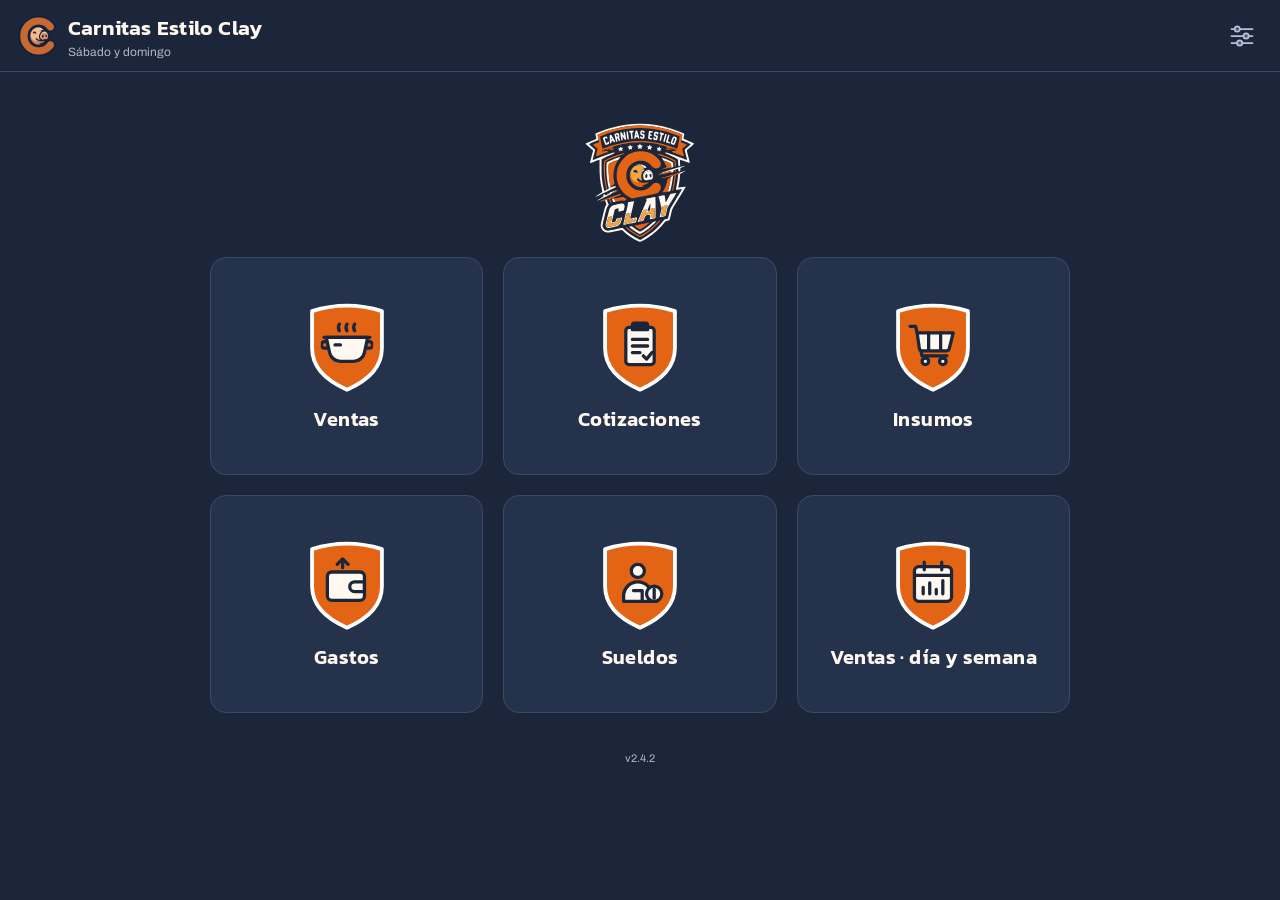
==== commit dd3bc456: "Íconos de apoyo: venta perdida, transferencia, efectivo, tarjeta y ajustes Mismo grid 48 y trazo 3 q" ====
--- a/index.html
+++ b/index.html
@@ -308,7 +308,14 @@
   #hicon{width:clamp(24px,2.6vw,32px);height:clamp(24px,2.6vw,32px)}
   #hicon.hidden{display:none}
   .cottabs .nueva{display:inline-flex;align-items:center;gap:6px}
-  .cottabs .nueva .icon{--icon-fill:var(--on-accent);--icon-stroke:var(--text)}
+  .cottabs .nueva .icon,.paysel button.on .icon{--icon-fill:var(--on-accent);--icon-stroke:var(--text)}
+  header .hset{display:flex;align-items:center;justify-content:center;min-width:44px;min-height:44px;padding:0}
+  header .hset .icon{width:clamp(24px,2.4vw,28px);height:clamp(24px,2.4vw,28px)}
+  .lostbtn,.paysel button{display:inline-flex;align-items:center;justify-content:center;gap:8px}
+  #cuentaSide .icon{vertical-align:-6px;margin-right:8px}
+  .paysel button{gap:6px}
+  .tkbar .bank{display:inline-flex;align-items:center;justify-content:center}
+  .icon--inline{width:1.25em;height:1.25em;vertical-align:-.3em;--icon-sw:3.6}
 </style>
 </head>
 <body>
@@ -322,7 +329,7 @@
     <p id="hsub" style="font-size:12px;color:var(--muted);margin:2px 0 0">Sábado y domingo</p>
   </div>
   <div id="hspacer"></div>
-  <button onclick="openSettings()" aria-label="Ajustes">⚙</button>
+  <button type="button" class="hset" onclick="openSettings()" aria-label="Ajustes"><svg class="icon icon--muted" aria-hidden="true"><use href="icons/icons.svg#icon-ajustes"/></svg></button>
 </header>
 
 <button id="pendbadge" class="badge hidden" onclick="enviarAhora()"></button>
@@ -347,14 +354,14 @@
     <div class="row2">
       <div class="colmain">
         <div class="chips" id="chips"></div>
-        <button class="lostbtn" onclick="abrirVentaPerdida()">📉 ¿Se te fue un cliente? Registrar venta perdida</button>
+        <button class="lostbtn" onclick="abrirVentaPerdida()"><svg class="icon icon--sm" aria-hidden="true"><use href="icons/icons.svg#icon-venta-perdida"/></svg>¿Se te fue un cliente? Registrar venta perdida</button>
         <div class="grid" id="grid"></div>
         <div id="qtypanel"></div>
       </div>
       <div id="ticket">
         <div class="tkbar">
           <button class="sum" onclick="toggleTicket()"><small id="tkcount">Ticket · sin productos</small><b id="tktotalBar">$0</b> <span id="tkarrow" style="color:var(--muted);font-size:12px">▲</span></button>
-          <button class="bank" onclick="abrirCuenta()" aria-label="Datos para transferencia">🏦</button>
+          <button class="bank" onclick="abrirCuenta()" aria-label="Datos para transferencia"><svg class="icon icon--sm" aria-hidden="true"><use href="icons/icons.svg#icon-transferencia"/></svg></button>
           <button id="cobrar" onclick="abrirCobro()">Cobrar</button>
         </div>
         <div class="tkdetail">
@@ -363,7 +370,7 @@
         </div>
         <div class="tktotal"><span>Total</span><span id="ticketTotal">$0</span></div>
         <button id="cobrarSide" class="addbtn" style="margin-top:0;padding:clamp(13px,1.8vw,18px);font-size:clamp(15px,1.5vw,18px)" onclick="abrirCobro()">Cobrar</button>
-        <button id="cuentaSide" class="addbtn alt" onclick="abrirCuenta()">🏦 Datos para transferencia</button>
+        <button id="cuentaSide" class="addbtn alt" onclick="abrirCuenta()"><svg class="icon icon--sm" aria-hidden="true"><use href="icons/icons.svg#icon-transferencia"/></svg>Datos para transferencia</button>
       </div>
     </div>
   </div>
@@ -1524,9 +1531,9 @@
           <div>
             <label style="margin-top:0">Método de pago</label>
             <div class="paysel">
-              <button id="pm_Efectivo" onclick="elegirMetodo('Efectivo')">💵 Efectivo</button>
-              <button id="pm_Tarjeta" onclick="elegirMetodo('Tarjeta')">💳 Tarjeta</button>
-              <button id="pm_Transferencia" onclick="elegirMetodo('Transferencia')">🏦 Transf.</button>
+              <button id="pm_Efectivo" onclick="elegirMetodo('Efectivo')"><svg class="icon icon--sm" aria-hidden="true"><use href="icons/icons.svg#icon-efectivo"/></svg>Efectivo</button>
+              <button id="pm_Tarjeta" onclick="elegirMetodo('Tarjeta')"><svg class="icon icon--sm" aria-hidden="true"><use href="icons/icons.svg#icon-tarjeta"/></svg>Tarjeta</button>
+              <button id="pm_Transferencia" onclick="elegirMetodo('Transferencia')"><svg class="icon icon--sm" aria-hidden="true"><use href="icons/icons.svg#icon-transferencia"/></svg>Transf.</button>
             </div>
             <label>¿Cuántos tacos se regalaron en este ticket? (opcional)</label>
             <input type="number" id="regaloInput" placeholder="Ej. 0" min="0" inputmode="numeric">
@@ -1623,7 +1630,7 @@
    ========================================================= */
 function datosCuentaHTML(){
   const filas = (cuenta||[]).filter(r=>r[0] && String(r[1]||'').trim());
-  if(!filas.length) return `<div class="msg" style="padding:14px">Aún no hay datos de cuenta. Llena la pestaña <b>Cuenta</b> de tu hoja y toca ⚙ → Sincronizar precios y cuenta.</div>`;
+  if(!filas.length) return `<div class="msg" style="padding:14px">Aún no hay datos de cuenta. Llena la pestaña <b>Cuenta</b> de tu hoja y toca <svg class="icon icon--inline" aria-hidden="true"><use href="icons/icons.svg#icon-ajustes"/></svg> <b>Ajustes</b> → Sincronizar precios y cuenta.</div>`;
   // La CLABE va primero y en grande; el resto en el orden de la hoja
   const orden = filas.slice().sort((x,y)=>(/clabe/i.test(y[0])?1:0)-(/clabe/i.test(x[0])?1:0));
   return `<div class="cta">${orden.map(([c,v])=>`<div class="dato ${/clabe/i.test(c)?'big':''}"><small>${esc(c)}</small><b>${esc(/clabe/i.test(c)?formatoClabe(v):v)}</b></div>`).join('')}</div>`;
@@ -1774,7 +1781,7 @@
 
   if(!servicioListo()){
     const filas = locales.filter(r=>String(r[0]).slice(0,10)===fecha);
-    if(!filas.length){ body.innerHTML = `<div class="msg">Configura el servicio en ⚙ Ajustes para ver tus ventas.</div>`; return; }
+    if(!filas.length){ body.innerHTML = `<div class="msg">Configura el servicio en <svg class="icon icon--inline" aria-hidden="true"><use href="icons/icons.svg#icon-ajustes"/></svg> <b>Ajustes</b> para ver tus ventas.</div>`; return; }
     renderDia(filas, [], filas.length);
     return;
   }
@@ -1823,7 +1830,7 @@
   const enSem = (r, a, b) => { const d = String(r[0]).slice(0,10); return d>=a && d<=b; };
   const pend = {};
   ['Ventas','Insumos','Gastos','Sueldos'].forEach(h=>pend[h] = outbox.filter(i=>i.sheet===h).flatMap(i=>i.rows));
-  if(!servicioListo()){ body.innerHTML = `<div class="msg">Configura el servicio en ⚙ Ajustes para ver tus ventas.</div>`; return; }
+  if(!servicioListo()){ body.innerHTML = `<div class="msg">Configura el servicio en <svg class="icon icon--inline" aria-hidden="true"><use href="icons/icons.svg#icon-ajustes"/></svg> <b>Ajustes</b> para ver tus ventas.</div>`; return; }
   const miPeticion = ++diaPeticion;
   body.innerHTML = `<div class="msg">Cargando la semana…</div>`;
   try{
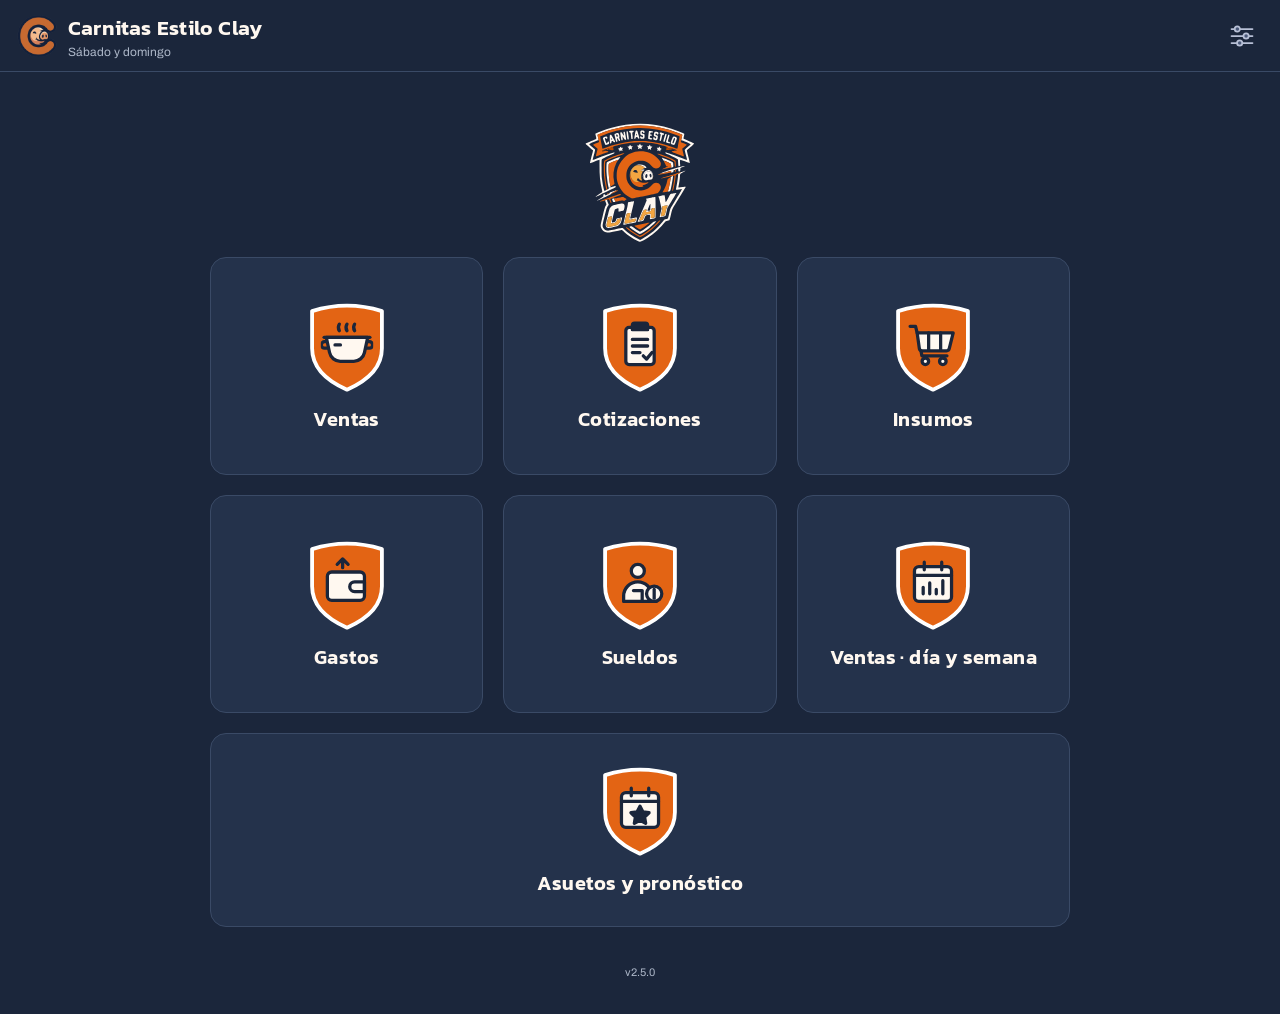
==== commit 9e483b11: "Asuetos y pronóstico semanal ajustado por asueto (v2.5.0) - Pestaña Asuetos con alta, edición y borr" ====
--- a/index.html
+++ b/index.html
@@ -316,6 +316,40 @@
   .paysel button{gap:6px}
   .tkbar .bank{display:inline-flex;align-items:center;justify-content:center}
   .icon--inline{width:1.25em;height:1.25em;vertical-align:-.3em;--icon-sw:3.6}
+
+  /* ---------- Asuetos y pronóstico ---------- */
+  .asugrid{display:grid;grid-template-columns:1.25fr 1fr;gap:10px}
+  .asugrid .asuhist{grid-column:1/-1}
+  .tablawrap{overflow-x:auto}
+  .ptabla{width:100%;border-collapse:collapse;font-size:13px}
+  .ptabla th{font-weight:400;color:var(--muted);font-size:11px;text-align:left;padding:4px 6px;border-bottom:1px solid var(--border)}
+  .ptabla td{padding:8px 6px;border-bottom:1px solid var(--border);vertical-align:top}
+  .ptabla .num{text-align:right;white-space:nowrap}
+  .ptabla small{display:block;color:var(--muted);font-size:10px;margin-top:2px}
+  .ptabla tr.asu td{background:rgba(227,100,20,.10)}
+  .ptabla td.down{color:var(--bad)} .ptabla td.up{color:var(--good)}
+  .asutag{display:inline-block;background:var(--accent-dark);color:#fff;border-radius:10px;padding:2px 8px;font-size:11px;margin:1px 0}
+  .mut{color:var(--muted)}
+  .asubtns{display:grid;grid-template-columns:1fr 1fr;gap:8px}
+  .asubtns .addbtn{margin-top:0;font-size:13px}
+  .dcard .sub{font-size:11px;color:var(--accent-light);margin:14px 0 4px;text-transform:uppercase;letter-spacing:.06em}
+  .asurow{display:flex;align-items:center;gap:10px;width:100%;background:none;border:0;border-bottom:1px solid var(--border);color:var(--text);padding:9px 2px;text-align:left}
+  .asurow .n{flex:1;min-width:0;font-size:14px}
+  .asurow .n b{font-weight:500}
+  .asurow .n small,.prelista small{display:block;color:var(--muted);font-size:11px;margin-top:2px}
+  .asurow .i{font-size:13px;white-space:nowrap}
+  .asurow:active{background:var(--card2)}
+  .sheet .xt{display:flex;align-items:center;gap:10px;padding:9px 0;font-size:14px;margin:6px 0 0;color:var(--text)}
+  .sheet .xt input{width:20px;height:20px;accent-color:var(--accent)}
+  .prelista{max-height:46vh;overflow-y:auto}
+  .prelista .rowline{border-bottom:1px solid var(--border)}
+  .prelista .nuevo{color:var(--accent-light);font-size:12px;white-space:nowrap}
+  .prelista .mut{font-size:12px;white-space:nowrap}
+  .addbtn.danger{color:var(--bad);border-color:var(--bad)}
+  .addbtn:disabled{opacity:.55}
+  .nota{background:var(--card);border:1px solid var(--accent-dark);border-left:4px solid var(--accent);border-radius:12px;padding:10px 12px;font-size:12px;margin-bottom:10px}
+  .nota b{color:var(--accent-light);font-weight:500}
+  @media (max-width:760px), (orientation:portrait){ .asugrid{grid-template-columns:1fr} }
 </style>
 </head>
 <body>
@@ -346,6 +380,7 @@
       <button type="button" class="navcard" onclick="irVista('gastos')"><svg class="icon-badge" viewBox="0 0 80 88" aria-hidden="true"><use href="icons/icons.svg#icon-badge"/><use href="icons/icons.svg#icon-gastos" x="16" y="18" width="48" height="48"/></svg>Gastos</button>
       <button type="button" class="navcard" onclick="irVista('sueldos')"><svg class="icon-badge" viewBox="0 0 80 88" aria-hidden="true"><use href="icons/icons.svg#icon-badge"/><use href="icons/icons.svg#icon-sueldos" x="16" y="18" width="48" height="48"/></svg>Sueldos</button>
       <button type="button" class="navcard" onclick="irVista('dia')"><svg class="icon-badge" viewBox="0 0 80 88" aria-hidden="true"><use href="icons/icons.svg#icon-badge"/><use href="icons/icons.svg#icon-ventas-semana" x="16" y="18" width="48" height="48"/></svg>Ventas · día y semana</button>
+      <button type="button" class="navcard wide" onclick="irVista('asuetos')"><svg class="icon-badge" viewBox="0 0 80 88" aria-hidden="true"><use href="icons/icons.svg#icon-badge"/><use href="icons/icons.svg#icon-asuetos" x="16" y="18" width="48" height="48"/></svg>Asuetos y pronóstico</button>
     </div>
     <p class="ver" id="verInicio"></p>
   </div>
@@ -537,12 +572,14 @@
     <div id="diaBody"></div>
   </div>
 
+  <div id="view-asuetos" class="hidden"><div id="asuBody"></div></div>
+
 </div>
 
 <div id="modalRoot"></div>
 
 <script>
-const APP_VERSION = '2.4.2';
+const APP_VERSION = '2.5.0';
 
 /* =========================================================
    Catálogo
@@ -598,12 +635,13 @@
   gastos:['Gastos','Otros gastos del negocio'],
   sueldos:['Sueldos','Pagos a ayudantes'],
   dia:['Ventas','Por día o por semana (viernes a jueves)'],
-  cotizaciones:['Cotizaciones','Eventos · precio por persona']
+  cotizaciones:['Cotizaciones','Eventos · precio por persona'],
+  asuetos:['Asuetos y pronóstico','Festivos y puentes que mueven la venta del fin de semana']
 };
 
 /* Ícono de cada módulo (símbolos de icons/icons.svg) */
 const SPRITE = 'icons/icons.svg';
-const ICONOS = {ventas:'icon-ventas', cotizaciones:'icon-cotizaciones', insumos:'icon-insumos', gastos:'icon-gastos', sueldos:'icon-sueldos', dia:'icon-ventas-semana'};
+const ICONOS = {ventas:'icon-ventas', cotizaciones:'icon-cotizaciones', insumos:'icon-insumos', gastos:'icon-gastos', sueldos:'icon-sueldos', dia:'icon-ventas-semana', asuetos:'icon-asuetos'};
 
 const TIMEOUT_MS = 15000;
 
@@ -784,7 +822,7 @@
    ========================================================= */
 function irVista(v){
   vistaActual = v;
-  ['inicio','ventas','cotizaciones','insumos','gastos','sueldos','dia'].forEach(id=>{
+  ['inicio','ventas','cotizaciones','insumos','gastos','sueldos','dia','asuetos'].forEach(id=>{
     document.getElementById('view-'+id).classList.toggle('hidden', id!==v);
   });
   document.getElementById('backbtn').classList.toggle('hidden', v==='inicio');
@@ -797,6 +835,7 @@
   if(v==='gastos'){ document.getElementById('ga_fecha').value = hoy(); renderLista('gastos'); }
   if(v==='sueldos'){ document.getElementById('su_fecha').value = hoy(); renderLista('sueldos'); }
   if(v==='cotizaciones'){ irCot('lista'); }
+  if(v==='asuetos'){ irAsuetos(); }
   if(v==='dia'){ modoVentas==='semana' ? irSemana(semanaActual || semanaDe(hoy())) : irDia(diaActual || hoy()); }
   window.scrollTo(0,0);
 }
@@ -1912,7 +1951,9 @@
   const pagos = Object.entries(r.porPago).sort((x,y)=>y[1]-x[1]);
   const horaPico = Object.entries(act.V.filter(x=>x[2]!=='Regalo').reduce((o,x)=>{ const k = `${DIA3[diaSem(String(x[0]).slice(0,10))]} ${String(x[0]).slice(11,13)}:00`; o[k]=(o[k]||0)+num(x[7]); return o; },{})).sort((x,y)=>y[1]-x[1])[0];
 
+  const asuSem = asuetosDeSemana(semanaActual);
   body.innerHTML = `
+    ${asuSem.length ? `<div class="nota"><b>Semana de asueto:</b> ${esc(asuSem.map(x=>x.nombre).join(', '))} (${esc(asuSem.map(rangoTxt).join(', '))}). Tómalo en cuenta al comparar con la semana anterior.</div>` : ''}
     ${!costosOk && r.total>0 ? `<div class="aviso"><b>Costos incompletos:</b> hay ventas pero no hay insumos capturados de vie ${fechaCorta(semanaActual)} a jue ${fechaCorta(sumarDias(semanaActual,6))}. La utilidad no es confiable hasta que se registren.</div>` : ''}
     <div class="kpis sem">
       <div class="kpi main"><p class="l">Venta de la semana</p><p class="v">${fmt(r.total)}</p>${deltaTxt(r.total, a.total, 'semana anterior')}</div>
@@ -2030,6 +2071,357 @@
 }
 
 /* =========================================================
+   Días de asueto y pronóstico semanal
+   - Un asueto es un periodo (inicio–fin). Marca la semana de negocio
+     (viernes a jueves) cuyo sábado o domingo cae dentro del periodo.
+   - Pronóstico = venta base × factor de asueto.
+     · Venta base: mediana de las últimas 6 semanas normales (sin asueto,
+       con al menos 2 días de venta). La mediana no se deja jalar por una
+       semana atípica.
+     · Factor: lo que el dueño capture como impacto estimado; si no hay,
+       el histórico de ese mismo asueto en años previos; si no, la mediana
+       de todos los asuetos pasados. Con pocas observaciones el factor se
+       acerca a 1 (sin efecto) para no sobrerreaccionar a un solo dato.
+   ========================================================= */
+const ASU_COLS = ['Fecha inicio','Fecha fin','Nombre','Tipo','Impacto estimado (%)','Considerar','Notas','ID','Actualizado'];
+const ASU_TIPOS = ['Oficial','Tradicional','Puente','Vacaciones','Local','Otro'];
+const PRON_CFG = {semanasBase: 6, minBase: 3, previasHist: 4, minPrevias: 2, kGlobal: 2, kClave: 1, horizonte: 8};
+let asuetos = leerJSON('carnitas_asuetos', []);
+let semanal = leerJSON('carnitas_semanal', null); // {t, semanas}
+let asuCargando = false;
+
+function claveAsueto(nombre){
+  return String(nombre||'').toLowerCase().normalize('NFD').replace(/[̀-ͯ]/g,'').replace(/\d+/g,'').replace(/[^a-z]+/g,' ').trim();
+}
+function asuDeFila(r){
+  const imp = r[4]===''||r[4]==null ? null : Number(r[4]);
+  return {inicio: String(r[0]).slice(0,10), fin: String(r[1]||r[0]).slice(0,10), nombre: String(r[2]||''), tipo: String(r[3]||'Otro'),
+    impacto: isFinite(imp) ? imp : null, considerar: !/^no$/i.test(String(r[5]||'Sí').trim()), notas: String(r[6]||''), id: String(r[7]||'')};
+}
+function asuAObjeto(a){
+  return {'Fecha inicio': a.inicio, 'Fecha fin': a.fin, 'Nombre': a.nombre, 'Tipo': a.tipo,
+    'Impacto estimado (%)': a.impacto==null ? '' : a.impacto, 'Considerar': a.considerar ? 'Sí' : 'No', 'Notas': a.notas||'', 'ID': a.id};
+}
+
+/* ---------- Festivos de México ---------- */
+function isoDe(y, m, d){ return fechaLocal(new Date(y, m-1, d)); }
+function enesimoLunes(y, m, n){ const d1 = new Date(y, m-1, 1).getDay(); return isoDe(y, m, 1 + ((8 - d1) % 7) + 7*(n-1)); }
+function pascua(y){ // Domingo de Pascua (algoritmo gregoriano anónimo)
+  const a=y%19, b=Math.floor(y/100), c=y%100, d=Math.floor(b/4), e=b%4, f=Math.floor((b+8)/25), g=Math.floor((b-f+1)/3),
+        h=(19*a+b-d-g+15)%30, i=Math.floor(c/4), k=c%4, l=(32+2*e+2*i-h-k)%7, m=Math.floor((a+11*h+22*l)/451),
+        mes=Math.floor((h+l-7*m+114)/31), dia=((h+l-7*m+114)%31)+1;
+  return isoDe(y, mes, dia);
+}
+// Periodo que se siente en el fin de semana según el día en que cae el festivo
+function periodoFestivo(iso){
+  const w = diaSem(iso);
+  if(w===1) return [sumarDias(iso,-2), iso];          // lunes: puente sáb–lun
+  if(w===2) return [sumarDias(iso,-3), iso];          // martes: puente sáb–mar
+  if(w===4) return [iso, sumarDias(iso,3)];           // jueves: jue–dom
+  if(w===5) return [iso, sumarDias(iso,2)];           // viernes: vie–dom
+  if(w===6) return [iso, sumarDias(iso,1)];           // sábado: sáb–dom
+  if(w===0) return [sumarDias(iso,-1), iso];          // domingo: sáb–dom
+  return [iso, iso];                                  // miércoles: no toca fin de semana
+}
+const GRUPOS_FESTIVOS = [
+  {id:'oficial', nombre:'Descanso obligatorio (Ley Federal del Trabajo, art. 74)', on:true},
+  {id:'santa', nombre:'Semana Santa (jueves a domingo de Pascua)', on:true},
+  {id:'tradicional', nombre:'Día de Muertos y Virgen de Guadalupe', on:false},
+  {id:'vacaciones', nombre:'Vacaciones de fin de año (24 dic – 1 ene)', on:false}
+];
+function festivosMX(y){
+  const L = [];
+  const add = (grupo, clave, nombre, tipo, iso, periodo) => {
+    const [ini, fin] = periodo || periodoFestivo(iso);
+    L.push({grupo, id:`mx-${clave}-${y}`, nombre, tipo, inicio: ini, fin, impacto:null, considerar:true, notas:`Precargado · festivo ${etiquetaFecha(iso).toLowerCase()}`});
+  };
+  add('oficial','anio-nuevo','Año Nuevo','Oficial', isoDe(y,1,1));
+  add('oficial','constitucion','Día de la Constitución','Oficial', enesimoLunes(y,2,1));
+  add('oficial','juarez','Natalicio de Benito Juárez','Oficial', enesimoLunes(y,3,3));
+  add('oficial','trabajo','Día del Trabajo','Oficial', isoDe(y,5,1));
+  add('oficial','independencia','Día de la Independencia','Oficial', isoDe(y,9,16));
+  if((y-2024)%6===0) add('oficial','transmision','Transmisión del Poder Ejecutivo','Oficial', isoDe(y,10,1));
+  add('oficial','revolucion','Día de la Revolución','Oficial', enesimoLunes(y,11,3));
+  add('oficial','navidad','Navidad','Oficial', isoDe(y,12,25));
+  const p = pascua(y);
+  add('santa','semana-santa','Semana Santa','Tradicional', sumarDias(p,-3), [sumarDias(p,-3), p]);
+  add('tradicional','muertos','Día de Muertos','Tradicional', isoDe(y,11,2));
+  add('tradicional','guadalupe','Virgen de Guadalupe','Tradicional', isoDe(y,12,12));
+  add('vacaciones','fin-de-anio','Vacaciones de fin de año','Vacaciones', isoDe(y,12,24), [isoDe(y,12,24), isoDe(y+1,1,1)]);
+  return L;
+}
+
+function festivosPrecarga(anio){
+  if(anio) return festivosMX(anio);
+  const y0 = Number(hoy().slice(0,4));
+  return festivosMX(y0).concat(festivosMX(y0+1));
+}
+
+/* ---------- Modelo ---------- */
+function mediana(xs){ const a = xs.filter(x=>isFinite(x)).slice().sort((x,y)=>x-y); if(!a.length) return null; const m = Math.floor(a.length/2); return a.length%2 ? a[m] : (a[m-1]+a[m])/2; }
+function asuetosDeSemana(vie, lista){
+  const sab = sumarDias(vie,1), dom = sumarDias(vie,2);
+  return (lista||asuetos).filter(a=>a.considerar && ((sab>=a.inicio && sab<=a.fin) || (dom>=a.inicio && dom<=a.fin)));
+}
+
+function modeloPronostico(semanas, lista, hoyIso){
+  const actual = semanaDe(hoyIso);
+  const cerradas = (semanas||[]).filter(s=>s.semana < actual && s.venta > 0);
+  const marca = s => asuetosDeSemana(s.semana, lista);
+  const normales = cerradas.filter(s=>!marca(s).length && s.dias >= 2);
+
+  // Impacto observado de cada asueto pasado vs. las semanas normales previas
+  const observados = [];
+  cerradas.forEach(s=>{
+    const as = marca(s); if(!as.length) return;
+    const previas = normales.filter(n=>n.semana < s.semana).slice(-PRON_CFG.previasHist);
+    if(previas.length < PRON_CFG.minPrevias) return;
+    const base = mediana(previas.map(n=>n.venta)), baseKg = mediana(previas.map(n=>n.kg));
+    observados.push({semana: s.semana, nombres: as.map(a=>a.nombre), claves: as.map(a=>claveAsueto(a.nombre)),
+      venta: s.venta, base, ratio: s.venta/base, kgRatio: baseKg>0 ? s.kg/baseKg : null});
+  });
+  const nG = observados.length, medG = mediana(observados.map(o=>o.ratio));
+  const fGlobal = nG ? (nG*medG + PRON_CFG.kGlobal)/(nG + PRON_CFG.kGlobal) : 1; // se encoge hacia "sin efecto"
+
+  function factorDe(as){
+    if(!as.length) return {f:1, fuente:''};
+    const manual = as.filter(a=>a.impacto!=null);
+    if(manual.length){ const imp = Math.min(...manual.map(a=>a.impacto)); return {f: Math.max(0, 1 + imp/100), fuente:'estimado por ti'}; }
+    const claves = as.map(a=>claveAsueto(a.nombre));
+    const propios = observados.filter(o=>o.claves.some(c=>claves.includes(c)));
+    if(propios.length){
+      const f = (propios.reduce((s,o)=>s+o.ratio,0) + PRON_CFG.kClave*fGlobal)/(propios.length + PRON_CFG.kClave);
+      return {f, fuente:`histórico de este asueto (${propios.length})`};
+    }
+    if(nG) return {f: fGlobal, fuente:`promedio de asuetos (${nG})`};
+    return {f:1, fuente:'sin histórico'};
+  }
+
+  const ult = normales.slice(-PRON_CFG.semanasBase);
+  const base = ult.length >= PRON_CFG.minBase ? mediana(ult.map(s=>s.venta)) : null;
+  const baseKg = ult.length >= PRON_CFG.minBase ? mediana(ult.map(s=>s.kg)) : null;
+  // Variación típica de una semana normal (desviación absoluta mediana relativa)
+  const disp = base ? mediana(ult.map(s=>Math.abs(s.venta - base)))/base : null;
+
+  const futuras = [];
+  for(let i=0; i<PRON_CFG.horizonte; i++){
+    const vie = sumarDias(actual, 7*i), as = asuetosDeSemana(vie, lista), fx = factorDe(as);
+    const venta = base!=null ? base*fx.f : null;
+    futuras.push({semana: vie, asuetos: as, factor: fx.f, fuente: fx.fuente, venta,
+      kg: baseKg!=null ? baseKg*fx.f : null, banda: venta!=null && disp!=null ? venta*disp : null});
+  }
+  return {base, baseKg, nBase: ult.length, disp, observados, nG, medG, fGlobal, futuras, normales: normales.length};
+}
+
+/* ---------- Datos ---------- */
+async function cargarAsuetos(silencio){
+  if(!servicioListo()) return false;
+  try{
+    const d = await apiGet('asuetos');
+    asuetos = (d.filas||[]).map(asuDeFila).filter(a=>a.id && a.inicio);
+    guardarJSON('carnitas_asuetos', asuetos);
+    return true;
+  }catch(e){
+    if(!silencio) toast(/Acción no reconocida/.test(e.message) ? 'Actualiza el servicio de Apps Script a la versión 2.5 para guardar asuetos' : 'No se pudieron cargar los asuetos: ' + e.message, true);
+    return false;
+  }
+}
+async function cargarSemanal(){
+  const d = await apiGet('semanal', {desde: sumarDias(hoy(), -730)}, 30000);
+  semanal = {t: Date.now(), semanas: d.semanas||[]};
+  guardarJSON('carnitas_semanal', semanal);
+}
+async function guardarAsuetosSrv(lista, borrar){
+  const r = await apiPost({action:'guardarAsuetos', asuetos: lista.map(asuAObjeto), borrar: borrar||[]});
+  await cargarAsuetos(true);
+  return r;
+}
+
+/* ---------- Vista ---------- */
+let asuPeticion = 0;
+async function irAsuetos(){
+  const body = document.getElementById('asuBody');
+  renderAsuetos();
+  if(!servicioListo()) return;
+  const mia = ++asuPeticion;
+  if(!semanal) body.querySelector('#asuPron').innerHTML = `<div class="msg">Calculando el pronóstico…</div>`;
+  try{
+    await Promise.all([cargarAsuetos(false), cargarSemanal()]);
+  }catch(e){
+    if(mia===asuPeticion) toast(/Acción no reconocida/.test(e.message) ? 'Actualiza el servicio de Apps Script a la versión 2.5 para ver el pronóstico' : 'Sin conexión: se muestra la última copia guardada', true);
+  }
+  if(mia===asuPeticion && vistaActual==='asuetos') renderAsuetos();
+}
+
+function rangoTxt(a){
+  const ini = `${DIA3[diaSem(a.inicio)]} ${fechaCorta(a.inicio)}`;
+  const anio = a.fin.slice(0,4)!==hoy().slice(0,4) ? ` ${a.fin.slice(0,4)}` : '';
+  return (a.fin===a.inicio ? ini : `${ini} – ${DIA3[diaSem(a.fin)]} ${fechaCorta(a.fin)}`) + anio;
+}
+function pctTxt(f){ const p = (f-1)*100; return `${p>0?'+':p<0?'−':''}${Math.abs(p).toFixed(0)}%`; }
+
+function renderAsuetos(){
+  const body = document.getElementById('asuBody');
+  const h = hoy();
+  const M = modeloPronostico(semanal ? semanal.semanas : [], asuetos, h);
+  const prox = M.futuras.find(f=>f.asuetos.length);
+  const sinServicio = !servicioListo();
+
+  const kpis = `
+    <div class="kpis">
+      <div class="kpi main"><p class="l">Fin de semana normal (base)</p><p class="v">${M.base!=null ? fmt(M.base) : '—'}</p>
+        <p class="d">${M.base!=null ? `Mediana de ${M.nBase} semanas sin asueto` : `Faltan semanas sin asueto (mín. ${PRON_CFG.minBase})`}</p></div>
+      <div class="kpi"><p class="l">Impacto histórico de asuetos</p><p class="v">${M.nG ? pctTxt(M.medG) : '—'}</p>
+        <p class="d">${M.nG ? `${M.nG} fin${M.nG>1?'es':''} de semana · ajuste aplicado ${pctTxt(M.fGlobal)}` : 'Aún sin asuetos con histórico'}</p></div>
+      <div class="kpi"><p class="l">Próximo asueto</p><p class="v" style="font-size:clamp(15px,1.8vw,19px)">${prox ? esc(prox.asuetos[0].nombre) : '—'}</p>
+        <p class="d">${prox ? `Semana del vie ${fechaCorta(prox.semana)}${prox.venta!=null ? ` · ${fmt(prox.venta)}` : ''}` : 'Ninguno en las próximas 8 semanas'}</p></div>
+      <div class="kpi"><p class="l">Asuetos registrados</p><p class="v">${asuetos.length}</p><p class="d">${asuetos.filter(a=>a.fin>=h).length} por venir</p></div>
+    </div>`;
+
+  const filasPron = M.futuras.map(f=>{
+    const asu = f.asuetos.length;
+    return `<tr class="${asu?'asu':''}">
+      <td>vie ${fechaCorta(f.semana)}${f.semana===semanaDe(h)?' <small>(esta)</small>':''}</td>
+      <td>${asu ? f.asuetos.map(a=>`<span class="asutag">${esc(a.nombre)}</span>`).join(' ') : '<span class="mut">Normal</span>'}</td>
+      <td class="num">${f.venta!=null ? fmt(f.venta) : '—'}${f.banda ? `<small>± ${fmtK(f.banda)}</small>` : ''}</td>
+      <td class="num">${f.kg!=null ? f.kg.toFixed(0)+' kg' : '—'}</td>
+      <td class="num">${asu ? `${pctTxt(f.factor)}<small>${esc(f.fuente)}</small>` : '<span class="mut">—</span>'}</td></tr>`;
+  }).join('');
+  const pron = sinServicio && !semanal
+    ? `<div class="msg">Configura el servicio en <b>Ajustes</b> para calcular el pronóstico.</div>`
+    : `<div class="tablawrap"><table class="ptabla"><thead><tr><th>Semana</th><th>Asueto</th><th class="num">Venta</th><th class="num">Carne</th><th class="num">Ajuste</th></tr></thead><tbody>${filasPron}</tbody></table></div>
+       <p class="hint">Venta de mostrador de sábado y domingo (sin eventos ni regalos). Carne = kilos vendidos esperados, útil para la compra del viernes. ± = variación típica de una semana normal.</p>`;
+
+  const ordenados = asuetos.slice().sort((a,b)=>a.inicio<b.inicio?-1:1);
+  const proximos = ordenados.filter(a=>a.fin>=h), pasados = ordenados.filter(a=>a.fin<h).reverse();
+  const filaAsu = a => {
+    const toca = a.considerar && [semanaDe(a.inicio), semanaDe(a.fin)].some(v=>asuetosDeSemana(v,[a]).length) ;
+    return `<button type="button" class="asurow" onclick="editarAsueto('${jsq(a.id)}')">
+      <span class="n"><b>${esc(a.nombre)}</b><small>${rangoTxt(a)} · ${esc(a.tipo)}${!a.considerar?' · no se considera':''}${a.considerar&&!toca?' · no toca fin de semana':''}</small></span>
+      <span class="i">${a.impacto!=null ? `${a.impacto>0?'+':''}${a.impacto}%` : '<span class="mut">auto</span>'}</span></button>`;
+  };
+  const lista = `
+    <div class="asubtns"><button class="addbtn" onclick="editarAsueto()">Agregar asueto</button><button class="addbtn alt" onclick="abrirPrecarga()">Precargar festivos de México</button></div>
+    ${proximos.length ? `<p class="sub">Próximos</p>${proximos.map(filaAsu).join('')}` : `<p class="hint" style="margin:12px 0">Aún no hay asuetos por venir. Empieza con los festivos oficiales.</p>`}
+    ${pasados.length ? `<p class="sub">Pasados</p>${pasados.slice(0,12).map(filaAsu).join('')}` : ''}`;
+
+  const hist = M.observados.length
+    ? `<div class="tablawrap"><table class="ptabla"><thead><tr><th>Semana</th><th>Asueto</th><th class="num">Real</th><th class="num">Normal</th><th class="num">Impacto</th></tr></thead><tbody>
+        ${M.observados.slice().reverse().map(o=>`<tr><td>vie ${fechaCorta(o.semana)}</td><td>${esc(o.nombres.join(', '))}</td><td class="num">${fmt(o.venta)}</td><td class="num">${fmt(o.base)}</td>
+          <td class="num ${o.ratio<1?'down':'up'}">${pctTxt(o.ratio)}</td></tr>`).join('')}</tbody></table></div>`
+    : `<p class="hint">Cuando pase un fin de semana marcado como asueto, aquí verás su venta contra la mediana de las ${PRON_CFG.previasHist} semanas normales previas.</p>`;
+
+  body.innerHTML = `${kpis}
+    <div class="asugrid">
+      <div class="dcard"><h4>Pronóstico · próximas ${PRON_CFG.horizonte} semanas</h4><div id="asuPron">${pron}</div></div>
+      <div class="dcard"><h4>Días de asueto</h4>${lista}</div>
+      <div class="dcard asuhist"><h4>Asuetos pasados vs. fin de semana normal</h4>${hist}
+        <p class="hint">Cómo se ajusta: si capturas un impacto estimado se usa ese; si no, el histórico del mismo asueto en años previos; si no, la mediana de todos los asuetos. Con pocos datos el ajuste se acerca a 0% para no exagerar por un solo fin de semana.</p></div>
+    </div>`;
+}
+
+/* ---------- Alta, edición y borrado ---------- */
+function editarAsueto(id){
+  const a = asuetos.find(x=>x.id===id) || {id:'', nombre:'', tipo:'Puente', inicio:'', fin:'', impacto:null, considerar:true, notas:''};
+  document.getElementById('modalRoot').innerHTML = `
+    <div class="overlay" onclick="if(event.target===this)cerrarModal()">
+      <div class="sheet">
+        <h2>${a.id ? 'Editar asueto' : 'Nuevo asueto'}</h2>
+        <label>Nombre</label>
+        <input type="text" id="as_nombre" value="${esc(a.nombre)}" placeholder="Ej. Puente de la Revolución">
+        <label>Tipo</label>
+        <select id="as_tipo">${ASU_TIPOS.map(t=>`<option ${t===a.tipo?'selected':''}>${t}</option>`).join('')}</select>
+        <div class="sheetcols">
+          <div><label>Desde</label><input type="date" id="as_ini" value="${esc(a.inicio)}" onchange="const f=document.getElementById('as_fin'); if(!f.value||f.value<this.value) f.value=this.value; asuAviso()"></div>
+          <div><label>Hasta</label><input type="date" id="as_fin" value="${esc(a.fin)}" onchange="asuAviso()"></div>
+        </div>
+        <p class="hint" id="as_aviso"></p>
+        <label>Impacto estimado en la venta (%)</label>
+        <input type="number" id="as_imp" inputmode="decimal" step="any" value="${a.impacto==null?'':a.impacto}" placeholder="Ej. -20 · vacío = lo calcula el histórico">
+        <label class="xt"><input type="checkbox" id="as_cons" ${a.considerar?'checked':''}>Considerar en el pronóstico</label>
+        <label>Notas</label>
+        <input type="text" id="as_notas" value="${esc(a.notas)}" placeholder="Ej. Cerramos el lunes">
+        <button class="addbtn" id="as_guardar" onclick="guardarAsueto('${jsq(a.id)}')">Guardar</button>
+        ${a.id ? `<button class="addbtn alt danger" id="as_borrar" onclick="borrarAsueto('${jsq(a.id)}', this)">Borrar</button>` : ''}
+        <button class="addbtn alt" onclick="cerrarModal()">Cancelar</button>
+      </div>
+    </div>`;
+  asuAviso();
+  if(!a.id) document.getElementById('as_nombre').focus();
+}
+function asuAviso(){
+  const ini = val('as_ini'), fin = val('as_fin') || ini, el = document.getElementById('as_aviso');
+  if(!el) return;
+  if(!ini){ el.textContent = 'Marca el periodo completo que se siente en el puesto, p. ej. sábado a lunes en un puente.'; return; }
+  const sems = []; for(let v = semanaDe(ini); v <= semanaDe(fin); v = sumarDias(v,7)) if(asuetosDeSemana(v,[{inicio:ini, fin, considerar:true}]).length) sems.push(v);
+  el.textContent = sems.length ? `Afecta el fin de semana ${sems.map(v=>`${fechaCorta(sumarDias(v,1))}–${fechaCorta(sumarDias(v,2))}`).join(', ')}.`
+                               : 'Este periodo no incluye sábado ni domingo: no cambia el pronóstico. Si se hace puente, extiéndelo al fin de semana.';
+}
+async function guardarAsueto(id){
+  const a = {id: id || ('as-' + nuevoId()), nombre: val('as_nombre').trim(), tipo: val('as_tipo'), inicio: val('as_ini'), fin: val('as_fin') || val('as_ini'),
+    impacto: val('as_imp')==='' ? null : num(val('as_imp')), considerar: document.getElementById('as_cons').checked, notas: val('as_notas').trim()};
+  if(!a.nombre){ toast('Escribe el nombre del asueto', true); return; }
+  if(!a.inicio){ toast('Elige la fecha de inicio', true); return; }
+  if(a.fin < a.inicio){ toast('La fecha final es anterior al inicio', true); return; }
+  if(a.impacto!=null && (a.impacto < -100 || a.impacto > 300)){ toast('El impacto debe estar entre -100% y 300%', true); return; }
+  const b = document.getElementById('as_guardar'); b.disabled = true; b.textContent = 'Guardando…';
+  try{
+    await guardarAsuetosSrv([a]);
+    cerrarModal(); toast('Asueto guardado'); renderAsuetos();
+  }catch(e){
+    b.disabled = false; b.textContent = 'Guardar';
+    toast(/Acción no reconocida/.test(e.message) ? 'Actualiza el servicio de Apps Script a la versión 2.5' : 'No se guardó: ' + e.message, true);
+  }
+}
+async function borrarAsueto(id, btn){
+  if(!btn.dataset.ok){ btn.dataset.ok = '1'; btn.textContent = 'Toca otra vez para borrar'; setTimeout(()=>{ if(btn.isConnected){ delete btn.dataset.ok; btn.textContent = 'Borrar'; } }, 4000); return; }
+  btn.disabled = true; btn.textContent = 'Borrando…';
+  try{
+    await guardarAsuetosSrv([], [id]);
+    cerrarModal(); toast('Asueto borrado'); renderAsuetos();
+  }catch(e){ btn.disabled = false; btn.textContent = 'Borrar'; toast('No se borró: ' + e.message, true); }
+}
+
+/* ---------- Precarga de festivos ---------- */
+let precargaAnio = null;
+function abrirPrecarga(anio){
+  const y0 = Number(hoy().slice(0,4));
+  precargaAnio = anio==null ? 0 : anio; // 0 = este año y el siguiente
+  const sel = {}; GRUPOS_FESTIVOS.forEach(g=>sel[g.id] = document.getElementById('pg_'+g.id) ? document.getElementById('pg_'+g.id).checked : g.on);
+  const ids = new Set(asuetos.map(a=>a.id));
+  const lista = festivosPrecarga(precargaAnio);
+  const elegidos = lista.filter(f=>sel[f.grupo]);
+  const nuevos = elegidos.filter(f=>!ids.has(f.id));
+  document.getElementById('modalRoot').innerHTML = `
+    <div class="overlay" onclick="if(event.target===this)cerrarModal()">
+      <div class="sheet wide">
+        <h2>Precargar festivos de México</h2>
+        <div class="seg">${[[0,`${y0} y ${y0+1}`],[y0,String(y0)],[y0+1,String(y0+1)]].map(([y,t])=>`<button class="${y===precargaAnio?'on':''}" onclick="abrirPrecarga(${y})">${t}</button>`).join('')}</div>
+        <div class="sheetcols">
+          <div>${GRUPOS_FESTIVOS.map(g=>`<label class="xt"><input type="checkbox" id="pg_${g.id}" ${sel[g.id]?'checked':''} onchange="abrirPrecarga(${precargaAnio})">${esc(g.nombre)}</label>`).join('')}
+            <p class="hint">Los festivos que caen en lunes o viernes se precargan con su puente (el fin de semana pegado). Después puedes editar cada uno o capturar su impacto estimado.</p></div>
+          <div class="prelista">${elegidos.length ? elegidos.map(f=>`<div class="rowline"><span>${esc(f.nombre)}<small>${rangoTxt(f)}</small></span><span class="${ids.has(f.id)?'mut':'nuevo'}">${ids.has(f.id)?'ya está':'nuevo'}</span></div>`).join('') : '<p class="hint">Elige al menos un grupo.</p>'}</div>
+        </div>
+        <button class="addbtn" id="pg_ok" ${nuevos.length?'':'disabled'} onclick="confirmarPrecarga()">${nuevos.length ? `Agregar ${nuevos.length} asueto${nuevos.length>1?'s':''}` : 'Nada nuevo que agregar'}</button>
+        <button class="addbtn alt" onclick="cerrarModal()">Cancelar</button>
+      </div>
+    </div>`;
+}
+async function confirmarPrecarga(){
+  const ids = new Set(asuetos.map(a=>a.id));
+  const nuevos = festivosPrecarga(precargaAnio).filter(f=>document.getElementById('pg_'+f.grupo).checked && !ids.has(f.id))
+    .map(({grupo, ...a})=>a);
+  const b = document.getElementById('pg_ok'); b.disabled = true; b.textContent = 'Guardando…';
+  try{
+    await guardarAsuetosSrv(nuevos);
+    cerrarModal(); toast(`${nuevos.length} asuetos agregados`); renderAsuetos();
+  }catch(e){
+    b.disabled = false; b.textContent = 'Reintentar';
+    toast(/Acción no reconocida/.test(e.message) ? 'Actualiza el servicio de Apps Script a la versión 2.5' : 'No se guardó: ' + e.message, true);
+  }
+}
+
+/* =========================================================
    Arranque
    ========================================================= */
 window.addEventListener('online', enviarPendientes);
@@ -2039,7 +2431,7 @@
 window.addEventListener('load', ()=>{
   document.getElementById('verInicio').textContent = `v${APP_VERSION}`;
   renderChips(); renderGrid(); renderTicket(); updateBadge();
-  if(servicioListo()){ cargarPrecios(); cargarCuenta(); enviarPendientes(); }
+  if(servicioListo()){ cargarPrecios(); cargarCuenta(); enviarPendientes(); cargarAsuetos(true); }
 });
 </script>
 </body>
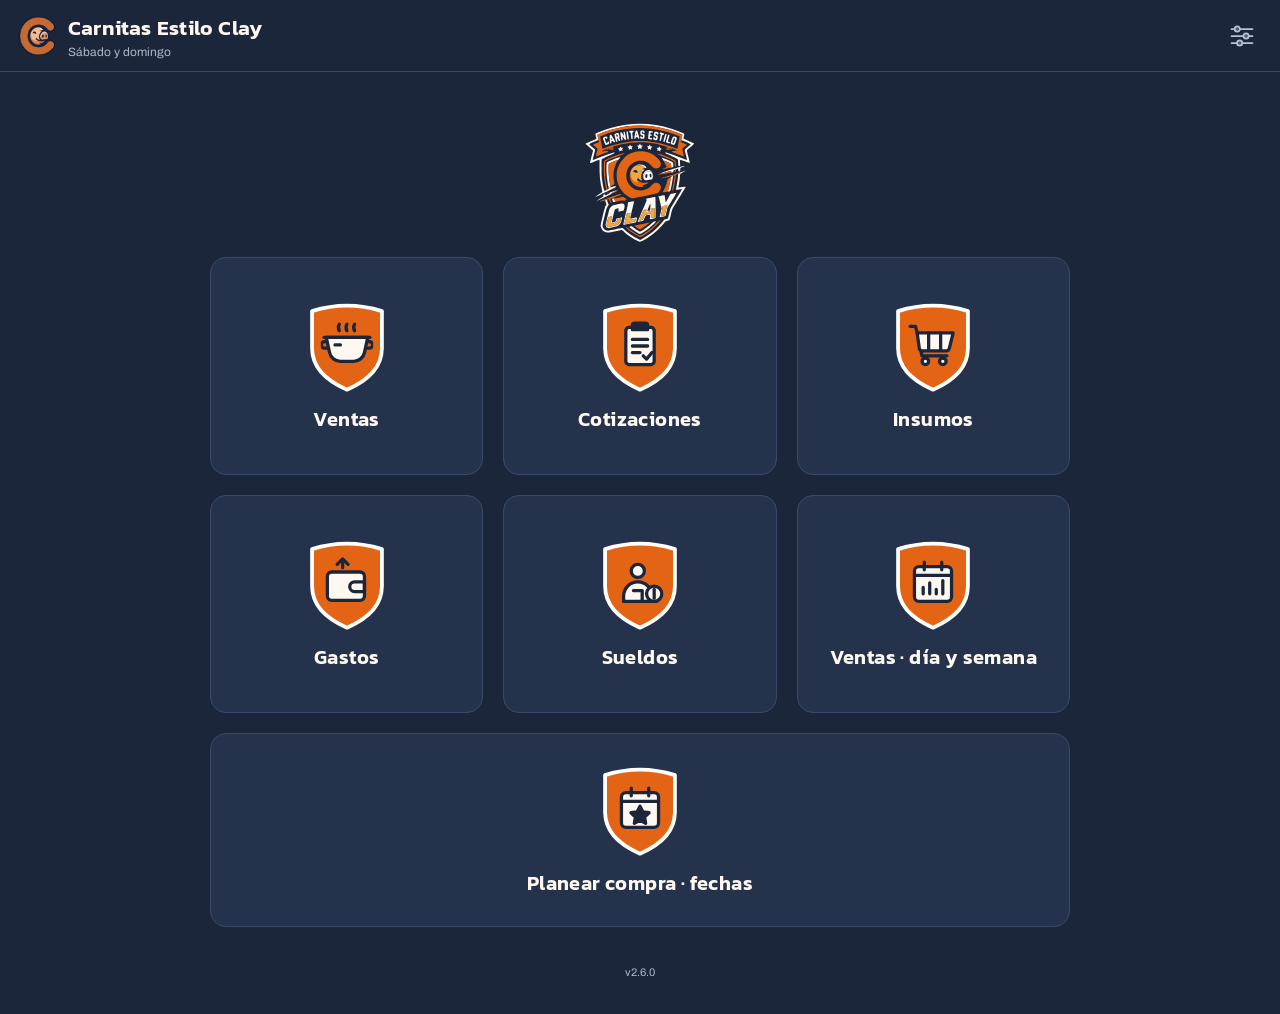
==== commit 6520c017: "Planear la semana: pedido de carne y fechas que suben o bajan la venta (v2.6.0) - Pedido sugerido de" ====
--- a/index.html
+++ b/index.html
@@ -328,7 +328,6 @@
   .ptabla small{display:block;color:var(--muted);font-size:10px;margin-top:2px}
   .ptabla tr.asu td{background:rgba(227,100,20,.10)}
   .ptabla td.down{color:var(--bad)} .ptabla td.up{color:var(--good)}
-  .asutag{display:inline-block;background:var(--accent-dark);color:#fff;border-radius:10px;padding:2px 8px;font-size:11px;margin:1px 0}
   .mut{color:var(--muted)}
   .asubtns{display:grid;grid-template-columns:1fr 1fr;gap:8px}
   .asubtns .addbtn{margin-top:0;font-size:13px}
@@ -350,6 +349,44 @@
   .nota{background:var(--card);border:1px solid var(--accent-dark);border-left:4px solid var(--accent);border-radius:12px;padding:10px 12px;font-size:12px;margin-bottom:10px}
   .nota b{color:var(--accent-light);font-weight:500}
   @media (max-width:760px), (orientation:portrait){ .asugrid{grid-template-columns:1fr} }
+  /* v2.6 · Planear la semana */
+  .plantabs{max-width:520px;margin:0 auto 12px}
+  .echip{display:inline-flex;align-items:center;gap:3px;border-radius:12px;padding:2px 9px;font-size:11px;font-weight:600;white-space:nowrap;margin:1px 0}
+  .echip.baja{background:rgba(255,138,128,.16);color:#FFB3AB;border:1px solid rgba(255,138,128,.45)}
+  .echip.sube{background:rgba(127,212,155,.15);color:#A6E8BC;border:1px solid rgba(127,212,155,.45)}
+  .echip.conf{background:rgba(174,184,201,.12);color:var(--muted);border:1px solid var(--border)}
+  .src{font-size:10px;color:var(--muted);border:1px solid var(--border);border-radius:8px;padding:0 6px;white-space:nowrap}
+  .kpi.buy{background:var(--accent);border-color:var(--accent)}
+  .kpi.buy .l,.kpi.buy .d,.kpi.buy .v{color:var(--on-accent)}
+  .kpi.buy .v{font-weight:700}
+  .why{font-size:13px}
+  .why .r{display:flex;justify-content:space-between;align-items:baseline;gap:8px;padding:7px 0;border-bottom:1px solid var(--border)}
+  .why .r:last-child{border-bottom:0}
+  .why .r>span:first-child{color:var(--muted)}
+  .why .r small{color:var(--muted);font-size:10.5px}
+  .why .r.tot{font-weight:700;color:var(--accent-light)}
+  .why .r.tot>span:first-child{color:var(--accent-light)}
+  .ptabla tr.sel td{background:rgba(227,100,20,.24);font-weight:600}
+  .ptabla tbody tr{cursor:pointer}
+  .filtros{display:flex;gap:6px;flex-wrap:wrap;margin:10px 0 2px}
+  .filtros .dchip{font-size:12px;padding:5px 11px}
+  .asurow .i{text-align:right}
+  .asurow .i small{display:block;color:var(--muted);font-size:10.5px;margin-top:2px}
+  .nota.revisar{border-color:var(--accent-light)}
+  .revrow{display:flex;align-items:center;gap:10px;flex-wrap:wrap;padding:8px 0;border-top:1px solid var(--border);margin-top:8px}
+  .revrow .t{flex:1;min-width:160px;font-size:13px}
+  .revrow .t small{display:block;color:var(--muted)}
+  .revrow .cmp{font-size:13px}
+  .revrow .acc{display:flex;gap:6px}
+  .mini{border:1px solid var(--border);background:var(--card2);color:var(--text);border-radius:8px;padding:7px 10px;font-size:12px}
+  .mini.on{background:var(--accent);border-color:var(--accent);color:var(--on-accent);font-weight:700}
+  .b.down,b.down{color:var(--bad)} b.up{color:var(--good)}
+  .prelista .rowline>span:last-child{display:flex;gap:6px;align-items:center}
+  .dbar .fecha .echip{font-size:10.5px}
+  @media (max-width:760px), (orientation:portrait){
+    .ptabla .cv,.ptabla .yy{display:none}
+    .kpis .kpi.buy{grid-column:auto}
+  }
 </style>
 </head>
 <body>
@@ -380,7 +417,7 @@
       <button type="button" class="navcard" onclick="irVista('gastos')"><svg class="icon-badge" viewBox="0 0 80 88" aria-hidden="true"><use href="icons/icons.svg#icon-badge"/><use href="icons/icons.svg#icon-gastos" x="16" y="18" width="48" height="48"/></svg>Gastos</button>
       <button type="button" class="navcard" onclick="irVista('sueldos')"><svg class="icon-badge" viewBox="0 0 80 88" aria-hidden="true"><use href="icons/icons.svg#icon-badge"/><use href="icons/icons.svg#icon-sueldos" x="16" y="18" width="48" height="48"/></svg>Sueldos</button>
       <button type="button" class="navcard" onclick="irVista('dia')"><svg class="icon-badge" viewBox="0 0 80 88" aria-hidden="true"><use href="icons/icons.svg#icon-badge"/><use href="icons/icons.svg#icon-ventas-semana" x="16" y="18" width="48" height="48"/></svg>Ventas · día y semana</button>
-      <button type="button" class="navcard wide" onclick="irVista('asuetos')"><svg class="icon-badge" viewBox="0 0 80 88" aria-hidden="true"><use href="icons/icons.svg#icon-badge"/><use href="icons/icons.svg#icon-asuetos" x="16" y="18" width="48" height="48"/></svg>Asuetos y pronóstico</button>
+      <button type="button" class="navcard wide" onclick="irVista('asuetos')"><svg class="icon-badge" viewBox="0 0 80 88" aria-hidden="true"><use href="icons/icons.svg#icon-badge"/><use href="icons/icons.svg#icon-asuetos" x="16" y="18" width="48" height="48"/></svg>Planear compra · fechas</button>
     </div>
     <p class="ver" id="verInicio"></p>
   </div>
@@ -579,7 +616,7 @@
 <div id="modalRoot"></div>
 
 <script>
-const APP_VERSION = '2.5.0';
+const APP_VERSION = '2.6.0';
 
 /* =========================================================
    Catálogo
@@ -636,7 +673,7 @@
   sueldos:['Sueldos','Pagos a ayudantes'],
   dia:['Ventas','Por día o por semana (viernes a jueves)'],
   cotizaciones:['Cotizaciones','Eventos · precio por persona'],
-  asuetos:['Asuetos y pronóstico','Festivos y puentes que mueven la venta del fin de semana']
+  asuetos:['Planear la semana','Cuánto vas a vender y cuánta carne pedir']
 };
 
 /* Ícono de cada módulo (símbolos de icons/icons.svg) */
@@ -1953,7 +1990,7 @@
 
   const asuSem = asuetosDeSemana(semanaActual);
   body.innerHTML = `
-    ${asuSem.length ? `<div class="nota"><b>Semana de asueto:</b> ${esc(asuSem.map(x=>x.nombre).join(', '))} (${esc(asuSem.map(rangoTxt).join(', '))}). Tómalo en cuenta al comparar con la semana anterior.</div>` : ''}
+    ${asuSem.length ? `<div class="nota"><b>Semana con fecha atípica:</b> ${esc(asuSem.map(x=>`${x.nombre} (${x.efecto==='Sube'?'sube':x.efecto==='Baja'?'baja':'por confirmar'})`).join(', '))} · ${esc(asuSem.map(rangoTxt).join(', '))}. Tómalo en cuenta al comparar con la semana anterior.</div>` : ''}
     ${!costosOk && r.total>0 ? `<div class="aviso"><b>Costos incompletos:</b> hay ventas pero no hay insumos capturados de vie ${fechaCorta(semanaActual)} a jue ${fechaCorta(sumarDias(semanaActual,6))}. La utilidad no es confiable hasta que se registren.</div>` : ''}
     <div class="kpis sem">
       <div class="kpi main"><p class="l">Venta de la semana</p><p class="v">${fmt(r.total)}</p>${deltaTxt(r.total, a.total, 'semana anterior')}</div>
@@ -2071,48 +2108,63 @@
 }
 
 /* =========================================================
-   Días de asueto y pronóstico semanal
-   - Un asueto es un periodo (inicio–fin). Marca la semana de negocio
-     (viernes a jueves) cuyo sábado o domingo cae dentro del periodo.
-   - Pronóstico = venta base × factor de asueto.
-     · Venta base: mediana de las últimas 6 semanas normales (sin asueto,
-       con al menos 2 días de venta). La mediana no se deja jalar por una
-       semana atípica.
-     · Factor: lo que el dueño capture como impacto estimado; si no hay,
-       el histórico de ese mismo asueto en años previos; si no, la mediana
-       de todos los asuetos pasados. Con pocas observaciones el factor se
-       acerca a 1 (sin efecto) para no sobrerreaccionar a un solo dato.
+   Planear la semana: fechas atípicas y pedido de carne (v2.6)
+   - Una "fecha" es un periodo (inicio–fin) que mueve la venta: puentes,
+     vacaciones, Día de las Madres… Marca la semana de negocio (vie→jue)
+     cuyo sábado o domingo cae dentro del periodo.
+   - Cada fecha tiene DOS impactos:
+       · Datos: lo que dice el historial (misma fecha en años previos o,
+         si no hay, la mediana de fechas con el mismo efecto). Con pocos
+         datos se encoge hacia 0% para no sobrerreaccionar.
+       · Tú: el que decide el dueño. Si existe, manda.
+     Después del fin de semana la app compara lo que decidió contra lo
+     que pasó y le pide confirmar qué usar la próxima vez.
+   - Venta base = mediana de las últimas 6 semanas normales.
+   - Pedido sugerido = kilos a vender × kilos crudos que realmente se
+     compran por kilo vendido (mediana de las últimas 8 semanas, restando
+     la carne que sobró cuando se capturó el cierre).
    ========================================================= */
-const ASU_COLS = ['Fecha inicio','Fecha fin','Nombre','Tipo','Impacto estimado (%)','Considerar','Notas','ID','Actualizado'];
-const ASU_TIPOS = ['Oficial','Tradicional','Puente','Vacaciones','Local','Otro'];
-const PRON_CFG = {semanasBase: 6, minBase: 3, previasHist: 4, minPrevias: 2, kGlobal: 2, kClave: 1, horizonte: 8};
-let asuetos = leerJSON('carnitas_asuetos', []);
+const ASU_EFECTOS = ['Baja','Sube','Por confirmar'];
+const ASU_FUENTES = ['Mía','Oficial LFT','SEP','San Luis','Comercial','Tradicional'];
+const ASU_REPETIR = ['No','Misma fecha','Mismo día de la semana'];
+const PRON_CFG = {semanasBase: 6, minBase: 3, previasHist: 4, minPrevias: 2, kGlobal: 2, kClave: 1, horizonte: 8,
+                  semanasCompra: 8, mermaSobrante: 1.4, diasRevision: 120, umbralRevision: 5};
+let asuetos = leerJSON('carnitas_asuetos', []).map(normAsu);
 let semanal = leerJSON('carnitas_semanal', null); // {t, semanas}
-let asuCargando = false;
-
+let planTab = 'plan', planSem = null, calFiltro = 'todas';
+
+function normAsu(a){
+  a = Object.assign({efecto:'', repetir:'No', fuente:'Mía', real:null, revisado:''}, a);
+  if(!ASU_EFECTOS.includes(a.efecto)) a.efecto = a.impacto>0 ? 'Sube' : (a.impacto<0 || /Oficial|Puente|Vacaciones/.test(a.tipo||'')) ? 'Baja' : 'Por confirmar';
+  return a;
+}
 function claveAsueto(nombre){
   return String(nombre||'').toLowerCase().normalize('NFD').replace(/[̀-ͯ]/g,'').replace(/\d+/g,'').replace(/[^a-z]+/g,' ').trim();
 }
+function numONull(v){ if(v===''||v==null) return null; const n = Number(v); return isFinite(n) ? n : null; }
 function asuDeFila(r){
-  const imp = r[4]===''||r[4]==null ? null : Number(r[4]);
-  return {inicio: String(r[0]).slice(0,10), fin: String(r[1]||r[0]).slice(0,10), nombre: String(r[2]||''), tipo: String(r[3]||'Otro'),
-    impacto: isFinite(imp) ? imp : null, considerar: !/^no$/i.test(String(r[5]||'Sí').trim()), notas: String(r[6]||''), id: String(r[7]||'')};
+  const fuente = String(r[11]||'') || ({Oficial:'Oficial LFT', Tradicional:'Tradicional'}[r[3]] || 'Mía');
+  return normAsu({inicio: String(r[0]).slice(0,10), fin: String(r[1]||r[0]).slice(0,10), nombre: String(r[2]||''), tipo: String(r[3]||''),
+    impacto: numONull(r[4]), considerar: !/^no$/i.test(String(r[5]||'Sí').trim()), notas: String(r[6]||''), id: String(r[7]||''),
+    efecto: String(r[9]||''), repetir: String(r[10]||'No'), fuente, real: numONull(r[12]), revisado: String(r[13]||'')});
 }
 function asuAObjeto(a){
-  return {'Fecha inicio': a.inicio, 'Fecha fin': a.fin, 'Nombre': a.nombre, 'Tipo': a.tipo,
-    'Impacto estimado (%)': a.impacto==null ? '' : a.impacto, 'Considerar': a.considerar ? 'Sí' : 'No', 'Notas': a.notas||'', 'ID': a.id};
-}
-
-/* ---------- Festivos de México ---------- */
+  return {'Fecha inicio': a.inicio, 'Fecha fin': a.fin, 'Nombre': a.nombre, 'Tipo': a.fuente || a.tipo || '',
+    'Impacto estimado (%)': a.impacto==null ? '' : a.impacto, 'Considerar': a.considerar ? 'Sí' : 'No', 'Notas': a.notas||'', 'ID': a.id,
+    'Efecto': a.efecto, 'Repetir': a.repetir||'No', 'Fuente': a.fuente||'', 'Real (%)': a.real==null ? '' : a.real, 'Revisado': a.revisado||''};
+}
+
+/* ---------- Calendario precargado ---------- */
 function isoDe(y, m, d){ return fechaLocal(new Date(y, m-1, d)); }
-function enesimoLunes(y, m, n){ const d1 = new Date(y, m-1, 1).getDay(); return isoDe(y, m, 1 + ((8 - d1) % 7) + 7*(n-1)); }
+function enesimoDia(y, m, dow, n){ const d1 = new Date(y, m-1, 1).getDay(); return isoDe(y, m, 1 + ((dow - d1 + 7) % 7) + 7*(n-1)); }
+function enesimoLunes(y, m, n){ return enesimoDia(y, m, 1, n); }
 function pascua(y){ // Domingo de Pascua (algoritmo gregoriano anónimo)
   const a=y%19, b=Math.floor(y/100), c=y%100, d=Math.floor(b/4), e=b%4, f=Math.floor((b+8)/25), g=Math.floor((b-f+1)/3),
         h=(19*a+b-d-g+15)%30, i=Math.floor(c/4), k=c%4, l=(32+2*e+2*i-h-k)%7, m=Math.floor((a+11*h+22*l)/451),
         mes=Math.floor((h+l-7*m+114)/31), dia=((h+l-7*m+114)%31)+1;
   return isoDe(y, mes, dia);
 }
-// Periodo que se siente en el fin de semana según el día en que cae el festivo
+// Periodo que se siente en el fin de semana según el día en que cae la fecha
 function periodoFestivo(iso){
   const w = diaSem(iso);
   if(w===1) return [sumarDias(iso,-2), iso];          // lunes: puente sáb–lun
@@ -2126,35 +2178,74 @@
 const GRUPOS_FESTIVOS = [
   {id:'oficial', nombre:'Descanso obligatorio (Ley Federal del Trabajo, art. 74)', on:true},
   {id:'santa', nombre:'Semana Santa (jueves a domingo de Pascua)', on:true},
+  {id:'sep', nombre:'Calendario SEP publicado (vacaciones, puentes, regreso a clases)', on:true},
+  {id:'comercial', nombre:'Fechas que suben la venta (Día de las Madres, Día del Padre)', on:true},
+  {id:'sanluis', nombre:'San Luis Potosí (FENAPO, Xantolo, Día del Maestro de Primaria)', on:true},
   {id:'tradicional', nombre:'Día de Muertos y Virgen de Guadalupe', on:false},
-  {id:'vacaciones', nombre:'Vacaciones de fin de año (24 dic – 1 ene)', on:false}
+  {id:'vacaciones', nombre:'Fin de año (24 dic – 1 ene)', on:false}
 ];
+// Fechas con fuente pública que no se pueden calcular (cambian cada año). Solo las ya publicadas.
+const FECHAS_PUBLICADAS = {
+  2026: [
+    ['sep','vacaciones-semana-santa','Vacaciones de Semana Santa (SEP)','Baja','SEP','2026-03-30','2026-04-10','SEP 2025-2026: 30 mar – 10 abr'],
+    ['sep','dia-del-maestro','Día del Maestro (puente escolar)','Por confirmar','SEP','2026-05-15','2026-05-17','SEP 2025-2026: viernes 15 may sin clases'],
+    ['sep','regreso-a-clases','Regreso a clases y gastos escolares','Baja','SEP','2026-09-05','2026-09-13','Fin de la feria, regreso a clases, colegiaturas y uniformes'],
+    ['sanluis','fenapo','FENAPO','Por confirmar','San Luis','2026-08-07','2026-08-30','Feria Nacional Potosina 2026: 7 – 30 ago'],
+    ['sanluis','maestro-primaria-slp','Día del Maestro de Primaria (SLP)','Por confirmar','San Luis','2026-10-03','2026-10-05','SEGE: lunes 5 oct sin clases en primaria'],
+    ['sanluis','xantolo','Xantolo (megapuente escolar SLP)','Baja','San Luis','2026-10-29','2026-11-02','Gobierno de SLP: 29 oct – 2 nov sin clases']
+  ]
+};
 function festivosMX(y){
   const L = [];
-  const add = (grupo, clave, nombre, tipo, iso, periodo) => {
+  const add = (grupo, clave, nombre, efecto, fuente, iso, periodo, notas) => {
     const [ini, fin] = periodo || periodoFestivo(iso);
-    L.push({grupo, id:`mx-${clave}-${y}`, nombre, tipo, inicio: ini, fin, impacto:null, considerar:true, notas:`Precargado · festivo ${etiquetaFecha(iso).toLowerCase()}`});
+    L.push({grupo, id:`mx-${clave}-${y}`, nombre, tipo: fuente, fuente, efecto, repetir:'No', inicio: ini, fin, impacto:null, considerar:true,
+      notas: notas || `Precargado · ${etiquetaFecha(iso).toLowerCase()}`, real:null, revisado:''});
   };
-  add('oficial','anio-nuevo','Año Nuevo','Oficial', isoDe(y,1,1));
-  add('oficial','constitucion','Día de la Constitución','Oficial', enesimoLunes(y,2,1));
-  add('oficial','juarez','Natalicio de Benito Juárez','Oficial', enesimoLunes(y,3,3));
-  add('oficial','trabajo','Día del Trabajo','Oficial', isoDe(y,5,1));
-  add('oficial','independencia','Día de la Independencia','Oficial', isoDe(y,9,16));
-  if((y-2024)%6===0) add('oficial','transmision','Transmisión del Poder Ejecutivo','Oficial', isoDe(y,10,1));
-  add('oficial','revolucion','Día de la Revolución','Oficial', enesimoLunes(y,11,3));
-  add('oficial','navidad','Navidad','Oficial', isoDe(y,12,25));
+  add('oficial','anio-nuevo','Año Nuevo','Baja','Oficial LFT', isoDe(y,1,1));
+  add('oficial','constitucion','Día de la Constitución','Baja','Oficial LFT', enesimoLunes(y,2,1));
+  add('oficial','juarez','Natalicio de Benito Juárez','Baja','Oficial LFT', enesimoLunes(y,3,3));
+  add('oficial','trabajo','Día del Trabajo','Baja','Oficial LFT', isoDe(y,5,1));
+  add('oficial','independencia','Día de la Independencia','Baja','Oficial LFT', isoDe(y,9,16));
+  if((y-2024)%6===0) add('oficial','transmision','Transmisión del Poder Ejecutivo','Baja','Oficial LFT', isoDe(y,10,1));
+  add('oficial','revolucion','Día de la Revolución','Baja','Oficial LFT', enesimoLunes(y,11,3));
+  add('oficial','navidad','Navidad','Baja','Oficial LFT', isoDe(y,12,25));
   const p = pascua(y);
-  add('santa','semana-santa','Semana Santa','Tradicional', sumarDias(p,-3), [sumarDias(p,-3), p]);
-  add('tradicional','muertos','Día de Muertos','Tradicional', isoDe(y,11,2));
-  add('tradicional','guadalupe','Virgen de Guadalupe','Tradicional', isoDe(y,12,12));
-  add('vacaciones','fin-de-anio','Vacaciones de fin de año','Vacaciones', isoDe(y,12,24), [isoDe(y,12,24), isoDe(y+1,1,1)]);
+  add('santa','semana-santa','Semana Santa','Baja','Oficial LFT', sumarDias(p,-3), [sumarDias(p,-3), p], 'Jueves y Viernes Santo');
+  add('comercial','dia-de-las-madres','Día de las Madres','Sube','Comercial', isoDe(y,5,10));
+  add('comercial','dia-del-padre','Día del Padre','Sube','Comercial', enesimoDia(y,6,0,3));
+  add('tradicional','muertos','Día de Muertos','Por confirmar','Tradicional', isoDe(y,11,2));
+  add('tradicional','guadalupe','Virgen de Guadalupe','Por confirmar','Tradicional', isoDe(y,12,12));
+  add('vacaciones','fin-de-anio','Fin de año','Por confirmar','Tradicional', isoDe(y,12,24), [isoDe(y,12,24), isoDe(y+1,1,1)]);
+  (FECHAS_PUBLICADAS[y]||[]).forEach(([g,c,n,e,f,i,fi,no])=>add(g,c,n,e,f,i,[i,fi],no));
   return L;
 }
-
+// Fechas propias que se repiten, proyectadas al año pedido
+function proyectarAnual(a, y){
+  const yA = Number(a.inicio.slice(0,4)); if(y<=yA) return null;
+  const dur = Math.round((new Date(a.fin+'T12:00') - new Date(a.inicio+'T12:00'))/864e5);
+  let ini;
+  if(a.repetir==='Misma fecha') ini = `${y}${a.inicio.slice(4)}`;
+  else { const [,m,d] = a.inicio.split('-').map(Number); ini = enesimoDia(y, m, diaSem(a.inicio), Math.ceil(d/7)); }
+  return Object.assign({}, a, {grupo:'mias', id:`${a.id.replace(/-\d{4}$/,'')}-${y}`, inicio: ini, fin: sumarDias(ini, dur), real:null, revisado:'', impacto:null});
+}
 function festivosPrecarga(anio){
-  if(anio) return festivosMX(anio);
   const y0 = Number(hoy().slice(0,4));
-  return festivosMX(y0).concat(festivosMX(y0+1));
+  const anios = anio ? [anio] : [y0, y0+1];
+  const L = [];
+  anios.forEach(y=>{
+    L.push(...festivosMX(y));
+    asuetos.filter(a=>a.repetir && a.repetir!=='No').forEach(a=>{ const p = proyectarAnual(a, y); if(p) L.push(p); });
+  });
+  // Lo que ya aprendiste de la misma fecha pasa al año siguiente
+  return L.map(f=>{ const d = decisionPrevia(f); return d==null ? f : Object.assign({}, f, {impacto: d}); });
+}
+function decisionPrevia(f){
+  const c = claveAsueto(f.nombre);
+  const prev = asuetos.filter(a=>claveAsueto(a.nombre)===c && a.fin < f.inicio).sort((x,y)=>x.inicio<y.inicio?1:-1)[0];
+  if(!prev) return null;
+  if(prev.revisado==='Real' && prev.real!=null) return prev.real;
+  return prev.impacto;
 }
 
 /* ---------- Modelo ---------- */
@@ -2166,51 +2257,83 @@
 
 function modeloPronostico(semanas, lista, hoyIso){
   const actual = semanaDe(hoyIso);
-  const cerradas = (semanas||[]).filter(s=>s.semana < actual && s.venta > 0);
+  const todas = semanas||[];
+  const porSem = {}; todas.forEach(s=>porSem[s.semana]=s);
+  const cerradas = todas.filter(s=>s.semana < actual && s.venta > 0);
   const marca = s => asuetosDeSemana(s.semana, lista);
-  const normales = cerradas.filter(s=>!marca(s).length && s.dias >= 2);
-
-  // Impacto observado de cada asueto pasado vs. las semanas normales previas
+  // Las fechas "por confirmar" no sacan la semana de la base: solo se observan
+  const normales = cerradas.filter(s=>!marca(s).some(a=>a.efecto!=='Por confirmar') && s.dias >= 2);
+
+  // Lo que pasó en cada fecha atípica contra las semanas normales previas
   const observados = [];
   cerradas.forEach(s=>{
     const as = marca(s); if(!as.length) return;
     const previas = normales.filter(n=>n.semana < s.semana).slice(-PRON_CFG.previasHist);
     if(previas.length < PRON_CFG.minPrevias) return;
-    const base = mediana(previas.map(n=>n.venta)), baseKg = mediana(previas.map(n=>n.kg));
-    observados.push({semana: s.semana, nombres: as.map(a=>a.nombre), claves: as.map(a=>claveAsueto(a.nombre)),
-      venta: s.venta, base, ratio: s.venta/base, kgRatio: baseKg>0 ? s.kg/baseKg : null});
+    const base = mediana(previas.map(n=>n.venta));
+    observados.push({semana: s.semana, ids: as.map(a=>a.id), nombres: as.map(a=>a.nombre), claves: as.map(a=>claveAsueto(a.nombre)),
+      efectos: as.map(a=>a.efecto), venta: s.venta, kg: s.kg, compraKg: s.compraKg||0, sobranteKg: s.sobranteKg||0, base, ratio: s.venta/base});
   });
-  const nG = observados.length, medG = mediana(observados.map(o=>o.ratio));
-  const fGlobal = nG ? (nG*medG + PRON_CFG.kGlobal)/(nG + PRON_CFG.kGlobal) : 1; // se encoge hacia "sin efecto"
-
-  function factorDe(as){
-    if(!as.length) return {f:1, fuente:''};
-    const manual = as.filter(a=>a.impacto!=null);
-    if(manual.length){ const imp = Math.min(...manual.map(a=>a.impacto)); return {f: Math.max(0, 1 + imp/100), fuente:'estimado por ti'}; }
-    const claves = as.map(a=>claveAsueto(a.nombre));
-    const propios = observados.filter(o=>o.claves.some(c=>claves.includes(c)));
-    if(propios.length){
-      const f = (propios.reduce((s,o)=>s+o.ratio,0) + PRON_CFG.kClave*fGlobal)/(propios.length + PRON_CFG.kClave);
-      return {f, fuente:`histórico de este asueto (${propios.length})`};
+  const encoger = (obs, k, prior) => (obs.reduce((t,o)=>t+o.ratio,0) + k*prior)/(obs.length + k);
+  const globalDe = ef => { const o = observados.filter(x=>x.efectos.includes(ef)); return o.length ? {f: (o.length*mediana(o.map(x=>x.ratio)) + PRON_CFG.kGlobal)/(o.length+PRON_CFG.kGlobal), n:o.length} : null; };
+
+  // Impacto según los datos (null si no hay con qué calcularlo)
+  function datosDe(a){
+    const c = claveAsueto(a.nombre);
+    const propios = observados.filter(o=>o.claves.includes(c) && !o.ids.includes(a.id) && o.semana < semanaDe(a.inicio));
+    const g = a.efecto==='Por confirmar' ? null : globalDe(a.efecto);
+    if(propios.length) return {f: encoger(propios, PRON_CFG.kClave, g ? g.f : 1), n: propios.length, fuente:`misma fecha (${propios.length})`};
+    if(g) return {f: g.f, n: g.n, fuente:`fechas que ${a.efecto==='Sube'?'suben':'bajan'} (${g.n})`};
+    return null;
+  }
+  // Factor que se usa: el tuyo manda; si no, el de los datos (excepto "por confirmar")
+  function factorDe(a){
+    if(a.impacto!=null) return {f: Math.max(0, 1 + a.impacto/100), fuente:'tú', a};
+    const d = datosDe(a);
+    if(d && a.efecto!=='Por confirmar') return {f: d.f, fuente: d.fuente, a};
+    return {f: 1, fuente: a.efecto==='Por confirmar' ? 'por confirmar' : 'sin datos', a};
+  }
+  function factorSemana(as){
+    if(!as.length) return {f:1, fuente:'', a:null};
+    return as.map(factorDe).sort((x,y)=>Math.abs(y.f-1)-Math.abs(x.f-1))[0];
+  }
+
+  const ult = normales.slice(-PRON_CFG.semanasBase);
+  const ok = ult.length >= PRON_CFG.minBase;
+  const base = ok ? mediana(ult.map(s=>s.venta)) : null;
+  const baseKg = ok ? mediana(ult.map(s=>s.kg)) : null;
+  const disp = base ? mediana(ult.map(s=>Math.abs(s.venta - base)))/base : null;
+
+  // Kilos crudos que realmente usas por kilo vendido (descontando lo que sobró)
+  const conCompra = cerradas.filter(s=>s.compraKg>0 && s.kg>0).slice(-PRON_CFG.semanasCompra);
+  const ratios = conCompra.map(s=>Math.max(0, s.compraKg - (s.cierres ? s.sobranteKg*PRON_CFG.mermaSobrante : 0))/s.kg);
+  const factorCompra = mediana(ratios);
+
+  function semana(vie){
+    const as = asuetosDeSemana(vie, lista), fx = factorSemana(as);
+    const venta = base!=null ? base*fx.f : null, kg = baseKg!=null ? baseKg*fx.f : null;
+    const pedido = kg!=null && factorCompra ? kg*factorCompra : null;
+    return {semana: vie, asuetos: as, factor: fx.f, fuente: fx.fuente, principal: fx.a, venta, kg, pedido,
+      banda: venta!=null && disp!=null ? venta*disp : null, bandaKg: pedido!=null && disp!=null ? pedido*disp : null,
+      real: porSem[vie] || null, yoy: haceUnAnio(vie, as)};
+  }
+  // Mismo fin de semana del año pasado: la misma fecha atípica o, si no hay, la semana de hace 52
+  function haceUnAnio(vie, as){
+    for(const a of as){
+      const c = claveAsueto(a.nombre);
+      const o = observados.filter(x=>x.claves.includes(c) && x.semana < vie && x.semana >= sumarDias(vie,-400)).pop();
+      if(o) return Object.assign({}, porSem[o.semana], {nota: o.nombres.join(', ')});
     }
-    if(nG) return {f: fGlobal, fuente:`promedio de asuetos (${nG})`};
-    return {f:1, fuente:'sin histórico'};
-  }
-
-  const ult = normales.slice(-PRON_CFG.semanasBase);
-  const base = ult.length >= PRON_CFG.minBase ? mediana(ult.map(s=>s.venta)) : null;
-  const baseKg = ult.length >= PRON_CFG.minBase ? mediana(ult.map(s=>s.kg)) : null;
-  // Variación típica de una semana normal (desviación absoluta mediana relativa)
-  const disp = base ? mediana(ult.map(s=>Math.abs(s.venta - base)))/base : null;
-
-  const futuras = [];
-  for(let i=0; i<PRON_CFG.horizonte; i++){
-    const vie = sumarDias(actual, 7*i), as = asuetosDeSemana(vie, lista), fx = factorDe(as);
-    const venta = base!=null ? base*fx.f : null;
-    futuras.push({semana: vie, asuetos: as, factor: fx.f, fuente: fx.fuente, venta,
-      kg: baseKg!=null ? baseKg*fx.f : null, banda: venta!=null && disp!=null ? venta*disp : null});
-  }
-  return {base, baseKg, nBase: ult.length, disp, observados, nG, medG, fGlobal, futuras, normales: normales.length};
+    const s = porSem[sumarDias(vie,-364)];
+    return s ? Object.assign({}, s, {nota:'misma semana'}) : null;
+  }
+  // Fechas que ya pasaron y piden revisión (tu número contra lo que pasó)
+  const revisar = (lista||asuetos).filter(a=>a.considerar && !a.revisado && a.fin < hoyIso && a.fin >= sumarDias(hoyIso, -PRON_CFG.diasRevision))
+    .map(a=>{ const o = observados.find(x=>x.ids.includes(a.id)); return o ? {a, o, realPct: Math.round((o.ratio-1)*100)} : null; })
+    .filter(Boolean);
+
+  const futuras = []; for(let i=0; i<PRON_CFG.horizonte; i++) futuras.push(semana(sumarDias(actual, 7*i)));
+  return {base, baseKg, nBase: ult.length, disp, observados, factorCompra, nCompra: ratios.length, futuras, semana, datosDe, factorDe, revisar, normales: normales.length};
 }
 
 /* ---------- Datos ---------- */
@@ -2222,12 +2345,12 @@
     guardarJSON('carnitas_asuetos', asuetos);
     return true;
   }catch(e){
-    if(!silencio) toast(/Acción no reconocida/.test(e.message) ? 'Actualiza el servicio de Apps Script a la versión 2.5 para guardar asuetos' : 'No se pudieron cargar los asuetos: ' + e.message, true);
+    if(!silencio) toast(/Acción no reconocida/.test(e.message) ? 'Actualiza el servicio de Apps Script a la versión 2.6' : 'No se pudieron cargar las fechas: ' + e.message, true);
     return false;
   }
 }
 async function cargarSemanal(){
-  const d = await apiGet('semanal', {desde: sumarDias(hoy(), -730)}, 30000);
+  const d = await apiGet('semanal', {desde: sumarDias(hoy(), -800)}, 30000);
   semanal = {t: Date.now(), semanas: d.semanas||[]};
   guardarJSON('carnitas_semanal', semanal);
 }
@@ -2236,111 +2359,204 @@
   await cargarAsuetos(true);
   return r;
 }
+function msgError(e){ return /Acción no reconocida/.test(e.message) ? 'Actualiza el servicio de Apps Script a la versión 2.6' : e.message; }
 
 /* ---------- Vista ---------- */
 let asuPeticion = 0;
 async function irAsuetos(){
-  const body = document.getElementById('asuBody');
-  renderAsuetos();
+  renderPlan();
   if(!servicioListo()) return;
   const mia = ++asuPeticion;
-  if(!semanal) body.querySelector('#asuPron').innerHTML = `<div class="msg">Calculando el pronóstico…</div>`;
-  try{
-    await Promise.all([cargarAsuetos(false), cargarSemanal()]);
-  }catch(e){
-    if(mia===asuPeticion) toast(/Acción no reconocida/.test(e.message) ? 'Actualiza el servicio de Apps Script a la versión 2.5 para ver el pronóstico' : 'Sin conexión: se muestra la última copia guardada', true);
-  }
-  if(mia===asuPeticion && vistaActual==='asuetos') renderAsuetos();
-}
+  try{ await Promise.all([cargarAsuetos(false), cargarSemanal()]); }
+  catch(e){ if(mia===asuPeticion) toast(/Acción no reconocida/.test(e.message) ? 'Actualiza el servicio de Apps Script a la versión 2.6 para ver el plan' : 'Sin conexión: se muestra la última copia guardada', true); }
+  if(mia===asuPeticion && vistaActual==='asuetos') renderPlan();
+}
+function cambiarPlanTab(t){ planTab = t; renderPlan(); }
+function moverPlanSem(n){ planSem = sumarDias(planSem || semanaDe(hoy()), 7*n); renderPlan(); }
 
 function rangoTxt(a){
   const ini = `${DIA3[diaSem(a.inicio)]} ${fechaCorta(a.inicio)}`;
   const anio = a.fin.slice(0,4)!==hoy().slice(0,4) ? ` ${a.fin.slice(0,4)}` : '';
   return (a.fin===a.inicio ? ini : `${ini} – ${DIA3[diaSem(a.fin)]} ${fechaCorta(a.fin)}`) + anio;
 }
-function pctTxt(f){ const p = (f-1)*100; return `${p>0?'+':p<0?'−':''}${Math.abs(p).toFixed(0)}%`; }
-
-function renderAsuetos(){
+function pctTxt(f){ const p = Math.round((f-1)*100); return `${p>0?'+':p<0?'−':''}${Math.abs(p)}%`; }
+function pctNum(p){ return `${p>0?'+':p<0?'−':''}${Math.abs(Math.round(p))}%`; }
+function kgTxt(k){ return k==null ? '—' : `${Math.round(k)} kg`; }
+function chipEfecto(a, txt){
+  const cls = a.efecto==='Sube' ? 'sube' : a.efecto==='Baja' ? 'baja' : 'conf';
+  const ic = a.efecto==='Sube' ? '▲' : a.efecto==='Baja' ? '▼' : '?';
+  return `<span class="echip ${cls}">${ic} ${esc(txt || (a.efecto==='Por confirmar' ? 'Confirmar' : a.efecto))}</span>`;
+}
+
+function renderPlan(){
   const body = document.getElementById('asuBody');
+  const M = modeloPronostico(semanal ? semanal.semanas : [], asuetos, hoy());
+  const tabs = `<div class="seg plantabs">${[['plan','Planear semana'],['cal','Calendario'],['hist','Histórico']].map(([k,t])=>`<button class="${planTab===k?'on':''}" onclick="cambiarPlanTab('${k}')">${t}</button>`).join('')}</div>`;
+  const aviso = !servicioListo() && !semanal ? `<div class="msg">Configura el servicio en <b>Ajustes</b> para planear la semana.</div>` : '';
+  body.innerHTML = tabs + (aviso || (planTab==='cal' ? htmlCalendario(M) : planTab==='hist' ? htmlHistorico(M) : htmlPlan(M)));
+  if(planTab==='plan') document.getElementById('cierre_fecha') && (document.getElementById('cierre_fecha').value = domingoCierre());
+}
+
+function domingoCierre(){ const h = hoy(), w = diaSem(h); return w===0 ? h : sumarDias(h, -w); }
+
+function htmlRevisar(M){
+  if(!M.revisar.length) return '';
+  return `<div class="nota revisar"><b>Revisa ${M.revisar.length===1?'esta fecha':'estas fechas'}:</b> así decides qué número usar la próxima vez.
+    ${M.revisar.map(({a, realPct})=>`<div class="revrow"><span class="t">${esc(a.nombre)} <small>${rangoTxt(a)}</small></span>
+      <span class="cmp">Tú: <b>${a.impacto==null?'sin número':pctNum(a.impacto)}</b> · Pasó: <b class="${realPct<0?'down':'up'}">${pctNum(realPct)}</b></span>
+      <span class="acc"><button class="mini on" onclick="revisarAsueto('${jsq(a.id)}','Real',${realPct})">Usar ${pctNum(realPct)} la próxima</button><button class="mini" onclick="revisarAsueto('${jsq(a.id)}','Mío',${realPct})">${a.impacto==null?'Seguir sin número':'Mantener el mío'}</button></span></div>`).join('')}</div>`;
+}
+
+function htmlPlan(M){
+  const vie = planSem || semanaDe(hoy());
+  const S = M.semana(vie), h = hoy();
+  const pasada = sumarDias(vie, 2) < h;
+  const as = S.asuetos;
+  const etiqueta = as.length ? as.map(a=>chipEfecto(a, a.nombre)).join(' ') : '<span class="mut">Fin de semana normal</span>';
+  const yoy = S.yoy;
+  const pend = outbox.filter(i=>i.sheet==='Cierres').flatMap(i=>i.rows).filter(r=>semanaDe(String(r[0]).slice(0,10))===vie).reduce((t,r)=>t+num(r[1]),0);
+  const sobr = (S.real && S.real.sobranteKg || 0) + pend;
+  const proximas = M.futuras.map(f=>`<tr class="${f.asuetos.length?'asu':''} ${f.semana===vie?'sel':''}" onclick="planSem='${f.semana}';renderPlan()">
+      <td>vie ${fechaCorta(f.semana)}${f.semana===semanaDe(h)?'<small>esta</small>':''}</td>
+      <td>${f.asuetos.length ? f.asuetos.map(a=>chipEfecto(a, a.nombre)).join(' ') : '<span class="mut">Normal</span>'}</td>
+      <td class="num">${f.venta!=null?fmt(f.venta):'—'}</td><td class="num cv">${kgTxt(f.kg)}</td>
+      <td class="num"><b>${kgTxt(f.pedido)}</b>${f.asuetos.length && f.factor===1 ? '<small>sin ajuste</small>' : ''}</td>
+      <td class="num yy">${f.yoy ? kgTxt(f.yoy.compraKg||null) : '<span class="mut">—</span>'}</td></tr>`).join('');
+
+  const pasos = S.venta==null ? `<p class="hint">Faltan semanas normales con ventas (mínimo ${PRON_CFG.minBase}).</p>` : `
+    <div class="why">
+      <div class="r"><span>Fin de semana normal <small>mediana de ${M.nBase} semanas</small></span><b>${fmt(M.base)} · ${kgTxt(M.baseKg)}</b></div>
+      ${S.principal ? `<div class="r"><span>Ajuste por ${esc(S.principal.nombre)} <small>${esc(S.fuente)}</small></span><b>${pctTxt(S.factor)}</b></div>` : ''}
+      <div class="r"><span>Carne a vender</span><b>${kgTxt(S.kg)}</b></div>
+      <div class="r"><span>Kilos crudos por kilo vendido <small>${M.factorCompra ? `mediana de ${M.nCompra} semanas` : 'faltan insumos de carne'}</small></span><b>${M.factorCompra ? '× '+M.factorCompra.toFixed(2) : '—'}</b></div>
+      <div class="r tot"><span>Pedido sugerido</span><span>${S.pedido!=null ? `≈ ${kgTxt(S.pedido)} crudos` : '—'}</span></div>
+    </div>
+    <p class="hint">El factor sale de tus propias compras de cortes que se cocinan entre los kilos vendidos en mostrador. Incluye la merma y la carne de tacos, tortas y gorditas. Cuando capturas lo que sobró, se descuenta (× ${PRON_CFG.mermaSobrante} para pasarlo a crudo).</p>`;
+
+  const otras = as.map(a=>{ const d = M.datosDe(a); return `<div class="r"><span>${esc(a.nombre)}</span><span>Tú: <b>${a.impacto==null?'—':pctNum(a.impacto)}</b> · Datos: <b>${d ? pctTxt(d.f) : '—'}</b>${d?` <small>${esc(d.fuente)}</small>`:''}</span></div>`; }).join('');
+
+  return `${htmlRevisar(M)}
+    <div class="dbar"><button class="nav" onclick="moverPlanSem(-1)" aria-label="Semana anterior">‹</button>
+      <div class="fecha">vie ${fechaCorta(vie)} – jue ${fechaCorta(sumarDias(vie,6))}<small style="display:block;font-size:11px;color:var(--muted);font-weight:400;margin-top:3px">${etiqueta}</small></div>
+      <button class="nav" onclick="moverPlanSem(1)" aria-label="Semana siguiente">›</button>
+      <div class="dchips"><button class="dchip ${vie===semanaDe(h)?'on':''}" onclick="planSem=null;renderPlan()">Esta semana</button></div></div>
+    <div class="kpis">
+      <div class="kpi main"><p class="l">${pasada && S.real ? 'Venta real (sáb + dom)' : 'Venta esperada (sáb + dom)'}</p><p class="v">${pasada && S.real ? fmt(S.real.venta) : S.venta!=null ? fmt(S.venta) : '—'}</p>
+        <p class="d">${pasada && S.real && S.venta!=null ? `Se esperaban ${fmt(S.venta)}` : S.banda ? `Rango ${fmt(S.venta-S.banda)} – ${fmt(S.venta+S.banda)}` : 'Sin datos suficientes'}</p></div>
+      <div class="kpi"><p class="l">Carne a vender</p><p class="v">${kgTxt(pasada && S.real ? S.real.kg : S.kg)}</p><p class="d">${pasada && S.real ? 'vendida' : 'cocida, en mostrador'}</p></div>
+      <div class="kpi buy"><p class="l">Pedido sugerido</p><p class="v">${kgTxt(S.pedido)}</p><p class="d">${S.bandaKg ? `carne cruda · ${Math.round(S.pedido-S.bandaKg)}–${Math.round(S.pedido+S.bandaKg)} kg` : 'carne cruda'}</p></div>
+      <div class="kpi"><p class="l">Hace un año</p><p class="v">${yoy ? fmt(yoy.venta) : '—'}</p><p class="d">${yoy ? `${esc(yoy.nota)} · compraste ${kgTxt(yoy.compraKg||null)}${yoy.cierres?` · sobró ${kgTxt(yoy.sobranteKg)}`:''}` : 'Aún sin historial de hace un año'}</p></div>
+    </div>
+    <div class="asugrid">
+      <div class="dcard"><h4>Cómo se calcula</h4>${pasos}${otras ? `<h4 style="margin-top:14px">Impacto de la fecha</h4><div class="why">${otras}</div>` : ''}</div>
+      <div class="dcard"><h4>Cierre del fin de semana</h4>
+        <label>Domingo</label><input type="date" id="cierre_fecha">
+        <label>Carne cocida que sobró (kg)</label><input type="number" id="cierre_kg" inputmode="decimal" step="any" placeholder="Ej. 4.5">
+        <label>Notas</label><input type="text" id="cierre_notas" placeholder="Ej. Sobró maciza, faltó costilla">
+        <button class="addbtn" onclick="guardarCierre()">Guardar cierre</button>
+        <p class="hint">${sobr>0 ? `Esta semana llevas ${sobr.toFixed(1)} kg sobrantes registrados.` : 'Las ventas perdidas por falta de carne ya se capturan en Ventas.'} Con este dato el pedido se corrige solo y el próximo año sabrás cómo te fue.</p></div>
+    </div>
+    <div class="dcard" style="margin-top:10px"><h4>Próximas semanas</h4>
+      <div class="tablawrap"><table class="ptabla"><thead><tr><th>Semana</th><th>Fecha que la mueve</th><th class="num">Venta</th><th class="num cv">Carne vendida</th><th class="num">Pedido crudo</th><th class="num yy">Compraste hace un año</th></tr></thead><tbody>${proximas}</tbody></table></div>
+      <p class="hint">Si dos fechas caen en la misma semana, se usa la de mayor efecto. Las “por confirmar” no mueven el número hasta que les pongas uno. Toca una semana para verla arriba.</p></div>`;
+}
+
+function htmlCalendario(M){
   const h = hoy();
-  const M = modeloPronostico(semanal ? semanal.semanas : [], asuetos, h);
-  const prox = M.futuras.find(f=>f.asuetos.length);
-  const sinServicio = !servicioListo();
-
-  const kpis = `
-    <div class="kpis">
-      <div class="kpi main"><p class="l">Fin de semana normal (base)</p><p class="v">${M.base!=null ? fmt(M.base) : '—'}</p>
-        <p class="d">${M.base!=null ? `Mediana de ${M.nBase} semanas sin asueto` : `Faltan semanas sin asueto (mín. ${PRON_CFG.minBase})`}</p></div>
-      <div class="kpi"><p class="l">Impacto histórico de asuetos</p><p class="v">${M.nG ? pctTxt(M.medG) : '—'}</p>
-        <p class="d">${M.nG ? `${M.nG} fin${M.nG>1?'es':''} de semana · ajuste aplicado ${pctTxt(M.fGlobal)}` : 'Aún sin asuetos con histórico'}</p></div>
-      <div class="kpi"><p class="l">Próximo asueto</p><p class="v" style="font-size:clamp(15px,1.8vw,19px)">${prox ? esc(prox.asuetos[0].nombre) : '—'}</p>
-        <p class="d">${prox ? `Semana del vie ${fechaCorta(prox.semana)}${prox.venta!=null ? ` · ${fmt(prox.venta)}` : ''}` : 'Ninguno en las próximas 8 semanas'}</p></div>
-      <div class="kpi"><p class="l">Asuetos registrados</p><p class="v">${asuetos.length}</p><p class="d">${asuetos.filter(a=>a.fin>=h).length} por venir</p></div>
+  const filtros = [['todas','Todas'],['Baja','▼ Bajan'],['Sube','▲ Suben'],['Por confirmar','? Por confirmar'],['Mía','Mías']];
+  const lista = asuetos.filter(a=>calFiltro==='todas' || (calFiltro==='Mía' ? a.fuente==='Mía' : a.efecto===calFiltro))
+    .sort((x,y)=>x.inicio<y.inicio?-1:1);
+  const prox = lista.filter(a=>a.fin>=h), pas = lista.filter(a=>a.fin<h).reverse();
+  const fila = a => {
+    const d = M.datosDe(a);
+    return `<button type="button" class="asurow" onclick="editarAsueto('${jsq(a.id)}')">
+      <span class="n"><b>${esc(a.nombre)}</b><small>${rangoTxt(a)} · <span class="src">${esc(a.fuente||'Mía')}</span>${a.repetir&&a.repetir!=='No'?' <span class="src">cada año</span>':''}${!a.considerar?' · no se considera':''}</small></span>
+      ${chipEfecto(a)}
+      <span class="i">Tú: <b>${a.impacto==null?'—':pctNum(a.impacto)}</b><small>Datos: ${d ? pctTxt(d.f) : '—'}${a.real!=null?` · pasó ${pctNum(a.real)}`:''}</small></span></button>`;
+  };
+  const porMes = arr => { let mes = ''; return arr.map(a=>{ const m = a.inicio.slice(0,7); const t = m!==mes ? `<p class="sub">${MESES_L[Number(m.slice(5))-1]} ${m.slice(0,4)}</p>` : ''; mes = m; return t + fila(a); }).join(''); };
+  return `${htmlRevisar(M)}
+    <div class="dcard">
+      <div class="asubtns"><button class="addbtn" onclick="editarAsueto()">Agregar fecha</button><button class="addbtn alt" onclick="abrirPrecarga()">Precargar calendario</button></div>
+      <div class="filtros">${filtros.map(([k,t])=>`<button class="dchip ${calFiltro===k?'on':''}" onclick="calFiltro='${k}';renderPlan()">${t}</button>`).join('')}</div>
+      ${prox.length ? porMes(prox) : `<p class="hint" style="margin:12px 0">Sin fechas por venir con este filtro.</p>`}
+      ${pas.length ? `<p class="sub" style="color:var(--muted)">Ya pasaron</p>${pas.slice(0,15).map(fila).join('')}` : ''}
+      <p class="hint" style="margin-top:10px">Tú = el impacto que decides y el que se usa. Datos = lo que dice tu historial de esa misma fecha (o de fechas parecidas). Las fechas sin fuente oficial, como San Luis Rey, agrégalas tú con “Agregar fecha”.</p>
     </div>`;
-
-  const filasPron = M.futuras.map(f=>{
-    const asu = f.asuetos.length;
-    return `<tr class="${asu?'asu':''}">
-      <td>vie ${fechaCorta(f.semana)}${f.semana===semanaDe(h)?' <small>(esta)</small>':''}</td>
-      <td>${asu ? f.asuetos.map(a=>`<span class="asutag">${esc(a.nombre)}</span>`).join(' ') : '<span class="mut">Normal</span>'}</td>
-      <td class="num">${f.venta!=null ? fmt(f.venta) : '—'}${f.banda ? `<small>± ${fmtK(f.banda)}</small>` : ''}</td>
-      <td class="num">${f.kg!=null ? f.kg.toFixed(0)+' kg' : '—'}</td>
-      <td class="num">${asu ? `${pctTxt(f.factor)}<small>${esc(f.fuente)}</small>` : '<span class="mut">—</span>'}</td></tr>`;
-  }).join('');
-  const pron = sinServicio && !semanal
-    ? `<div class="msg">Configura el servicio en <b>Ajustes</b> para calcular el pronóstico.</div>`
-    : `<div class="tablawrap"><table class="ptabla"><thead><tr><th>Semana</th><th>Asueto</th><th class="num">Venta</th><th class="num">Carne</th><th class="num">Ajuste</th></tr></thead><tbody>${filasPron}</tbody></table></div>
-       <p class="hint">Venta de mostrador de sábado y domingo (sin eventos ni regalos). Carne = kilos vendidos esperados, útil para la compra del viernes. ± = variación típica de una semana normal.</p>`;
-
-  const ordenados = asuetos.slice().sort((a,b)=>a.inicio<b.inicio?-1:1);
-  const proximos = ordenados.filter(a=>a.fin>=h), pasados = ordenados.filter(a=>a.fin<h).reverse();
-  const filaAsu = a => {
-    const toca = a.considerar && [semanaDe(a.inicio), semanaDe(a.fin)].some(v=>asuetosDeSemana(v,[a]).length) ;
-    return `<button type="button" class="asurow" onclick="editarAsueto('${jsq(a.id)}')">
-      <span class="n"><b>${esc(a.nombre)}</b><small>${rangoTxt(a)} · ${esc(a.tipo)}${!a.considerar?' · no se considera':''}${a.considerar&&!toca?' · no toca fin de semana':''}</small></span>
-      <span class="i">${a.impacto!=null ? `${a.impacto>0?'+':''}${a.impacto}%` : '<span class="mut">auto</span>'}</span></button>`;
-  };
-  const lista = `
-    <div class="asubtns"><button class="addbtn" onclick="editarAsueto()">Agregar asueto</button><button class="addbtn alt" onclick="abrirPrecarga()">Precargar festivos de México</button></div>
-    ${proximos.length ? `<p class="sub">Próximos</p>${proximos.map(filaAsu).join('')}` : `<p class="hint" style="margin:12px 0">Aún no hay asuetos por venir. Empieza con los festivos oficiales.</p>`}
-    ${pasados.length ? `<p class="sub">Pasados</p>${pasados.slice(0,12).map(filaAsu).join('')}` : ''}`;
-
-  const hist = M.observados.length
-    ? `<div class="tablawrap"><table class="ptabla"><thead><tr><th>Semana</th><th>Asueto</th><th class="num">Real</th><th class="num">Normal</th><th class="num">Impacto</th></tr></thead><tbody>
-        ${M.observados.slice().reverse().map(o=>`<tr><td>vie ${fechaCorta(o.semana)}</td><td>${esc(o.nombres.join(', '))}</td><td class="num">${fmt(o.venta)}</td><td class="num">${fmt(o.base)}</td>
-          <td class="num ${o.ratio<1?'down':'up'}">${pctTxt(o.ratio)}</td></tr>`).join('')}</tbody></table></div>`
-    : `<p class="hint">Cuando pase un fin de semana marcado como asueto, aquí verás su venta contra la mediana de las ${PRON_CFG.previasHist} semanas normales previas.</p>`;
-
-  body.innerHTML = `${kpis}
-    <div class="asugrid">
-      <div class="dcard"><h4>Pronóstico · próximas ${PRON_CFG.horizonte} semanas</h4><div id="asuPron">${pron}</div></div>
-      <div class="dcard"><h4>Días de asueto</h4>${lista}</div>
-      <div class="dcard asuhist"><h4>Asuetos pasados vs. fin de semana normal</h4>${hist}
-        <p class="hint">Cómo se ajusta: si capturas un impacto estimado se usa ese; si no, el histórico del mismo asueto en años previos; si no, la mediana de todos los asuetos. Con pocos datos el ajuste se acerca a 0% para no exagerar por un solo fin de semana.</p></div>
-    </div>`;
-}
-
-/* ---------- Alta, edición y borrado ---------- */
+}
+const MESES_L = ['Enero','Febrero','Marzo','Abril','Mayo','Junio','Julio','Agosto','Septiembre','Octubre','Noviembre','Diciembre'];
+
+function htmlHistorico(M){
+  const obs = M.observados.slice().reverse();
+  const sem = (semanal ? semanal.semanas : []).filter(s=>s.semana < semanaDe(hoy()) && (s.venta>0 || s.compraKg>0)).slice(-12).reverse();
+  return `<div class="dcard"><h4>Fechas atípicas vs. fin de semana normal</h4>
+      ${obs.length ? `<div class="tablawrap"><table class="ptabla"><thead><tr><th>Semana</th><th>Fecha</th><th class="num">Real</th><th class="num">Normal</th><th class="num">Efecto</th></tr></thead><tbody>
+        ${obs.map(o=>`<tr><td>vie ${fechaCorta(o.semana)} ${o.semana.slice(0,4)}</td><td>${esc(o.nombres.join(', '))}</td><td class="num">${fmt(o.venta)}</td><td class="num">${fmt(o.base)}</td><td class="num ${o.ratio<1?'down':'up'}">${pctTxt(o.ratio)}</td></tr>`).join('')}
+      </tbody></table></div>` : `<p class="hint">Cuando pase un fin de semana con fecha atípica, aquí verás su venta contra la mediana de las ${PRON_CFG.previasHist} semanas normales previas.</p>`}
+    </div>
+    <div class="dcard" style="margin-top:10px"><h4>Compra contra venta de carne · últimas 12 semanas</h4>
+      <div class="tablawrap"><table class="ptabla"><thead><tr><th>Semana</th><th class="num">Venta</th><th class="num">Vendida</th><th class="num">Comprada</th><th class="num">Sobró</th><th class="num">Crudo por kg</th></tr></thead><tbody>
+        ${sem.map(s=>`<tr class="${asuetosDeSemana(s.semana).length?'asu':''}"><td>vie ${fechaCorta(s.semana)}</td><td class="num">${fmt(s.venta)}</td><td class="num">${kgTxt(s.kg)}</td><td class="num">${s.compraKg?kgTxt(s.compraKg):'—'}</td><td class="num">${s.cierres?kgTxt(s.sobranteKg):'—'}</td><td class="num">${s.kg>0&&s.compraKg>0?(s.compraKg/s.kg).toFixed(2):'—'}</td></tr>`).join('')}
+      </tbody></table></div>
+      <p class="hint">Comprada = kilos crudos de cortes que se cocinan (sin manteca, pellet ni cuero). Si “crudo por kg” sube mucho una semana, probablemente pediste de más.</p></div>`;
+}
+
+/* ---------- Acciones ---------- */
+async function revisarAsueto(id, eleccion, realPct){
+  const a = asuetos.find(x=>x.id===id); if(!a) return;
+  const cambios = [Object.assign({}, a, {real: realPct, revisado: eleccion})];
+  if(eleccion==='Real'){
+    // La siguiente vez que aparezca esa misma fecha usa lo que realmente pasó
+    const c = claveAsueto(a.nombre);
+    asuetos.filter(x=>claveAsueto(x.nombre)===c && x.inicio > a.fin).forEach(x=>cambios.push(Object.assign({}, x, {impacto: realPct, efecto: realPct>0?'Sube':realPct<0?'Baja':x.efecto})));
+  }
+  try{
+    await guardarAsuetosSrv(cambios);
+    toast(eleccion==='Real' ? (cambios.length>1 ? 'Listo: la próxima vez se usa ' + pctNum(realPct) : 'Guardado: se usará al precargar el próximo año') : 'Se mantiene tu número');
+    renderPlan();
+  }catch(e){ toast('No se guardó: ' + msgError(e), true); }
+}
+
+function guardarCierre(){
+  const f = val('cierre_fecha'), kg = val('cierre_kg');
+  if(!f){ toast('Elige el domingo del cierre', true); return; }
+  if(kg===''){ toast('Escribe cuántos kilos sobraron (0 si no sobró)', true); return; }
+  if(num(kg) < 0 || num(kg) > 200){ toast('Revisa los kilos', true); return; }
+  encolar('Cierres', [[`${f} 20:00:00`, num(kg), val('cierre_notas').trim()]]);
+  if(semanal){ const s = semanal.semanas.find(x=>x.semana===semanaDe(f)); if(s){ s.sobranteKg = (s.sobranteKg||0) + num(kg); s.cierres = (s.cierres||0)+1; guardarJSON('carnitas_semanal', semanal); } }
+  toast('Cierre guardado');
+  renderPlan();
+}
+
+let efectoSel = 'Baja', repetirSel = 'No';
 function editarAsueto(id){
-  const a = asuetos.find(x=>x.id===id) || {id:'', nombre:'', tipo:'Puente', inicio:'', fin:'', impacto:null, considerar:true, notas:''};
+  const a = asuetos.find(x=>x.id===id) || normAsu({id:'', nombre:'', tipo:'', fuente:'Mía', efecto:'Baja', inicio:'', fin:'', impacto:null, considerar:true, notas:'', repetir:'No'});
+  efectoSel = a.efecto; repetirSel = a.repetir || 'No';
+  const M = modeloPronostico(semanal ? semanal.semanas : [], asuetos, hoy());
+  const d = a.id ? M.datosDe(a) : null;
   document.getElementById('modalRoot').innerHTML = `
     <div class="overlay" onclick="if(event.target===this)cerrarModal()">
       <div class="sheet">
-        <h2>${a.id ? 'Editar asueto' : 'Nuevo asueto'}</h2>
+        <h2>${a.id ? 'Editar fecha' : 'Nueva fecha'}</h2>
         <label>Nombre</label>
-        <input type="text" id="as_nombre" value="${esc(a.nombre)}" placeholder="Ej. Puente de la Revolución">
-        <label>Tipo</label>
-        <select id="as_tipo">${ASU_TIPOS.map(t=>`<option ${t===a.tipo?'selected':''}>${t}</option>`).join('')}</select>
+        <input type="text" id="as_nombre" value="${esc(a.nombre)}" placeholder="Ej. Fiesta de San Luis Rey">
         <div class="sheetcols">
           <div><label>Desde</label><input type="date" id="as_ini" value="${esc(a.inicio)}" onchange="const f=document.getElementById('as_fin'); if(!f.value||f.value<this.value) f.value=this.value; asuAviso()"></div>
           <div><label>Hasta</label><input type="date" id="as_fin" value="${esc(a.fin)}" onchange="asuAviso()"></div>
         </div>
         <p class="hint" id="as_aviso"></p>
-        <label>Impacto estimado en la venta (%)</label>
-        <input type="number" id="as_imp" inputmode="decimal" step="any" value="${a.impacto==null?'':a.impacto}" placeholder="Ej. -20 · vacío = lo calcula el histórico">
-        <label class="xt"><input type="checkbox" id="as_cons" ${a.considerar?'checked':''}>Considerar en el pronóstico</label>
+        <label>¿Qué le pasa a la venta?</label>
+        <div class="seg" id="as_ef">${ASU_EFECTOS.map(e=>`<button type="button" class="${e===efectoSel?'on':''}" onclick="efectoSel='${e}';[...this.parentNode.children].forEach(b=>b.classList.toggle('on',b===this))">${e==='Baja'?'▼ Baja':e==='Sube'?'▲ Sube':'? No sé'}</button>`).join('')}</div>
+        <label>¿Cuánto? (%) · tu decisión</label>
+        <input type="number" id="as_imp" inputmode="decimal" step="any" min="0" value="${a.impacto==null?'':Math.abs(a.impacto)}" placeholder="Ej. 20 · vacío = usar tus datos">
+        <p class="hint">${d ? `Según tus datos: <b>${pctTxt(d.f)}</b> (${esc(d.fuente)}).` : 'Aún no hay datos de esta fecha.'}${a.real!=null ? ` La última vez pasó ${pctNum(a.real)}.` : ''}</p>
+        <label>Se repite</label>
+        <div class="seg" id="as_rep">${ASU_REPETIR.map(r=>`<button type="button" class="${r===repetirSel?'on':''}" onclick="repetirSel='${r}';[...this.parentNode.children].forEach(b=>b.classList.toggle('on',b===this))">${r==='No'?'No':r==='Misma fecha'?'Misma fecha':'Mismo día de la semana'}</button>`).join('')}</div>
+        <label>Fuente</label>
+        <select id="as_fuente">${ASU_FUENTES.map(f=>`<option ${f===(a.fuente||'Mía')?'selected':''}>${f}</option>`).join('')}</select>
+        <label class="xt"><input type="checkbox" id="as_cons" ${a.considerar?'checked':''}>Considerar en el plan</label>
         <label>Notas</label>
-        <input type="text" id="as_notas" value="${esc(a.notas)}" placeholder="Ej. Cerramos el lunes">
+        <input type="text" id="as_notas" value="${esc(a.notas)}" placeholder="Ej. Piden más kilos para comida familiar">
         <button class="addbtn" id="as_guardar" onclick="guardarAsueto('${jsq(a.id)}')">Guardar</button>
         ${a.id ? `<button class="addbtn alt danger" id="as_borrar" onclick="borrarAsueto('${jsq(a.id)}', this)">Borrar</button>` : ''}
         <button class="addbtn alt" onclick="cerrarModal()">Cancelar</button>
@@ -2354,71 +2570,65 @@
   if(!el) return;
   if(!ini){ el.textContent = 'Marca el periodo completo que se siente en el puesto, p. ej. sábado a lunes en un puente.'; return; }
   const sems = []; for(let v = semanaDe(ini); v <= semanaDe(fin); v = sumarDias(v,7)) if(asuetosDeSemana(v,[{inicio:ini, fin, considerar:true}]).length) sems.push(v);
-  el.textContent = sems.length ? `Afecta el fin de semana ${sems.map(v=>`${fechaCorta(sumarDias(v,1))}–${fechaCorta(sumarDias(v,2))}`).join(', ')}.`
-                               : 'Este periodo no incluye sábado ni domingo: no cambia el pronóstico. Si se hace puente, extiéndelo al fin de semana.';
+  el.textContent = sems.length ? `Afecta ${sems.length>1?'los fines de semana':'el fin de semana'} ${sems.map(v=>`${fechaCorta(sumarDias(v,1))}–${fechaCorta(sumarDias(v,2))}`).join(', ')}.`
+                               : 'Este periodo no incluye sábado ni domingo: no cambia el plan. Si se hace puente, extiéndelo al fin de semana.';
 }
 async function guardarAsueto(id){
-  const a = {id: id || ('as-' + nuevoId()), nombre: val('as_nombre').trim(), tipo: val('as_tipo'), inicio: val('as_ini'), fin: val('as_fin') || val('as_ini'),
-    impacto: val('as_imp')==='' ? null : num(val('as_imp')), considerar: document.getElementById('as_cons').checked, notas: val('as_notas').trim()};
-  if(!a.nombre){ toast('Escribe el nombre del asueto', true); return; }
+  const previo = asuetos.find(x=>x.id===id) || {};
+  const mag = val('as_imp')==='' ? null : Math.abs(num(val('as_imp')));
+  const a = Object.assign({}, previo, {id: id || ('as-' + nuevoId()), nombre: val('as_nombre').trim(), inicio: val('as_ini'), fin: val('as_fin') || val('as_ini'),
+    efecto: efectoSel, repetir: repetirSel, fuente: val('as_fuente'), tipo: val('as_fuente'),
+    impacto: efectoSel==='Por confirmar' || mag==null ? null : (efectoSel==='Baja' ? -mag : mag),
+    considerar: document.getElementById('as_cons').checked, notas: val('as_notas').trim()});
+  if(!a.nombre){ toast('Escribe el nombre de la fecha', true); return; }
   if(!a.inicio){ toast('Elige la fecha de inicio', true); return; }
   if(a.fin < a.inicio){ toast('La fecha final es anterior al inicio', true); return; }
-  if(a.impacto!=null && (a.impacto < -100 || a.impacto > 300)){ toast('El impacto debe estar entre -100% y 300%', true); return; }
+  if(mag!=null && (mag > (efectoSel==='Baja' ? 100 : 300))){ toast('Revisa el porcentaje', true); return; }
   const b = document.getElementById('as_guardar'); b.disabled = true; b.textContent = 'Guardando…';
   try{
     await guardarAsuetosSrv([a]);
-    cerrarModal(); toast('Asueto guardado'); renderAsuetos();
-  }catch(e){
-    b.disabled = false; b.textContent = 'Guardar';
-    toast(/Acción no reconocida/.test(e.message) ? 'Actualiza el servicio de Apps Script a la versión 2.5' : 'No se guardó: ' + e.message, true);
-  }
+    cerrarModal(); toast('Fecha guardada'); renderPlan();
+  }catch(e){ b.disabled = false; b.textContent = 'Guardar'; toast('No se guardó: ' + msgError(e), true); }
 }
 async function borrarAsueto(id, btn){
   if(!btn.dataset.ok){ btn.dataset.ok = '1'; btn.textContent = 'Toca otra vez para borrar'; setTimeout(()=>{ if(btn.isConnected){ delete btn.dataset.ok; btn.textContent = 'Borrar'; } }, 4000); return; }
   btn.disabled = true; btn.textContent = 'Borrando…';
-  try{
-    await guardarAsuetosSrv([], [id]);
-    cerrarModal(); toast('Asueto borrado'); renderAsuetos();
-  }catch(e){ btn.disabled = false; btn.textContent = 'Borrar'; toast('No se borró: ' + e.message, true); }
-}
-
-/* ---------- Precarga de festivos ---------- */
-let precargaAnio = null;
+  try{ await guardarAsuetosSrv([], [id]); cerrarModal(); toast('Fecha borrada'); renderPlan(); }
+  catch(e){ btn.disabled = false; btn.textContent = 'Borrar'; toast('No se borró: ' + msgError(e), true); }
+}
+
+/* ---------- Precarga ---------- */
+let precargaAnio = 0;
 function abrirPrecarga(anio){
   const y0 = Number(hoy().slice(0,4));
   precargaAnio = anio==null ? 0 : anio; // 0 = este año y el siguiente
-  const sel = {}; GRUPOS_FESTIVOS.forEach(g=>sel[g.id] = document.getElementById('pg_'+g.id) ? document.getElementById('pg_'+g.id).checked : g.on);
+  const grupos = GRUPOS_FESTIVOS.concat(asuetos.some(a=>a.repetir && a.repetir!=='No') ? [{id:'mias', nombre:'Tus fechas que se repiten cada año', on:true}] : []);
+  const sel = {}; grupos.forEach(g=>{ const el = document.getElementById('pg_'+g.id); sel[g.id] = el ? el.checked : g.on; });
   const ids = new Set(asuetos.map(a=>a.id));
-  const lista = festivosPrecarga(precargaAnio);
-  const elegidos = lista.filter(f=>sel[f.grupo]);
+  const elegidos = festivosPrecarga(precargaAnio).filter(f=>sel[f.grupo]).sort((x,y)=>x.inicio<y.inicio?-1:1);
   const nuevos = elegidos.filter(f=>!ids.has(f.id));
   document.getElementById('modalRoot').innerHTML = `
     <div class="overlay" onclick="if(event.target===this)cerrarModal()">
       <div class="sheet wide">
-        <h2>Precargar festivos de México</h2>
+        <h2>Precargar calendario</h2>
         <div class="seg">${[[0,`${y0} y ${y0+1}`],[y0,String(y0)],[y0+1,String(y0+1)]].map(([y,t])=>`<button class="${y===precargaAnio?'on':''}" onclick="abrirPrecarga(${y})">${t}</button>`).join('')}</div>
         <div class="sheetcols">
-          <div>${GRUPOS_FESTIVOS.map(g=>`<label class="xt"><input type="checkbox" id="pg_${g.id}" ${sel[g.id]?'checked':''} onchange="abrirPrecarga(${precargaAnio})">${esc(g.nombre)}</label>`).join('')}
-            <p class="hint">Los festivos que caen en lunes o viernes se precargan con su puente (el fin de semana pegado). Después puedes editar cada uno o capturar su impacto estimado.</p></div>
-          <div class="prelista">${elegidos.length ? elegidos.map(f=>`<div class="rowline"><span>${esc(f.nombre)}<small>${rangoTxt(f)}</small></span><span class="${ids.has(f.id)?'mut':'nuevo'}">${ids.has(f.id)?'ya está':'nuevo'}</span></div>`).join('') : '<p class="hint">Elige al menos un grupo.</p>'}</div>
+          <div>${grupos.map(g=>`<label class="xt"><input type="checkbox" id="pg_${g.id}" ${sel[g.id]?'checked':''} onchange="abrirPrecarga(${precargaAnio})">${esc(g.nombre)}</label>`).join('')}
+            <p class="hint">Los festivos en lunes o viernes se cargan con su puente. Las fechas de la SEP y de San Luis solo se cargan cuando ya están publicadas. Si una fecha ya tuvo número el año pasado, se trae tu decisión.</p></div>
+          <div class="prelista">${elegidos.length ? elegidos.map(f=>`<div class="rowline"><span>${esc(f.nombre)}<small>${rangoTxt(f)} · ${esc(f.fuente)}${f.impacto!=null?` · ${pctNum(f.impacto)}`:''}</small></span><span>${chipEfecto(f)} <span class="${ids.has(f.id)?'mut':'nuevo'}">${ids.has(f.id)?'ya está':'nuevo'}</span></span></div>`).join('') : '<p class="hint">Elige al menos un grupo.</p>'}</div>
         </div>
-        <button class="addbtn" id="pg_ok" ${nuevos.length?'':'disabled'} onclick="confirmarPrecarga()">${nuevos.length ? `Agregar ${nuevos.length} asueto${nuevos.length>1?'s':''}` : 'Nada nuevo que agregar'}</button>
+        <button class="addbtn" id="pg_ok" ${nuevos.length?'':'disabled'} onclick="confirmarPrecarga()">${nuevos.length ? `Agregar ${nuevos.length} fecha${nuevos.length>1?'s':''}` : 'Nada nuevo que agregar'}</button>
         <button class="addbtn alt" onclick="cerrarModal()">Cancelar</button>
       </div>
     </div>`;
 }
 async function confirmarPrecarga(){
   const ids = new Set(asuetos.map(a=>a.id));
-  const nuevos = festivosPrecarga(precargaAnio).filter(f=>document.getElementById('pg_'+f.grupo).checked && !ids.has(f.id))
+  const nuevos = festivosPrecarga(precargaAnio).filter(f=>{ const el = document.getElementById('pg_'+f.grupo); return el && el.checked && !ids.has(f.id); })
     .map(({grupo, ...a})=>a);
   const b = document.getElementById('pg_ok'); b.disabled = true; b.textContent = 'Guardando…';
-  try{
-    await guardarAsuetosSrv(nuevos);
-    cerrarModal(); toast(`${nuevos.length} asuetos agregados`); renderAsuetos();
-  }catch(e){
-    b.disabled = false; b.textContent = 'Reintentar';
-    toast(/Acción no reconocida/.test(e.message) ? 'Actualiza el servicio de Apps Script a la versión 2.5' : 'No se guardó: ' + e.message, true);
-  }
+  try{ await guardarAsuetosSrv(nuevos); cerrarModal(); toast(`${nuevos.length} fechas agregadas`); renderPlan(); }
+  catch(e){ b.disabled = false; b.textContent = 'Reintentar'; toast('No se guardó: ' + msgError(e), true); }
 }
 
 /* =========================================================
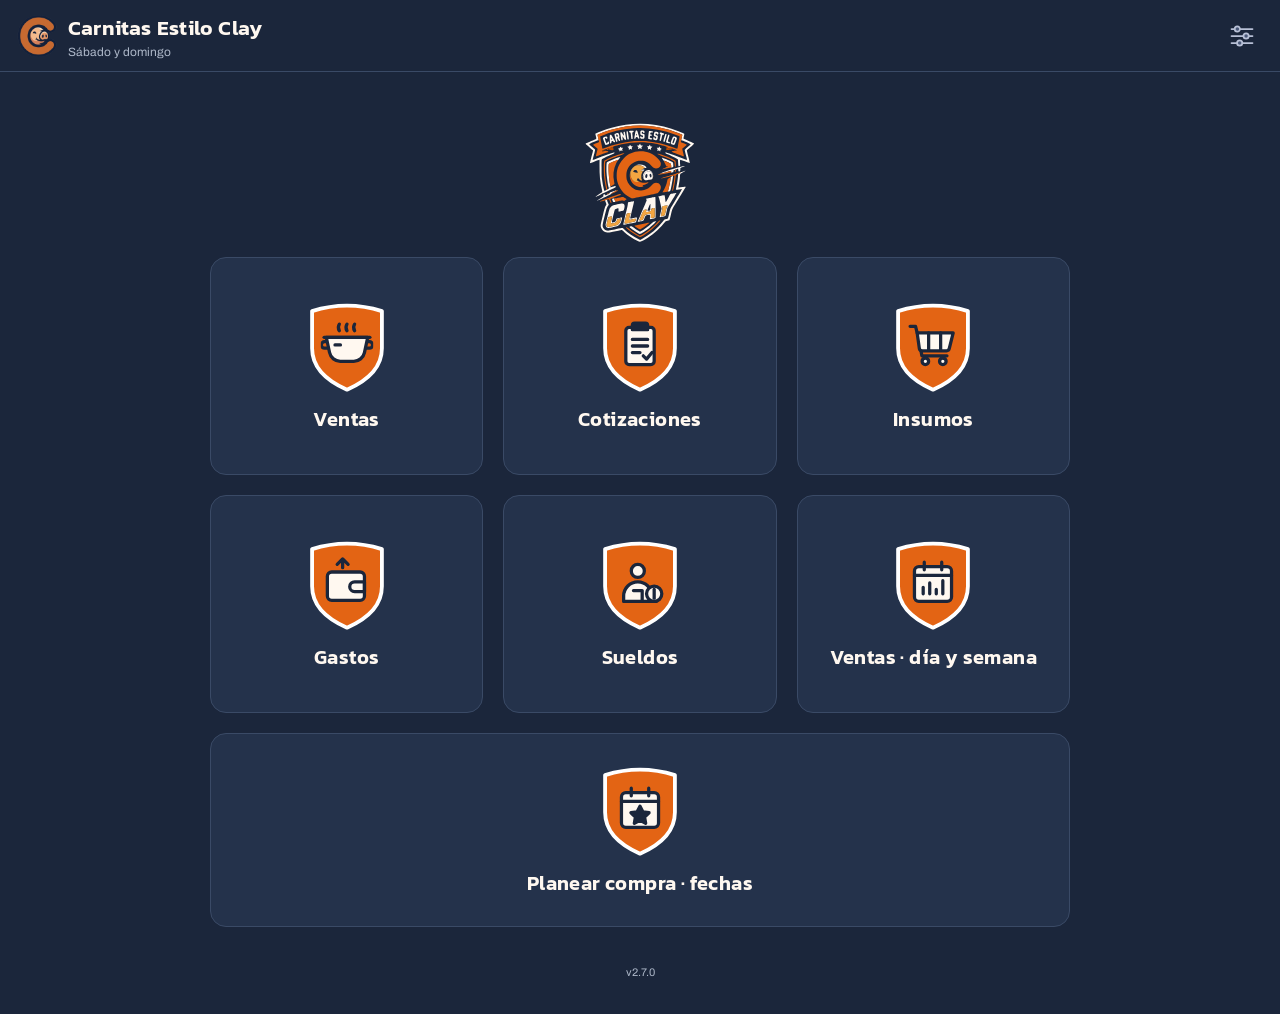
==== commit c7636d2d: "v2.7.0: KPI de clientes perdidos y demanda real en el pronóstico Co-Authored-By: Claude Opus 5.5 <no" ====
--- a/index.html
+++ b/index.html
@@ -189,6 +189,23 @@
   .aviso{background:var(--card);border:1px solid var(--bad);border-radius:12px;padding:10px 12px;font-size:12px;margin-bottom:10px}
   .aviso b{color:var(--bad);font-weight:500}
   .msg{background:var(--card);border:1px solid var(--border);border-radius:12px;padding:22px;text-align:center;color:var(--muted);font-size:14px}
+  /* Clientes perdidos (v2.7) */
+  .perd{background:var(--card);border:1px solid var(--border);border-left:3px solid var(--bad);border-radius:12px;padding:12px;margin-bottom:10px}
+  .perd h4{font-size:12px;color:var(--muted);font-weight:400;margin:0 0 8px;display:flex;justify-content:space-between;gap:8px}
+  .perd h4 small{font-size:11px}
+  .perd .pk{display:grid;grid-template-columns:repeat(3,minmax(0,1fr));gap:8px}
+  .perd .pk p{margin:0}
+  .perd .pk .l{font-size:11px;color:var(--muted)}
+  .perd .pk .v{font-size:clamp(18px,2.2vw,24px);font-weight:500;margin-top:2px}
+  .perd .pk .v.bad{color:var(--bad)}
+  .perd .pk .d{font-size:11px;color:var(--muted);margin-top:2px}
+  .perd .dem{display:flex;height:10px;border-radius:5px;overflow:hidden;gap:2px;margin:12px 0 4px;background:var(--bg)}
+  .perd .dem .a{background:var(--accent)} .perd .dem .p{background:var(--bad)}
+  .perd .leg{display:flex;justify-content:space-between;font-size:11px;color:var(--muted)}
+  .perd .cols{display:grid;grid-template-columns:1fr 1fr;gap:14px;margin-top:12px}
+  .perd .cols h5{font-size:11px;color:var(--muted);font-weight:400;margin:0 0 6px}
+  .perd .brow .b i{background:var(--bad)}
+  .perd .brow .val{width:74px}
   @media (max-width:760px){
     .kpis{grid-template-columns:repeat(3,minmax(0,1fr))}
     .kpis .kpi.main{grid-column:1/-1;text-align:center}
@@ -196,6 +213,7 @@
     .kpis.sem{grid-template-columns:repeat(2,minmax(0,1fr))}
     #barSem .fecha{font-size:14px;min-width:0}
     #barSem .dchips{width:100%;justify-content:center}
+    .perd .cols{grid-template-columns:1fr}
   }
 
   /* ---------- Marca Carnitas Estilo Clay (paleta Cobre y Noche) ---------- */
@@ -616,7 +634,7 @@
 <div id="modalRoot"></div>
 
 <script>
-const APP_VERSION = '2.6.0';
+const APP_VERSION = '2.7.0';
 
 /* =========================================================
    Catálogo
@@ -1402,6 +1420,73 @@
   toast('Venta perdida registrada');
 }
 
+/* ---------- Cuánto dinero representa una venta perdida (v2.7) ----------
+   r: [Fecha, Categoría, Kilos estimados, Motivo, Monto estimado, Piezas estimadas]
+   - Si se capturó el monto, se usa tal cual.
+   - Kilos de Carne: precio de Surtido (cortes normales) con medio y cuarto reales.
+   - Pollos: precio de Pollo (entero/medio).
+   - Piezas u otros kilos: precio mediano de los productos de esa categoría.
+   Es un ESTIMADO: el cliente se fue, así que nunca sabremos el ticket exacto. */
+const CORTES_VP = CATS.Carne.productos;
+function catPerdida(r){ const c = String(r[1]||'').trim(); return CORTES_VP.includes(c) ? 'Carne' : (c || 'Sin categoría'); }
+function precioCat(cat){
+  if(cat==='Carne') return precioDe('Surtido');
+  const ps = ((CATS[cat]||{}).productos||[]).map(precioDe).filter(x=>x>0);
+  return mediana(ps) || 0;
+}
+function valorPerdida(r){
+  const monto = num(r[4]); if(monto>0) return monto;
+  const c = catPerdida(r), kilos = num(r[2]), piezas = num(r[5]);
+  const corte = CORTES_VP.includes(String(r[1])) ? String(r[1]) : 'Surtido';
+  if(kilos>0) return c==='Carne' ? precioFraccion(corte, kilos) : kilos*precioCat(c);
+  if(piezas>0) return c==='Pollo' ? precioFraccion('Pollo', piezas) : piezas*precioCat(c);
+  return 0;
+}
+function kgPerdidaCarne(r){
+  if(catPerdida(r)!=='Carne') return 0;
+  const kilos = num(r[2]); if(kilos>0) return kilos;
+  const p = precioDe('Surtido'); return p>0 ? num(r[4])/p : 0;
+}
+function resumirPerdidas(P){
+  const o = {n:0, monto:0, kg:0, porCat:{}, porHora:{}, porMotivo:{}};
+  (P||[]).forEach(r=>{
+    const v = valorPerdida(r), c = catPerdida(r);
+    o.n++; o.monto += v; o.kg += kgPerdidaCarne(r);
+    const pc = o.porCat[c] || (o.porCat[c] = {n:0, v:0}); pc.n++; pc.v += v;
+    const h = parseInt(String(r[0]).slice(11,13),10); if(isFinite(h)) o.porHora[h] = (o.porHora[h]||0) + 1;
+    const m0 = String(r[3]||'').trim(); const m = m0 ? m0.charAt(0).toUpperCase() + m0.slice(1).toLowerCase() : 'Sin motivo';
+    o.porMotivo[m] = (o.porMotivo[m]||0) + 1;
+  });
+  return o;
+}
+// Tarjeta de clientes perdidos para el reporte del día o de la semana
+function htmlPerdidas(P, venta, Pant, txtAnt, sinServicio){
+  if(sinServicio) return `<div class="perd"><h4>Clientes perdidos</h4><p class="hint" style="margin:0">Publica el servicio de Apps Script 2.7 para ver aquí las ventas perdidas (Implementar → Gestionar implementaciones → ✏️ → Nueva versión).</p></div>`;
+  const x = resumirPerdidas(P);
+  if(!x.n) return `<div class="perd" style="border-left-color:var(--good)"><h4>Clientes perdidos</h4><p class="hint" style="margin:0">Sin ventas perdidas registradas. Si se acabó algo o alguien se fue por la fila, regístralo en Nueva venta → “¿Se te fue un cliente?”.</p></div>`;
+  const dem = venta + x.monto, pct = dem>0 ? x.monto/dem*100 : 0;
+  let delta = '';
+  if(Pant){ const n0 = Pant.length; delta = n0 ? `<p class="d">${x.n>=n0?'▲':'▼'} ${Math.abs(x.n-n0)} vs ${txtAnt} (${n0})</p>` : `<p class="d">0 el ${txtAnt}</p>`; }
+  const cats = Object.entries(x.porCat).sort((a,b)=>b[1].n-a[1].n);
+  const maxC = Math.max(...cats.map(c=>c[1].n), 1);
+  const horas = Object.entries(x.porHora).sort((a,b)=>b[1]-a[1]);
+  const motivos = Object.entries(x.porMotivo).sort((a,b)=>b[1]-a[1]).slice(0,3);
+  return `<div class="perd"><h4>Clientes perdidos <small>monto estimado</small></h4>
+    <div class="pk">
+      <div><p class="l">Clientes</p><p class="v bad">${x.n}</p>${delta}</div>
+      <div><p class="l">Venta perdida</p><p class="v bad">${fmt(x.monto)}</p>${x.kg>0?`<p class="d">${x.kg.toFixed(1)} kg de carne</p>`:''}</div>
+      <div><p class="l">Demanda real</p><p class="v">${fmt(dem)}</p><p class="d">no atendida ${pct.toFixed(0)}%</p></div>
+    </div>
+    <div class="dem"><span class="a" style="width:${(100-pct).toFixed(1)}%"></span><span class="p" style="width:${pct.toFixed(1)}%"></span></div>
+    <div class="leg"><span>Vendido ${fmt(venta)}</span><span>Se fue ${fmt(x.monto)}</span></div>
+    <div class="cols">
+      <div><h5>¿Qué buscaban?</h5>${cats.map(([c,o])=>`<div class="brow"><span class="n">${esc(etqCat(c))}</span><span class="b"><i style="width:${(o.n/maxC*100).toFixed(1)}%"></i></span><span class="val">${o.n} · ${fmtK(o.v)}</span></div>`).join('')}</div>
+      <div><h5>¿Cuándo y por qué?</h5>
+        ${horas.length ? `<p class="hint" style="margin:0 0 6px">Más clientes perdidos: <b style="color:var(--text)">${horas.slice(0,2).map(([h,n])=>`${pad(h)}:00 (${n})`).join(' · ')}</b></p>` : ''}
+        ${motivos.map(([m,n])=>`<div class="brow"><span style="flex:1;min-width:0;overflow:hidden;text-overflow:ellipsis;white-space:nowrap;color:var(--muted)">${esc(m)}</span><span>${n}</span></div>`).join('')}</div>
+    </div></div>`;
+}
+
 /* =========================================================
    Captura de ventas
    ========================================================= */
@@ -1854,11 +1939,13 @@
   const body = document.getElementById('diaBody');
   const anterior = sumarDias(fecha, -7);
   const locales = outbox.filter(i=>i.sheet==='Ventas').flatMap(i=>i.rows);
+  const perdLoc = outbox.filter(i=>i.sheet==='VentasPerdidas').flatMap(i=>i.rows);
+  const delDia = (L, f) => L.filter(r=>String(r[0]).slice(0,10)===f);
 
   if(!servicioListo()){
     const filas = locales.filter(r=>String(r[0]).slice(0,10)===fecha);
     if(!filas.length){ body.innerHTML = `<div class="msg">Configura el servicio en <svg class="icon icon--inline" aria-hidden="true"><use href="icons/icons.svg#icon-ajustes"/></svg> <b>Ajustes</b> para ver tus ventas.</div>`; return; }
-    renderDia(filas, [], filas.length);
+    renderDia(filas, [], filas.length, {P: delDia(perdLoc, fecha), Pant: null});
     return;
   }
   const miPeticion = ++diaPeticion;
@@ -1870,7 +1957,9 @@
     const pendDia = locales.filter(r=>String(r[0]).slice(0,10)===fecha);
     const hoyFilas = remotas.filter(r=>String(r[0]).slice(0,10)===fecha).concat(pendDia);
     const antFilas = remotas.filter(r=>String(r[0]).slice(0,10)===anterior);
-    renderDia(hoyFilas, antFilas, pendDia.length);
+    // El servicio 2.7 manda también las ventas perdidas de esas fechas
+    const perd = Array.isArray(data.perdidas) ? data.perdidas : null;
+    renderDia(hoyFilas, antFilas, pendDia.length, {P: delDia(perd||[], fecha).concat(delDia(perdLoc, fecha)), Pant: perd ? delDia(perd, anterior) : null, viejo: !perd});
   }catch(e){
     if(miPeticion !== diaPeticion) return;
     body.innerHTML = `<div class="msg">No se pudieron cargar las ventas (${esc(e.message)}).<br><button class="addbtn" style="max-width:220px" onclick="irDia('${fecha}')">Reintentar</button></div>`;
@@ -1905,7 +1994,7 @@
   const body = document.getElementById('diaBody');
   const enSem = (r, a, b) => { const d = String(r[0]).slice(0,10); return d>=a && d<=b; };
   const pend = {};
-  ['Ventas','Insumos','Gastos','Sueldos'].forEach(h=>pend[h] = outbox.filter(i=>i.sheet===h).flatMap(i=>i.rows));
+  ['Ventas','Insumos','Gastos','Sueldos','VentasPerdidas'].forEach(h=>pend[h] = outbox.filter(i=>i.sheet===h).flatMap(i=>i.rows));
   if(!servicioListo()){ body.innerHTML = `<div class="msg">Configura el servicio en <svg class="icon icon--inline" aria-hidden="true"><use href="icons/icons.svg#icon-ajustes"/></svg> <b>Ajustes</b> para ver tus ventas.</div>`; return; }
   const miPeticion = ++diaPeticion;
   body.innerHTML = `<div class="msg">Cargando la semana…</div>`;
@@ -1914,8 +2003,9 @@
     if(miPeticion !== diaPeticion) return;
     const D = data.datos || {};
     const tomar = (h, a, b) => (D[h]||[]).filter(r=>enSem(r,a,b)).concat(pend[h].filter(r=>enSem(r,a,b)));
-    const act = {V: tomar('Ventas', vie, jue), I: tomar('Insumos', vie, jue), G: tomar('Gastos', vie, jue), S: tomar('Sueldos', vie, jue)};
-    const ant = {V: tomar('Ventas', vieAnt, sumarDias(vie,-1)), I: tomar('Insumos', vieAnt, sumarDias(vie,-1)), G: tomar('Gastos', vieAnt, sumarDias(vie,-1)), S: tomar('Sueldos', vieAnt, sumarDias(vie,-1))};
+    const act = {V: tomar('Ventas', vie, jue), I: tomar('Insumos', vie, jue), G: tomar('Gastos', vie, jue), S: tomar('Sueldos', vie, jue), P: tomar('VentasPerdidas', vie, jue)};
+    const ant = {V: tomar('Ventas', vieAnt, sumarDias(vie,-1)), I: tomar('Insumos', vieAnt, sumarDias(vie,-1)), G: tomar('Gastos', vieAnt, sumarDias(vie,-1)), S: tomar('Sueldos', vieAnt, sumarDias(vie,-1)), P: tomar('VentasPerdidas', vieAnt, sumarDias(vie,-1))};
+    act.viejo = !D.VentasPerdidas;
     const nPend = ['Ventas','Insumos','Gastos','Sueldos'].reduce((s,h)=>s+pend[h].filter(r=>enSem(r,vie,jue)).length,0);
     renderSemana(act, ant, nPend);
   }catch(e){
@@ -1999,6 +2089,7 @@
       <div class="kpi"><p class="l">Tickets</p><p class="v">${r.tickets}</p></div>
       <div class="kpi"><p class="l">Ticket promedio</p><p class="v">${fmt(r.tickets ? r.total/r.tickets : 0)}</p></div>
     </div>
+    ${htmlPerdidas(act.P, r.total, act.viejo ? null : ant.P, 'semana anterior', act.viejo && !act.P.length)}
     <div class="dgrid">
       <div class="dcard"><h4>De la venta a la utilidad</h4>${cascadaSVG(r.total, c)}</div>
       <div class="dcard"><h4>${diasVenta.length>1 ? 'Sábado vs domingo' : 'Venta por día'}</h4>${barras(porDia)}
@@ -2043,11 +2134,12 @@
   return {total, tickets, kg, porHora, porCat, porPago, tacosRegalo: regalos.reduce((s,r)=>s+num(r[5]),0)};
 }
 
-function renderDia(filasDia, filasAnt, nPend){
+function renderDia(filasDia, filasAnt, nPend, perd){
   const body = document.getElementById('diaBody');
   const r = resumir(filasDia);
+  perd = perd || {P:[]};
   if(r.total<=0){
-    body.innerHTML = `<div class="msg">Sin ventas registradas para ${esc(etiquetaFecha(diaActual))}.</div>`;
+    body.innerHTML = `<div class="msg">Sin ventas registradas para ${esc(etiquetaFecha(diaActual))}.</div>` + (perd.P.length ? htmlPerdidas(perd.P, 0, null) : '');
     return;
   }
   const a = resumir(filasAnt);
@@ -2096,6 +2188,7 @@
       <div class="kpi"><p class="l">Ticket promedio</p><p class="v">${fmt(ticketProm)}</p></div>
       <div class="kpi"><p class="l">Carne vendida</p><p class="v">${r.kg.toFixed(1)} kg</p></div>
     </div>
+    ${htmlPerdidas(perd.P, r.total, perd.Pant, DIAS[new Date(diaActual+'T12:00').getDay()].toLowerCase() + ' anterior', perd.viejo && !perd.P.length)}
     <div class="dgrid">
       <div class="dcard"><h4>Venta por hora</h4>${svg}</div>
       <div class="dcard"><h4>Por categoría</h4>${catsHtml}</div>
@@ -2128,7 +2221,9 @@
 const ASU_FUENTES = ['Mía','Oficial LFT','SEP','San Luis','Comercial','Tradicional'];
 const ASU_REPETIR = ['No','Misma fecha','Mismo día de la semana'];
 const PRON_CFG = {semanasBase: 6, minBase: 3, previasHist: 4, minPrevias: 2, kGlobal: 2, kClave: 1, horizonte: 8,
-                  semanasCompra: 8, mermaSobrante: 1.4, diasRevision: 120, umbralRevision: 5};
+                  semanasCompra: 8, mermaSobrante: 1.4, diasRevision: 120, umbralRevision: 5,
+                  // Qué tanto de la venta perdida se suma a la demanda (1 = toda). Bájalo si sientes que se sobreestima.
+                  pesoPerdida: 1};
 let asuetos = leerJSON('carnitas_asuetos', []).map(normAsu);
 let semanal = leerJSON('carnitas_semanal', null); // {t, semanas}
 let planTab = 'plan', planSem = null, calFiltro = 'todas';
@@ -2257,7 +2352,11 @@
 
 function modeloPronostico(semanas, lista, hoyIso){
   const actual = semanaDe(hoyIso);
-  const todas = semanas||[];
+  // Demanda = lo que vendiste + lo que se te fue (ventas perdidas). Así el plan no repite el faltante.
+  const w = PRON_CFG.pesoPerdida;
+  const todas = (semanas||[]).map(s=>Object.assign({}, s, {
+    ventaCap: s.venta, kgCap: s.kg,
+    venta: s.venta + w*(s.perdidaMonto||0), kg: s.kg + w*(s.perdidaKg||0)}));
   const porSem = {}; todas.forEach(s=>porSem[s.semana]=s);
   const cerradas = todas.filter(s=>s.semana < actual && s.venta > 0);
   const marca = s => asuetosDeSemana(s.semana, lista);
@@ -2303,10 +2402,14 @@
   const base = ok ? mediana(ult.map(s=>s.venta)) : null;
   const baseKg = ok ? mediana(ult.map(s=>s.kg)) : null;
   const disp = base ? mediana(ult.map(s=>Math.abs(s.venta - base)))/base : null;
+  // Cuánto de la base es demanda que no atendiste
+  const baseCap = ok ? mediana(ult.map(s=>s.ventaCap)) : null;
+  const baseKgCap = ok ? mediana(ult.map(s=>s.kgCap)) : null;
+  const conPerd = ult.filter(s=>(s.perdidas||0)>0).length;
 
   // Kilos crudos que realmente usas por kilo vendido (descontando lo que sobró)
-  const conCompra = cerradas.filter(s=>s.compraKg>0 && s.kg>0).slice(-PRON_CFG.semanasCompra);
-  const ratios = conCompra.map(s=>Math.max(0, s.compraKg - (s.cierres ? s.sobranteKg*PRON_CFG.mermaSobrante : 0))/s.kg);
+  const conCompra = cerradas.filter(s=>s.compraKg>0 && s.kgCap>0).slice(-PRON_CFG.semanasCompra);
+  const ratios = conCompra.map(s=>Math.max(0, s.compraKg - (s.cierres ? s.sobranteKg*PRON_CFG.mermaSobrante : 0))/s.kgCap);
   const factorCompra = mediana(ratios);
 
   function semana(vie){
@@ -2333,7 +2436,7 @@
     .filter(Boolean);
 
   const futuras = []; for(let i=0; i<PRON_CFG.horizonte; i++) futuras.push(semana(sumarDias(actual, 7*i)));
-  return {base, baseKg, nBase: ult.length, disp, observados, factorCompra, nCompra: ratios.length, futuras, semana, datosDe, factorDe, revisar, normales: normales.length};
+  return {base, baseKg, baseCap, baseKgCap, conPerd, nBase: ult.length, disp, observados, factorCompra, nCompra: ratios.length, futuras, semana, datosDe, factorDe, revisar, normales: normales.length};
 }
 
 /* ---------- Datos ---------- */
@@ -2345,13 +2448,24 @@
     guardarJSON('carnitas_asuetos', asuetos);
     return true;
   }catch(e){
-    if(!silencio) toast(/Acción no reconocida/.test(e.message) ? 'Actualiza el servicio de Apps Script a la versión 2.6' : 'No se pudieron cargar las fechas: ' + e.message, true);
+    if(!silencio) toast(/Acción no reconocida/.test(e.message) ? 'Actualiza el servicio de Apps Script a la versión 2.7' : 'No se pudieron cargar las fechas: ' + e.message, true);
     return false;
   }
 }
 async function cargarSemanal(){
-  const d = await apiGet('semanal', {desde: sumarDias(hoy(), -800)}, 30000);
-  semanal = {t: Date.now(), semanas: d.semanas||[]};
+  const desde = sumarDias(hoy(), -800);
+  const [d, p] = await Promise.all([
+    apiGet('semanal', {desde}, 30000),
+    apiGet('perdidas', {desde}, 30000).catch(()=>null) // servicio anterior a 2.7: sin ventas perdidas
+  ]);
+  const semanas = d.semanas||[];
+  if(p && Array.isArray(p.filas)){
+    const porSem = {};
+    p.filas.forEach(r=>{ const f = String(r[0]).slice(0,10); if(!/^\d{4}-\d{2}-\d{2}$/.test(f)) return;
+      const o = porSem[semanaDe(f)] || (porSem[semanaDe(f)] = []); o.push(r); });
+    semanas.forEach(s=>{ const x = resumirPerdidas(porSem[s.semana]); s.perdidas = x.n; s.perdidaMonto = Math.round(x.monto); s.perdidaKg = Math.round(x.kg*100)/100; });
+  }
+  semanal = {t: Date.now(), semanas, conPerdidas: !!p};
   guardarJSON('carnitas_semanal', semanal);
 }
 async function guardarAsuetosSrv(lista, borrar){
@@ -2359,7 +2473,7 @@
   await cargarAsuetos(true);
   return r;
 }
-function msgError(e){ return /Acción no reconocida/.test(e.message) ? 'Actualiza el servicio de Apps Script a la versión 2.6' : e.message; }
+function msgError(e){ return /Acción no reconocida/.test(e.message) ? 'Actualiza el servicio de Apps Script a la versión 2.7' : e.message; }
 
 /* ---------- Vista ---------- */
 let asuPeticion = 0;
@@ -2425,12 +2539,15 @@
 
   const pasos = S.venta==null ? `<p class="hint">Faltan semanas normales con ventas (mínimo ${PRON_CFG.minBase}).</p>` : `
     <div class="why">
-      <div class="r"><span>Fin de semana normal <small>mediana de ${M.nBase} semanas</small></span><b>${fmt(M.base)} · ${kgTxt(M.baseKg)}</b></div>
+      ${M.conPerd ? `<div class="r"><span>Lo que vendiste <small>mediana de ${M.nBase} semanas</small></span><b>${fmt(M.baseCap)} · ${kgTxt(M.baseKgCap)}</b></div>
+      <div class="r"><span>+ Clientes que se te fueron <small>ventas perdidas · ${M.conPerd} de ${M.nBase} semanas con registro</small></span><b style="color:var(--bad)">+${fmt(Math.max(0,M.base-M.baseCap))} · +${kgTxt(Math.max(0,M.baseKg-M.baseKgCap))}</b></div>` : ''}
+      <div class="r"><span>${M.conPerd ? 'Demanda de un fin de semana normal' : 'Fin de semana normal'} <small>mediana de ${M.nBase} semanas</small></span><b>${fmt(M.base)} · ${kgTxt(M.baseKg)}</b></div>
       ${S.principal ? `<div class="r"><span>Ajuste por ${esc(S.principal.nombre)} <small>${esc(S.fuente)}</small></span><b>${pctTxt(S.factor)}</b></div>` : ''}
       <div class="r"><span>Carne a vender</span><b>${kgTxt(S.kg)}</b></div>
       <div class="r"><span>Kilos crudos por kilo vendido <small>${M.factorCompra ? `mediana de ${M.nCompra} semanas` : 'faltan insumos de carne'}</small></span><b>${M.factorCompra ? '× '+M.factorCompra.toFixed(2) : '—'}</b></div>
       <div class="r tot"><span>Pedido sugerido</span><span>${S.pedido!=null ? `≈ ${kgTxt(S.pedido)} crudos` : '—'}</span></div>
     </div>
+    ${M.conPerd ? `<p class="hint">La demanda suma lo vendido más las ventas perdidas (monto estimado), para no volver a quedarte corto. Como es un estimado, revisa que solo registres clientes que de verdad se fueron sin comprar.</p>` : semanal && semanal.conPerdidas===false ? `<p class="hint">Publica el servicio 2.7 para que el plan sume las ventas perdidas.</p>` : ''}
     <p class="hint">El factor sale de tus propias compras de cortes que se cocinan entre los kilos vendidos en mostrador. Incluye la merma y la carne de tacos, tortas y gorditas. Cuando capturas lo que sobró, se descuenta (× ${PRON_CFG.mermaSobrante} para pasarlo a crudo).</p>`;
 
   const otras = as.map(a=>{ const d = M.datosDe(a); return `<div class="r"><span>${esc(a.nombre)}</span><span>Tú: <b>${a.impacto==null?'—':pctNum(a.impacto)}</b> · Datos: <b>${d ? pctTxt(d.f) : '—'}</b>${d?` <small>${esc(d.fuente)}</small>`:''}</span></div>`; }).join('');
@@ -2441,11 +2558,11 @@
       <button class="nav" onclick="moverPlanSem(1)" aria-label="Semana siguiente">›</button>
       <div class="dchips"><button class="dchip ${vie===semanaDe(h)?'on':''}" onclick="planSem=null;renderPlan()">Esta semana</button></div></div>
     <div class="kpis">
-      <div class="kpi main"><p class="l">${pasada && S.real ? 'Venta real (sáb + dom)' : 'Venta esperada (sáb + dom)'}</p><p class="v">${pasada && S.real ? fmt(S.real.venta) : S.venta!=null ? fmt(S.venta) : '—'}</p>
-        <p class="d">${pasada && S.real && S.venta!=null ? `Se esperaban ${fmt(S.venta)}` : S.banda ? `Rango ${fmt(S.venta-S.banda)} – ${fmt(S.venta+S.banda)}` : 'Sin datos suficientes'}</p></div>
-      <div class="kpi"><p class="l">Carne a vender</p><p class="v">${kgTxt(pasada && S.real ? S.real.kg : S.kg)}</p><p class="d">${pasada && S.real ? 'vendida' : 'cocida, en mostrador'}</p></div>
+      <div class="kpi main"><p class="l">${pasada && S.real ? 'Venta real (sáb + dom)' : M.conPerd ? 'Demanda esperada (sáb + dom)' : 'Venta esperada (sáb + dom)'}</p><p class="v">${pasada && S.real ? fmt(S.real.ventaCap) : S.venta!=null ? fmt(S.venta) : '—'}</p>
+        <p class="d">${pasada && S.real && S.venta!=null ? `Se esperaban ${fmt(S.venta)}${S.real.perdidas ? ` · se fueron ${S.real.perdidas} clientes (${fmt(S.real.perdidaMonto)})` : ''}` : S.banda ? `Rango ${fmt(S.venta-S.banda)} – ${fmt(S.venta+S.banda)}` : 'Sin datos suficientes'}</p></div>
+      <div class="kpi"><p class="l">Carne a vender</p><p class="v">${kgTxt(pasada && S.real ? S.real.kgCap : S.kg)}</p><p class="d">${pasada && S.real ? 'vendida' : M.conPerd ? 'cocida, incluye lo que se te fue' : 'cocida, en mostrador'}</p></div>
       <div class="kpi buy"><p class="l">Pedido sugerido</p><p class="v">${kgTxt(S.pedido)}</p><p class="d">${S.bandaKg ? `carne cruda · ${Math.round(S.pedido-S.bandaKg)}–${Math.round(S.pedido+S.bandaKg)} kg` : 'carne cruda'}</p></div>
-      <div class="kpi"><p class="l">Hace un año</p><p class="v">${yoy ? fmt(yoy.venta) : '—'}</p><p class="d">${yoy ? `${esc(yoy.nota)} · compraste ${kgTxt(yoy.compraKg||null)}${yoy.cierres?` · sobró ${kgTxt(yoy.sobranteKg)}`:''}` : 'Aún sin historial de hace un año'}</p></div>
+      <div class="kpi"><p class="l">Hace un año</p><p class="v">${yoy ? fmt(yoy.ventaCap) : '—'}</p><p class="d">${yoy ? `${esc(yoy.nota)} · compraste ${kgTxt(yoy.compraKg||null)}${yoy.cierres?` · sobró ${kgTxt(yoy.sobranteKg)}`:''}` : 'Aún sin historial de hace un año'}</p></div>
     </div>
     <div class="asugrid">
       <div class="dcard"><h4>Cómo se calcula</h4>${pasos}${otras ? `<h4 style="margin-top:14px">Impacto de la fecha</h4><div class="why">${otras}</div>` : ''}</div>
@@ -2495,10 +2612,10 @@
       </tbody></table></div>` : `<p class="hint">Cuando pase un fin de semana con fecha atípica, aquí verás su venta contra la mediana de las ${PRON_CFG.previasHist} semanas normales previas.</p>`}
     </div>
     <div class="dcard" style="margin-top:10px"><h4>Compra contra venta de carne · últimas 12 semanas</h4>
-      <div class="tablawrap"><table class="ptabla"><thead><tr><th>Semana</th><th class="num">Venta</th><th class="num">Vendida</th><th class="num">Comprada</th><th class="num">Sobró</th><th class="num">Crudo por kg</th></tr></thead><tbody>
-        ${sem.map(s=>`<tr class="${asuetosDeSemana(s.semana).length?'asu':''}"><td>vie ${fechaCorta(s.semana)}</td><td class="num">${fmt(s.venta)}</td><td class="num">${kgTxt(s.kg)}</td><td class="num">${s.compraKg?kgTxt(s.compraKg):'—'}</td><td class="num">${s.cierres?kgTxt(s.sobranteKg):'—'}</td><td class="num">${s.kg>0&&s.compraKg>0?(s.compraKg/s.kg).toFixed(2):'—'}</td></tr>`).join('')}
+      <div class="tablawrap"><table class="ptabla"><thead><tr><th>Semana</th><th class="num">Venta</th><th class="num">Perdida</th><th class="num">Vendida</th><th class="num">Comprada</th><th class="num">Sobró</th><th class="num">Crudo por kg</th></tr></thead><tbody>
+        ${sem.map(s=>`<tr class="${asuetosDeSemana(s.semana).length?'asu':''}"><td>vie ${fechaCorta(s.semana)}</td><td class="num">${fmt(s.venta)}</td><td class="num">${s.perdidas ? `${fmt(s.perdidaMonto)}<small style="display:block;color:var(--muted)">${s.perdidas} clientes</small>` : '—'}</td><td class="num">${kgTxt(s.kg)}</td><td class="num">${s.compraKg?kgTxt(s.compraKg):'—'}</td><td class="num">${s.cierres?kgTxt(s.sobranteKg):'—'}</td><td class="num">${s.kg>0&&s.compraKg>0?(s.compraKg/s.kg).toFixed(2):'—'}</td></tr>`).join('')}
       </tbody></table></div>
-      <p class="hint">Comprada = kilos crudos de cortes que se cocinan (sin manteca, pellet ni cuero). Si “crudo por kg” sube mucho una semana, probablemente pediste de más.</p></div>`;
+      <p class="hint">Comprada = kilos crudos de cortes que se cocinan (sin manteca, pellet ni cuero). Si “crudo por kg” sube mucho una semana, probablemente pediste de más. Perdida = clientes que se fueron sin comprar (monto estimado).</p></div>`;
 }
 
 /* ---------- Acciones ---------- */
